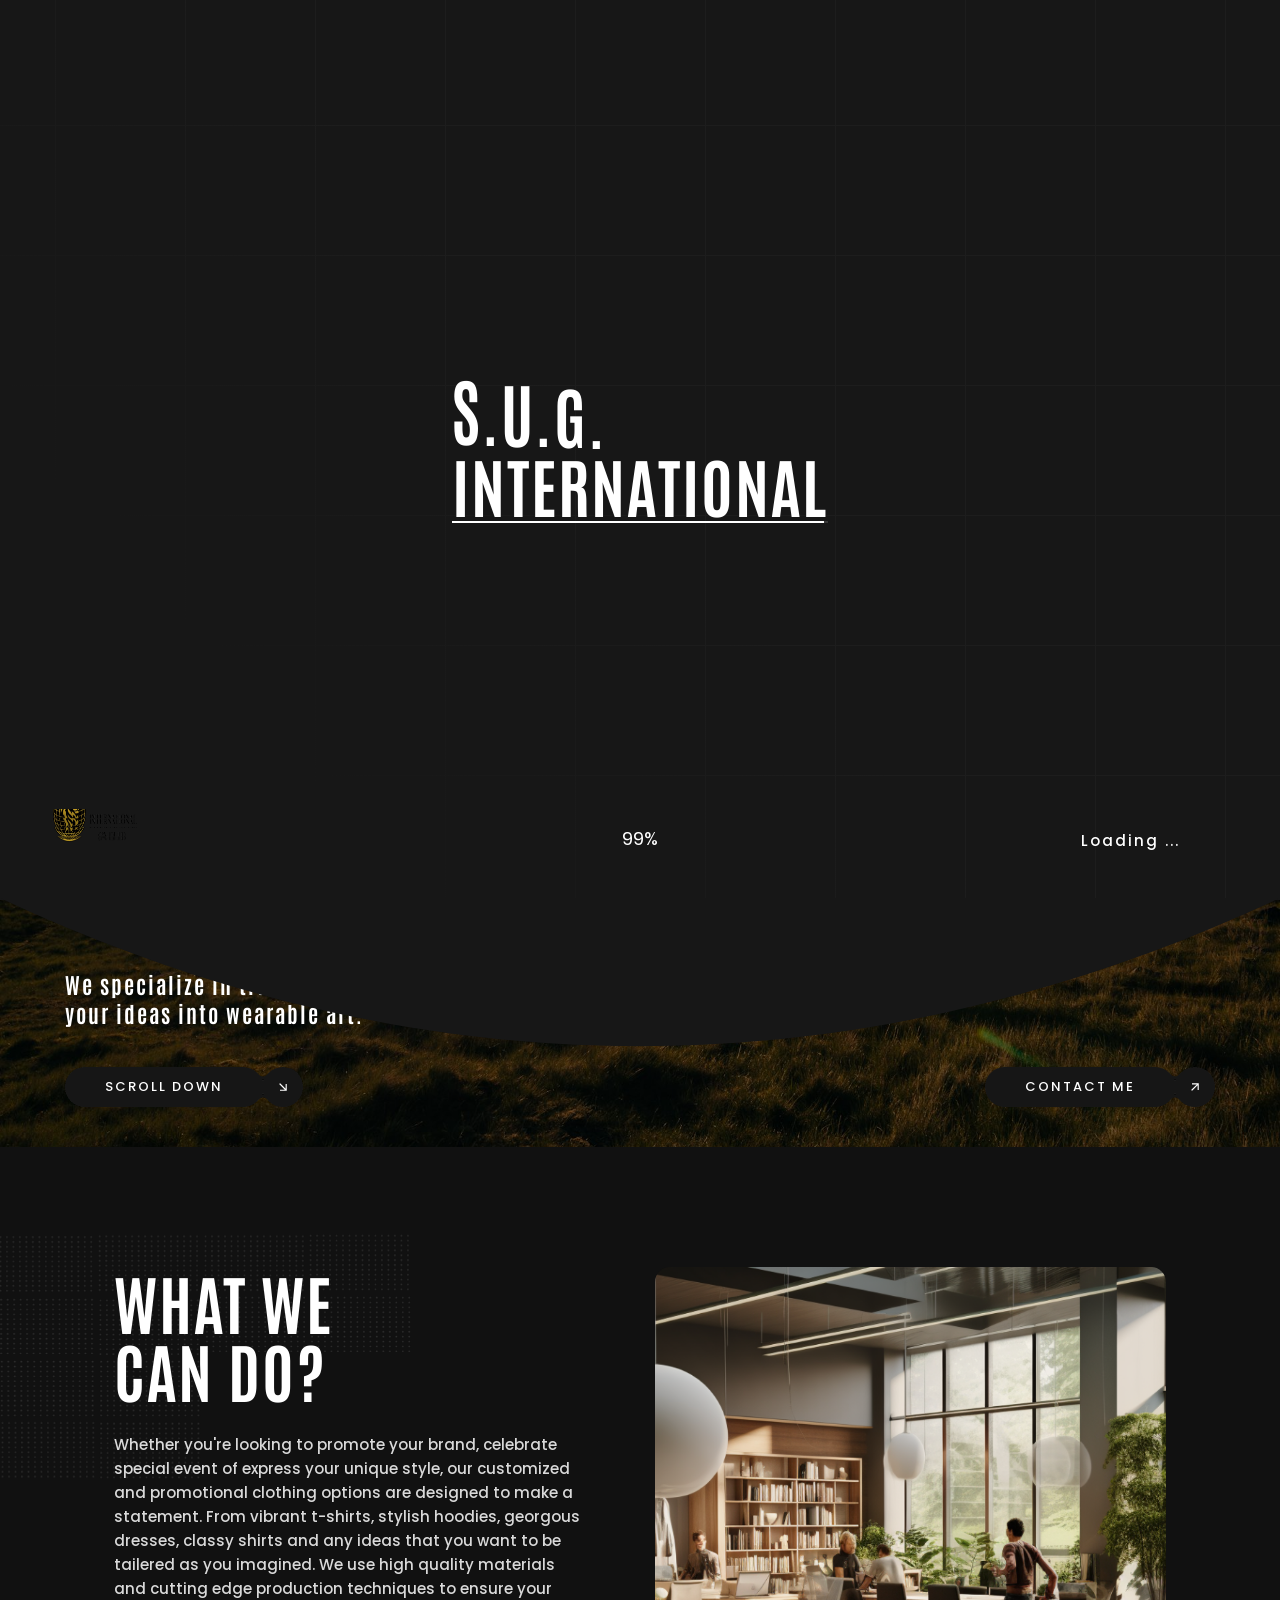
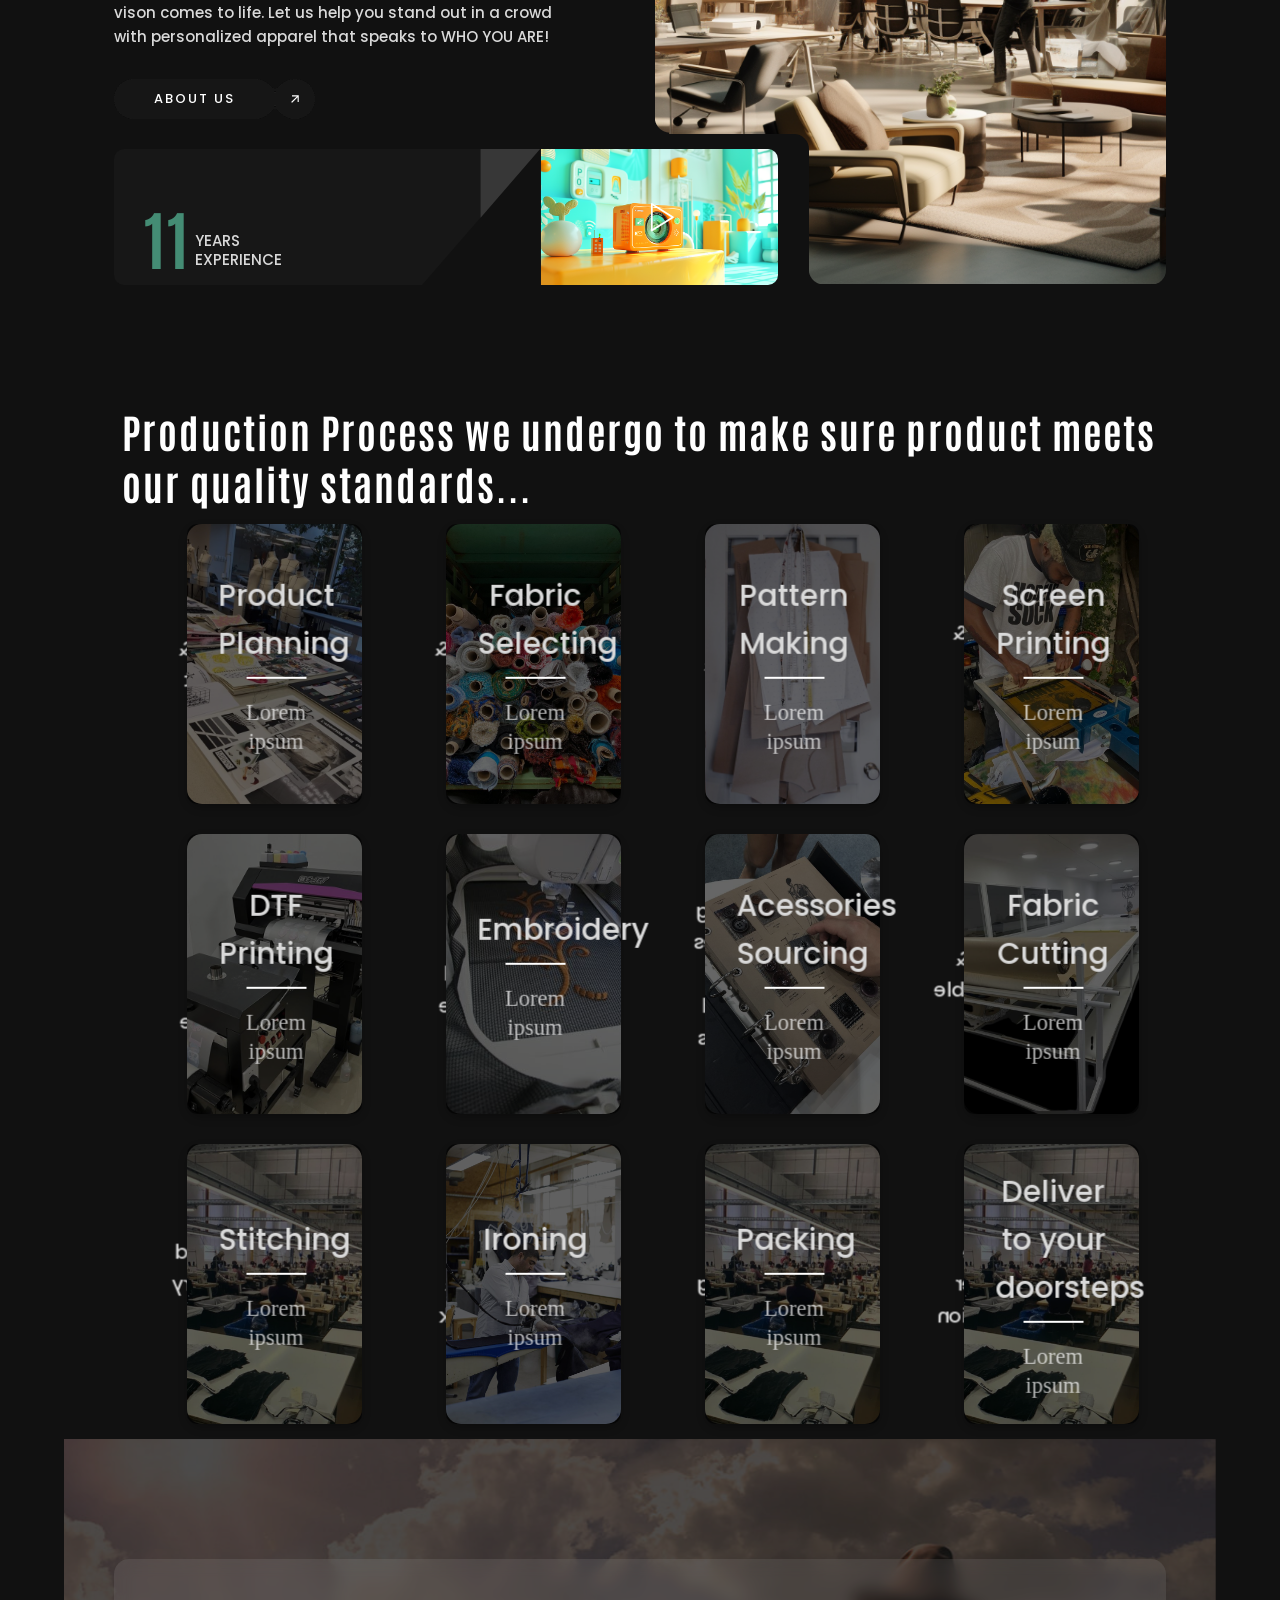
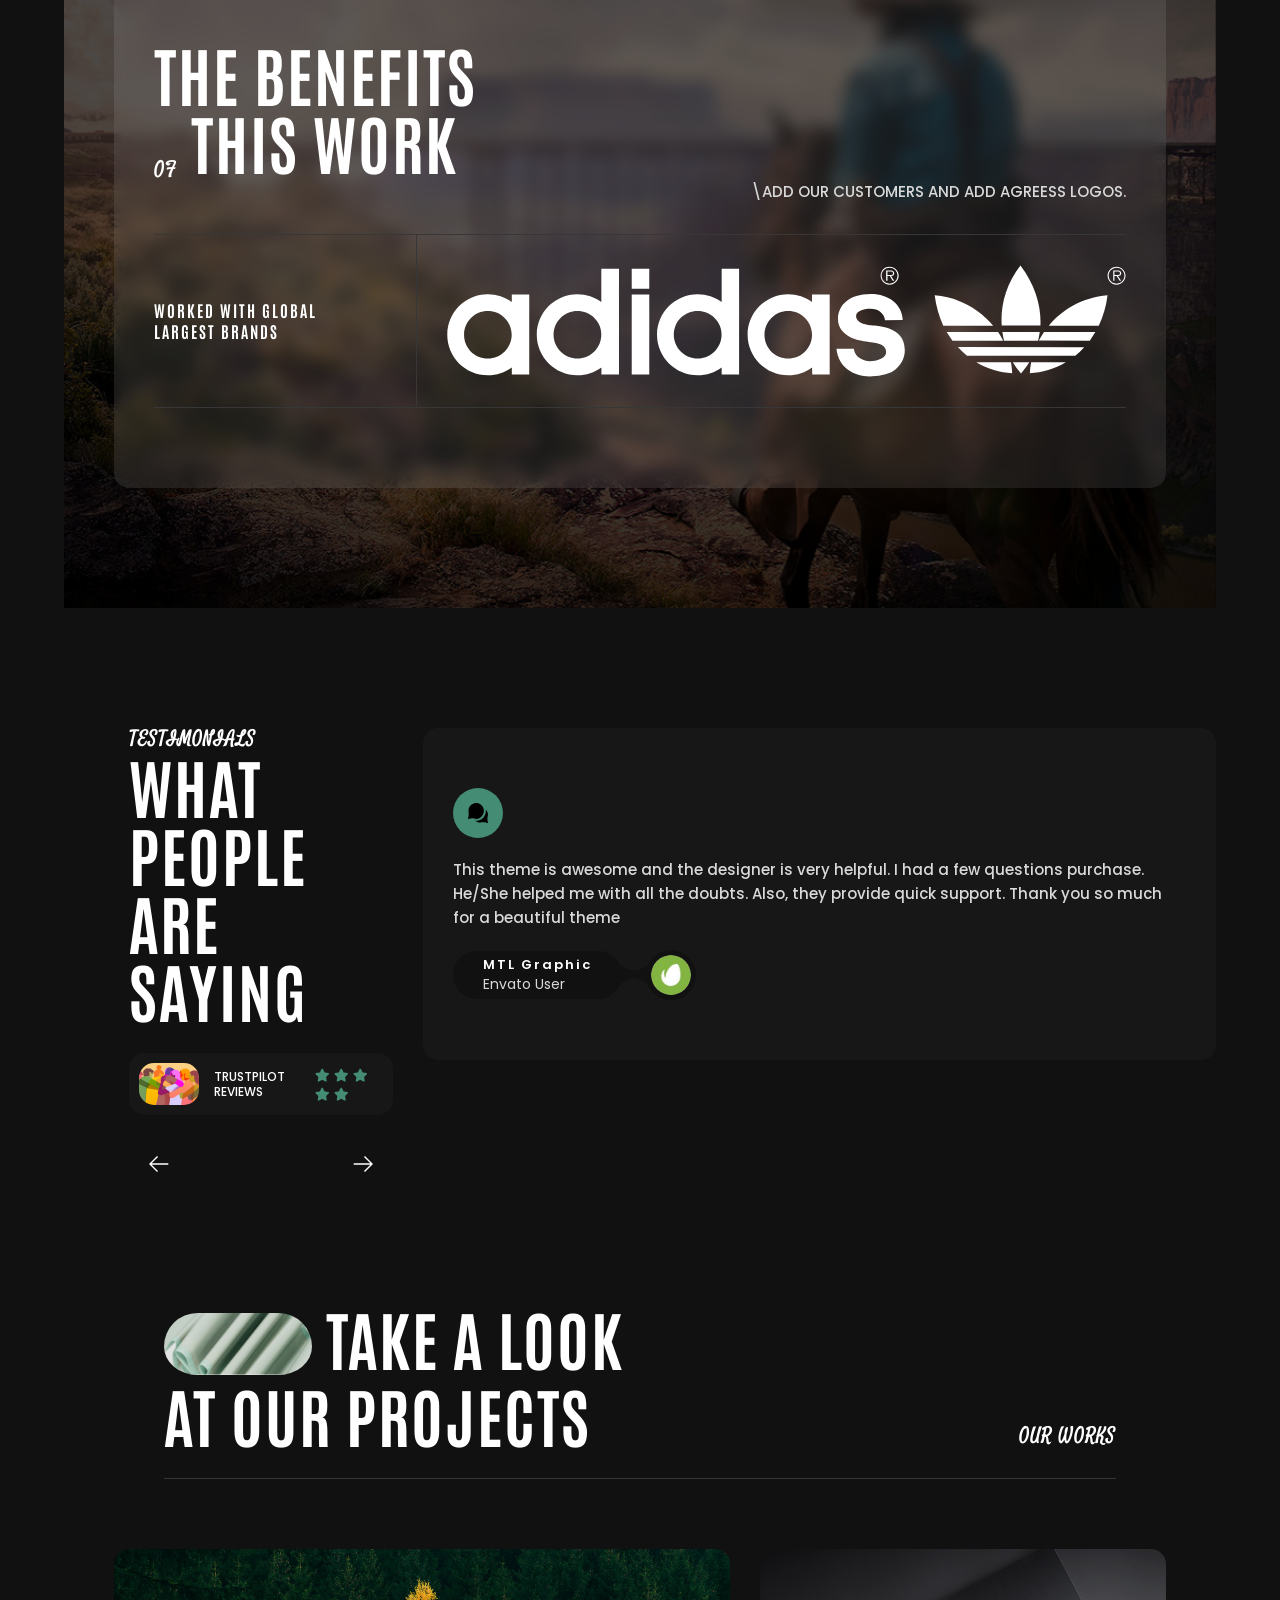
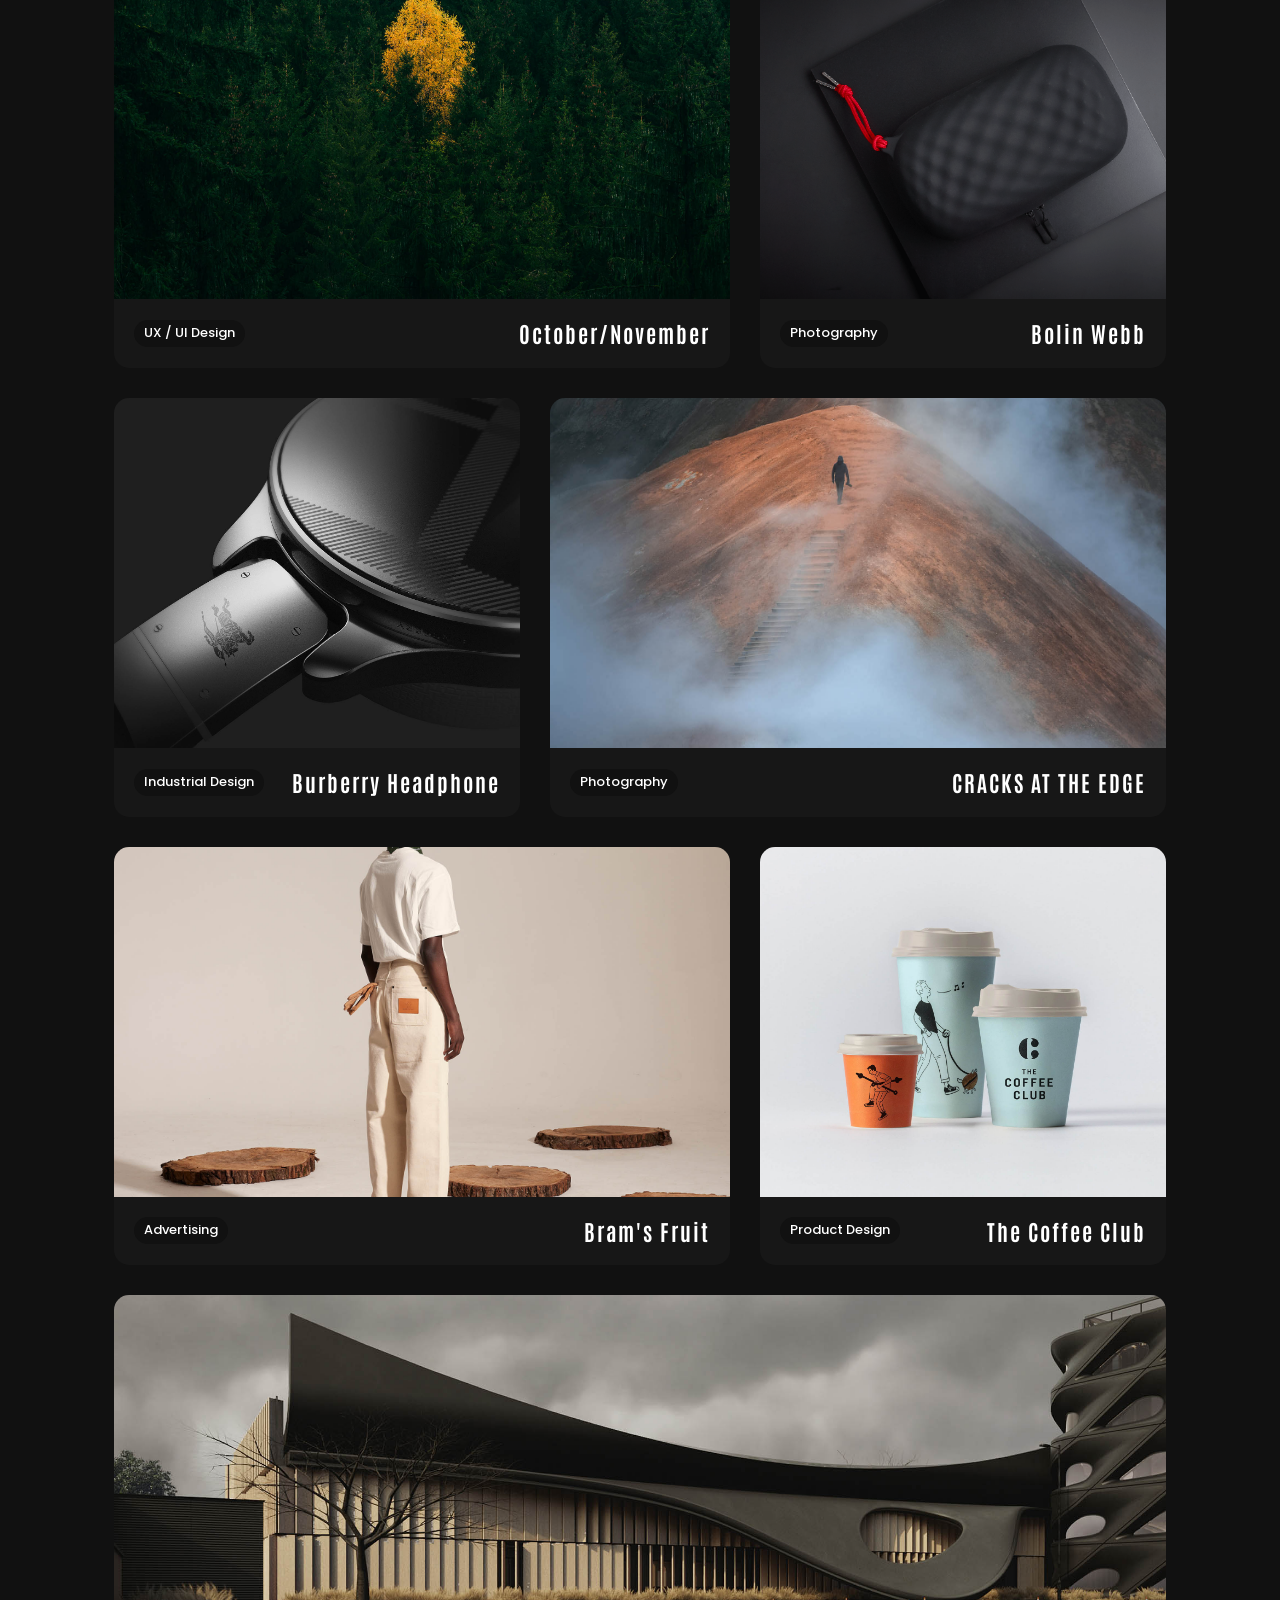
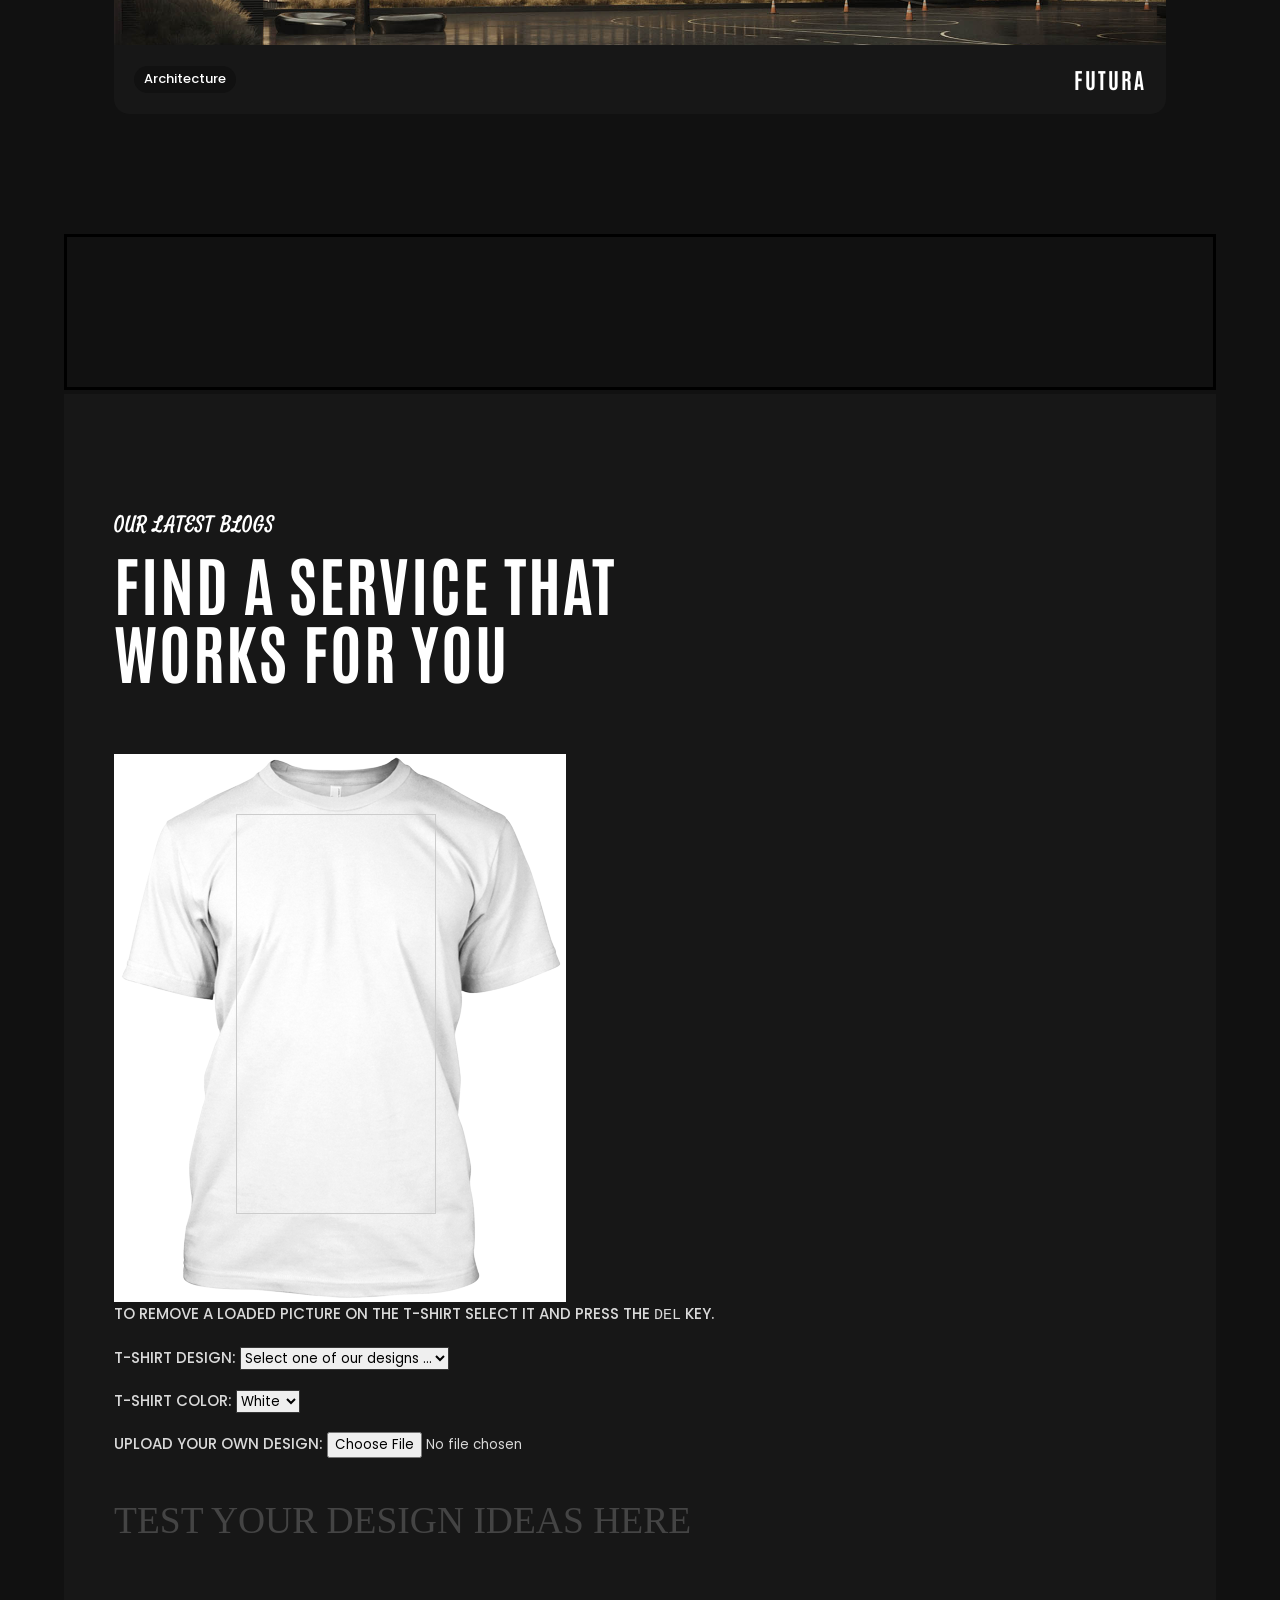
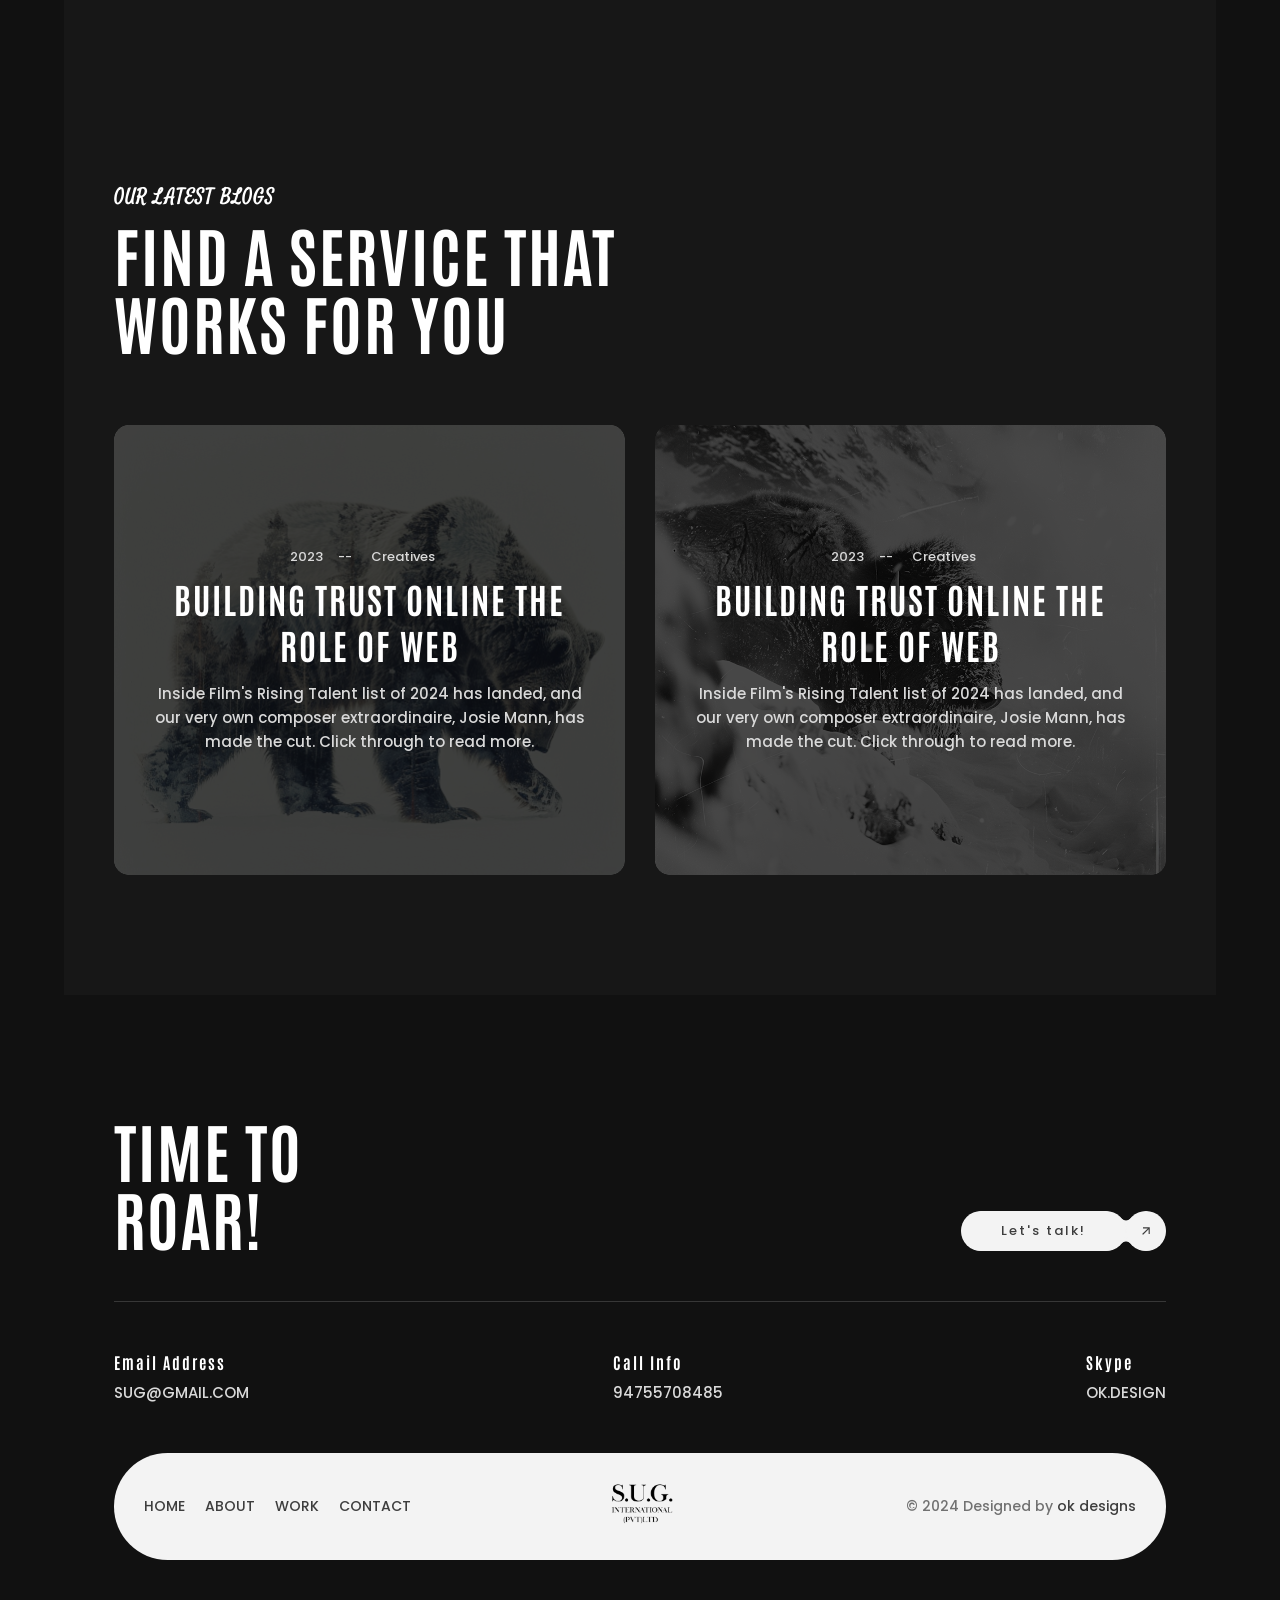
==== index.html @ 54bd5513 "Update index.html" ====
<!doctype html>
<html class="no-js" lang="">
<head>
	<meta http-equiv="Content-Type" content="text/html; charset=UTF-8"/>
    <meta name="description" content="">
    <meta name="viewport" content="width=device-width, initial-scale=1">
    <link href="https://fonts.googleapis.com/css2?family=Poppins:wght@100;200;400;500&amp;display=swap"
        rel="stylesheet">
    <link href="https://fonts.googleapis.com/css2?family=Antonio:wght@100..700&display=swap" rel="stylesheet">
    <link href="https://fonts.googleapis.com/css2?family=Satisfy&display=swap" rel="stylesheet">
    <link rel="icon" href="exfolio/dark/assets/img/logo-32x32.png" sizes="32x32" />
    <link rel="icon" href="exfolio/dark/assets/img/logo-192x192.png" sizes="192x192" />
    <title>SUG INTERNATIONAL</title>
	<link rel="canonical" href="https://template.dsngrid.com/exfolio/dark/corporate.html" />
    <link href="exfolio/dark/assets/css/plugins.css" rel="stylesheet" />
    <link rel="stylesheet" href="exfolio/dark/assets/css/style.css">
	<link rel="stylesheet" href="exfolio/dark/assets/css/style.scss">
</head>
<body class="v-dark dsn-ajax">
    <div id="dsn_preloader" class="preloader">
        <div class="dsnload p-absolute">
            <span class="dsnload__row">
                <span class="dsnload__img">
                <img src="exfolio/dark/assets/img/logo-light.png" class="logo-dark" alt="Exfolio" decoding="async" loading="lazy"/>
                <img src="exfolio/dark/assets/img/logo.png" class="logo-light" alt="Exfolio" decoding="async" loading="lazy"/>
                </span>
            </span>
            <span class="dsnload__row dsnload__row--sibling">
                <span class="dsnload__img">
                     <img src="exfolio/dark/assets/img/logo-light.png" class="logo-dark" alt="Exfolio" decoding="async" loading="lazy"/>
                <img src="exfolio/dark/assets/img/logo.png" class="logo-light" alt="Exfolio" decoding="async" loading="lazy"/>
                </span>
            </span>
            <span class="dsnload__row dsnload__row--sibling">
                <span class="dsnload__img">
                    <img src="exfolio/dark/assets/img/logo-light.png" class="logo-dark" alt="Exfolio" decoding="async" loading="lazy"/>
                <img src="exfolio/dark/assets/img/logo.png" class="logo-light" alt="Exfolio" decoding="async" loading="lazy"/>
                </span>
            </span>
            <span class="dsnload__row dsnload__row--sibling">
                <span class="dsnload__img">
                   <img src="exfolio/dark/assets/img/logo-light.png" class="logo-dark" alt="Exfolio" decoding="async" loading="lazy"/>
                <img src="exfolio/dark/assets/img/logo.png" class="logo-light" alt="Exfolio" decoding="async" loading="lazy"/>
                </span>
            </span>
        </div>
        <div class="logo-box v-middle">
            <h5 class="title text-upper">S.U.G.</br> International</h5>
        </div>
        <div class="loading-count">
            <p>0</p>
        </div>
        <span class="loading-text text-uppercase mt-30 dsn-container">Loading ...</span>
        <div class="bg-load background-section d-flex align-items-end dsn-bg-pattern bg-offset bg-square">
            <svg class="dsn-separator-bottom dsn-icon-assistant-color" width="100%" height="100%" viewBox="0 0 100 10"
                 preserveAspectRatio="none">
                <path class="path-anim separator__path" data-dsn-to="M 0 0 C 40 0 55 0 100 0 L 0 0 Z"
                      vector-effect="non-scaling-stroke" d="M 0 0 C 40 16 75 10 100 0 L 0 0 Z"></path>
            </svg>
        </div>
    </div>
    <svg width="0" height="0" class="p-absolute hidden">
        <defs>
            <filter id="buttonFilter">
                <feGaussianBlur in="SourceGraphic" stdDeviation="5" result="blur">
                </feGaussianBlur>
                <feColorMatrix in="blur" mode="matrix" values="1 0 0 0 0  0 1 0 0 0  0 0 1 0 0  0 0 0 19 -9"
                    result="buttonFilter"></feColorMatrix>
                <feComposite in="SourceGraphic" in2="buttonFilter" operator="atop">
                </feComposite>
                <feBlend in="SourceGraphic" in2="buttonFilter"></feBlend>
            </filter>
        </defs>
    </svg>
    <main id="main_root" class="main-root">
        <!-- ========== Menu ========== -->
        <header id="site_menu_header" class="site-header d-none">
            <div class="main-logo">
                <a href="../../index.html" data-dsn-text="EXFOLIO" class="custom-logo-link main-brand effect-ajax" rel="home"
                    aria-current="page">
                    <img src="exfolio/dark/assets/img/logo-light.png" class="custom-logo logo-light" alt="EXFOLIO" />
                    <img src="exfolio/dark/assets/img/logo.png" class="custom-logo logo-dark" alt="EXFOLIO" />
                </a>
            </div>
            <nav class="main-navigation ">
                <div class="menu-cover-title header-container dsn-container">MENU</div>
                <ul id="dsn-primary-list" class="primary-nav h2">
                    <li class="nav-item has-sub-menu">
                        <a title="Home" href="#0">
                            <span class="overflow ">Home</span>
                        </a>
                        <ul class="nav-item">
                            <li class="dsn-back">
                                <span>
                                    <svg xmlns="http://www.w3.org/2000/svg" x="0px" y="0px" width="30px"
                                        viewBox="0 0 400.004 400.004" xml:space="preserve">
                                        <g>
                                            <path
                                                d="M382.688,182.686H59.116l77.209-77.214c6.764-6.76,6.764-17.726,0-24.485c-6.764-6.764-17.73-6.764-24.484,0L5.073,187.757 c-6.764,6.76-6.764,17.727,0,24.485l106.768,106.775c3.381,3.383,7.812,5.072,12.242,5.072c4.43,0,8.861-1.689,12.242-5.072 c6.764-6.76,6.764-17.726,0-24.484l-77.209-77.218h323.572c9.562,0,17.316-7.753,17.316-17.315 C400.004,190.438,392.251,182.686,382.688,182.686z" />
                                        </g>
                                    </svg>
                                    <span class="text-toggle-back">
                                        <span class="text-name">Home</span>
                                        <span class="text-back">Back</span>
                                    </span>
                                </span>
                            </li>
                            <li class="nav-item ">
                                <a title="Home" href="../../index.html">
                                    <span class="overflow">Main Demo</span>
                                </a>
                            </li>
                            <li class="nav-item ">
                                <a title="Corporate" href="exfolio/dark/corporate.html" data-dsn-text="Corporate">
                                    <span class="overflow">Corporate</span>
                                </a>
                            </li>
                            <li class="nav-item ">
                                <a title="Architecture" href="exfolio/dark/architecture.html" data-dsn-text="Architecture">
                                    <span class="overflow">Architecture</span>
                                </a>
                            </li>
                            <li class="nav-item ">
                                <a title="Creative" href="exfolio/dark/creative.html" data-dsn-text="Creative">
                                    <span class="overflow">Creative</span>
                                </a>
                            </li>
                            <li class="nav-item ">
                                <a title="Photographer" href="exfolio/dark/photography.html" data-dsn-text="Photographer">
                                    <span class="overflow">Photographer</span>
                                </a>
                            </li>
                            <li class="nav-item ">
                                <a title="Freelancer" href="exfolio/dark/freelancer.html" data-dsn-text="Freelancer">
                                    <span class="overflow">Freelancer</span>
                                </a>
                            </li>
                            <li class="nav-item ">
                                <a title="Personal" href="exfolio/dark/personal.html" data-dsn-text="Personal">
                                    <span class="overflow">Personal</span>
                                </a>
                            </li>
                        </ul>
                    </li>
                    <li class="nav-item has-sub-menu">
                        <a title="Home" href="#0">
                            <span class="overflow ">Portfolio</span>
                        </a>
                        <ul class="nav-item">
                            <li class="dsn-back">
                                <span>
                                    <svg xmlns="http://www.w3.org/2000/svg" x="0px" y="0px" width="30px"
                                        viewBox="0 0 400.004 400.004" xml:space="preserve">
                                        <g>
                                            <path
                                                d="M382.688,182.686H59.116l77.209-77.214c6.764-6.76,6.764-17.726,0-24.485c-6.764-6.764-17.73-6.764-24.484,0L5.073,187.757 c-6.764,6.76-6.764,17.727,0,24.485l106.768,106.775c3.381,3.383,7.812,5.072,12.242,5.072c4.43,0,8.861-1.689,12.242-5.072 c6.764-6.76,6.764-17.726,0-24.484l-77.209-77.218h323.572c9.562,0,17.316-7.753,17.316-17.315 C400.004,190.438,392.251,182.686,382.688,182.686z" />
                                        </g>
                                    </svg>
                                    <span class="text-toggle-back">
                                        <span class="text-name">Portfolio</span>
                                        <span class="text-back">Back</span>
                                    </span>
                                </span>
                            </li>
                            <li class="nav-item has-sub-menu">
                                <a title="Card" href="#0" data-dsn-text="Portfolio">
                                    <span class="overflow">Card</span>
                                </a>
                                <ul class="nav-item">
                                    <li class="dsn-back">
                                        <span>
                                            <svg xmlns="http://www.w3.org/2000/svg" x="0px" y="0px" width="30px"
                                                viewBox="0 0 400.004 400.004" xml:space="preserve">
                                                <g>
                                                    <path
                                                        d="M382.688,182.686H59.116l77.209-77.214c6.764-6.76,6.764-17.726,0-24.485c-6.764-6.764-17.73-6.764-24.484,0L5.073,187.757 c-6.764,6.76-6.764,17.727,0,24.485l106.768,106.775c3.381,3.383,7.812,5.072,12.242,5.072c4.43,0,8.861-1.689,12.242-5.072 c6.764-6.76,6.764-17.726,0-24.484l-77.209-77.218h323.572c9.562,0,17.316-7.753,17.316-17.315 C400.004,190.438,392.251,182.686,382.688,182.686z" />
                                                </g>
                                            </svg>
                                            <span class="text-toggle-back">
                                                <span class="text-name">Card</span>
                                                <span class="text-back">Back</span>
                                            </span>
                                        </span>
                                    </li>
                                    <li class="nav-item ">
                                        <a title="Card 2 columns" href="exfolio/dark/work.html" data-dsn-text="Our Portfolio">
                                            <span class="overflow">2 columns</span>
                                        </a>
                                    </li>
                                    <li class="nav-item ">
                                        <a title="Card 2 columns" href="exfolio/dark/work-3.html" data-dsn-text="Our Portfolio">
                                            <span class="overflow">2 columns Style 2</span>
                                        </a>
                                    </li>
                                </ul>
                            </li>
                            <li class="nav-item has-sub-menu">
                                <a title=">Work massonary" href="#0" data-dsn-text="Portfolio">
                                    <span class="overflow">massonary</span>
                                </a>
                                <ul class="nav-item">
                                    <li class="dsn-back">
                                        <span>
                                            <svg xmlns="http://www.w3.org/2000/svg" x="0px" y="0px" width="30px"
                                                viewBox="0 0 400.004 400.004" xml:space="preserve">
                                                <g>
                                                    <path
                                                        d="M382.688,182.686H59.116l77.209-77.214c6.764-6.76,6.764-17.726,0-24.485c-6.764-6.764-17.73-6.764-24.484,0L5.073,187.757 c-6.764,6.76-6.764,17.727,0,24.485l106.768,106.775c3.381,3.383,7.812,5.072,12.242,5.072c4.43,0,8.861-1.689,12.242-5.072 c6.764-6.76,6.764-17.726,0-24.484l-77.209-77.218h323.572c9.562,0,17.316-7.753,17.316-17.315 C400.004,190.438,392.251,182.686,382.688,182.686z" />
                                                </g>
                                            </svg>
                                            <span class="text-toggle-back">
                                                <span class="text-name">Massonary</span>
                                                <span class="text-back">Back</span>
                                            </span>
                                        </span>
                                    </li>
                                    <li class="nav-item ">
                                        <a title="Massonary 2 columns" href="exfolio/dark/work-5.html" data-dsn-text="Our Portfolio">
                                            <span class="overflow">Massonary 2 columns</span>
                                        </a>
                                    </li>
                                    <li class="nav-item ">
                                        <a title="Massonary 3 columns" href="exfolio/dark/work-4.html" data-dsn-text="Our Portfolio">
                                            <span class="overflow">Massonary 3 columns</span>
                                        </a>
                                    </li>
                                </ul>
                            </li>
                            <li class="nav-item">
                                <a title="Hover" href="exfolio/dark/work-hover.html" data-dsn-text="Portfolio">
                                    <span class="overflow">Hover</span>
                                </a>
                            </li>
                            <li class="nav-item">
                                <a title="horizontal Scroll" href="exfolio/dark/work-horizontal-scroll.html"
                                    data-dsn-text="Portfolio">
                                    <span class="overflow">horizontal Scroll</span>
                                </a>
                            </li>
                            <li class="nav-item">
                                <a title="Showcase Wall" href="exfolio/dark/showcase-wall.html" data-dsn-text="Portfolio">
                                    <span class="overflow">Showcase Wall</span>
                                </a>
                            </li>
                            <li class="nav-item">
                                <a title="Carousel" href="exfolio/dark/work-2.html" data-dsn-text="Portfolio">
                                    <span class="overflow">Carousel</span>
                                </a>
                            </li>
                        </ul>
                    </li>
                    <li class="nav-item has-sub-menu">
                        <a title="Home" href="#0">
                            <span class="overflow ">Works</span>
                        </a>
                        <ul class="nav-item">
                            <li class="dsn-back">
                                <span>
                                    <svg xmlns="http://www.w3.org/2000/svg" x="0px" y="0px" width="30px"
                                        viewBox="0 0 400.004 400.004" xml:space="preserve">
                                        <g>
                                            <path
                                                d="M382.688,182.686H59.116l77.209-77.214c6.764-6.76,6.764-17.726,0-24.485c-6.764-6.764-17.73-6.764-24.484,0L5.073,187.757 c-6.764,6.76-6.764,17.727,0,24.485l106.768,106.775c3.381,3.383,7.812,5.072,12.242,5.072c4.43,0,8.861-1.689,12.242-5.072 c6.764-6.76,6.764-17.726,0-24.484l-77.209-77.218h323.572c9.562,0,17.316-7.753,17.316-17.315 C400.004,190.438,392.251,182.686,382.688,182.686z" />
                                        </g>
                                    </svg>
                                    <span class="text-toggle-back">
                                        <span class="text-name">Works</span>
                                        <span class="text-back">Back</span>
                                    </span>
                                </span>
                            </li>
                            <li class="nav-item ">
                                <a title="October/November" href="exfolio/dark/project-1.html" data-dsn-text="October/November">
                                    <span class="overflow">October/November</span>
                                </a>
                            </li>
                            <li class="nav-item ">
                                <a title="Bolin Webb" href="exfolio/dark/project-2.html" data-dsn-text="Bolin Webb">
                                    <span class="overflow">Bolin Webb</span>
                                </a>
                            </li>
                            <li class="nav-item ">
                                <a title="Burberry Headphone" href="exfolio/dark/project-3.html" data-dsn-text="Burberry Headphone">
                                    <span class="overflow">Burberry Headphone</span>
                                </a>
                            </li>
                            <li class="nav-item ">
                                <a title="CRACKS AT THE EDGE" href="exfolio/dark/project-4.html" data-dsn-text="CRACKS AT THE EDGE">
                                    <span class="overflow">CRACKS AT THE EDGE</span>
                                </a>
                            </li>
                            <li class="nav-item ">
                                <a title="Bram's Fruit" href="exfolio/dark/project-5.html" data-dsn-text="Bram's Fruit">
                                    <span class="overflow">Bram's Fruit</span>
                                </a>
                            </li>
                            <li class="nav-item ">
                                <a title="The Coffee Club" href="exfolio/dark/project-6.html" data-dsn-text="The Coffee Club">
                                    <span class="overflow">The Coffee Club</span>
                                </a>
                            </li>
                            <li class="nav-item ">
                                <a title="FUTURA" href="exfolio/dark/project-7.html" data-dsn-text="FUTURA">
                                    <span class="overflow">FUTURA</span>
                                </a>
                            </li>
                        </ul>
                    </li>
                    <li class="nav-item ">
                        <a title="About" href="exfolio/dark/about.html">
                            <span class="overflow">About</span>
                        </a>
                    </li>
                    <li class="nav-item ">
                        <a title="Contact" href="exfolio/dark/contact.html">
                            <span class="overflow">Contact</span>
                        </a>
                    </li>
                </ul>
                <div class="container-content  d-flex flex-column justify-content-center section-margin">
                    <div class="nav__info">
                        <div class="nav-content">
                            <h5 class="sm-title-block mb-10">Studio</h5>
                            26-30 New Damietta
                            El-Mahalla El-Kubra, SK1 66LM
                        </div>
                        <div class="nav-content mt-30">
                            <h5 class="sm-title-block mb-10">Contact</h5>
                            <p class="links over-hidden mb-1">
                                <a class="link-hover d-block" href="tel:00201004392260"
                                    data-hover-text="+00 (2)012 3321">+00
                                    (2)01004392260</a>
                                <a class="link-hover" href="tel:00201024552406" data-hover-text="+00 (2)012 3321">+00
                                    (2)01024552406</a>
                            </p>
                            <p class="links over-hidden"><a class="link-hover" href="mailto:info@dsngrid.com"
                                    data-hover-text="info@dsngrid.com">info@dsngrid.com</a></p>
                        </div>
                    </div>
                    <div class="nav-social nav-content mt-30">
                        <div class="nav-social-inner p-relative">
                            <h5 class="sm-title-block mb-10">Follow us</h5>
                            <ul style="--dsn-li-name: dsn6;">
                                <li style="--dsn-li-index: 0;"><a href="#0" target="_blank"
                                        rel="nofollow noopener noreferrer">Dribbble.</a></li>
                                <li style="--dsn-li-index: 1;"><a href="#0" target="_blank"
                                        rel="nofollow noopener noreferrer">Behance.</a></li>
                                <li style="--dsn-li-index: 2;"><a href="#0" target="_blank"
                                        rel="nofollow noopener noreferrer">Linkedin.</a></li>
                                <li style="--dsn-li-index: 3;"><a href="#0" target="_blank"
                                        rel="nofollow noopener noreferrer">Twitter.</a></li>
                            </ul>
                        </div>
                    </div>
                </div>
            </nav>
            <div id="navbar_toggle" class="navbar-toggle">
                <div class="toggle-icon">
                    <div class="toggle-line"></div>
                    <div class="toggle-line"></div>
                    <div class="toggle-line"></div>
                </div>
                <div class="toggle-text">
                    <div class="text-menu">Menu</div>
                    <div class="text-open">Open</div>
                    <div class="text-close">Close</div>
                </div>
            </div>
            <div class="bg-load background-main"></div>
            <svg width="100%" height="100%" viewBox="0 0 100 100" preserveAspectRatio="none"
                class="bg-load dsn-svg-transition">
                <path vector-effect="non-scaling-stroke" d="M 0 100 V 100 Q 50 100 100 100 V 100 z" />
            </svg>
        </header>
        <!-- ========== End Menu ========== -->
        <div id="dsn-scrollbar">
            <!-- ========== header Parallax ========== -->
            <header class="header-normal v-dark-head header-corporate section-padding dsn-header-animation">
                <div class="box-img h-100 w-100 h-100 p-absolute top-0 right-0 before-z-index" data-overlay="5">
                    <img class="cover-bg-img" src="exfolio/dark/assets/img/bg-personal.jpg" alt="">
                </div>
                <div class="container p-relative z-index-1 dsn-hero-parallax-title">
                    <div class="content p-relative pt-section">
                        <h1 class="title-lg d-flex flex-column text-upper">
                            <span>Masters in</span>
                            <span><B>Customized</B></span>
                            <span class="end"><B>Clothing</B></span>
                        </h1>
                        <div class="description">
                            <h5>We specialize in transforming </br>your ideas into wearable art.</h5>
                        </div>
                    </div>
                </div>
                <div class="footer-head w-100 left-0 p-absolute bottom-0 z-index-2 pb-40">
                    <div class="container d-flex justify-content-between">
                        <div class="dsn-btn dsn-btn-shape rotate-icon d-flex">
                            <a class="button background-section" href="#page_wrapper" rel="nofollow"
                                data-dsn-option='{"ease": "power4.inOut" , "duration" : 1.5}'>
                                <span class="title-btn text-upper p-relative  z-index-1 heading-color"
                                    data-animate-text="Scroll Down">
                                    <span>Scroll Down</span>
                                </span>
                            </a>
                            <span class="icon background-section">
                                <svg xmlns="http://www.w3.org/2000/svg" viewBox="0 0 384 512">
                                    <path d="M328 96h24v288h-48V177.9L81 401l-17 17-33.9-34 17-17 223-223H64V96h264z">
                                    </path>
                                </svg>
                            </span>
                        </div>
                        <div class="dsn-btn dsn-btn-shape d-flex">
                            <a class="button background-section effect-ajax" href="exfolio/dark/contact.html"
                                data-dsn-text="Contact Mes">
                                <span class="title-btn text-upper p-relative  z-index-1 heading-color"
                                    data-animate-text="Contact Me">
                                    <span>Contact Me</span>
                                </span>
                            </a>
                            <span class="icon background-section">
                                <svg xmlns="http://www.w3.org/2000/svg" viewBox="0 0 384 512">
                                    <path d="M328 96h24v288h-48V177.9L81 401l-17 17-33.9-34 17-17 223-223H64V96h264z">
                                    </path>
                                </svg>
                            </span>
                        </div>
                    </div>
                </div>
            </header>
            <!-- ========== End Header Parallax ========== -->
            <div id="page_wrapper" class="wrapper">
			                <!-- ========== About Us ========== -->
                <section class="about-section section-padding p-relative">
                    <div class="container">
                        <div class="d-grid grid-lg-2">
                            <div class="box-text p-relative">
                                <div class="bg-pattern p-absolute w-100"></div>
                                <h2 class="title mb-30 dsn-fill">
                                    <span
                                        data-dsn-animation='{"from":{"paddingLeft":"10%"},"to":{"paddingLeft":"20%"},"responsive":["tablet","desktop"]}'>WHAT WE
                                         </br>CAN DO?</span>
                                </h2>
                                <p>Whether you're looking to promote your brand, celebrate special event of express your unique style, our customized and promotional clothing options are designed to make a statement. From vibrant t-shirts, stylish hoodies, georgous dresses, classy shirts and any ideas that you want to be tailered as you imagined. We use high quality materials and cutting edge production techniques to ensure your vison comes to life. Let us help you stand out in a crowd with personalized apparel that speaks to WHO YOU ARE!</p>
                                <div class="dsn-up">
                                        <div class="dsn-btn dsn-btn-shape d-flex mt-30">
                                            <a class="button v-dark background-section effect-ajax" href="exfolio/dark/about.html">
                                                <span class="title-btn text-upper p-relative  z-index-1 heading-color"
                                                    data-animate-text="About Us">
                                                    <span>About Us</span>
                                                </span>
                                            </a>
                                            <span class="icon v-dark background-section">
                                                <svg xmlns="http://www.w3.org/2000/svg" viewBox="0 0 384 512">
                                                    <path
                                                        d="M328 96h24v288h-48V177.9L81 401l-17 17-33.9-34 17-17 223-223H64V96h264z">
                                                    </path>
                                                </svg>
                                            </span>
                                        </div>
                                    </div>
                                <div class="experience d-flex justify-content-between background-section mt-30 ">
                                    <div class="ex d-flex align-items-end">
                                        <svg class="bottom" width="120" height="136" viewBox="0 0 120 136" fill="none"
                                            xmlns="http://www.w3.org/2000/svg">
                                            <path d="M119.061 0.104004L0.93042 136.104H119.061V0.104004Z"
                                                fill="#F2F2F2" />
                                        </svg>
                                        <svg class="top" width="61" height="69" viewBox="0 0 61 69" fill="none"
                                            xmlns="http://www.w3.org/2000/svg">
                                            <path d="M0.576904 68.7906V0.104004L60.0611 0.104008L0.576904 68.7906Z"
                                                fill="#E0E0E0" />
                                        </svg>
                                        <h2 class="title theme-color dsn-animate-number">
                                            <span class="animate-number">11</span>
                                        </h2>
                                        <span class="ml-5 text-upper">Years <br>
                                            experience</span>
                                    </div>
                                    <div class="box-video">
                                        <img class="cover-bg-img" src="exfolio/dark/assets/img/bg-video.jpg" alt="">
                                        <a href="https://vimeo.com/175353205"
                                            class="play vid v-middle  move-circle background-theme p-absolute"
                                            data-dsn="parallax">
                                            <svg version="1.1" id="Layer_1" xmlns="http://www.w3.org/2000/svg"
                                                xmlns:xlink="http://www.w3.org/1999/xlink" x="0px" y="0px"
                                                viewBox="0 0 50 50" enable-background="new 0 0 50 50"
                                                xml:space="preserve">
                                                <path fill="#231F20"
                                                    d="M12.287,41.224c0.184,0,0.368-0.051,0.53-0.152l24-15c0.292-0.183,0.47-0.503,0.47-0.848
                                                    s-0.178-0.665-0.47-0.848l-24-15c-0.309-0.192-0.697-0.204-1.015-0.026c-0.318,0.176-0.515,0.511-0.515,0.875v30
                                                    c0,0.363,0.197,0.698,0.515,0.875C11.954,41.182,12.12,41.224,12.287,41.224z M13.287,12.028L34.4,25.224L13.287,38.419V12.028z">
                                                </path>
                                            </svg>
                                        </a>
                                    </div>
                                </div>
                            </div>
                            <div class="corner-box over-hidden">
                                <div class="corner__lb"></div>
                                <div class="box-img h-100 img-box-parallax before-z-index "
                                    data-dsn-triggerhook="bottom" data-dsn-grid="move-up" data-overlay="0">
                                    <img class="cover-bg-img" src="exfolio/dark/assets/img/hero.jpg" alt="">
                                </div>
                            </div>
                        </div>
                    </div>
                </section>
                <!-- ========== End About Us ========== -->
				
				   <!-- PREMADE ABOUT US
                <section class="about-has-image section-padding">
                    <div class="container">
                        <div class="d-grid grid-half-1 align-items-center">
                            <div class="box-text pt-60 pb-60">
                                <div class="section-title d-flex flex-column">
                                    <span class="sub-heading mb-10 dsn-up">About Me</span>
                                    <h2 class="title mb-30 dsn-fill">WHAT CAN WE DO?</h2>
                                    <p class="dsn-up">Whether you're looking to promote your brand, celebrate special event of express your unique style, our customized and promotional clothing options are designed to make a statement. From vibrant t-shirts, stylish hoodies, georgous dresses, classy shirts and any ideas that you want to be tailered as you imagined. We use high quality materials and cutting edge production techniques to ensure your vison comes to life. Let us help you stand out in a crowd with personalized apparel that speaks to WHO YOU ARE!</p>
                                    <div class="dsn-up">
                                        <div class="dsn-btn dsn-btn-shape d-flex mt-30">
                                            <a class="button v-dark background-section effect-ajax" href="exfolio/dark/about.html">
                                                <span class="title-btn text-upper p-relative  z-index-1 heading-color"
                                                    data-animate-text="About Us">
                                                    <span>About Us</span>
                                                </span>
                                            </a>
                                            <span class="icon v-dark background-section">
                                                <svg xmlns="http://www.w3.org/2000/svg" viewBox="0 0 384 512">
                                                    <path
                                                        d="M328 96h24v288h-48V177.9L81 401l-17 17-33.9-34 17-17 223-223H64V96h264z">
                                                    </path>
                                                </svg>
                                            </span>
                                        </div>
                                    </div>
                                </div>
                            </div>
                            <div class="box-img">
                                <div class="img-inner"
                                    data-dsn-animation='{"from":{"x":"100"},"to":{"x":"0"},"responsive":["tablet","desktop"]}'>
                                    <img class="cover-bg-img has-border-radius" src="exfolio/dark/assets/img/img-seat.jpg" alt="">
                                </div>
                                <div class="img-inner">
                                    <img class="cover-bg-img has-border-radius" src="exfolio/dark/assets/img/img-under-header.jpg"
                                        alt="">
                                </div>
                                <div class="img-inner"
                                    data-dsn-animation='{"from":{"y":"-70"},"to":{"y":"0"},"responsive":["tablet","desktop"]}'>
                                    <img class="cover-bg-img has-border-radius" src="exfolio/dark/assets/img/hero-2.jpg" alt="">
                                </div>
                            </div>
                        </div>
                    </div>
                </section>
              -->
                <!-- ==========  Service ========== -->
				
				<!-- ==========  in template design turned off
				
				
                <section class="services-lest-hover section-padding background-section not-filter dsn-filter ">
                    <div class="container">
                        <div class="section-title mb-70 d-flex flex-column">
                            <span class="sub-heading mb-10 dsn-up">What we’re good at</span>
                            <h2 class="title dsn-fill">Find a
                                service That<br>
                                works for you</h2>
                        </div>
                    </div>
                    <div class="container">
                        <div class="dsn-cards">
                            <div class="dsn-posts dsn-style-hover-list" data-dsn-fx="2">
                                <div class="item d-flex p-relative box-hover-image dsn-style-hover dsn-up"
                                    data-img="exfolio/dark/assets/img/services/1.jpg">
                                    <h2 class="title"><a href="#" class="effect-ajax">Fabric selecting</a></h2>
                                    <span class="number">01</span>
                                </div>
                                <div class="item d-flex p-relative box-hover-image dsn-style-hover dsn-up"
                                    data-img="exfolio/dark/assets/img/services/2.jpg">
                                    <h2 class="title"><a href="#" class="effect-ajax">Pattern making</a></h2>
                                    <span class="number">02</span>
                                </div>
                                <div class="item d-flex p-relative box-hover-image dsn-style-hover dsn-up"
                                    data-img="exfolio/dark/assets/img/services/3.jpg">
                                    <h2 class="title"><a href="#" class="effect-ajax">Pattern grading</a></h2>
                                    <span class="number">03</span>
                                </div>
                                <div class="item d-flex p-relative box-hover-image dsn-style-hover dsn-up"
                                    data-img="exfolio/dark/assets/img/services/4.jpg">
                                    <h2 class="title"><a href="#" class="effect-ajax">Screen printing</a></h2>
                                    <span class="number">04</span>
                                </div>
                                <div class="item d-flex p-relative box-hover-image dsn-style-hover dsn-up"
                                    data-img="exfolio/dark/assets/img/services/5.jpg">
                                    <h2 class="title"><a href="#" class="effect-ajax">DTF printing</a></h2>
                                    <span class="number">05</span>
                                </div>
                                <div class="item d-flex p-relative box-hover-image dsn-style-hover dsn-up"
                                    data-img="exfolio/dark/assets/img/services/6.jpg">
                                    <h2 class="title"><a href="#" class="effect-ajax">Embroidery</a></h2>
                                    <span class="number">06</span>
                                </div>
								 <div class="item d-flex p-relative box-hover-image dsn-style-hover dsn-up"
                                    data-img="exfolio/dark/assets/img/services/6.jpg">
                                    <h2 class="title"><a href="#" class="effect-ajax">Acessories sourcing</a></h2>
                                    <span class="number">07</span>
                                </div>
								 <div class="item d-flex p-relative box-hover-image dsn-style-hover dsn-up"
                                    data-img="exfolio/dark/assets/img/services/6.jpg">
                                    <h2 class="title"><a href="#" class="effect-ajax">Fabric cutting</a></h2>
                                    <span class="number">08/span>
                                </div>
								 <div class="item d-flex p-relative box-hover-image dsn-style-hover dsn-up"
                                    data-img="exfolio/dark/assets/img/services/6.jpg">
                                    <h2 class="title"><a href="#" class="effect-ajax">Stitching</a></h2>
                                    <span class="number">09</span>
                                </div>
								 <div class="item d-flex p-relative box-hover-image dsn-style-hover dsn-up"
                                    data-img="exfolio/dark/assets/img/services/6.jpg">
                                    <h2 class="title"><a href="#" class="effect-ajax">Iron & packing</a></h2>
                                    <span class="number">10</span>
                                </div>
								 <div class="item d-flex p-relative box-hover-image dsn-style-hover dsn-up"
                                    data-img="exfolio/dark/assets/img/services/6.jpg">
                                    <h2 class="title"><a href="#" class="effect-ajax">ADD CARD HOVER DESIGN</a></h2>
                                    <span class="number">11</span>
                                </div>
                                <div class="dsn-up d-inline-flex">
                                    <div class="dsn-btn dsn-btn-shape  d-flex no-padding text-upper">
                                        <a class="button" href="#">
                                            <span class="title-btn p-relative  z-index-1"
                                                data-animate-text="Explore All Services">
                                                <span>Explore All Services</span>
                                            </span>
                                        </a>
                                        <span class="icon background-main theme-color">
                                            <svg xmlns="http://www.w3.org/2000/svg" viewBox="0 0 384 512">
                                                <path
                                                    d="M328 96h24v288h-48V177.9L81 401l-17 17-33.9-34 17-17 223-223H64V96h264z">
                                                </path>
                                            </svg>
                                        </span>
                                    </div>
                                </div>
                            </div>
                        </div>
                    </div>
                </section>
				
				   ========== -->
				
				<div class="wrapper">
  <h1>Production Process we undergo to make sure product meets our quality standards...</h1>
  <div class="cols">
			<div class="col" ontouchstart="this.classList.toggle('hover');">
				<div class="container">
					<div class="front" style="background-image: url(exfolio/dark/assets/img/cards/10.jpg)">
						<div class="inner">
							<p>Product Planning</p>
              <span>Lorem ipsum</span>
						</div>
					</div>
					<div class="back">
						<div class="inner">
						  <p>Efficent & On Point</p>
						</div>
					</div>
				</div>
			</div>
			<div class="col" ontouchstart="this.classList.toggle('hover');">
				<div class="container">
					<div class="front" style="background-image: url(exfolio/dark/assets/img/cards/6.jpg)">
						<div class="inner">
							<p>Fabric Selecting</p>
              <span>Lorem ipsum</span>
						</div>
					</div>
					<div class="back">
						<div class="inner">
							<p>Durable & Quality</p>
						</div>
					</div>
				</div>
			</div>
			<div class="col" ontouchstart="this.classList.toggle('hover');">
				<div class="container">
					<div class="front" style="background-image: url(exfolio/dark/assets/img/cards/13.jpg)">
						<div class="inner">
							<p>Pattern Making</p>
              <span>Lorem ipsum</span>
						</div>
					</div>
					<div class="back">
						<div class="inner">
							<p>Perfect Fitons & Stylish</p>
						</div>
					</div>
				</div>
			</div>
			<div class="col" ontouchstart="this.classList.toggle('hover');">
				<div class="container">
					<div class="front" style="background-image: url(exfolio/dark/assets/img/cards/3.jpg)">
						<div class="inner">
							<p>Screen Printing</p>
              <span>Lorem ipsum</span>
						</div>
					</div>
					<div class="back">
						<div class="inner">
							<p>Colorful & Long Lasting</p>
						</div>
					</div>
				</div>
			</div>
			<div class="col" ontouchstart="this.classList.toggle('hover');">
				<div class="container">
					<div class="front" style="background-image: url(exfolio/dark/assets/img/cards/7.jpg)">
						<div class="inner">
							<p>DTF Printing</p>
              <span>Lorem ipsum</span>
						</div>
					</div>
					<div class="back">
						<div class="inner">
							<p>Crystal Clear & Non-Fadeable</p>
						</div>
					</div>
				</div>
			</div>
			<div class="col" ontouchstart="this.classList.toggle('hover');">
				<div class="container">
					<div class="front" style="background-image: url(exfolio/dark/assets/img/cards/8.jpg)">
						<div class="inner">
							<p>Embroidery</p>
              <span>Lorem ipsum</span>
						</div>
					</div>
					<div class="back">
						<div class="inner">
							<p>Fine Detailed & Precise</p>
						</div>
					</div>
				</div>
			</div>
			<div class="col" ontouchstart="this.classList.toggle('hover');">
				<div class="container">
					<div class="front" style="background-image: url(exfolio/dark/assets/img/cards/11.jpg)">
						<div class="inner">
							<p>Acessories Sourcing</p>
              <span>Lorem ipsum</span>
						</div>
					</div>
					<div class="back">
						<div class="inner">
							<p>Matching & Sources from Reputed Suppliers</p>
						</div>
					</div>
				</div>
			</div>
			<div class="col" ontouchstart="this.classList.toggle('hover');">
				<div class="container">
					<div class="front" style="background-image: url(exfolio/dark/assets/img/cards/4.jpg)">
						<div class="inner">
							<p>Fabric Cutting</p>
              <span>Lorem ipsum</span>
						</div>
					</div>
					<div class="back">
						<div class="inner">
							<p>Careful & Responsible</p>
						</div>
					</div>
				</div>
			</div>
			<div class="col" ontouchstart="this.classList.toggle('hover');">
				<div class="container">
					<div class="front" style="background-image: url(exfolio/dark/assets/img/cards/1.jpg)">
						<div class="inner">
							<p>Stitching</p>
              <span>Lorem ipsum</span>
						</div>
					</div>
					<div class="back">
						<div class="inner">
							<p>Using Dedicated Machinery & With care</p>
						</div>
					</div>
				</div>
			</div>
			<div class="col" ontouchstart="this.classList.toggle('hover');">
				<div class="container">
					<div class="front" style="background-image: url(exfolio/dark/assets/img/cards/2.jpg)">
						<div class="inner">
							<p>Ironing</p>
              <span>Lorem ipsum</span>
						</div>
					</div>
					<div class="back">
						<div class="inner">
							<p>Factory grade & Neat look</p>
						</div>
					</div>
				</div>
			</div>
			<div class="col" ontouchstart="this.classList.toggle('hover');">
				<div class="container">
					<div class="front" style="background-image: url(exfolio/dark/assets/img/cards/1.jpg)">
						<div class="inner">
							<p>Packing</p>
              <span>Lorem ipsum</span>
						</div>
					</div>
					<div class="back">
						<div class="inner">
							<p>Eye Catching & Neat</p>
						</div>
					</div>
				</div>
			</div>
			<div class="col" ontouchstart="this.classList.toggle('hover');">
				<div class="container">
					<div class="front" style="background-image: url(exfolio/dark/assets/img/cards/1.jpg)">
						<div class="inner">
							<p>Deliver to your doorsteps</p>
              <span>Lorem ipsum</span>
						</div>
					</div>
					<div class="back">
						<div class="inner">
							<p>Priortise customer satisfaction</p>
						</div>
					</div>
				</div>
			</div>
		</div>
 </div>
                <!-- ==========  End Service ========== -->
                <section class="seat-section p-relative section-padding">
                    <div class="dsn-bg-section  p-absolute w-100 h-100 over-hidden top-0 left-0">
                        <div class="h-100 before-z-index w-100 img-box-parallax" data-overlay="7"
                            data-dsn-grid="move-up">
                            <img src="exfolio/dark/assets/img/photography/14.jpg" class="cover-bg-img" alt="">
                        </div>
                    </div>
                    <div class="container">
                        <div class="content has-border-radius">
                            <div class="p-relative d-flex justify-content-center v-dark-head">
                                <div class="text box-padding w-100 p-relative z-index-1">
                                    <div class="section-title d-flex justify-content-between align-items-end mb-30 ">
                                        <h2 class="title dsn-fill">THE BENEFITS <br>
                                            <span class="sub-heading">of</span> THIS WORK
                                        </h2>
                                        <p class="max-w570 dsn-fill">\ADD OUR CUSTOMERS AND ADD AGREESS LOGOS.</p>
                                    </div>
                                    <div class="box-brands border-top border-bottom dsn-swiper"
                                        data-dsn-option='{"spaceBetween":60,"centeredSlides":false,"direction":"horizontal","autoHeight":false,"slideToClickedSlide":false,"grabCursor":true,"mousewheel":false,"loop":false,"parallax":false,"slidesPerView":3,"speed":1000,"effect":"slide"}'>
                                        <div class="d-grid custom-width align-items-center">
                                            <div class="box-title dsn-up">
                                                <h6>WORKED WITH GLOBAL <br> LARGEST BRANDS</h6>
                                            </div>
                                            <div class="brand-inner border-left p-relative over-hidden dsn-up">
                                                <div class="swiper swiper-container">
                                                    <div class="swiper-wrapper">
                                                        <div class="swiper-slide brand-item">
                                                            <img src="exfolio/dark/assets/img/brand/1.svg" alt="">
                                                        </div>
                                                        <div class="swiper-slide brand-item">
                                                            <img src="exfolio/dark/assets/img/brand/2.svg" alt="">
                                                        </div>
                                                        <div class="swiper-slide brand-item">
                                                            <img src="exfolio/dark/assets/img/brand/3.svg" alt="">
                                                        </div>
                                                        <div class="swiper-slide brand-item">
                                                            <img src="exfolio/dark/assets/img/brand/5.svg" alt="">
                                                        </div>
                                                        <div class="swiper-slide brand-item">
                                                            <img src="exfolio/dark/assets/img/brand/6.svg" alt="">
                                                        </div>
                                                        <div class="swiper-slide brand-item">
                                                            <img src="exfolio/dark/assets/img/brand/1.svg" alt="">
                                                        </div>
                                                        <div class="swiper-slide brand-item">
                                                            <img src="exfolio/dark/assets/img/brand/2.svg" alt="">
                                                        </div>
                                                        <div class="swiper-slide brand-item">
                                                            <img src="exfolio/dark/assets/img/brand/3.svg" alt="">
                                                        </div>
                                                        <div class="swiper-slide brand-item">
                                                            <img src="exfolio/dark/assets/img/brand/5.svg" alt="">
                                                        </div>
                                                        <div class="swiper-slide brand-item">
                                                            <img src="exfolio/dark/assets/img/brand/6.svg" alt="">
                                                        </div>
                                                    </div>
                                                </div>
                                            </div>
                                        </div>
                                    </div>
                                </div>
                            </div>
                        </div>
                    </div>
                </section>
				
				<!-- ==========  insite testimonials
         
                <section class="dsn-testimonials testimonials-small background-section section-padding dsn-swiper"
                    data-dsn-option='{"spaceBetween":30,"centeredSlides":false,"direction":"horizontal","autoHeight":false,"slideToClickedSlide":false,"grabCursor":true,"mousewheel":false,"loop":true,"parallax":false,"slidesPerGroup":1,"slidesPerView":1,"speed":1000,"effect":"slide"}'>
                    <div class="container">
                        <div class="section-title d-flex flex-column mb-70">
                            <span class="sub-heading mb-10 dsn-up">What we’re good at</span>
                            <div class="dsn-fill d-grid grid-1-half align-items-end">
                                <h2 class="title">Feedback from <br> our clients.</h2>
                                <p>ADD REVIEWS OF FAKE SRI LANKAN NAMES AND COMMMENTS, </p>
                            </div>
                        </div>
                        <div class="testimonials-inner background-main d-flex over-hidden">
                            <div class="swiper swiper-container">
                                <div class="swiper-wrapper">
                                    <div class="swiper-slide testimonal-item d-flex align-items-center">
                                        <div class="img-box">
                                            <img src="exfolio/dark/assets/img/testimonial/1.png" alt="">
                                        </div>
                                        <div class="text">
                                            <p>This is one of the best templates I've came across. Very organized, great
                                                design style and easy around.</p>
                                        </div>
                                        <div class="">
                                            <h5 class="sm-title-block text-upper">MTL Graphic</h5>
                                            <span class="background-main mt-5">Envato User</span>
                                        </div>
                                    </div>
                                    <div class="swiper-slide testimonal-item d-flex align-items-center">
                                        <div class="img-box">
                                            <img src="exfolio/dark/assets/img/testimonial/1.png" alt="">
                                        </div>
                                        <div class="text">
                                            <p>This is one of the best templates I've came across. Very organized, great
                                                design style and easy around.</p>
                                        </div>
                                        <div class="">
                                            <h5 class="sm-title-block text-upper">MTL Graphic</h5>
                                            <span class="background-main mt-5">Envato User</span>
                                        </div>
                                    </div>
                                </div>
                            </div>
                            <div class="dsn-swiper-paginate d-flex p-relative align-items-center">
                                <div class="prev-paginate  dsn-paginate-arrow dsn-slid-normal">
                                    <span class="dsn-icon dsn-icon-heading-color background-theme move-circle"
                                        data-dsn="parallax">
                                        <svg xmlns="http://www.w3.org/2000/svg" width="17" height="15"
                                            viewBox="0 0 17 15" fill="">
                                            <path
                                                d="M6.81496 0.699692L7.66349 1.54822L2.31371 6.898L16.4017 6.88707L16.4008 8.08442L2.31278 8.09535L7.65426 13.4368L6.80442 14.2867L0.0161911 7.49846L6.81496 0.699692Z"
                                                fill=""></path>
                                        </svg>
                                    </span>
                                </div>
                                <div class="next-paginate dsn-paginate-arrow dsn-slid-normal">
                                    <span class="dsn-icon dsn-icon-heading-color background-theme move-circle"
                                        data-dsn="parallax">
                                        <svg xmlns="http://www.w3.org/2000/svg" width="17" height="15"
                                            viewBox="0 0 17 15" fill="">
                                            <path
                                                d="M10.185 0.699692L9.33651 1.54822L14.6863 6.898L0.598282 6.88707L0.599212 8.08442L14.6872 8.09535L9.34574 13.4368L10.1956 14.2867L16.9838 7.49846L10.185 0.699692Z"
                                                fill=""></path>
                                        </svg>
                                    </span>
                                </div>
                            </div>
                        </div>
                    </div>
                </section>
                 -->
				
				  <!-- ==========  NEW REPLACED TESTIMONIALS ========== -->
                <section class="dsn-testimonials section-margin  dsn-swiper"
                    data-dsn-option='{"spaceBetween":30,"allowTouchMove":true,"centeredSlides":false,"direction":"horizontal","autoHeight":false,"slideToClickedSlide":false,"grabCursor":true,"mousewheel":false,"loop":false,"parallax":false,"slidesPerGroup":1,"slidesPerView":2.5,"speed":1000,"effect":"slide"}'>
                    <div class="dsn-container dsn-right-container">
                        <div class="d-grid custom-width over-hidden">
                            <div class="box-title d-flex flex-column justify-content-center">
                                <div class="section-title d-flex flex-column dsn-fill mb-30">
                                    <span class="sub-heading">TESTIMONIALS</span>
                                    <h2 class="title">WHAT PEOPLE <br> ARE SAYING</h2>
                                </div>
                                <div
                                    class="review-box d-flex mb-30 align-items-center background-section has-border-radius">
                                    <div class="review-box-inner d-flex align-items-center">
                                        <img class="mr-15 has-border-radius" src="exfolio/dark/assets/img/g2.jpg" alt="">
                                        <span class="text-upper heading-color">Trustpilot reviews</span>
                                        <div class="review-star-icon">
                                            <i class="fas fa-star"></i>
                                            <i class="fas fa-star"></i>
                                            <i class="fas fa-star"></i>
                                            <i class="fas fa-star"></i>
                                            <i class="fas fa-star"></i>
                                        </div>
                                    </div>
                                </div>
                                <div
                                    class="dsn-swiper-paginate d-flex p-relative w-100 align-items-center justify-content-between">
                                    <div class="prev-paginate  dsn-paginate-arrow box-shadow  dsn-slid-normal">
                                        <span class="dsn-icon dsn-icon-heading-color background-theme move-circle"
                                            data-dsn="parallax">
                                            <svg xmlns="http://www.w3.org/2000/svg" width="17" height="15"
                                                viewBox="0 0 17 15" fill="">
                                                <path
                                                    d="M6.81496 0.699692L7.66349 1.54822L2.31371 6.898L16.4017 6.88707L16.4008 8.08442L2.31278 8.09535L7.65426 13.4368L6.80442 14.2867L0.0161911 7.49846L6.81496 0.699692Z"
                                                    fill=""></path>
                                            </svg>
                                        </span>
                                    </div>
                                    <div class="next-paginate dsn-paginate-arrow box-shadow dsn-slid-normal">
                                        <span class="dsn-icon dsn-icon-heading-color background-theme move-circle"
                                            data-dsn="parallax">
                                            <svg xmlns="http://www.w3.org/2000/svg" width="17" height="15"
                                                viewBox="0 0 17 15" fill="">
                                                <path
                                                    d="M10.185 0.699692L9.33651 1.54822L14.6863 6.898L0.598282 6.88707L0.599212 8.08442L14.6872 8.09535L9.34574 13.4368L10.1956 14.2867L16.9838 7.49846L10.185 0.699692Z"
                                                    fill=""></path>
                                            </svg>
                                        </span>
                                    </div>
                                </div>
                            </div>
                            <div class="testimonial-inner">
                                <div class="swiper-container swiper">
                                    <div class="swiper-wrapper">
                                        <div class="swiper-slide testimonial-item background-section has-border-radius">
                                            <div class="icon mb-20">
                                                <svg width="20px" height="20px" viewBox="0 0 20 20" version="1.1"
                                                    xmlns="http://www.w3.org/2000/svg"
                                                    xmlns:xlink="http://www.w3.org/1999/xlink">
                                                    <g id="Page-1" stroke="none" stroke-width="1" fill="none"
                                                        fill-rule="evenodd">
                                                        <g id="Dribbble-Light-Preview"
                                                            transform="translate(-140.000000, -999.000000)"
                                                            fill="#000000">
                                                            <g id="icons" transform="translate(56.000000, 160.000000)">
                                                                <path
                                                                    d="M97.1784026,840.884344 C92.8882915,837.134592 86.2359857,839.256228 84.7592414,844.817545 C84.139128,847.151543 84.7373784,848.235292 84.7373784,849.987037 C84.7373784,851.787636 84,854.395812 84,854.395812 C84,854.714855 84.2832249,855.025921 84.6320386,854.935194 C85.8792217,854.609172 87.8627895,853.964107 90.2349218,854.608175 C98.2119249,856.770688 103.330841,846.261214 97.1784026,840.884344 M103.447113,859 C103.395437,859 103.341773,858.993021 103.287115,858.979063 C96.9806421,857.395812 97.4039887,859.174477 93.8999507,858.237288 C92.8395967,857.954137 91.8746446,857.443669 91.0418642,856.781655 C97.4059763,857.561316 102.710728,852.016948 101.771614,845.487535 C102.732591,846.487535 103.438169,847.72582 103.7363,849.11266 C104.584981,853.048852 102.430484,852.38285 103.983749,858.364905 C104.075176,858.714855 103.765119,859 103.447113,859"
                                                                    id="messages_chat-[#1557]"></path>
                                                            </g>
                                                        </g>
                                                    </g>
                                                </svg>
                                            </div>
                                            <p>This theme is awesome and the designer is very helpful. I had a few
                                                questions purchase. He/She helped me with all the doubts. Also, they
                                                provide quick support. Thank you so much for a beautiful theme</p>
                                            <div class="authoer mt-20 d-flex">
                                                <div class="text background-main">
                                                    <h5>MTL Graphic</h5>
                                                    <span>Envato User</span>
                                                </div>
                                                <svg width="26" height="19" viewBox="0 0 26 19" fill="none"
                                                    xmlns="http://www.w3.org/2000/svg">
                                                    <path
                                                        d="M0 0C10.6801 7.41878 16.3937 7.34643 26 0V19C15.594 10.5293 9.86673 10.5632 0 19V0Z"
                                                        fill="#E0E0E0" />
                                                </svg>
                                                <div class="img">
                                                    <img class="cover-bg-img" src="exfolio/dark/assets/img/testimonial/1.png" alt="">
                                                </div>
                                            </div>
                                        </div>
                                        <div class="swiper-slide testimonial-item background-section has-border-radius">
                                            <div class="icon mb-20">
                                                <svg width="20px" height="20px" viewBox="0 0 20 20" version="1.1"
                                                    xmlns="http://www.w3.org/2000/svg"
                                                    xmlns:xlink="http://www.w3.org/1999/xlink">
                                                    <g id="Page-1" stroke="none" stroke-width="1" fill="none"
                                                        fill-rule="evenodd">
                                                        <g id="Dribbble-Light-Preview"
                                                            transform="translate(-140.000000, -999.000000)"
                                                            fill="#000000">
                                                            <g id="icons" transform="translate(56.000000, 160.000000)">
                                                                <path
                                                                    d="M97.1784026,840.884344 C92.8882915,837.134592 86.2359857,839.256228 84.7592414,844.817545 C84.139128,847.151543 84.7373784,848.235292 84.7373784,849.987037 C84.7373784,851.787636 84,854.395812 84,854.395812 C84,854.714855 84.2832249,855.025921 84.6320386,854.935194 C85.8792217,854.609172 87.8627895,853.964107 90.2349218,854.608175 C98.2119249,856.770688 103.330841,846.261214 97.1784026,840.884344 M103.447113,859 C103.395437,859 103.341773,858.993021 103.287115,858.979063 C96.9806421,857.395812 97.4039887,859.174477 93.8999507,858.237288 C92.8395967,857.954137 91.8746446,857.443669 91.0418642,856.781655 C97.4059763,857.561316 102.710728,852.016948 101.771614,845.487535 C102.732591,846.487535 103.438169,847.72582 103.7363,849.11266 C104.584981,853.048852 102.430484,852.38285 103.983749,858.364905 C104.075176,858.714855 103.765119,859 103.447113,859"
                                                                    id="messages_chat-[#1557]"></path>
                                                            </g>
                                                        </g>
                                                    </g>
                                                </svg>
                                            </div>
                                            <p>This theme is awesome and the designer is very helpful. I had a few
                                                questions purchase. He/She helped me with all the doubts. Also, they
                                                provide quick support. Thank you so much for a beautiful theme</p>
                                            <div class="authoer mt-20 d-flex">
                                                <div class="text background-main">
                                                    <h5>MTL Graphic</h5>
                                                    <span>Envato User</span>
                                                </div>
                                                <svg width="26" height="19" viewBox="0 0 26 19" fill="none"
                                                    xmlns="http://www.w3.org/2000/svg">
                                                    <path
                                                        d="M0 0C10.6801 7.41878 16.3937 7.34643 26 0V19C15.594 10.5293 9.86673 10.5632 0 19V0Z"
                                                        fill="#E0E0E0" />
                                                </svg>
                                                <div class="img">
                                                    <img class="cover-bg-img" src="exfolio/dark/assets/img/testimonial/1.png" alt="">
                                                </div>
                                            </div>
                                        </div>
                                        <div class="swiper-slide testimonial-item background-section has-border-radius">
                                            <div class="icon mb-20">
                                                <svg width="20px" height="20px" viewBox="0 0 20 20" version="1.1"
                                                    xmlns="http://www.w3.org/2000/svg"
                                                    xmlns:xlink="http://www.w3.org/1999/xlink">
                                                    <g id="Page-1" stroke="none" stroke-width="1" fill="none"
                                                        fill-rule="evenodd">
                                                        <g id="Dribbble-Light-Preview"
                                                            transform="translate(-140.000000, -999.000000)"
                                                            fill="#000000">
                                                            <g id="icons" transform="translate(56.000000, 160.000000)">
                                                                <path
                                                                    d="M97.1784026,840.884344 C92.8882915,837.134592 86.2359857,839.256228 84.7592414,844.817545 C84.139128,847.151543 84.7373784,848.235292 84.7373784,849.987037 C84.7373784,851.787636 84,854.395812 84,854.395812 C84,854.714855 84.2832249,855.025921 84.6320386,854.935194 C85.8792217,854.609172 87.8627895,853.964107 90.2349218,854.608175 C98.2119249,856.770688 103.330841,846.261214 97.1784026,840.884344 M103.447113,859 C103.395437,859 103.341773,858.993021 103.287115,858.979063 C96.9806421,857.395812 97.4039887,859.174477 93.8999507,858.237288 C92.8395967,857.954137 91.8746446,857.443669 91.0418642,856.781655 C97.4059763,857.561316 102.710728,852.016948 101.771614,845.487535 C102.732591,846.487535 103.438169,847.72582 103.7363,849.11266 C104.584981,853.048852 102.430484,852.38285 103.983749,858.364905 C104.075176,858.714855 103.765119,859 103.447113,859"
                                                                    id="messages_chat-[#1557]"></path>
                                                            </g>
                                                        </g>
                                                    </g>
                                                </svg>
                                            </div>
                                            <p>This theme is awesome and the designer is very helpful. I had a few
                                                questions purchase. He/She helped me with all the doubts. Also, they
                                                provide quick support. Thank you so much for a beautiful theme</p>
                                            <div class="authoer mt-20 d-flex">
                                                <div class="text background-main">
                                                    <h5>MTL Graphic</h5>
                                                    <span>Envato User</span>
                                                </div>
                                                <svg width="26" height="19" viewBox="0 0 26 19" fill="none"
                                                    xmlns="http://www.w3.org/2000/svg">
                                                    <path
                                                        d="M0 0C10.6801 7.41878 16.3937 7.34643 26 0V19C15.594 10.5293 9.86673 10.5632 0 19V0Z"
                                                        fill="#E0E0E0" />
                                                </svg>
                                                <div class="img">
                                                    <img class="cover-bg-img" src="exfolio/dark/assets/img/testimonial/1.png" alt="">
                                                </div>
                                            </div>
                                        </div>
                                    </div>
                                </div>
                            </div>
                        </div>
                    </div>
                </section>
                <!-- ========== End TESTIMONIALS ========== -->
                <!-- ==========   Work ========== -->
                <section class="our-work work-massonary  section-margin not-filter dsn-filter "
                    data-dsn-option='{"speed" : 15 , "start" : "-40px top"}'>
                    <div class="container">
                        <div class="container">
                        <div
                            class="section-title dsn-fill mb-70 pb-30 border-bottom d-flex justify-content-between align-items-end">
                            <h2 class="title"><img class="cover-bg-img" src="exfolio/dark/assets/img/title/bg-2.jpg" alt=""> Take a
                                look<br>
                                at our projects</h2>
                            <span class="sub-heading">OUR WORKs</span>
                        </div>
                    </div>
                    </div>
                    <div class="container">
                        <div class="dsn-cards">
                            <div class="dsn-posts d-grid" data-dsn-gap="30px">
                                <article
                                    class="dsn-item-post grid-item over-hidden p-relative has-border-radius dsn-up">
                                    <div class="box-content">
                                        <div class="w-100">
                                            <div
                                                class="box-image w-100 h-350 over-hidden before-z-index dsn-swiper-parallax-transform">
                                                <img src="exfolio/dark/assets/img/portfolio/project1/1.jpg"
                                                    class="cover-bg-img dsn-swiper-parallax-transform" alt="" />
                                            </div>
                                        </div>
                                        <div class="post-content background-section z-index-1 d-flex flex-column">
                                            <div
                                                class="post-info d-flex justify-content-between align-items-center p-20">
                                                <div class="cat d-flex p-0">
                                                    <span class="background-main heading-color">UX / UI Design</span>
                                                </div>
                                                <h2 class="post-title word-wrap d-inline-block title-block">
                                                    <a href="exfolio/dark/project-1.html" class="effect-ajax init-color"
                                                        data-dsn-ajax="work">October/November</a>
                                                </h2>
                                            </div>
                                        </div>
                                    </div>
                                </article>
                                <article
                                    class="dsn-item-post grid-item over-hidden p-relative has-border-radius dsn-up">
                                    <div class="box-content">
                                        <div class="w-100">
                                            <div
                                                class="box-image w-100 h-350 over-hidden before-z-index dsn-swiper-parallax-transform">
                                                <img src="exfolio/dark/assets/img/portfolio/project2/1.jpg"
                                                    class="cover-bg-img dsn-swiper-parallax-transform" alt="" />
                                            </div>
                                        </div>
                                        <div class="post-content background-section z-index-1 d-flex flex-column">
                                            <div
                                                class="post-info d-flex justify-content-between align-items-center p-20">
                                                <div class="cat p-0 d-flex">
                                                    <span class="background-main heading-color">Photography</span>
                                                </div>
                                                <h2 class="post-title word-wrap d-inline-block title-block">
                                                    <a href="exfolio/dark/project-2.html" class="effect-ajax init-color"
                                                        data-dsn-ajax="work">Bolin Webb</a>
                                                </h2>
                                            </div>
                                        </div>
                                    </div>
                                </article>
                                <article
                                    class="dsn-item-post grid-item over-hidden p-relative has-border-radius dsn-up">
                                    <div class="box-content">
                                        <div class="w-100">
                                            <div
                                                class="box-image w-100 h-350 over-hidden before-z-index dsn-swiper-parallax-transform">
                                                <img src="exfolio/dark/assets/img/portfolio/project3/1.jpg"
                                                    class="cover-bg-img dsn-swiper-parallax-transform" alt="" />
                                            </div>
                                        </div>
                                        <div class="post-content background-section z-index-1 d-flex flex-column">
                                            <div
                                                class="post-info d-flex justify-content-between align-items-center p-20">
                                                <div class="cat p-0 d-flex">
                                                    <span class="background-main heading-color">Industrial Design</span>
                                                </div>
                                                <h2 class="post-title word-wrap d-inline-block title-block">
                                                    <a href="exfolio/dark/project-3.html" class="effect-ajax init-color"
                                                        data-dsn-ajax="work">Burberry Headphone</a>
                                                </h2>
                                            </div>
                                        </div>
                                    </div>
                                </article>
                                <article
                                    class="dsn-item-post grid-item over-hidden p-relative has-border-radius dsn-up">
                                    <div class="box-content">
                                        <div class="w-100">
                                            <div
                                                class="box-image w-100 h-350 over-hidden before-z-index dsn-swiper-parallax-transform">
                                                <img src="exfolio/dark/assets/img/portfolio/project4/1.jpg"
                                                    class="cover-bg-img dsn-swiper-parallax-transform" alt="" />
                                            </div>
                                        </div>
                                        <div class="post-content background-section z-index-1 d-flex flex-column">
                                            <div
                                                class="post-info d-flex justify-content-between align-items-center p-20">
                                                <div class="cat p-0 d-flex">
                                                    <span class="background-main heading-color">Photography</span>
                                                </div>
                                                <h2 class="post-title word-wrap d-inline-block title-block">
                                                    <a href="exfolio/dark/project-4.html" class="effect-ajax init-color"
                                                        data-dsn-ajax="work">CRACKS AT THE EDGE</a>
                                                </h2>
                                            </div>
                                        </div>
                                    </div>
                                </article>
                                <article
                                    class="dsn-item-post grid-item over-hidden p-relative has-border-radius dsn-up">
                                    <div class="box-content">
                                        <div class="w-100">
                                            <div
                                                class="box-image w-100 h-350 over-hidden before-z-index dsn-swiper-parallax-transform">
                                                <img src="exfolio/dark/assets/img/portfolio/project5/1.jpg"
                                                    class="cover-bg-img dsn-swiper-parallax-transform" alt="" />
                                            </div>
                                        </div>
                                        <div class="post-content background-section z-index-1 d-flex flex-column">
                                            <div
                                                class="post-info d-flex justify-content-between align-items-center p-20">
                                                <div class="cat p-0 d-flex">
                                                    <span class="background-main heading-color">Advertising</span>
                                                </div>
                                                <h2 class="post-title word-wrap d-inline-block title-block">
                                                    <a href="exfolio/dark/project-5.html" class="effect-ajax init-color"
                                                        data-dsn-ajax="work">Bram's Fruit</a>
                                                </h2>
                                            </div>
                                        </div>
                                    </div>
                                </article>
                                <article
                                    class="dsn-item-post grid-item over-hidden p-relative has-border-radius dsn-up">
                                    <div class="box-content">
                                        <div class="w-100">
                                            <div
                                                class="box-image w-100 h-350 over-hidden before-z-index dsn-swiper-parallax-transform">
                                                <img src="exfolio/dark/assets/img/portfolio/project6/1.jpg"
                                                    class="cover-bg-img dsn-swiper-parallax-transform" alt="" />
                                            </div>
                                        </div>
                                        <div class="post-content background-section z-index-1 d-flex flex-column">
                                            <div
                                                class="post-info d-flex justify-content-between align-items-center p-20">
                                                <div class="cat p-0 d-flex">
                                                    <span class="background-main heading-color">Product Design</span>
                                                </div>
                                                <h2 class="post-title word-wrap d-inline-block title-block">
                                                    <a href="exfolio/dark/project-6.html" class="effect-ajax init-color"
                                                        data-dsn-ajax="work">The Coffee Club</a>
                                                </h2>
                                            </div>
                                        </div>
                                    </div>
                                </article>
                                <article
                                    class="dsn-item-post grid-item over-hidden p-relative has-border-radius dsn-up">
                                    <div class="box-content">
                                        <div class="w-100">
                                            <div
                                                class="box-image w-100 h-350 over-hidden before-z-index dsn-swiper-parallax-transform">
                                                <img src="exfolio/dark/assets/img/portfolio/project7/1.jpg"
                                                    class="cover-bg-img dsn-swiper-parallax-transform" alt="" />
                                            </div>
                                        </div>
                                        <div class="post-content background-section z-index-1 d-flex flex-column">
                                            <div
                                                class="post-info d-flex justify-content-between align-items-center p-20">
                                                <div class="cat p-0 d-flex">
                                                    <span class="background-main heading-color">Architecture</span>
                                                </div>
                                                <h2 class="post-title word-wrap d-inline-block title-block">
                                                    <a href="exfolio/dark/project-7.html" class="effect-ajax init-color"
                                                        data-dsn-ajax="work">FUTURA</a>
                                                </h2>
                                            </div>
                                        </div>
                                    </div>
                                </article>
                            </div>
                        </div>
                    </div>
                </section>
                <!-- ==========   End Work ========== -->


 <iframe style="width: 100%;border:3px solid black;" src="https://bl4ckh00d.github.io/custom-tee/" id="Iframe"></iframe>
        <!--iframe tag-->
        
        <script>
            // Selecting the iframe element
            var frame = document.getElementById("Iframe");
            
            // Adjusting the iframe height onload event
            frame.onload = function() {
                // set the height of the iframe as 
                // the height of the iframe content
                frame.style.height = frame.contentWindow.document.body.scrollHeight + 'px';

                // set the width of the iframe as the 
                // width of the iframe content
                frame.style.width  = frame.contentWindow.document.body.scrollWidth + 'px';
            }
        </script>
		 <!-- ==========   Custom tshirt addon ========== -->		
<section class="dsn-cards-post-2 section-padding background-section">			
			<div class="container">			
        
		<div class="section-title mb-70 d-flex flex-column">
                            <span class="sub-heading mb-10 dsn-up">Our Latest Blogs</span>
                            <h2 class="title dsn-fill">Find a
                                service That<br>
                                works for you</h2>
                        </div>
						<div id="tshirt-div">
			<img id="tshirt-backgroundpicture" src="exfolio/dark/assets/img/tshirt.png" />
            
            <div id="drawingArea" class="drawing-area">					
                <div class="canvas-container">
                    <canvas id="tshirt-canvas" width="200" height="100"></canvas>
                </div>
            </div>			
        </div>
        <div class="text-upper">
        <p>To remove a loaded picture on the T-Shirt select it and press the <kbd>DEL</kbd> key.</p>
        <br>
        <label for="tshirt-design">T-Shirt Design:</label>
        <select id="tshirt-design">
            <option value="">Select one of our designs ...</option>
            <option value="exfolio/dark/assets/img/tshirt.png">Batman</option>
        </select>
        <br><br>
        <label for="tshirt-color">T-Shirt Color:</label>
        <select id="tshirt-color">
           
            <option value="#fff">White</option>
            <option value="#000">Black</option>
            <option value="#f00">Red</option>
            <option value="#008000">Green</option>
            <option value="#ff0">Yellow</option>
        </select>

        <br><br>
        <label for="tshirt-custompicture">Upload your own design:</label>
        <input type="file" id="tshirt-custompicture" />
		
		</br></br></br> <h123> Test your design ideas here</h123>
		</div>
		</section>
		 <!-- ==========   End tshirt addon ========== -->

                <!-- ==========   Blog ========== -->
                <section class="dsn-cards-post-2 section-padding background-section ">
                    <div class="container">
                        <div class="section-title mb-70 d-flex flex-column">
                            <span class="sub-heading mb-10 dsn-up">Our Latest Blogs</span>
                            <h2 class="title dsn-fill">Find a
                                service That<br>
                                works for you</h2>
                        </div>
                        <div class="dsn-posts hover-box-item">
                            <div class="d-grid grid-md-2">
                                <div class="post-item p-relative d-flex flex-column justify-content-center grid-item">
                                    <div class="box-img over-hidden has-border-radius" data-overlay="7">
                                        <img class="cover-bg-img has-border-radius" src="exfolio/dark/assets/img/blog/2.jpg" alt="">
                                    </div>
                                    <div class="content p-absolute v-middle w-100 p-30 text-center v-dark-head">
                                        <div class="date-cat">
                                            <span class="date mb-10">2023</span>
                                            <span class="cat">Creatives</span>
                                        </div>
                                        <h2 class="text-upper">Building Trust Online The Role of Web</h2>
                                        <p class="mt-15">Inside Film's Rising Talent list of 2024 has landed, and our
                                            very own composer extraordinaire, Josie Mann, has made the cut. Click
                                            through to read more. </p>
                                    </div>
                                </div>
                                <div class="post-item p-relative d-flex flex-column justify-content-center grid-item">
                                    <div class="box-img over-hidden has-border-radius" data-overlay="7">
                                        <img class="cover-bg-img has-border-radius" src="exfolio/dark/assets/img/blog/1.jpg" alt="">
                                    </div>
                                    <div class="content p-absolute v-middle w-100 p-30 text-center v-dark-head">
                                        <div class="date-cat">
                                            <span class="date mb-10">2023</span>
                                            <span class="cat">Creatives</span>
                                        </div>
                                        <h2 class="text-upper">Building Trust Online The Role of Web</h2>
                                        <p class="mt-15">Inside Film's Rising Talent list of 2024 has landed, and our
                                            very own composer extraordinaire, Josie Mann, has made the cut. Click
                                            through to read more. </p>
                                    </div>
                                </div>
                            </div>
                        </div>
                    </div>
                </section>
                <!-- ==========  End Blog ========== -->
                <section class="next-page v-dark pt-section pb-50">
                    <div class="container">
                        <div class="tob-box d-flex justify-content-between align-items-end border-bottom pb-50 mb-50">
                            <h2 class="title text-upper">time to <br> roar! </h2>
                            <div class="dsn-btn dsn-btn-shape d-flex">
                                <a class="button background-main v-light effect-ajax" href="exfolio/dark/contact.html">
                                    <span class="title-btn p-relative  z-index-1 heading-color"
                                        data-animate-text="Let's talk!">
                                        <span>Let's talk!</span>
                                    </span>
                                </a>
                                <span class="icon background-main v-light">
                                    <svg xmlns="http://www.w3.org/2000/svg" viewBox="0 0 384 512">
                                        <path
                                            d="M328 96h24v288h-48V177.9L81 401l-17 17-33.9-34 17-17 223-223H64V96h264z">
                                        </path>
                                    </svg>
                                </span>
                            </div>
                        </div>
                    </div>
                    <div class="container over-hidden">
                        <div class="bottom-box ">
                            <div class="d-flex gap-10 justify-content-between flex-wrap">
                                <div class="info-item">
                                    <h6 class="mb-10">Email Address</h6>
                                    <a class="text-upper" href="#">sug@gmail.com</a>
                                </div>
                                <div class="info-item">
                                    <h6 class="mb-10">Call Info</h6>
                                    <a class="text-upper" href="#">94755708485</a>
                                </div>
                                <div class="info-item">
                                    <h6 class="mb-10">Skype</h6>
                                    <a class="text-upper" href="#">ok.design</a>
                                </div>
                            </div>
                        </div>
                    </div>
                    <div class="container">
                        <footer class="footer-personal v-light mt-50">
                            <div class="d-grid grid-md-3 align-items-center">
                                <div class="links">
                                    <ul class="d-flex">
                                        <li><a href="#">HOME</a></li>
                                        <li><a href="#">ABOUT</a></li>
                                        <li><a href="#">WORK</a></li>
                                        <li><a href="#">CONTACT</a></li>
                                    </ul>
                                </div>
                                <div class="dsn-logo main-logo d-flex align-items-center justify-content-center">
                                    <div class="main-logo">
                                        <a href="#" class="custom-logo-link main-brand effect-ajax">
                                            <img class="custom-logo logo-light" src="exfolio/dark/assets/img/logo-light.png" alt="">
                                            <img class="custom-logo logo-dark" src="exfolio/dark/assets/img/logo.png" alt="">
                                        </a>
                                    </div>
                                </div>
                                <div class="copyright">
                                    <p class="over-hidden">
                                        © 2024 Designed by
                                        <a href="#0" class="link-hover" data-hover-text="DSN Grid" target="_blank">ok designs</a>
                                    </p>
                                </div>
                            </div>
                        </footer>
                    </div>
                </section>
            </div>
        </div>
    </main>
    <!-- ========== Cursor ========== -->
    <div id="dsn_cursor" class="ball"></div>
    <div id="dsn_cursor_inner" class="ball"></div>
    <!-- ========== End Cursor ========== -->
    <script src="exfolio/dark/assets/js/jquery-3.7.1.min.js"></script>
    <script src="exfolio/dark/assets/js/plugins.min.js"></script>
    <script src="exfolio/dark/assets/js/plugins/dsn-grid.min.js"></script>
    <script src="exfolio/dark/assets/js/custom.js"></script>
	<script src="exfolio/dark/assets/js/script.js"></script>
</body>
</html>
---- exfolio/dark/assets/css/plugins.css ----
/*-----------------------------------------------------------------------------------

	Template Name:
	Template URI:
	Description:
	Author: design_grid
	Author URI:
	Version: 1.0

-----------------------------------------------------------------------------------*/

/* ----------------------------------------------------------------
			[ All Css Plugins & Helper Classes File ]
-----------------------------------------------------------------*/

/* == fontawesome == */
@import url("plugins/fontawesome-all.min.css");

/* == Swiper == */
@import url("plugins/swiper.min.css");

/* == animatedheadline == */
@import url("plugins/jquery.animatedheadline.css");

/* == fancybox popup == */
@import url("plugins/fancybox.css");

/* == magnific popup == */
@import url("plugins/fjGallery.css");

/* == Helper Class == */
@import url("global.css");
---- exfolio/dark/assets/css/style.css ----
/*-----------------------------------------------------------

  Template Name: BlackDsn - Ajax Portfolio Showcase WP
  Template URI: http://theme.dsngrid.com/droow
  Description: BlackDsn Ajax Portfolio Showcase WP
  Author: design_grid
  Author URI: https://themeforest.net/user/design_grid
  Version: 1.0.0

-------------------------------------------------------------*/
/*-----------------------------------------------------------

    1.  Variables
    2.  Mixins
      - Mixins Master
      - Utilities
    3.  Normalize
    4.  Helpers
    5. Typography
      - Copy
	  - Headings
	6. Core
    7. Navigation
      - Links
      - Menus
	  - Next & Previous
    8. Content
      - pages
      - Comments
      - Archives
      - Footer
    9.Forms
      - Button
      - Fields
    10.Blocks
    11.Media
      - captions
    12.Version Light

-------------------------------------------------------------*/
:root, :root .v-light, :root .v-light-head {
  --bg-color: #F3F3F3;
  --assistant-color: #E9E9E9;
  --theme-color: #07B98A;
  --theme-color-font: #fff;
  --font-color: #717171;
  --heading-color: #3D3D3D;
  --border-color: #dcdcdc;
  --smooth-color: #141414;
  --reverse-color: #141414;
  --reverse-heading-color: #fff;
  --bg-btn: #f6fafd;
  /**
     Elementor color
  */
  --divider-color: var(--border-color);
}
:root .background-theme, :root.background-theme, :root .calendar_wrap table tr td#today, :root .v-light .background-theme, :root .v-light.background-theme, :root .v-light .calendar_wrap table tr td#today, :root .v-light-head .background-theme, :root .v-light-head.background-theme, :root .v-light-head .calendar_wrap table tr td#today {
  --heading-color: #fff;
  --font-color: #fff;
  color: var(--font-color);
}

:root .v-dark, :root .v-dark-head {
  --bg-color: #111;
  --assistant-color: #171717;
  --theme-color: #448c74;
  --font-color: #d9d9d9;
  --heading-color: #fff;
  --border-color: #373737;
  --smooth-color: #f9f9f9;
  --reverse-color: #f9f9f9;
  --reverse-heading-color: #000;
  --bg-btn: #0a0909;
}

@media only screen and (max-width: 991px) {
  .v-dark-head-mobile {
    --bg-color: #111;
    --assistant-color: #171717;
    --theme-color: #448c74;
    --font-color: #d9d9d9;
    --heading-color: #fff;
    --border-color: #373737;
    --smooth-color: #f9f9f9;
    --reverse-color: #f9f9f9;
    --reverse-heading-color: #000;
    --bg-btn: #0a0909;
  }
}
:root {
  --body-font: "Poppins", sans-serif;
  --heading-font: "Antonio", sans-serif;
  --font-code: Menlo, monaco, Consolas, Lucida Console, monospace;
  --font-pre: "Satisfy", cursive;
  --font-size-base: 15px;
  --font-size-h1: 40px;
  --font-size-h2: 35px;
  --font-size-h3: 30px;
  --font-size-h4: 25px;
  --font-size-h5: 22px;
  --font-size-h6: 16px;
  --menu-size: 12px;
  --line-height-base: 1.3;
  --line-height-content: 1.6;
  --font-weight-heading: 700;
  --font-weight-body: 500;
  --smooth-width: 4px;
  --bg-overlay: #000;
  --overlay-blend-mode: unset;
}
@media only screen and (min-width: 1400px) {
  :root {
    --dsn-gap-container: 100px;
    --title-heading: 65px;
  }
  :root .container, :root .dsn-left-container, :root .dsn-right-container {
    --dsn-gap-container: 50px;
  }
}
@media only screen and (max-width: 1399px) {
  :root {
    --dsn-gap-container: 50px;
    --title-heading: 65px;
  }
}
@media only screen and (max-width: 1200px) {
  :root {
    --title-heading: 65px;
  }
}
@media only screen and (min-width: 992px) {
  :root {
    --margin-padding: 120px;
    --box-padding: 80px 40px;
  }
  :root .d-lg-none {
    display: none;
  }
}
@media only screen and (max-width: 991px) {
  :root {
    --margin-padding: 80px;
    --box-padding: 60px var(--dsn-gap-container);
    --title-heading: 45px;
  }
}
@media only screen and (min-width: 768px) and (max-width: 991px) {
  :root {
    --dsn-gap-container: 40px;
  }
}
@media only screen and (min-width: 576px) and (max-width: 767px) {
  :root {
    --dsn-gap-container: 25px;
    --title-heading: 47px;
  }
}
@media only screen and (max-width: 575px) {
  :root {
    --dsn-gap-container: 15px;
    --title-heading: 37px;
  }
}

/* -------------------------------------------------------
                   Core
-------------------------------------------------------- */
html {
  font-size: var(--font-size-base);
  scroll-behavior: initial;
}

body {
  background-color: var(--bg-color);
  color: var(--font-color);
  line-height: var(--line-height-base);
  font-family: var(--body-font);
  font-weight: var(--font-weight-body);
  margin: 0;
  text-rendering: optimizeLegibility;
  transition: 100ms;
  transition-property: background-color, color;
  width: 100%;
  min-height: 100%;
}

#dsn_cursor, #dsn_cursor_inner {
  position: fixed;
  top: 0;
  left: 0;
  border-radius: 50%;
  pointer-events: none;
  z-index: 99;
}
body:not(.dsn-cursor-effect) #dsn_cursor, body:not(.dsn-cursor-effect) #dsn_cursor_inner {
  display: none;
}
@media only screen and (max-width: 991px) {
  #dsn_cursor, #dsn_cursor_inner {
    display: none;
  }
}

#dsn_cursor {
  width: 30px;
  height: 30px;
  border: 2px solid var(--theme-color);
}
#dsn_cursor path {
  display: none;
  stroke-dasharray: 400;
  stroke-dashoffset: 400;
  stroke-width: 1;
}

#dsn_cursor_inner {
  width: 7px;
  height: 7px;
  background-color: var(--theme-color);
}

#dsn_preloader {
  position: fixed;
  width: 100vw;
  max-width: 100%;
  height: 100vh;
  z-index: 101;
  flex-direction: column;
  overflow: hidden;
  left: 0;
}
#dsn_preloader .bg-load {
  z-index: -1;
}
@media only screen and (min-width: 992px) {
  #dsn_preloader {
    --width-loading-circle: 25vw ;
  }
}
@media only screen and (max-width: 991px) {
  #dsn_preloader {
    --width-loading-circle: 50vw ;
  }
}
#dsn_preloader .logo-box:after, #dsn_preloader .logo-box:before {
  content: "";
  position: absolute;
  left: 0;
  height: 2px;
  bottom: -5px;
}
#dsn_preloader .logo-box:after {
  width: var(--wd-progress, 0);
  background-color: var(--heading-color);
}
#dsn_preloader .logo-box:before {
  width: 100%;
  background-color: var(--border-color);
}
#dsn_preloader .loading-count {
  color: var(--heading-color);
  position: absolute;
  bottom: 50px;
  left: 50%;
  transform: translateX(-50%);
  font-size: 18px;
  font-weight: 400;
  letter-spacing: 0;
}
#dsn_preloader .loading-text {
  position: absolute;
  color: var(--heading-color);
  right: var(--dsn-gap-container);
  bottom: 50px;
  letter-spacing: 2px;
}

.dsnload {
  bottom: 50px;
  left: var(--dsn-gap-container);
}
.dsnload .dsnload__img {
  display: block;
  transform-origin: bottom left;
  animation: moveIn 2s 0s cubic-bezier(0.36, 0, 0.06, 1) alternate infinite;
}
.dsnload .dsnload__img img {
  width: 96px;
}
.dsnload .dsnload__row:nth-child(1) {
  -webkit-clip-path: polygon(-10% 75%, 110% 75%, 110% 110%, -10% 110%);
          clip-path: polygon(-10% 75%, 110% 75%, 110% 110%, -10% 110%);
}
.dsnload .dsnload__row:nth-child(1) .dsnload__img {
  transform: translateY(-0.1em);
}
.dsnload .dsnload__row:nth-child(2) {
  -webkit-clip-path: polygon(-10% 50%, 110% 50%, 110% 75.3%, -10% 75.3%);
          clip-path: polygon(-10% 50%, 110% 50%, 110% 75.3%, -10% 75.3%);
}
.dsnload .dsnload__row:nth-child(2) .dsnload__img {
  transform: translateY(-0.3em) scaleY(1.1);
}
.dsnload .dsnload__row:nth-child(3) {
  -webkit-clip-path: polygon(-10% 25%, 110% 25%, 110% 50.3%, -10% 50.3%);
          clip-path: polygon(-10% 25%, 110% 25%, 110% 50.3%, -10% 50.3%);
}
.dsnload .dsnload__row:nth-child(3) .dsnload__img {
  transform: translateY(-0.5em) scaleY(1.2);
}
.dsnload .dsnload__row:nth-child(4) {
  -webkit-clip-path: polygon(-10% 0%, 110% 0%, 110% 25.3%, -10% 25.3%);
          clip-path: polygon(-10% 0%, 110% 0%, 110% 25.3%, -10% 25.3%);
}
.dsnload .dsnload__row:nth-child(4) .dsnload__img {
  transform: translateY(-0.7em) scaleY(1.3);
}
.dsnload .dsnload__row.dsnload__row--sibling {
  position: absolute;
  top: 0;
  left: 0;
  -webkit-user-select: none;
          user-select: none;
}

@keyframes moveIn {
  50%, 100% {
    transform: translateY(0em);
  }
  0% {
    opacity: 0;
    filter: blur(5px);
  }
  100% {
    opacity: 1;
    filter: blur(0px);
  }
}
@keyframes spin {
  0% {
    transform: rotate(0deg);
  }
  100% {
    transform: rotate(360deg);
  }
}
.day-night {
  position: fixed;
  z-index: 100;
  top: 50px;
  width: 30px;
  height: 30px;
  cursor: pointer;
  text-align: center;
}
@media only screen and (min-width: 1400px) {
  .day-night {
    left: 20px;
  }
}
@media only screen and (max-width: 1399px) {
  .day-night {
    left: 10px;
  }
}
.day-night svg {
  width: 30px;
  height: 30px;
}
.day-night .title-mode {
  writing-mode: vertical-rl;
  -webkit-text-orientation: mixed;
          text-orientation: mixed;
  margin-top: 10px;
  letter-spacing: 7px;
  background-color: var(--assistant-color);
  width: 40px;
  margin-left: -5px;
  padding-bottom: 10px;
  border-radius: 0 0 15px 15px;
  line-height: 38px;
}
.day-night .title-mode:before {
  content: "";
  position: absolute;
  left: -5px;
  top: -10px;
  height: 50px;
  width: 40px;
  background-color: inherit;
  z-index: -1;
  border-radius: 15px 15px 0 0;
}
@media only screen and (max-width: 991px) {
  .day-night {
    top: 30px;
    left: 200px;
    display: none;
  }
}
@media only screen and (max-width: 767px) {
  .day-night {
    top: 50px;
    left: 150px;
    display: none;
  }
}
.day-night .night,
.day-night .moon {
  position: absolute;
  top: 0;
  right: 0;
  bottom: 0;
  left: 0;
  width: 100%;
  height: 100%;
  pointer-events: none;
  transition: opacity 0.2s;
  border-radius: 100%;
  opacity: 0;
}
.day-night .night svg,
.day-night .moon svg {
  width: 100%;
  height: 100%;
}
.day-night .night {
  border: 1px solid rgba(255, 255, 255, 0.18);
  background-color: #fff;
  opacity: 1;
}
.day-night .night svg {
  fill: #000;
  width: 100%;
  height: 100%;
}
.day-night .moon {
  border: 1px solid rgba(255, 255, 255, 0.18);
  background-color: #000;
  opacity: 0;
}
.day-night .moon svg {
  transform: rotate(270deg);
  fill: #f0f0f0;
}
.v-light .day-night .night {
  opacity: 0;
}
.v-light .day-night .moon {
  opacity: 1;
}

#main_root:before, #main_root:after {
  clear: both;
  min-height: 1px;
  display: block;
}

#page_wrapper {
  position: relative;
  z-index: 1;
}

.elementor-widget-dsn_bg_mask.elementor-element.elementor-absolute, .elementor-widget-dsn_bg_mask.elementor-element.elementor-fixed {
  z-index: 0;
}

.bg-load {
  position: fixed;
  top: 0;
  left: 0;
  width: 100%;
  height: 100%;
  z-index: 99;
}
.bg-load svg {
  fill: var(--dsn-color-icon, var(--theme-color));
  pointer-events: none;
  width: 100%;
  height: 150px;
}
.bg-load svg.dsn-separator-bottom {
  transform: translateY(148px);
}
.bg-load svg.dsn-separator-top {
  transform: translateY(-148px) rotate(180deg);
}

.dsn-heading-title.p-10 {
  padding-top: 5px;
  padding-bottom: 5px;
  letter-spacing: 2px;
}

#line_head {
  position: fixed;
  z-index: -1;
  top: 0;
  left: 0;
  width: 100%;
  height: 100%;
  pointer-events: none;
  opacity: 0.2;
}
#line_head > .container {
  position: relative;
  height: 100%;
  left: 50%;
  transform: translateX(-50%);
  border-left: 1px solid var(--border-color);
  border-right: 1px solid var(--border-color);
}
#line_head > .container:before {
  content: "";
  display: block;
  position: relative;
  width: 1px;
  background-color: var(--border-color);
  height: 100%;
  margin: 0 auto;
}

.dsn-separator:not(.dsn-duration) {
  display: none;
}

.footer-animate.svg-animate .dsn-separator {
  top: 0;
  fill: var(--dsn-color-icon, var(--theme-color));
  position: absolute;
  display: block;
  pointer-events: none;
  width: 100%;
  height: 150px;
  z-index: 10;
  left: 0;
  background-color: transparent;
}
@media only screen and (max-width: 991px) {
  .footer-animate.svg-animate .dsn-separator {
    height: 100px;
  }
}
@media only screen and (max-width: 991px) {
  .footer-animate.svg-animate .dsn-separator {
    height: 80px;
  }
}
@media only screen and (max-width: 400px) {
  .footer-animate.svg-animate .dsn-separator {
    height: 50px;
  }
}

.dsn-separator-up {
  top: -1px;
}

.aspect-ratio-1 .box-image-link {
  overflow: hidden;
  position: relative;
  aspect-ratio: 1/1;
  border-radius: 50%;
}

.clip-path-circle .swiper-slide {
  -webkit-clip-path: circle(44% at 50% 50%);
          clip-path: circle(44% at 50% 50%);
}

.background-overlay {
  height: 100%;
  width: 100%;
  top: 0;
  left: 0;
  position: absolute;
  pointer-events: none;
}

.bg-pattern {
  background-image: url("../img/dotted.svg");
  background-position: center center;
  background-repeat: no-repeat;
  background-size: cover;
  opacity: 0.6;
  z-index: -1;
}

.bg-line {
  position: absolute;
  width: 100%;
  height: 100%;
  right: 0;
  bottom: 0;
  background-image: url("../img/shap-line.svg");
  background-position: bottom right;
  background-repeat: no-repeat;
  opacity: 0.6;
  z-index: 0;
}

.pt-header {
  padding-top: 160px;
}

.dsn-align-center {
  position: relative;
  min-height: 100vh;
  display: flex;
  align-items: center;
}
.dsn-align-center > * {
  width: 100%;
}

@media only screen and (max-width: 991px) {
  .left-box-image.mb-section, .box-info.mt-section {
    --margin-padding: 0;
  }

  .box-info.p-80 {
    padding: var(--box-padding);
  }
}
@media only screen and (max-width: 767px) {
  .dsn-def-btn.justify-content-end, .dsn-normal-btn.justify-content-end {
    justify-self: inherit;
  }
}
/**
dsn-bg-pattern bg-square
 */
.dsn-bg-pattern {
  --bg-offset: 50deg;
}
.dsn-bg-pattern:before {
  position: absolute;
  content: "";
  width: 100%;
  height: 100%;
  left: 0;
  top: 0;
  opacity: var(--bg-opacity, 0.2);
  background-position: center center;
  background-size: cover;
}
.dsn-bg-pattern.bg-offset > * {
  z-index: 1;
}
.dsn-bg-pattern.bg-offset:after {
  position: absolute;
  content: "";
  width: 100%;
  height: 100%;
  left: 0;
  top: 0;
  background-position: center center;
  background-size: cover;
  pointer-events: none;
  z-index: 0;
  background-image: linear-gradient(var(--bg-offset), var(--bg-color) 20%, transparent 50%);
}
.dsn-bg-pattern.bg-offset.background-section:after, .background-section .dsn-bg-pattern.bg-offset:after {
  background-image: linear-gradient(var(--bg-offset), var(--assistant-color) 20%, transparent 50%);
}
.dsn-bg-pattern.bg-offset.background-theme:after, .background-theme .dsn-bg-pattern.bg-offset:after {
  background-image: linear-gradient(var(--bg-offset), var(--assistant-color) 20%, transparent 50%);
}
.dsn-bg-pattern.bg-square:before {
  background-size: var(--bg-size, 130px 130px);
  background-image: linear-gradient(to right, var(--border-color) 1px, transparent 1px), linear-gradient(to bottom, var(--border-color) 1px, transparent 1px);
}
.dsn-bg-pattern.bg-line:before {
  background-image: url("../img/bg-line.png");
  background-repeat: no-repeat;
  opacity: var(--bg-opacity, 0.5);
}

.pattern-size-130 {
  --bg-size: 130px 130px;
}

.pattern-opacity-5 {
  --bg-opacity: 0.5;
}

.bg-arc {
  background-image: url("../img/bg-arc.png");
  background-position: top right;
  background-repeat: no-repeat;
  background-size: contain;
}

.background-heading {
  background-color: var(--heading-color);
}

@media only screen and (min-width: 768px) {
  .border-rdu-lg {
    border-radius: 80px;
  }
}
@media only screen and (max-width: 767px) {
  .border-rdu-lg {
    border-radius: 17px;
  }
}
.border-rdu-lg.border-style {
  padding: 30px 40px;
}

.title-scroll {
  white-space: nowrap;
}

@media only screen and (max-width: 1399px) {
  .title-lg {
    font-size: 120px;
  }
}
@media only screen and (min-width: 992px) {
  .title-lg {
    font-size: 100px;
  }
}
@media only screen and (min-width: 768px) and (max-width: 991px) {
  .title-lg {
    font-size: 90px;
  }
}
@media only screen and (max-width: 767px) {
  .title-lg {
    font-size: 75px;
  }
}
@media only screen and (max-width: 575px) {
  .title-lg {
    font-size: 45px;
  }
}

@media only screen and (max-width: 991px) {
  .dn-tablet {
    display: none;
  }
}
@media only screen and (max-width: 767px) {
  .dn-mobile {
    display: none;
  }
}
.dsn-fill.color-light span.word {
  -webkit-text-fill-color: rgba(255, 255, 255, var(--opacity, 0.1));
}
.dsn-fill:not(.color-light) span.word {
  -webkit-text-fill-color: rgba(0, 0, 0, var(--opacity, 0.1));
}
.dsn-fill span.word {
  -webkit-background-clip: text;
  background-repeat: no-repeat;
  background-image: linear-gradient(var(--heading-color), var(--heading-color));
  background-size: 0 100%;
}

input::placeholder,
textarea::placeholder,
.form-control::placeholder,
.form-box input::placeholder,
.form-box textarea::placeholder {
  color: var(--font-color);
}

input[type=search]::-webkit-search-decoration {
  display: none;
}

fieldset {
  padding: 30px;
}
fieldset form > * {
  margin-bottom: 30px;
}
fieldset form:last-child {
  margin-bottom: 0;
}
fieldset form p {
  margin-top: 0;
}
fieldset form textarea,
fieldset form input {
  margin-bottom: 0;
  padding: 10px;
}

.dsn-no-results .dsn-search .search-form input {
  min-width: 460px;
}

.entry-form label {
  font-weight: 600;
  font-family: var(--heading-font);
  padding-bottom: 10px;
  display: block;
}
.entry-form input,
.entry-form textarea {
  font-family: var(--heading-font);
  font-size: 14px;
  width: 100%;
  border: none;
  border-bottom: 1px solid var(--border-color);
  color: var(--heading-color);
  padding: 10px;
  letter-spacing: 2px;
  background-color: var(--assistant-color);
}
.entry-form input::placeholder,
.entry-form textarea::placeholder {
  color: var(--heading-color);
  font-size: 14px;
  letter-spacing: 2px;
}
.entry-form textarea {
  min-height: 80px;
}

.dsn-def-btn > *,
.dsn-def-btn > * .dsn-btn,
.dsn-normal-btn > *,
.dsn-normal-btn > * .dsn-btn {
  display: flex;
  align-items: center;
}

.dsn-normal-btn > * .dsn-btn {
  justify-content: center;
}

.dsn-btn {
  position: relative;
  text-align: center;
}
.dsn-btn .title-btn,
.dsn-btn .dsn-icon {
  z-index: 2;
}
.dsn-btn .icon-circle {
  z-index: 1 !important;
}
.dsn-btn .btn-icon-left {
  margin-right: 10px;
}
.dsn-btn .btn-icon-right {
  margin-left: 10px;
}
.dsn-btn .title-btn {
  position: relative;
  font-size: 13px;
  line-height: 1.2;
  letter-spacing: 2px;
}

.dsn-def-btn {
  --dsn-icon-size: 15px;
}
.dsn-def-btn .dsn-btn,
.dsn-def-btn .dsn-icon:before,
.dsn-def-btn .dsn-icon i,
.dsn-def-btn .dsn-icon svg {
  transition: 0.45s cubic-bezier(0.65, 0, 0.076, 1);
  transition-property: width, padding, margin;
}
.dsn-def-btn .icon-circle {
  display: none;
}
.dsn-def-btn .dsn-icon {
  width: 50px;
  height: 50px;
  line-height: 50px;
  border-radius: 50px;
  z-index: 0;
  display: flex;
  justify-content: center;
  align-items: center;
}
.dsn-def-btn .dsn-icon > * {
  position: relative;
  z-index: 1;
}
.dsn-def-btn .dsn-icon:before {
  content: "";
  position: absolute;
  width: inherit;
  height: inherit;
  border-radius: inherit;
}
.dsn-def-btn .dsn-icon.btn-icon-left:before {
  left: 0;
}
.dsn-def-btn .dsn-icon.btn-icon-right:before {
  right: 0;
}

.dsn-def-btn:not(.dsn-hover-icon) .dsn-btn:hover.has-icon-left {
  padding-right: 50px;
}
.dsn-def-btn:not(.dsn-hover-icon) .dsn-btn:hover.has-icon-left .dsn-icon i,
.dsn-def-btn:not(.dsn-hover-icon) .dsn-btn:hover.has-icon-left .dsn-icon svg {
  margin-left: calc(50px / 2);
}
.dsn-def-btn:not(.dsn-hover-icon) .dsn-btn:hover.has-icon-right {
  padding-left: calc(50px / 2);
}
.dsn-def-btn:not(.dsn-hover-icon) .dsn-btn:hover.has-icon-right .dsn-icon i,
.dsn-def-btn:not(.dsn-hover-icon) .dsn-btn:hover.has-icon-right .dsn-icon svg {
  margin-right: calc(50px / 2);
}
.dsn-def-btn:not(.dsn-hover-icon) .dsn-btn:hover .dsn-icon:before {
  width: 100%;
}

.dsn-def-btn.dsn-hover-icon .dsn-btn .title-btn {
  position: relative;
  padding-bottom: 5px;
}
.dsn-def-btn.dsn-hover-icon .dsn-btn .title-btn:after {
  position: absolute;
  content: "";
  left: 0;
  bottom: 0;
  width: 100%;
  height: 1px;
  background-color: var(--border-color);
  transform-origin: right;
}
.dsn-def-btn.dsn-hover-icon .dsn-btn .dsn-icon {
  position: absolute;
  margin-bottom: 5px;
}
.dsn-def-btn.dsn-hover-icon .dsn-btn .dsn-icon.btn-icon-left, .dsn-def-btn.dsn-hover-icon .dsn-btn .dsn-icon.btn-icon-left:after {
  left: 0;
}
.dsn-def-btn.dsn-hover-icon .dsn-btn .dsn-icon.btn-icon-right, .dsn-def-btn.dsn-hover-icon .dsn-btn .dsn-icon.btn-icon-right:after {
  right: 0;
}
.dsn-def-btn.dsn-hover-icon .dsn-btn .dsn-icon:after {
  content: "";
  position: absolute;
  width: 7px;
  height: 7px;
  line-height: 7px;
  border-radius: 50px;
  border: 1px solid var(--heading-color);
  top: 50%;
  transform: translateY(-50%);
  z-index: -1;
}
.dsn-def-btn.dsn-hover-icon .dsn-btn .dsn-icon:before {
  transform: scale(0);
}
.dsn-def-btn.dsn-hover-icon .dsn-btn .dsn-icon i,
.dsn-def-btn.dsn-hover-icon .dsn-btn .dsn-icon svg {
  opacity: 0;
}
.dsn-def-btn.dsn-hover-icon .dsn-btn .dsn-icon,
.dsn-def-btn.dsn-hover-icon .dsn-btn .dsn-icon:before,
.dsn-def-btn.dsn-hover-icon .dsn-btn .dsn-icon:after,
.dsn-def-btn.dsn-hover-icon .dsn-btn i,
.dsn-def-btn.dsn-hover-icon .dsn-btn svg,
.dsn-def-btn.dsn-hover-icon .dsn-btn .title-btn,
.dsn-def-btn.dsn-hover-icon .dsn-btn .title-btn:after {
  transition: 0.45s cubic-bezier(0.65, 0, 0.076, 1);
}
.dsn-def-btn.dsn-hover-icon .dsn-btn.has-icon-left .title-btn {
  margin-left: 15px;
}
.dsn-def-btn.dsn-hover-icon .dsn-btn.has-icon-right .title-btn {
  margin-right: 15px;
}
.dsn-def-btn.dsn-hover-icon .dsn-btn:hover.has-icon-left .title-btn {
  margin-left: calc(50px + 10px);
}
.dsn-def-btn.dsn-hover-icon .dsn-btn:hover.has-icon-right .title-btn {
  margin-right: calc(50px + 10px);
}
.dsn-def-btn.dsn-hover-icon .dsn-btn:hover .dsn-icon {
  width: 50px;
  height: 50px;
  line-height: 50px;
  border-radius: 50px;
  z-index: 0;
  border: 0;
}
.dsn-def-btn.dsn-hover-icon .dsn-btn:hover .dsn-icon.btn-icon-left:after {
  left: 25px;
}
.dsn-def-btn.dsn-hover-icon .dsn-btn:hover .dsn-icon.btn-icon-right:after {
  right: 25px;
}
.dsn-def-btn.dsn-hover-icon .dsn-btn:hover .dsn-icon:before,
.dsn-def-btn.dsn-hover-icon .dsn-btn:hover .dsn-icon i,
.dsn-def-btn.dsn-hover-icon .dsn-btn:hover .dsn-icon svg {
  transform: none;
  opacity: 1;
}
.dsn-def-btn.dsn-hover-icon .dsn-btn:hover .title-btn:after {
  transform: scale(0);
}

.dsn-normal-btn .dsn-btn {
  padding: 12px 18px;
}

.dsn-default-btn .dsn-btn.button-def-padding {
  padding: 10px 24px;
}
.dsn-default-btn .dsn-btn.border-rdu {
  border-radius: 31px;
}
.dsn-default-btn .dsn-btn .dsn-icon {
  padding: 7px 17px;
  border-radius: 26px;
  display: flex;
  align-items: center;
  justify-content: center;
}
.dsn-default-btn .dsn-btn .dsn-icon.no-padding {
  padding: 0;
}

.dsn-btn .title-btn[data-animate-text] {
  overflow: hidden;
}
.dsn-btn .title-btn[data-animate-text] > span, .dsn-btn .title-btn[data-animate-text]:before {
  transition: 0.8s cubic-bezier(0.65, 0, 0.076, 1);
  transform-origin: 0 center;
}
.dsn-btn .title-btn[data-animate-text]:before {
  position: absolute;
  content: attr(data-animate-text);
  width: 100%;
  height: 100%;
  left: 0;
  top: 0;
  transform: rotateZ(7deg);
  opacity: 0;
}
.dsn-btn:hover .title-btn[data-animate-text] > span {
  transform: rotateZ(-7deg);
  opacity: 0;
}
.dsn-btn:hover .title-btn[data-animate-text]:before {
  transform: none;
  opacity: 1;
}

.dsn-btn-shape {
  position: relative;
  width: -webkit-max-content;
  width: max-content;
  filter: url(#buttonFilter);
  transition: 0.45s cubic-bezier(0.65, 0, 0.076, 1);
}
.dsn-btn-shape.no-padding .button {
  padding: 0 15px 0 0;
}
.dsn-btn-shape.rotate-icon .icon svg {
  rotate: 90deg;
}
.dsn-btn-shape .icon {
  display: flex;
  align-items: center;
  justify-content: center;
  text-align: center;
  width: 40px;
  height: 40px;
  border-radius: 50%;
  transition: 0.45s cubic-bezier(0.65, 0, 0.076, 1);
  transition-property: transform;
  transition-timing-function: cubic-bezier(0.135, 0.9, 0.15, 1);
  transition-duration: 0.9s;
}
.dsn-btn-shape .icon svg {
  fill: var(--heading-color);
  width: 12px;
  height: 12px;
}
.dsn-btn-shape .icon.theme-color svg {
  fill: var(--theme-color);
}
.dsn-btn-shape .button {
  position: relative;
  text-align: center;
  color: var(--heading-color);
  display: flex;
  align-items: center;
  justify-content: center;
  text-align: center;
  padding: 0 40px;
  height: 40px;
  line-height: 1;
  border-radius: 30px;
  font-size: 14px;
  font-weight: 500;
}
.dsn-btn-shape:hover .icon {
  transform: translateX(0.75rem) rotate(45deg);
}

.dsn-btn-play {
  -webkit-backdrop-filter: blur(8px);
          backdrop-filter: blur(8px);
  background-color: rgba(255, 255, 255, 0.09);
  border: 1px solid rgba(251, 251, 251, 0.18);
  width: 150px;
  height: 150px;
  border-radius: 50%;
  display: flex;
  justify-content: center;
  align-items: center;
}
.dsn-btn-play i {
  font-size: 19px;
  margin-right: 10px;
}

/*--------------------------------------------------------------
## Links
--------------------------------------------------------------*/
a {
  outline: 0;
  outline-style: none;
}
a:hover, a:active {
  outline: 0;
  text-decoration: none;
}

/*--------------------------------------------------------------
## Menus
--------------------------------------------------------------*/
.site-header {
  position: fixed;
  top: 30px;
  left: 30px;
  right: 30px;
  padding-left: 50px;
  padding-right: 50px;
  padding-top: 22px;
  padding-bottom: 22px;
  background-color: rgba(0, 0, 0, 0.4);
  border-radius: 50px;
  transition-property: background-color, padding-top, padding-bottom, transform;
  transition-duration: 0.5s;
  z-index: 97;
  display: flex;
  flex-wrap: wrap;
  align-items: center;
  justify-content: space-between;
}
.site-header:not(.dsn-open) {
  -webkit-backdrop-filter: blur(8px);
          backdrop-filter: blur(8px);
}
.site-header > .p-relative.dsn-container {
  padding: 0;
  display: flex;
  align-items: center;
}
.site-header .dsn-svg-transition {
  fill: var(--assistant-color);
}
.site-header .bg-load:not(.dsn-svg-transition) {
  opacity: 0;
  visibility: hidden;
  z-index: -1;
}
.site-header .bg-load {
  position: fixed;
  pointer-events: none;
}
.admin-bar .site-header {
  top: 46px;
}
@media screen and (min-width: 783px) {
  .admin-bar .site-header {
    top: 32px;
  }
}
.site-header .main-logo {
  position: relative;
  z-index: 1;
}
.site-header ul.primary-nav {
  display: flex;
  padding-left: 0;
  margin-bottom: 0;
  flex-wrap: wrap;
}
.site-header ul.primary-nav ul {
  position: absolute;
}
@media only screen and (min-width: 992px) {
  .site-header:not(.dsn-hamburger) .main-navigation {
    display: flex;
    flex-basis: auto;
  }
  .site-header:not(.dsn-hamburger) ul.primary-nav li {
    font-family: var(--body-font);
  }
  .site-header:not(.dsn-hamburger) ul.primary-nav > li {
    font-size: 14px;
    padding-bottom: 10px;
    padding-top: 10px;
    font-weight: 500;
  }
  .site-header:not(.dsn-hamburger) ul.primary-nav > li li.has-sub-menu:after {
    content: "";
    position: absolute;
    border: solid var(--theme-color);
    border-width: 0 3px 3px 0;
    display: inline-block;
    padding: 3px;
    transform: translateY(-50%) rotate(45deg);
    margin: 0 0 2px 1px;
    right: 15px;
    top: calc(50% - 3px);
  }
  .site-header:not(.dsn-hamburger) ul.primary-nav > li:not(:first-of-type) {
    margin-left: 30px;
  }
  .site-header:not(.dsn-hamburger) ul.primary-nav > li:last-of-type ul {
    margin-left: -95px;
  }
  .site-header:not(.dsn-hamburger) ul.primary-nav > li ul {
    min-width: 200px;
    padding: 10px 0;
    margin-top: 10px;
    margin-left: -20px;
    background-color: var(--assistant-color);
    transition-property: transform, opacity, visibility;
    transition-duration: 0.8s;
    border-radius: 7px;
    opacity: 0;
    visibility: hidden;
    transform: translateY(35px);
    transition-timing-function: cubic-bezier(0.34, 1.56, 0.64, 1);
  }
  .site-header:not(.dsn-hamburger) ul.primary-nav > li ul li {
    position: relative;
    width: 100%;
    padding: 7px 20px;
    font-size: 13px;
    font-weight: 500;
  }
  .site-header:not(.dsn-hamburger) ul.primary-nav > li ul li:before {
    content: "";
    position: absolute;
    left: 0;
    top: 0;
    height: 0;
    width: 1.5px;
    transition: 0.5s;
    background-color: var(--heading-color);
  }
  .site-header:not(.dsn-hamburger) ul.primary-nav > li ul li:hover:before {
    height: 100%;
  }
  .site-header:not(.dsn-hamburger) ul.primary-nav > li ul ul {
    right: 100%;
    top: -15px;
  }
  .site-header:not(.dsn-hamburger) ul.primary-nav li.has-sub-menu:hover > ul, .site-header:not(.dsn-hamburger) ul.primary-nav li.has-sub-menu:focus > ul {
    opacity: 1;
    transform: none;
    visibility: visible;
  }
  .site-header:not(.dsn-hamburger) .navbar-toggle, .site-header:not(.dsn-hamburger) .bg-load {
    display: none;
  }
  .site-header:not(.dsn-hamburger) .dsn-back {
    display: none;
  }
  .site-header:not(.dsn-hamburger) .menu-cover-title {
    display: none;
  }
}
.site-header.dsn-hamburger .main-navigation {
  position: fixed;
  width: 100%;
  height: 100vh;
  top: 0;
  left: 0;
  padding-right: var(--dsn-gap-container);
  padding-left: var(--dsn-gap-container);
  transform: translateY(-100%);
  opacity: 0;
  visibility: hidden;
  display: flex;
}
@media only screen and (max-width: 991px) {
  .site-header.dsn-hamburger .main-navigation {
    flex-direction: column;
    overflow: auto;
  }
}
.site-header.dsn-hamburger ul.primary-nav {
  position: relative;
  top: 100px;
}
@media only screen and (min-width: 992px) {
  .site-header.dsn-hamburger ul.primary-nav {
    width: 70%;
    padding-right: var(--bs-gutter-x);
  }
}
.site-header.dsn-hamburger ul.primary-nav ul {
  width: 100%;
}
.site-header.dsn-hamburger ul.primary-nav, .site-header.dsn-hamburger ul.primary-nav ul {
  counter-reset: var(--dsn-li-name);
  height: calc(100vh - 100px);
  padding-bottom: 80px;
  padding-left: 150px;
  display: flex;
  flex-wrap: nowrap;
  flex-direction: column;
  justify-content: center;
  align-items: flex-start;
  pointer-events: none;
  font-weight: 500;
}
@media only screen and (max-width: 991px) {
  .site-header.dsn-hamburger ul.primary-nav, .site-header.dsn-hamburger ul.primary-nav ul {
    justify-content: start;
    padding-left: 30px;
  }
}
.site-header.dsn-hamburger ul.primary-nav li, .site-header.dsn-hamburger ul.primary-nav ul li {
  cursor: pointer;
  pointer-events: none;
}
@media only screen and (max-width: 575px) {
  .site-header.dsn-hamburger ul.primary-nav li, .site-header.dsn-hamburger ul.primary-nav ul li {
    font-size: 24px;
  }
}
.site-header.dsn-hamburger ul.primary-nav a, .site-header.dsn-hamburger ul.primary-nav ul a {
  color: var(--font-color);
  transform-origin: left top;
  transition: 500ms 0ms;
}
.site-header.dsn-hamburger ul.primary-nav a:hover, .site-header.dsn-hamburger ul.primary-nav ul a:hover {
  transform: skewX(2deg);
  letter-spacing: 2.5px;
}
@media only screen and (min-width: 992px) {
  .site-header.dsn-hamburger ul.primary-nav li a span:before, .site-header.dsn-hamburger ul.primary-nav ul li a span:before {
    counter-increment: var(--dsn-li-name);
    content: counters(var(--dsn-li-name), ".", decimal-leading-zero) ". ";
    font-family: var(--border-color);
    pointer-events: none;
    font-size: 14px;
    opacity: 0.3;
  }
}
.site-header.dsn-hamburger ul.primary-nav li {
  margin: 5px 0;
  width: 100%;
}
.site-header.dsn-hamburger ul.primary-nav a {
  position: relative;
  overflow: hidden;
}
.site-header.dsn-hamburger ul.primary-nav.h2 a {
  line-height: 1.2;
}
.site-header.dsn-hamburger ul.primary-nav .h3 a {
  line-height: var(--font-size-h3);
}
.site-header.dsn-hamburger ul {
  left: 0;
  top: 0;
  z-index: -1;
}
.site-header.dsn-hamburger ul > li > a > span, .site-header.dsn-hamburger ul > li > span, .site-header.dsn-hamburger ul .scroll-content > li > a > span, .site-header.dsn-hamburger ul .scroll-content > li > span {
  transform: translateY(10px);
  opacity: 0;
  visibility: hidden;
  transition: 1s cubic-bezier(0.68, -0.55, 0.265, 1.55);
  transition-property: opacity, visibility, transform;
  transform-origin: center top;
  transition-delay: calc(0.1s * var(--dsn-li-index));
}
.site-header.dsn-hamburger ul.open {
  z-index: 9;
}
.site-header.dsn-hamburger ul.open > li > a, .site-header.dsn-hamburger ul.open > li > span, .site-header.dsn-hamburger ul.open .scroll-content > li > a, .site-header.dsn-hamburger ul.open .scroll-content > li > span {
  pointer-events: auto !important;
}
.site-header.dsn-hamburger ul.open > li > a > span, .site-header.dsn-hamburger ul.open > li > span, .site-header.dsn-hamburger ul.open .scroll-content > li > a > span, .site-header.dsn-hamburger ul.open .scroll-content > li > span {
  transform: translateY(0);
  opacity: 1;
  visibility: visible;
}
.site-header.dsn-hamburger #navbar_toggle {
  position: relative;
  display: flex;
  align-items: center;
  z-index: 1;
  cursor: pointer;
}
.site-header.dsn-hamburger #navbar_toggle .toggle-icon {
  --width-icon: 25px;
  margin-right: 10px;
}
.site-header.dsn-hamburger #navbar_toggle .toggle-icon .toggle-line {
  position: relative;
  height: 2px;
  background-color: var(--heading-color);
  width: 25px;
  transition: 0.5s;
}
.site-header.dsn-hamburger #navbar_toggle .toggle-icon .toggle-line:not(:first-child) {
  margin-top: 5px;
}
.site-header.dsn-hamburger #navbar_toggle .toggle-icon .toggle-line:nth-of-type(1), .site-header.dsn-hamburger #navbar_toggle .toggle-icon .toggle-line:nth-of-type(3) {
  transform: scaleX(0.5);
}
.site-header.dsn-hamburger #navbar_toggle .toggle-icon .toggle-line:nth-of-type(2) {
  width: var(--width-icon);
}
.site-header.dsn-hamburger #navbar_toggle .toggle-icon .toggle-line:nth-of-type(1) {
  transform-origin: left;
}
.site-header.dsn-hamburger #navbar_toggle .toggle-icon .toggle-line:nth-of-type(3) {
  transform-origin: right;
}
.site-header.dsn-hamburger #navbar_toggle .toggle-text {
  position: relative;
  --animate-trans: translateY(5px) rotateX(75deg);
  min-width: 43px;
}
.site-header.dsn-hamburger #navbar_toggle .toggle-text .text-open, .site-header.dsn-hamburger #navbar_toggle .toggle-text .text-close {
  position: absolute;
  top: 0;
  left: 0;
}
.site-header.dsn-hamburger #navbar_toggle .toggle-text .text-open .char, .site-header.dsn-hamburger #navbar_toggle .toggle-text .text-close .char {
  opacity: 0;
  visibility: hidden;
  transform: var(--animate-trans);
}
.site-header.dsn-hamburger #navbar_toggle .toggle-text .text-open, .site-header.dsn-hamburger #navbar_toggle .toggle-text .text-close, .site-header.dsn-hamburger #navbar_toggle .toggle-text .text-menu {
  overflow: hidden;
  will-change: transform;
}
.site-header.dsn-hamburger #navbar_toggle .toggle-text .text-open .char, .site-header.dsn-hamburger #navbar_toggle .toggle-text .text-close .char, .site-header.dsn-hamburger #navbar_toggle .toggle-text .text-menu .char {
  color: var(--heading-color);
  will-change: transform;
  transition-property: opacity, visibility, transform;
  transition-duration: 0.5s;
  transition-timing-function: cubic-bezier(0.68, -0.55, 0.265, 1.55);
  transition-delay: calc(30ms * var(--char-index) + 1ms);
}
.site-header.dsn-hamburger #navbar_toggle:hover .toggle-line {
  --trans-icon: scale(0.2, 1.7);
}
.site-header.dsn-hamburger #navbar_toggle:hover .toggle-line:nth-of-type(1), .site-header.dsn-hamburger #navbar_toggle:hover .toggle-line:nth-of-type(2), .site-header.dsn-hamburger #navbar_toggle:hover .toggle-line:nth-of-type(3) {
  transform: var(--trans-icon);
  border-radius: 3px;
}
.site-header.dsn-hamburger #navbar_toggle:hover .toggle-line:nth-of-type(1) {
  transform: var(--trans-icon) translateY(4px);
}
.site-header.dsn-hamburger #navbar_toggle:hover .toggle-line:nth-of-type(3) {
  transform: var(--trans-icon) translateY(-4px);
}
.site-header.dsn-hamburger #navbar_toggle:hover .text-menu .char {
  opacity: 0;
  visibility: hidden;
  transform: var(--animate-trans);
}
.site-header.dsn-hamburger #navbar_toggle:hover:not(.open) .text-open .char, .site-header.dsn-hamburger #navbar_toggle:hover.open .text-close .char {
  opacity: 1;
  visibility: visible;
  transform: none;
}
.site-header.dsn-hamburger .menu-cover-title {
  position: absolute;
  top: 50%;
  font-size: 20vw;
  font-weight: 600;
  line-height: 1.15;
  transform: translateY(-50%) rotateX(75deg);
  opacity: 0;
  padding-left: inherit;
  transition: 0.5s cubic-bezier(0.68, -0.55, 0.265, 1.55);
  transition-property: opacity, transform;
  pointer-events: none;
}
@media only screen and (min-width: 992px) {
  .site-header.dsn-hamburger .menu-cover-title {
    left: -15px;
  }
}
@media only screen and (max-width: 991px) {
  .site-header.dsn-hamburger .menu-cover-title {
    left: 0;
    padding-right: inherit;
    width: 100%;
  }
}
.site-header.dsn-hamburger.dsn-open .menu-cover-title {
  transition-delay: 1s;
  opacity: 0.09;
  transform: translateY(-50%) translateX(-40%) rotate(-90deg);
}
.site-header.dsn-hamburger.dsn-open .toggle-line:nth-of-type(2) {
  transform: scale(0) !important;
  display: none;
}
.site-header.dsn-hamburger.dsn-open .toggle-line:nth-of-type(1), .site-header.dsn-hamburger.dsn-open .toggle-line:nth-of-type(3) {
  margin-top: 0 !important;
}
.site-header.dsn-hamburger.dsn-open .toggle-line:nth-of-type(1) {
  transform: scale(1) rotate(45deg) !important;
  transform-origin: bottom !important;
}
.site-header.dsn-hamburger.dsn-open .toggle-line:nth-of-type(3) {
  transform: scale(1) rotate(-45deg) !important;
  transform-origin: top !important;
}
.site-header.dsn-hamburger.dsn-open .main-navigation {
  opacity: 1;
  visibility: visible;
  transform: none;
}
@media only screen and (max-width: 991px) {
  .site-header.dsn-hamburger.dsn-open .main-navigation {
    text-align: center;
  }
  .site-header.dsn-hamburger.dsn-open .main-navigation ul {
    width: 100%;
  }
}
@keyframes draw {
  0% {
    stroke-dasharray: 10;
  }
  0% {
    stroke-dasharray: 280;
  }
  100% {
    stroke-dasharray: 10;
  }
}
.site-header.dsn-hamburger .dsn-back {
  /**
      Hover
   */
}
.site-header.dsn-hamburger .dsn-back svg {
  fill: none;
  stroke: var(--border-color);
  stroke-linecap: round;
  stroke-linejoin: round;
  stroke-dasharray: 10;
  stroke-dashoffset: 0;
  stroke-width: 13px;
  width: 22px;
  margin-right: 10px;
}
.site-header.dsn-hamburger .dsn-back > span {
  display: flex;
}
@media only screen and (max-width: 991px) {
  .site-header.dsn-hamburger .dsn-back > span {
    justify-content: center;
  }
}
.site-header.dsn-hamburger .dsn-back span {
  font-size: 15px;
}
.site-header.dsn-hamburger .dsn-back .text-toggle-back {
  position: relative;
}
.site-header.dsn-hamburger .dsn-back .text-toggle-back .text-back {
  position: absolute;
  left: 0;
}
.site-header.dsn-hamburger .dsn-back .text-toggle-back .char {
  margin-right: 5px;
  transform-origin: center top;
  transition: 0.5s cubic-bezier(0.68, -0.55, 0.265, 1.55) calc(50ms * var(--char-index));
}
.site-header.dsn-hamburger .dsn-back:hover svg {
  animation: draw 3s linear alternate infinite;
}
.site-header.dsn-hamburger .dsn-back:hover .text-toggle-back .text-back .char, .site-header.dsn-hamburger .dsn-back .text-toggle-back .text-name .char {
  transform: none;
  opacity: 1;
  visibility: visible;
}
.site-header.dsn-hamburger .dsn-back:hover .text-toggle-back .text-name .char, .site-header.dsn-hamburger .dsn-back .text-toggle-back .text-back .char {
  transform: translateY(10px) rotateX(75deg);
  opacity: 0;
  visibility: hidden;
}
.site-header.dsn-hamburger .container-content {
  display: flex !important;
  opacity: 0;
  visibility: hidden;
}
@media only screen and (max-width: 991px) {
  .site-header.dsn-hamburger .container-content {
    display: none !important;
  }
}
.site-header.dsn-hamburger .container-content:after, .site-header.dsn-hamburger .container-content {
  transition: 1s;
}
.site-header.dsn-hamburger .container-content:after {
  content: "";
  position: absolute;
  background-image: url(../img/pngtree-dotted.png);
  background-color: var(--border-color);
  opacity: 0.07;
}
@media only screen and (min-width: 992px) {
  .site-header.dsn-hamburger .container-content:after {
    right: 0;
    top: 0;
    width: 45%;
    height: 0;
    z-index: -1;
  }
}
@media only screen and (max-width: 991px) {
  .site-header.dsn-hamburger .container-content:after {
    width: 0;
    height: 1px;
  }
}
.site-header.dsn-hamburger .container-content .sm-title-block {
  color: #a56433;
}
.site-header.dsn-hamburger .container-content .nav-social ul li {
  position: relative;
  color: var(--heading-color);
  display: inline-block;
  letter-spacing: 2px;
  font-size: 14px;
  margin-right: 15px;
  padding-right: 5px;
}
.site-header.dsn-hamburger.dsn-open .container-content {
  opacity: 1;
  visibility: visible;
}
@media only screen and (min-width: 992px) {
  .site-header.dsn-hamburger.dsn-open .container-content:after {
    height: 100%;
  }
}
@media only screen and (max-width: 991px) {
  .site-header.dsn-hamburger.dsn-open .container-content:after {
    width: 100%;
    top: calc(-1 * var(--margin-padding) / 2);
  }
}
.site-header.dsn-hamburger.dsn-open .container-content:after, .site-header.dsn-hamburger.dsn-open .container-content {
  transition-delay: 0.7s;
}
.site-header:not(.dsn-hamburger) .container-content {
  display: none;
}
.site-header.nav-bg {
  padding-top: 15px;
  padding-bottom: 15px;
}
@media only screen and (max-width: 600px) {
  .site-header.nav-bg {
    top: 0;
  }
}
.site-header.hide-nav:not(.dsn-open) {
  transform: translateY(-170%);
}

.main-brand img,
.dsnload__img img {
  width: 80px;
  max-width: 100%;
  height: auto;
}
.v-light #site_menu_header .main-brand .logo-dark, #dsn_footer.v-light .main-brand .logo-dark, .main-brand .logo-dark, .v-light #dsn_footer:not(.v-light, .v-dark) .main-brand .logo-dark,
.v-light #site_menu_header .dsnload__img .logo-dark,
#dsn_footer.v-light .dsnload__img .logo-dark,
.dsnload__img .logo-dark,
.v-light #dsn_footer:not(.v-light, .v-dark) .dsnload__img .logo-dark {
  display: block;
}
.v-light #site_menu_header .main-brand .logo-light, #dsn_footer.v-light .main-brand .logo-light, .main-brand .logo-light, .v-light #dsn_footer:not(.v-light, .v-dark) .main-brand .logo-light,
.v-light #site_menu_header .dsnload__img .logo-light,
#dsn_footer.v-light .dsnload__img .logo-light,
.dsnload__img .logo-light,
.v-light #dsn_footer:not(.v-light, .v-dark) .dsnload__img .logo-light {
  display: none;
}
.v-dark #site_menu_header .main-brand .logo-dark, #dsn_footer.v-dark .main-brand .logo-dark, .v-dark #dsn_footer:not(.v-light, .v-dark) .main-brand .logo-dark,
.v-dark #site_menu_header .dsnload__img .logo-dark,
#dsn_footer.v-dark .dsnload__img .logo-dark,
.v-dark #dsn_footer:not(.v-light, .v-dark) .dsnload__img .logo-dark {
  display: none;
}
.v-dark #site_menu_header .main-brand .logo-light, #dsn_footer.v-dark .main-brand .logo-light, .v-dark #dsn_footer:not(.v-light, .v-dark) .main-brand .logo-light,
.v-dark #site_menu_header .dsnload__img .logo-light,
#dsn_footer.v-dark .dsnload__img .logo-light,
.v-dark #dsn_footer:not(.v-light, .v-dark) .dsnload__img .logo-light {
  display: block;
}

.v-light #site_menu_header {
  background-color: rgba(255, 255, 255, 0.4);
}

.social-side {
  position: fixed;
  bottom: 50px;
  z-index: 10;
  display: flex;
  mix-blend-mode: exclusion;
  --heading-color: #fff;
  color: var(--heading-color);
}
@media only screen and (min-width: 1400px) {
  .social-side {
    left: 25px;
  }
}
@media only screen and (max-width: 1399px) {
  .social-side {
    left: 15px;
  }
}
@media only screen and (max-width: 991px) {
  .social-side {
    display: none;
  }
}
.social-side .icon {
  text-align: center;
  width: 30px;
  line-height: 30px;
  cursor: pointer;
  writing-mode: vertical-rl;
  -webkit-text-orientation: mixed;
          text-orientation: mixed;
  white-space: nowrap;
  letter-spacing: 2px;
  font-weight: 600;
  font-size: 12px;
}
.social-side .icon:before {
  content: "";
  position: relative;
  display: inline-block;
  border-left: 1px solid var(--heading-color);
  height: 50px;
  margin-bottom: 10px;
}

.socials {
  text-align: center;
  font-size: 14px;
}
.socials li a {
  position: relative;
  margin-bottom: 10px;
  margin-top: 5px;
  color: var(--heading-color);
}
.socials li a:after, .socials li a span, .socials li a:hover i {
  transition: all 0.3s cubic-bezier(0.55, 0.02, 0.1, 0.9);
}
.socials li a:after {
  content: "";
  position: absolute;
  top: 50%;
  left: 50%;
  width: 4px;
  height: 4px;
  border-radius: 50%;
  background: var(--heading-color);
  opacity: 0;
  transform: translate(-50%, -50%) scale(0.2);
}
.socials li a i {
  transition: all 0.3s cubic-bezier(0.175, 0.885, 0.32, 1.275);
}
.socials li a span {
  position: absolute;
  top: 50%;
  left: 50%;
  color: var(--heading-color);
  font-size: 13px;
  opacity: 0;
  transform-origin: center bottom;
  cursor: pointer;
  transform: translateX(0px) translateY(-50%);
}
.socials li a:hover i {
  transform: scale(0);
}
.socials li a:hover label {
  opacity: 1;
  transform: matrix(1, 0, 0, 1, 12, -8);
  transition: all 0.6s cubic-bezier(0.75, -0.5, 0, 1.75);
}
.socials li a:hover:after {
  opacity: 1;
  transform: translate(-50%, -50%) scale(1);
  transition: all 0.5s cubic-bezier(0.75, -0.5, 0, 1.75);
  transition-delay: 0.2s;
}
.socials li a:hover span {
  opacity: 1;
  transform: translateX(10px) translateY(-50%);
}

.dsn-socials li {
  display: inline-block;
}
.dsn-socials li:not(:last-of-type) {
  margin-right: 5px;
}
.dsn-socials li a {
  position: relative;
  padding: 8px 22px;
  border-radius: 15px;
  display: flex;
  align-items: center;
  justify-content: center;
  color: var(--heading-color);
}
.dsn-socials li a a:not(.move-circle) {
  border-color: var(--border-color);
}
.dsn-socials li a:after, .dsn-socials li a span:not(.dsn-icon) {
  position: absolute;
  top: 50%;
  left: 50%;
  opacity: 0;
  transition: all 0.3s cubic-bezier(0.55, 0.02, 0.1, 0.9);
}
.dsn-socials li a:after {
  content: "";
  width: 4px;
  height: 4px;
  border-radius: 50%;
  background: var(--theme-color);
  transform: translate(-50%, -50%) scale(0.2);
}
.dsn-socials li a span:not(.dsn-icon) {
  color: var(--heading-color);
  font-weight: bold;
  font-size: 13px;
  transform-origin: center bottom;
  cursor: pointer;
}
.dsn-socials li a i {
  transform: scale(1);
  transition: all 0.3s cubic-bezier(0.175, 0.885, 0.32, 1.275);
}
.dsn-socials li a:hover i {
  transform: scale(0);
}
.dsn-socials li a:hover span:not(.dsn-icon) {
  opacity: 1;
  transform: matrix(1, 0, 0, 1, 0, -20);
  transition: all 0.6s cubic-bezier(0.75, -0.5, 0, 1.75);
}
.dsn-socials li a:hover:after {
  opacity: 1;
  transform: translate(-50%, -50%) scale(1);
  transition: all 0.5s cubic-bezier(0.75, -0.5, 0, 1.75);
  transition-delay: 0.2s;
}
@media only screen and (max-width: 991px) {
  .dsn-socials li:not(:last-of-type) {
    margin-right: 5px;
  }
}
.elementor-align-right .dsn-socials .dsn-icon {
  margin: inherit;
}

/*--------------------------------------------------------------
## Next / Previous
--------------------------------------------------------------*/
@media only screen and (max-width: 575px) {
  .next-page .tob-box {
    flex-direction: column;
    align-items: baseline;
  }
  .next-page .tob-box .title {
    margin-bottom: 20px;
  }
}

.next-project {
  position: relative;
  overflow: hidden;
}
.next-project .bg-containers {
  left: 0;
  top: 0;
  width: 100%;
  height: 100vh;
}
.next-project .box-title {
  -webkit-backdrop-filter: blur(10px);
          backdrop-filter: blur(10px);
  background-color: rgba(255, 255, 255, 0.09);
}
@media only screen and (max-width: 991px) {
  .next-project .box-title span {
    display: none;
  }
}
.next-project .box-title .arrow .icon {
  rotate: 90deg;
}
@media only screen and (max-width: 991px) {
  .next-project .box-title .arrow {
    display: none;
  }
}
.next-project .is-sub {
  font-size: 14px;
  line-height: 32px;
}
.next-project .is-sub span {
  margin-right: 15px;
}
.next-project .arrow .icon svg {
  fill: var(--heading-color);
  width: 18px;
  rotate: 90deg;
}
.next-project .footer-personal {
  bottom: 30px;
}
@media only screen and (max-width: 991px) {
  .next-project .footer-personal {
    bottom: 0;
    border-radius: 0;
  }
}

.type-p-nav {
  border-top: 1px solid var(--border-color);
  padding-top: 50px;
}
.type-p-nav .dsn-pagination {
  flex-wrap: wrap;
}
.type-p-nav .dsn-pagination .page-numbers:not(.next):not(.prev) {
  position: relative;
  margin-right: 15px;
  transition: all 0.45s cubic-bezier(0.08, 0.58, 0.17, 0.94);
  padding: 10px;
  font-size: 20px;
  border: 1px solid var(--border-color);
}
.type-p-nav .dsn-pagination .page-numbers:not(.next):not(.prev).current, .type-p-nav .dsn-pagination .page-numbers:not(.next):not(.prev):hover {
  color: var(--theme-color-font, var(--heading-color));
  background-color: var(--assistant-color);
}
.type-p-nav .dsn-pagination .page-numbers {
  width: 40px;
  height: 40px;
  display: flex;
  align-items: center;
  justify-content: center;
  margin-top: 10px;
}
.type-p-nav .dsn-pagination .next, .type-p-nav .dsn-pagination .prev {
  position: relative;
  text-align: center;
  width: 90px;
}
.type-p-nav .dsn-pagination .next:before, .type-p-nav .dsn-pagination .prev:before {
  content: "";
  display: block;
  position: absolute;
  top: 0;
  left: 0;
  right: 0;
  bottom: 0;
  z-index: -1;
  background: var(--assistant-color);
  transition: all 0.45s cubic-bezier(0.08, 0.58, 0.17, 0.94);
  transform: scale(0.8);
}
.type-p-nav .dsn-pagination .next svg, .type-p-nav .dsn-pagination .prev svg {
  width: 30px;
  position: absolute;
  top: 1px;
  fill: var(--heading-color);
  z-index: 1;
  height: 100%;
  opacity: 1;
  transition: all 0.3s ease-out;
}
.type-p-nav .dsn-pagination .next span, .type-p-nav .dsn-pagination .prev span {
  position: relative;
  z-index: 2;
  font-weight: 400;
  font-size: 12px;
  text-transform: uppercase;
  letter-spacing: 2px;
  color: var(--heading-color);
  transition: all 0.3s ease-out;
}
.type-p-nav .dsn-pagination .next:hover:before, .type-p-nav .dsn-pagination .prev:hover:before {
  transform: scale(0.7);
}
.type-p-nav .dsn-pagination .next:hover svg, .type-p-nav .dsn-pagination .prev:hover svg {
  opacity: 0;
}
.type-p-nav .dsn-pagination .next:hover span, .type-p-nav .dsn-pagination .prev:hover span {
  transform: translateX(0) translateY(2px);
}
.type-p-nav .dsn-pagination .next:hover, .type-p-nav .dsn-pagination .prev:hover {
  background-color: transparent;
}
.type-p-nav .dsn-pagination .next {
  margin-left: 10px;
}
.type-p-nav .dsn-pagination .next svg {
  transform: translateX(20%);
  left: -10%;
}
.type-p-nav .dsn-pagination .next span {
  transform: translateX(20%) translateY(2px);
}
.type-p-nav .dsn-pagination .prev {
  margin-right: 25px;
}
.type-p-nav .dsn-pagination .prev svg {
  transform: translateX(-20%) rotate(180deg);
  right: -10%;
}
.type-p-nav .dsn-pagination .prev span {
  transform: translateX(-20%) translateY(2px);
}

.pagination-pages .post-page-numbers {
  margin: 0 10px;
}
.pagination-pages a {
  color: var(--theme-color);
}

.elementor-widget-dsn_arrow_nav {
  pointer-events: none;
}

.dsn-nav-arrow {
  --dsn-icon-size: 25px;
  pointer-events: none;
}
.dsn-nav-arrow .dsn-nav-left, .dsn-nav-arrow .dsn-nav-right {
  padding: 15px;
  border-radius: 50%;
  cursor: pointer;
  pointer-events: auto;
}
.dsn-nav-arrow .dsn-nav-left {
  margin-right: 15px;
}

.swiper-pagination-bullets, .swiper-pagination-fraction, .swiper-pagination-progressbar {
  position: relative;
  --swiper-pagination-color: var(--theme-color);
  --swiper-pagination-bullet-inactive-color: var(--theme-color);
  white-space: nowrap;
}
@media only screen and (max-width: 575px) {
  .swiper-pagination-bullets, .swiper-pagination-fraction, .swiper-pagination-progressbar {
    display: none;
  }
}

.swiper-pagination-fraction {
  bottom: 0;
  width: auto;
  display: block;
}

.dsn-swiper .swiper-pagination-progressbar {
  position: relative;
  width: 30% !important;
  height: 1px !important;
  background-color: var(--border-color);
  --swiper-pagination-color: var(--theme-color);
}
.dsn-swiper .swiper-pagination-progressbar span {
  transition-property: transform;
}

.dsn-swiper-circle .swiper-pagination-bullet {
  position: relative;
  background: transparent;
  width: 20px;
  height: 20px;
  opacity: 1;
  cursor: pointer;
  transition: all 0.3s ease-in-out;
  z-index: 2;
  margin: 5px;
  bottom: 0 !important;
}
.dsn-swiper-circle .swiper-pagination-bullet:not(.swiper-pagination-bullet-active, .swiper-pagination-bullet-active-prev, .swiper-pagination-bullet-active-next) {
  transform: scale(0.33);
}
.dsn-swiper-circle .swiper-pagination-bullet::before, .dsn-swiper-circle .swiper-pagination-bullet::after {
  content: "";
  position: absolute;
  width: 100%;
  height: 100%;
  border-radius: 50%;
  transition: all 0.3s ease-in-out;
}
.dsn-swiper-circle .swiper-pagination-bullet::before {
  background-color: var(--heading-color);
  transform: scale(0.7);
}
.dsn-swiper-circle .swiper-pagination-bullet::after {
  border: 1.5px solid var(--heading-color);
  transform: scale(0.7);
}
.dsn-swiper-circle .swiper-pagination-bullet.swiper-pagination-bullet-active::before {
  transform: scale(0.4);
}
.dsn-swiper-circle .swiper-pagination-bullet.swiper-pagination-bullet-active::after {
  transform: scale(1);
}

.dsn-swiper .swiper-container-vertical {
  height: 70vh;
}

.swiper-pagination:not(.dsn-swiper-circle, .dsn-swiper-img) .swiper-pagination-bullet {
  width: 20px;
  height: 2px;
  border-radius: 0;
  margin-right: 5px;
  cursor: pointer;
  background: var(--theme-color);
  transition: transform 0.3s ease-in-out;
}

.swiper-pagination-bullets.swiper-pagination-horizontal {
  width: auto;
  bottom: 0;
}

.swiper-pagination-fraction {
  width: auto !important;
  position: relative !important;
  bottom: auto !important;
}

.dsn-swiper-paginate {
  align-items: center;
}

.e-container > .elementor-element.elementor-absolute.elementor-widget-dsn_arrow_nav.container, .elementor-widget-wrap > .elementor-element.elementor-absolute.elementor-widget-dsn_arrow_nav.container {
  left: 0;
  right: 0;
}

.swiper-horizontal > .swiper-pagination-bullets.swiper-pagination-bullets-dynamic, .swiper-pagination-horizontal.swiper-pagination-bullets.swiper-pagination-bullets-dynamic {
  left: 0;
  transform: none;
}

.prev-paginate, .next-paginate {
  position: relative;
  cursor: pointer;
}
.prev-paginate:not(.dsn-slid-normal), .next-paginate:not(.dsn-slid-normal) {
  display: flex;
  align-items: center;
  padding: 4px 24px;
  border: 1px solid var(--border-color);
  border-radius: 31px;
  font-size: 13px;
  letter-spacing: 2px;
}
.prev-paginate:not(.dsn-slid-normal) .text-paginate, .next-paginate:not(.dsn-slid-normal) .text-paginate {
  -webkit-user-select: none;
  user-select: none;
  font-weight: 500;
}
.prev-paginate:not(.dsn-slid-normal).prev-paginate, .next-paginate:not(.dsn-slid-normal).prev-paginate {
  padding-left: 4px;
}
.prev-paginate:not(.dsn-slid-normal).next-paginate, .next-paginate:not(.dsn-slid-normal).next-paginate {
  padding-right: 4px;
}
.prev-paginate .dsn-icon, .next-paginate .dsn-icon {
  display: flex;
  align-items: center;
  justify-content: center;
  width: 60px;
  height: 38px;
  border-radius: 26px;
}

.prev-paginate:not(.dsn-slid-normal) .dsn-icon {
  margin-right: 12px;
}

.next-paginate:not(.dsn-slid-normal) .dsn-icon {
  margin-left: 12px;
}

.elementor-element .swiper .swiper-pagination-bullets.swiper-pagination-horizontal {
  bottom: auto;
}

.swiper-pagination.dsn-swiper-img .swiper-pagination-bullet {
  width: 45px;
  height: 45px;
  background: transparent;
  transform: none;
  margin: 0 0 0 -10px;
  opacity: 1;
}
.swiper-pagination.dsn-swiper-img .swiper-pagination-bullet:not(.swiper-pagination-bullet-active) {
  filter: brightness(50%);
}
.swiper-pagination.dsn-swiper-img .swiper-pagination-bullet.swiper-pagination-bullet-active {
  position: relative;
  z-index: 2;
}
.swiper-pagination.dsn-swiper-img .swiper-pagination-bullet, .swiper-pagination.dsn-swiper-img .swiper-pagination-bullet img {
  border-radius: 50%;
}

@media only screen and (max-width: 575px) {
  .prev-paginate:not(.dsn-slid-normal), .next-paginate:not(.dsn-slid-normal) {
    padding: 0;
    background-color: transparent;
    border: 0;
  }
  .prev-paginate:not(.dsn-slid-normal) .text-paginate, .next-paginate:not(.dsn-slid-normal) .text-paginate {
    display: none;
  }
}

.hide-slide-shadow .swiper-slide-shadow {
  display: none;
}

.dsn-swiper-paginate img {
  height: auto;
}

.dsn-swiper .cover-bg-img {
  height: 100%;
}

/*--------------------------------------------------------------
## Header
--------------------------------------------------------------*/
/* -------------------------------------------------------
                   Header
-------------------------------------------------------- */
.link-project {
  z-index: 15;
  width: 150px;
  height: 150px;
  border-radius: 50%;
  text-align: center;
  line-height: 150px;
  font-size: 13px;
  letter-spacing: 1px;
}
.link-project:not(.load-more) {
  right: 60px;
  bottom: 60px;
}
.link-project svg {
  width: 20px;
  height: 20px;
  display: inline-block;
  vertical-align: middle;
  fill: currentColor;
  overflow: hidden;
}
@media only screen and (max-width: 767px) {
  .link-project {
    display: none;
  }
}

#dsn_header {
  position: relative;
  overflow: hidden;
  --margin-padding: 120px;
}
#dsn_header .bg-blur-head img {
  height: 100%;
}
#dsn_header .bg-blur-head:before {
  z-index: 1;
}
#dsn_header .des_head strong, #dsn_header .des_head b {
  color: var(--heading-color);
}
@media only screen and (min-width: 768px) {
  #dsn_header:not(.dsn-full-header) #hero_image img {
    height: var(--dsn-head-height, 100%);
    margin-top: calc(var(--margin-padding) * -1);
    max-width: inherit;
    width: calc(100% + (var(--dsn-gap-container) * 2));
    margin-left: calc(var(--dsn-gap-container) * -1);
  }
}
#dsn_header:not(.header-normal, .header-padding, .dsn-full-header) {
  min-height: 100vh;
}
#dsn_header:not(.header-normal, .header-padding, .dsn-full-header) #hero_content {
  padding-top: 80px;
  padding-bottom: 80px;
}
@media only screen and (min-width: 768px) {
  #dsn_header:not(.header-normal, .header-padding, .dsn-full-header) .entry-header, #dsn_header:not(.header-normal, .header-padding, .dsn-full-header) #hero_content {
    min-height: calc(100vh - (var(--margin-padding) * 2));
  }
}
@media only screen and (max-width: 767px) {
  #dsn_header:not(.header-normal, .header-padding, .dsn-full-header) {
    padding: 0;
  }
  #dsn_header:not(.header-normal, .header-padding, .dsn-full-header) .entry-header, #dsn_header:not(.header-normal, .header-padding, .dsn-full-header) #hero_content {
    min-height: 100vh;
  }
}
#dsn_header.show-box-shadow:not(.header-normal) .entry-header:after {
  content: "";
  position: absolute;
  width: 100%;
}
#dsn_header.header-normal {
  padding-top: 180px;
}
@media only screen and (max-width: 1399px) {
  #dsn_header.header-normal {
    padding-bottom: 160px;
  }
}
@media only screen and (max-width: 991px) {
  #dsn_header.header-normal {
    padding-bottom: 80px;
  }
}
@media only screen and (max-width: 767px) {
  #dsn_header.header-normal {
    height: auto;
    min-height: auto;
  }
  #dsn_header.header-normal .box-content {
    display: inline-flex;
    flex-direction: column;
    grid-column-gap: 15px;
    grid-row-gap: 15px;
  }
  #dsn_header.header-normal .box-content .title {
    order: 2;
    text-align: left;
  }
  #dsn_header.header-normal .box-content div {
    order: 1;
  }
  #dsn_header.header-normal .box-content div p {
    display: none;
  }
}
#dsn_header.header-personal .sm-title-block {
  font-family: var(--body-font);
}
#dsn_header.header-personal .img-text img {
  width: 165px;
  height: 100%;
  margin-right: 10px;
}
@media only screen and (max-width: 575px) {
  #dsn_header.header-personal .img-text img {
    display: none;
  }
}
#dsn_header.header-personal .img-text .title-lg {
  line-height: 1.1;
}
@media only screen and (max-width: 1399px) {
  #dsn_header.header-personal .footer-head {
    padding-bottom: 20px;
  }
}
#dsn_header.header-personal .footer-head .dsn-container {
  padding-right: 50px;
}

.header-project .des_head {
  z-index: 2;
}
@media only screen and (max-width: 767px) {
  .header-project .des_head {
    padding-bottom: var(--margin-padding);
    margin-left: 0;
  }
  .header-project .des_head .ml-auto {
    margin-left: 0;
  }
}
@media only screen and (max-width: 991px) {
  .header-project .link-project {
    display: none;
  }
}
.header-project .is-sub {
  font-size: 14px;
  line-height: 32px;
}
.header-project .is-sub span {
  margin-right: 15px;
}
.header-project .arrow {
  margin-bottom: 20px;
}
.header-project .arrow .icon svg {
  fill: var(--heading-color);
  width: 18px;
  rotate: 90deg;
}

@media only screen and (max-width: 991px) {
  .header-architecture .box-content.d-grid.grid-lg-2 {
    grid-column-gap: 15px;
    grid-row-gap: 15px;
  }
}
@media only screen and (max-width: 991px) {
  .header-architecture .box-img {
    width: 100%;
  }
}
.header-architecture .box-img .reviews-box {
  padding: 5px 30px;
  border-radius: 30px;
  font-size: 13px;
  bottom: 30px;
  left: 30px;
  right: 30px;
}
.header-architecture .box-img .reviews-box span {
  margin-right: 15px;
  font-size: inherit;
}
.header-architecture .box-img .reviews-box p {
  font-size: inherit;
}
.header-architecture .box-img .reviews-box .review-box-inner {
  padding: 5px 15px 5px 5px;
  border-radius: 30px;
  height: -webkit-max-content;
  height: max-content;
  margin-right: 15px;
}
.header-architecture .box-img .reviews-box .review-box-inner img {
  width: 30px;
}
.header-architecture .box-img .reviews-box .review-box-inner i {
  color: #F1C644;
  font-size: inherit;
}
.header-architecture .box-img .reviews-box .review-box-inner i:not(:last-of-type) {
  margin-right: 5px;
}
@media only screen and (max-width: 575px) {
  .header-architecture .box-img .reviews-box .review-box-inner {
    display: none;
  }
}
@media only screen and (max-width: 575px) {
  .header-architecture .box-img .reviews-box span {
    display: none;
  }
}
@media only screen and (max-width: 575px) {
  .header-architecture .box-img .reviews-box p {
    padding-left: 20px;
  }
}
@media only screen and (max-width: 991px) {
  .header-architecture .title-lg {
    flex-direction: unset;
  }
}
@media only screen and (max-width: 575px) {
  .header-architecture .title-lg {
    flex-direction: column;
  }
}
@media only screen and (max-width: 991px) {
  .header-architecture .title-lg span {
    margin: 0;
    margin-right: 10px;
    padding: 0;
    text-align: justify;
  }
}
.header-architecture .title-lg span:last-of-type {
  margin-left: 50%;
}
.header-architecture .title-lg span:nth-last-of-type(2) {
  color: var(--bg-color);
}
@media only screen and (max-width: 991px) {
  .header-architecture .title-lg span:nth-last-of-type(2) {
    background-color: transparent;
    color: var(--heading-color);
  }
}
@media only screen and (max-width: 991px) {
  .header-architecture .title-lg span:last-of-type {
    margin: 0;
  }
}

@media only screen and (max-width: 991px) {
  .footer-head {
    display: none;
  }
}

.header-photography {
  height: 100vh;
  overflow: hidden;
}
.header-photography.preview {
  height: -webkit-max-content;
  height: max-content;
}
.header-photography.preview .grid {
  transform: rotate(0deg);
  grid-template-rows: repeat(2, 1fr);
  height: 100%;
  padding: 60px 0;
}
.header-photography.preview .row {
  display: flex;
}
.header-photography.preview .row__item-img {
  position: relative;
}
.header-photography.preview .row__item-img img {
  width: auto;
  height: 400px;
}
@media only screen and (max-width: 991px) {
  .header-photography.preview .row__item-img img {
    height: auto;
  }
}
.header-photography .frame {
  padding: 2rem 3rem;
  display: grid;
  grid-row-gap: 1rem;
  grid-column-gap: 2rem;
  pointer-events: none;
  justify-items: start;
  position: absolute;
  top: 0;
  left: 0;
  width: 100%;
  grid-template-columns: 1fr;
  grid-template-rows: auto auto;
  transition: opacity 0.3s;
}
.header-photography .grid {
  gap: 1rem;
  flex: none;
  position: relative;
  width: 200vw;
  height: 150vh;
  display: grid;
  grid-template-rows: repeat(5, 1fr);
  grid-template-columns: 100%;
  transform: rotate(-15deg);
  transform-origin: center center;
}
.header-photography .row {
  display: grid;
  gap: 1rem;
  grid-template-columns: repeat(7, 1fr);
  will-change: transform, filter;
}
.header-photography .row__item {
  position: relative;
}
.header-photography .row__item-inner {
  position: relative;
  width: 100%;
  height: 100%;
  overflow: hidden;
  border-radius: 10px;
}
.header-photography .row__item-img {
  width: 100%;
  height: 100%;
  background-size: cover;
  background-position: 50% 50%;
  position: absolute;
  top: 0;
  left: 0;
}
.header-photography h3 {
  line-height: 120px;
}
.header-photography h3 a {
  position: relative;
  font-size: inherit;
  width: 90px;
  height: 90px;
  margin-inline: 15px 20px;
  border-radius: 50%;
  background: var(--heading-color);
  transition: 0.15s ease-out;
  transition-property: background, transform;
  cursor: pointer;
  border: 3px solid var(--heading-color);
}
.header-photography h3 a svg {
  width: 20%;
  flex-shrink: 0;
  position: absolute;
  top: 50%;
  left: 50%;
  transition: 0.15s ease-in-out;
  transition-property: transform, opacity;
}
.header-photography h3 a svg path {
  stroke: var(--bg-color);
}
.header-photography h3 a svg.arrow-1 {
  opacity: 1;
  transform: translate(-50%, -50%);
}
.header-photography h3 a svg.arrow-2 {
  opacity: 0;
  transform: translate(-50%, -80%);
}
.header-photography h3 a svg.arrow-2 path {
  stroke: var(--heading-color);
}
.header-photography h3 a:hover {
  background-color: transparent;
  transform: scale(1.1);
}
.header-photography h3 a:hover .arrow-1 {
  opacity: 0;
  transform: translate(-50%, -20%);
}
.header-photography h3 a:hover .arrow-2 {
  opacity: 1;
  transform: translate(-50%, -50%);
  transition-delay: 0.05s;
}
.header-photography .reviews-box {
  padding: 5px;
  border-radius: 30px;
  font-size: 13px;
}
.header-photography .reviews-box span {
  margin-right: 15px;
  font-size: inherit;
}
.header-photography .reviews-box p {
  font-size: inherit;
}
.header-photography .reviews-box .review-box-inner {
  padding: 5px 15px 5px 5px;
  border-radius: 30px;
  height: -webkit-max-content;
  height: max-content;
  margin-right: 15px;
}
.header-photography .reviews-box .review-box-inner img {
  width: 30px;
}
.header-photography .reviews-box .review-box-inner i {
  color: #F1C644;
  font-size: inherit;
}
.header-photography .reviews-box .review-box-inner i:not(:last-of-type) {
  margin-right: 5px;
}
@media only screen and (max-width: 575px) {
  .header-photography .reviews-box .review-box-inner {
    display: none;
  }
}
@media only screen and (max-width: 575px) {
  .header-photography .reviews-box span {
    display: none;
  }
}
@media only screen and (max-width: 575px) {
  .header-photography .reviews-box p {
    padding-left: 20px;
  }
}

.header-personal .social-box {
  padding: 20px;
}
.header-personal .social-box p {
  border-right: 1px solid var(--border-color);
  padding-right: 30px;
  margin-right: 30px;
}
@media only screen and (max-width: 575px) {
  .header-personal .social-box p {
    display: none;
  }
}
@media only screen and (max-width: 991px) {
  .header-personal .box-img, .header-personal .content-text {
    width: 100%;
  }
}
@media only screen and (max-width: 991px) {
  .header-personal {
    padding-top: 120px;
    padding-bottom: 120px;
  }
}

.header-corporate {
  position: relative;
  overflow: hidden;
}
.header-corporate .content .title-lg {
  line-height: 130px;
}
@media only screen and (max-width: 991px) {
  .header-corporate .content .title-lg {
    line-height: 110px;
  }
}
@media only screen and (max-width: 767px) {
  .header-corporate .content .title-lg {
    display: block;
  }
}
@media only screen and (max-width: 575px) {
  .header-corporate .content .title-lg {
    line-height: 70px;
  }
}
.header-corporate .content .title-lg span {
  font-weight: 600;
}
.header-corporate .content .title-lg span:first-of-type {
  font-weight: 200;
}
@media only screen and (max-width: 767px) {
  .header-corporate .content .title-lg span:first-of-type {
    font-weight: 600;
  }
}
.header-corporate .content .title-lg span:last-of-type {
  position: relative;
  left: 400px;
}
@media only screen and (max-width: 767px) {
  .header-corporate .content .title-lg span:last-of-type {
    left: auto;
  }
}
.header-corporate .content .description {
  position: relative;
  max-width: 380px;
  margin-top: -60px;
}
@media only screen and (max-width: 767px) {
  .header-corporate .content .description {
    margin-top: 15px;
  }
}
@media only screen and (max-width: 575px) {
  .header-corporate .footer-head {
    display: none;
  }
}

@media only screen and (max-width: 991px) {
  .header-page .box-content {
    width: 100%;
  }
}
.header-page .title-lg {
  font-size: 200px;
}
@media only screen and (max-width: 991px) {
  .header-page .title-lg {
    font-size: 100px;
    text-align: left;
  }
}
.header-page .contact-links a {
  padding-bottom: 20px;
  border-bottom: 1px solid var(--border-color);
}
.header-page .contact-links a:not(:last-of-type) {
  margin-bottom: 20px;
}
.header-page .contact-links a .icon svg {
  fill: var(--heading-color);
  width: 12px;
  height: 12px;
}
@media only screen and (max-width: 991px) {
  .header-page .contact-links {
    margin-left: 0;
  }
}
.header-page .breadcrumbs {
  font-weight: 500;
  letter-spacing: 2px;
}
.header-page .breadcrumbs .breadcrumbs_delimiter {
  display: inline-block;
  position: relative;
  margin: 0 0.45em;
  vertical-align: top;
  text-align: center;
}
.header-page .breadcrumbs .breadcrumbs_delimiter:before {
  content: "/";
}

.header-project .box-img + .p-relative {
  z-index: 1;
}

.header-project.h-100-v, .header-personal.h-100-v, .header-architecture {
  height: 100vh;
}

/* -------------------------------------------------------

-------------------------------------------------------- */
/*--------------------------------------------------------------
## pages
--------------------------------------------------------------*/
/* -------------------------------------------------------
                   09 - Slider
-------------------------------------------------------- */
.main-slider {
  /**
    Animation
   */
}
.main-slider {
  height: 100vh;
}
.main-slider, .main-slider .content-slider {
  position: relative;
  width: 100%;
}
.main-slider.hide-bg .bg-container {
  opacity: 0;
}
.box-shadow-head .main-slider .content-slider:after {
  content: "";
  position: absolute;
  width: 100%;
  left: 0;
  bottom: 0;
  box-shadow: 1px 0 31px 45px var(--assistant-color);
  z-index: 1;
}
.main-slider .bg-three-js .swiper-container {
  opacity: 0;
}
.main-slider .bg-three-js.bg-container:after, .main-slider .bg-three-js:before {
  z-index: 11;
  pointer-events: none;
}
.main-slider .bg-three-js canvas {
  position: absolute;
  top: 0;
  left: 0;
  z-index: 10;
  pointer-events: none;
}
.dsn-slider-width-circle .main-slider {
  overflow: hidden;
}
@media only screen and (min-width: 992px) {
  .dsn-slider-width-circle .main-slider:after {
    content: "";
    position: absolute;
    width: 70vw;
    height: 70vw;
    border: 2px solid var(--border-color);
    border-radius: 50%;
    left: 50%;
    top: 50%;
    transform: translate(-50%, -50%);
    z-index: 11;
    pointer-events: none;
    opacity: 0.25;
    max-width: calc(1200px + var(--dsn-gap-container));
    max-height: calc(1200px + var(--dsn-gap-container));
  }
}
.dsn-section-padding .main-slider:before {
  content: "";
  position: absolute;
  left: 0;
  top: 50%;
  height: 50%;
  width: 100%;
  background-color: var(--assistant-color);
}
@media only screen and (min-width: 992px) {
  .half-right .main-slider .bg-container, .half-right .main-slider .dsn-slider-content, .half-left .main-slider .bg-container, .half-left .main-slider .dsn-slider-content {
    width: 50%;
  }
  .half-right.dsn-section-padding .main-slider .dsn-slider-content {
    padding-left: 0;
  }
  .half-left.dsn-section-padding .main-slider .dsn-slider-content {
    padding-right: 0;
  }
  .half-right .main-slider .bg-container {
    right: 0;
  }
  .half-left .main-slider .dsn-slider-content {
    left: 50%;
  }
}
.main-slider .dsn-slider-content {
  pointer-events: none;
  z-index: 5;
}
.main-slider .dsn-slider-content .is-sub {
  font-size: 14px;
  line-height: 32px;
}
.main-slider .dsn-slider-content .is-sub span {
  margin-right: 15px;
}
.main-slider .dsn-slider-content .arrow {
  margin-bottom: 20px;
}
.main-slider .dsn-slider-content .arrow .icon svg {
  fill: var(--heading-color);
  width: 18px;
  rotate: 90deg;
}
.main-slider .dsn-slider-content .title {
  margin-bottom: 20px;
}
.main-slider .dsn-slider-content .description.max-w570 {
  max-width: 350px;
}
.main-slider .dsn-slider-content .swiper-animate-head {
  transition: 0.5s;
}
.main-slider .dsn-slider-content .slide-content.dsn-active {
  z-index: 1;
  pointer-events: auto;
}
.main-slider .dsn-slider-content .slide-content:not(.dsn-active) {
  z-index: 0;
  pointer-events: none;
}
.main-slider .dsn-slider-content .slide-content:not(.dsn-active) .dsn-chars-wrapper, .main-slider .dsn-slider-content .slide-content:not(.dsn-active) [data-dsn-split=chars], .main-slider .dsn-slider-content .slide-content:not(.dsn-active) .swiper-animate-head {
  opacity: 0;
  visibility: hidden;
}
.main-slider .dsn-slider-content .slide-content:not(.dsn-active) .title .icon-circle {
  width: 0;
}
.main-slider .dsn-slider-content .circle-before.mt-10:before {
  margin-top: 5px;
}
.main-slider .dsn-slider-content .circle-before.mb-10:before {
  margin-top: -5px;
}
.main-slider .dsn-slider-content .title, .main-slider .dsn-slider-content .description, .main-slider .dsn-slider-content .dsn-btn {
  pointer-events: auto;
  margin-right: 15px;
}
.main-slider .dsn-slider-content .head-meta:not(.border-bottom, .border-top) {
  margin-top: 0;
  margin-bottom: 0;
}
.main-slider .dsn-slider-content .dsn-def-btn .line-shape .dsn-icon {
  display: none;
}
.main-slider .dsn-slider-content.justify-content-center .head-meta {
  justify-content: center;
}
.main-slider .dsn-slider-content .slide-content .swiper-animate-head, .main-slider .dsn-slider-content .slide-content .head-meta span, .main-slider .dsn-slider-content .slide-content .circle-before:before {
  transition: 1.2s cubic-bezier(0.19, 1, 0.22, 1);
  transition-delay: calc(100ms * var(--item-index) + 1ms);
}
.main-slider .dsn-slider-content .slide-content:not(.dsn-active-animate) .head-meta span, .main-slider .dsn-slider-content .slide-content:not(.dsn-active-animate) p.description, .main-slider .dsn-slider-content .slide-content:not(.dsn-active-animate) .dsn-def-btn {
  opacity: 0;
}
.main-slider .dsn-slider-content .slide-content:not(.dsn-active-animate) .circle-before:before {
  transform: scale(0);
}
.main-slider .dsn-slider-content .slide-content:not(.dsn-active-animate) .head-meta.mb-20 span {
  transform: translateY(-50%);
}
.main-slider .dsn-slider-content .slide-content:not(.dsn-active-animate) .head-meta.mt-20 span, .main-slider .dsn-slider-content .slide-content:not(.dsn-active-animate) p.description, .main-slider .dsn-slider-content .slide-content:not(.dsn-active-animate) .dsn-def-btn {
  transform: translateY(50%);
}
@media only screen and (min-width: 992px) {
  .half-right .main-slider .dsn-slider-content .slide-content .title, .main-slider .dsn-slider-content .slide-content .half-left .title {
    font-size: 55px;
    line-height: 65px;
  }
}
.main-slider .control-nav .swiper-slide:not(.swiper-slide-active) svg {
  opacity: 0;
}
.main-slider .control-nav .btn-all {
  border-style: solid;
  border-width: 1px 1px 1px 1px;
  padding: 10px 30px;
  border-radius: 50px;
}
.main-slider .control-nav .swiper-notification {
  display: none;
}
@media only screen and (max-width: 767px) {
  .main-slider .dsn-pagination,
.main-slider .dsn-swiper-paginate {
    display: none;
  }
}
.main-slider .dsn-swiper-paginate > .swiper-pagination-vertical.swiper-pagination-bullets {
  width: 20px;
  right: 40px;
}
.main-slider .progress-nav {
  position: relative;
  bottom: 40px;
  width: calc(100% - 500px);
  height: 44.5px;
  z-index: 22;
  display: flex;
  align-items: center;
  justify-content: center;
}
@media only screen and (max-width: 991px) {
  .main-slider .progress-nav {
    width: 100%;
  }
}
.main-slider .progress-nav .progress-w {
  position: relative;
  width: 100%;
  height: 2px;
  background-color: var(--border-color);
  border-radius: 4px;
}
.main-slider .progress-nav .progress-w-after {
  position: absolute;
  top: 0;
  left: 0;
  width: 0;
  height: 100%;
  background-color: var(--heading-color);
}
.main-slider .bottom-slider {
  position: absolute;
  bottom: 40px;
}
@media only screen and (max-width: 991px) {
  .main-slider .bottom-slider {
    bottom: 20px;
  }
}
.main-slider .dsn-nex-prev {
  position: absolute;
  bottom: 0;
  right: 0;
  z-index: 22;
  width: 500px;
  height: 190px;
  overflow: hidden;
  --width-box: 200px;
}
@media only screen and (max-width: 991px) {
  .main-slider .dsn-nex-prev {
    display: none;
  }
}
.main-slider .dsn-nex-prev .prev,
.main-slider .dsn-nex-prev .next {
  position: relative;
  cursor: pointer;
}
.main-slider .dsn-nex-prev .prev,
.main-slider .dsn-nex-prev .prev *,
.main-slider .dsn-nex-prev .next,
.main-slider .dsn-nex-prev .next * {
  transition: 0.8s;
}
.main-slider .dsn-nex-prev .prev h5,
.main-slider .dsn-nex-prev .next h5 {
  position: absolute;
  font-weight: bold;
  width: 100%;
  z-index: 2;
  font-family: var(--body-font);
  text-align: center;
}
.main-slider .dsn-nex-prev .prev .dsn-slide,
.main-slider .dsn-nex-prev .next .dsn-slide {
  position: absolute;
  width: 100%;
  height: 100%;
  left: 0;
  top: 0;
}
.main-slider .dsn-nex-prev .prev .dsn-slide:not(.dsn-active),
.main-slider .dsn-nex-prev .next .dsn-slide:not(.dsn-active) {
  opacity: 0;
}
.main-slider .dsn-nex-prev .prev .dsn-slide .image-bg,
.main-slider .dsn-nex-prev .next .dsn-slide .image-bg {
  position: absolute;
  width: 100%;
  height: 100%;
}
.main-slider .dsn-nex-prev .prev .dsn-slide .sm-title-block,
.main-slider .dsn-nex-prev .next .dsn-slide .sm-title-block {
  z-index: 2;
}
.main-slider .dsn-nex-prev .prev:not(.dsn-active),
.main-slider .dsn-nex-prev .next:not(.dsn-active) {
  width: var(--width-box);
}
.main-slider .dsn-nex-prev .prev:not(.dsn-active) .image-bg,
.main-slider .dsn-nex-prev .next:not(.dsn-active) .image-bg {
  opacity: 0;
}
.main-slider .dsn-nex-prev .prev:not(.dsn-active) h5,
.main-slider .dsn-nex-prev .next:not(.dsn-active) h5 {
  bottom: 50%;
  transform: translateY(50%);
  padding-bottom: 20px;
  font-weight: 500;
  font-size: 15px;
}
.main-slider .dsn-nex-prev .prev:not(.dsn-active) .sm-title-block,
.main-slider .dsn-nex-prev .next:not(.dsn-active) .sm-title-block {
  padding-top: 20px;
}
.main-slider .dsn-nex-prev .prev.dsn-active,
.main-slider .dsn-nex-prev .next.dsn-active {
  width: calc(100% - var(--width-box));
}
.main-slider .dsn-nex-prev .prev.dsn-active .sm-title-block,
.main-slider .dsn-nex-prev .next.dsn-active .sm-title-block {
  color: #fff;
}
.main-slider .dsn-nex-prev .prev.dsn-active h5,
.main-slider .dsn-nex-prev .next.dsn-active h5 {
  bottom: 0;
  font-size: 117px;
  line-height: 0.6;
  color: var(--bg-color);
}
.main-slider .control-num {
  position: absolute;
  bottom: 120px;
  right: 70px;
  z-index: 3;
  line-height: 1.1;
}
.main-slider .control-num span {
  font-size: 11vw;
  font-weight: 500;
  color: var(--heading-color);
  transform: scale3d(1, 1.15, 1.15);
  opacity: 0.1;
}

/* -------------------------------------------------------
                   portfolio
-------------------------------------------------------- */
.dsn-posts .h-350 {
  height: 350px;
}
.dsn-cards .dsn-posts .dsn-item-post .box-image-bg.h-350 {
  height: 350px;
}
.work-scroll .dsn-posts .dsn-item-post {
  border-radius: 15px;
}
.work-scroll .dsn-posts .dsn-item-post .post-info {
  flex-wrap: wrap;
  gap: 10px;
}
.work-scroll .dsn-posts .dsn-item-post .img-cat .box-image-bg {
  height: 70vh;
}
.work-scroll .dsn-posts .dsn-item-post .dsn-btn-shape {
  justify-self: flex-end;
}
.work-scroll .dsn-posts .dsn-item-post .post-content {
  position: absolute;
  bottom: 30px;
  left: 30px;
  right: 30px;
  padding: 20px;
  border-radius: 5px;
}
.work-scroll .dsn-posts .dsn-item-post .post-content .cat {
  padding: 0;
}
.dsn-cards-post .dsn-posts .post-item {
  border-top-right-radius: 0;
}
.dsn-cards-post .dsn-posts .post-item.has-height {
  height: 480px;
}
.dsn-cards-post .dsn-posts .post-item .content {
  padding: 20px;
}
.dsn-cards-post .dsn-posts .post-item .content.pb-0 {
  padding-bottom: 0;
}
.dsn-cards-post .dsn-posts .post-item .content .date {
  font-size: 13px;
}
.dsn-cards-post-2 .dsn-posts .post-item .box-img {
  height: 450px;
}
.dsn-cards-post-2 .dsn-posts .post-item .content .sm-title-block {
  font-size: 18px;
}
.dsn-cards-post-2 .dsn-posts .post-item .content .date {
  font-size: 13px;
}
.dsn-cards-post-2 .dsn-posts .post-item .content .date::after {
  content: "--";
  margin-left: 15px;
}
.dsn-cards-post-2 .dsn-posts .post-item .content .cat {
  font-size: 13px;
}
.dsn-style-list .dsn-posts .box-content {
  border-style: var(--heading-color);
}
.dsn-style-list .dsn-posts .box-content .box-image-link {
  position: relative;
}
@media only screen and (min-width: 992px) {
  .dsn-style-list .dsn-posts .box-content {
    display: grid;
    grid-template-columns: 40% 60%;
    grid-column-gap: 50px;
  }
  .dsn-style-list .dsn-posts .box-content .post-content {
    align-self: center;
  }
}
@media only screen and (max-width: 991px) {
  .dsn-style-list .dsn-posts .box-content {
    flex-direction: column;
  }
  .dsn-style-list .dsn-posts .box-content .box-image-link + .post-content {
    padding-top: 30px;
  }
}
.dsn-style-list .dsn-posts .dsn-item-post:not(:last-of-type) {
  border-bottom: 1px solid var(--border-color);
  padding-bottom: 30px;
  margin-bottom: 30px;
}
.dsn-style-list .dsn-posts .dsn-item-post .box-img {
  height: 185px;
}
@media only screen and (max-width: 767px) {
  .dsn-style-list .dsn-posts .dsn-item-post .box-img {
    height: 300px;
  }
}
.dsn-style-list .dsn-posts .dsn-item-post .article-meta {
  grid-column-gap: 10px;
  grid-row-gap: 10px;
  align-items: center;
  display: flex;
}
@media only screen and (max-width: 767px) {
  .dsn-style-list .dsn-posts .dsn-item-post .article-meta {
    margin-top: 10px;
  }
}
.dsn-style-list .dsn-posts .dsn-item-post .article-meta .dot {
  background-color: var(--heading-color);
  border-radius: 50%;
  width: 5px;
  height: 5px;
}
.dsn-style-list .dsn-posts .dsn-item-post .dsn-btn-shape {
  position: absolute;
  bottom: 0;
  right: 15px;
}
@media only screen and (min-width: 992px) {
  .dsn-style-list .dsn-posts .box-content {
    grid-column-gap: 0 !important;
  }
  .dsn-style-list .dsn-posts .box-content .post-content {
    padding: 30px;
    justify-content: space-between;
    height: 100%;
  }
}
.dsn-style-list.dsn-image-right .dsn-posts .box-image-link, .dsn-style-list.dsn-image-odd .dsn-posts .dsn-item-post:nth-child(even) .box-image-link {
  order: 2;
}
@media only screen and (min-width: 992px) {
  .dsn-style-list.dsn-image-odd .dsn-posts .dsn-item-post:nth-child(even) .box-image-link {
    order: 2;
  }
  .dsn-style-list.dsn-image-odd .dsn-posts .dsn-item-post:nth-child(even) .post-content {
    justify-self: end;
  }
}
@media only screen and (max-width: 991px) {
  .dsn-style-list.dsn-image-odd .dsn-posts .dsn-item-post .box-image-link {
    order: 0 !important;
  }
}

.root-posts .dsn-posts-el.type-p-nav {
  padding-top: var(--dsn-row-item);
  margin-top: var(--dsn-row-item);
}
.root-posts .dsn-posts-el.type-p-nav .type-p-nav {
  padding: 0;
  border: 0;
}

.dsn-filtering {
  display: flex;
}

.filtering-t {
  z-index: 2;
}
.filtering-t .filtering-wrap .filter-title {
  margin: 0 0 12px;
  text-transform: uppercase;
  font-size: 18px;
  letter-spacing: 2px;
}
.filtering-t .filtering-wrap .filtering button {
  color: var(--heading-color);
  width: auto;
  margin-right: 10px;
  font-size: 14px;
  font-weight: 400;
  cursor: pointer;
  transition: all 0.3s ease-in-out;
  letter-spacing: 2px;
  text-transform: uppercase;
}
.filtering-t .filtering-wrap .filtering button:not(:last-of-type):after {
  content: "/";
  position: absolute;
  margin: 0 2px;
  color: var(--heading-color);
}
.filtering-t .filtering-wrap .filtering button.active {
  color: var(--theme-color);
}
@media only screen and (max-width: 575px) {
  .filtering-t .filtering-wrap .filtering button {
    padding-top: 0;
    padding-bottom: 10px;
    margin: 0 10px 10px 0;
  }
}

.cat {
  padding: 0 15px 10px;
  border-bottom-left-radius: 15px;
}
.cat.background-section svg {
  fill: var(--assistant-color);
}
.cat.p-0 {
  padding: 0;
}
.cat svg {
  position: absolute;
  width: 40px;
  height: 40px;
  fill: var(--bg-color);
}
.cat svg.top-svg {
  top: -1px;
  left: 1px;
  transform: translateX(-100%);
}
.cat svg.bottom-svg {
  bottom: 1px;
  right: -1px;
  transform: translatey(100%);
}
.cat span {
  padding: 5px 10px;
  border-radius: 30px;
  font-size: 13px;
}
.cat span:not(:last-of-type) {
  margin-right: 8px;
}

.dsn-style-hover-list {
  --opacity: 0.5;
}
.dsn-style-hover-list .work-item {
  position: relative;
  grid-column-gap: 10px;
  grid-row-gap: 10px;
  padding-bottom: 30px;
  border-bottom: 1px solid var(--border-color);
  transition: padding 1s;
  overflow: hidden;
}
@media only screen and (max-width: 767px) {
  .dsn-style-hover-list .work-item {
    display: block;
    padding-bottom: 0;
    border: 0;
  }
}
.dsn-style-hover-list .work-item .years {
  font-size: 13px;
  color: var(--heading-color);
}
@media only screen and (max-width: 767px) {
  .dsn-style-hover-list .work-item .years {
    display: none;
  }
}
.dsn-style-hover-list .work-item:not(:first-of-type) {
  padding-top: 30px;
}
.dsn-style-hover-list .work-item .title {
  position: relative;
  overflow: hidden;
}
@media only screen and (max-width: 767px) {
  .dsn-style-hover-list .work-item .title {
    margin-bottom: 15px;
  }
}
.dsn-style-hover-list .work-item .title span, .dsn-style-hover-list .work-item .title:before {
  transition: 0.8s cubic-bezier(0.65, 0, 0.076, 1);
  transform-origin: 0 center;
}
.dsn-style-hover-list .work-item .title[data-animate-text]:before {
  position: absolute;
  content: attr(data-animate-text);
  width: 100%;
  height: 100%;
  left: 0;
  top: 0;
  transform: rotateZ(7deg);
  opacity: 0;
}
.dsn-style-hover-list .work-item .hover-reveal {
  position: absolute;
  top: 85%;
  right: 0;
  left: auto;
  height: 80%;
  opacity: 1;
  transition: 0.8s cubic-bezier(0.65, 0, 0.076, 1);
}
@media only screen and (max-width: 767px) {
  .dsn-style-hover-list .work-item .hover-reveal {
    display: block;
    position: relative;
    width: 100%;
    height: 400px;
    top: auto;
    transform: none;
    margin-top: 15px;
  }
}
.dsn-style-hover-list .work-item .hover-reveal img {
  border-radius: 5px;
  object-fit: cover;
}
.dsn-style-hover-list .work-item:hover .hover-reveal {
  top: 10%;
}
.dsn-style-hover-list .work-item:hover {
  padding-left: 30px;
}
.dsn-style-hover-list .work-item:hover .title span {
  background-size: 100% 100%;
}
.dsn-style-hover-list .work-item:hover .title[data-animate-text] > span {
  transform: rotateZ(-7deg);
  opacity: 0;
}
.dsn-style-hover-list .work-item:hover .title[data-animate-text]:before {
  transform: none;
  opacity: 1;
}
@media only screen and (max-width: 767px) {
  .dsn-style-hover-list .work-item:hover {
    padding-left: 0;
  }
}
.dsn-style-hover-list .hover-reveal {
  position: fixed;
  width: 200px;
  height: 300px;
  top: 0;
  left: 0;
  pointer-events: none;
  opacity: 0;
}
.dsn-style-hover-list .hover-reveal__inner,
.dsn-style-hover-list .hover-reveal__img {
  width: 100%;
  height: 100%;
  position: relative;
}
.dsn-style-hover-list .hover-reveal__deco {
  width: 100%;
  height: 100%;
  position: absolute;
  top: 0;
  left: 0;
  background-color: var(--theme-color);
}
.dsn-style-hover-list .hover-reveal__img {
  background-size: cover;
  background-position: 50% 50%;
}

.work-photography {
  position: relative;
}
.work-photography .dsn-item-post .box-image-bg img {
  height: 70vh;
}
@media only screen and (max-width: 575px) {
  .work-photography .dsn-item-post .box-image-bg img {
    height: 50vh;
  }
}
@media only screen and (max-width: 767px) {
  .work-photography .dsn-item-post .post-info {
    margin-top: 30px;
    grid-column-gap: 10px;
    grid-row-gap: 10px;
  }
}
.work-photography .dsn-item-post .post-content {
  transition: all 0.7s ease-in-out;
}
.work-photography .dsn-item-post .post-content .title {
  transition: all 0.22s ease-in-out;
  margin-top: -40px;
}
@media only screen and (max-width: 767px) {
  .work-photography .dsn-item-post .post-content .title {
    margin-top: 0;
  }
}
.work-photography .dsn-item-post .post-content .dsn-btn,
.work-photography .dsn-item-post .post-content .cat {
  transition: all 0.8s ease-in-out;
}
@media only screen and (max-width: 767px) {
  .work-photography .dsn-item-post .post-content .dsn-btn,
.work-photography .dsn-item-post .post-content .cat {
    text-align: center;
    justify-content: center;
  }
}
@media only screen and (max-width: 767px) {
  .work-photography .dsn-item-post .post-content .dsn-btn {
    margin-right: auto;
    margin-top: 10px;
  }
}

.work-horizontal .prev-paginate,
.work-horizontal .next-paginate,
.work-photography .prev-paginate,
.work-photography .next-paginate {
  padding: 0;
  border: 0;
  padding: 0;
  position: absolute;
  top: 50%;
  transform: translateY(-60%);
  z-index: 1;
}
.work-horizontal .prev-paginate .dsn-icon,
.work-horizontal .next-paginate .dsn-icon,
.work-photography .prev-paginate .dsn-icon,
.work-photography .next-paginate .dsn-icon {
  -webkit-backdrop-filter: blur(8px);
          backdrop-filter: blur(8px);
  background-color: rgba(255, 255, 255, 0.09);
  border: 1px solid rgba(251, 251, 251, 0.18);
  height: 200px;
  border-radius: 10px;
}
@media only screen and (max-width: 767px) {
  .work-horizontal .prev-paginate,
.work-horizontal .next-paginate,
.work-photography .prev-paginate,
.work-photography .next-paginate {
    display: none;
  }
}
.work-horizontal .prev-paginate,
.work-photography .prev-paginate {
  left: 30px;
}
.work-horizontal .next-paginate,
.work-photography .next-paginate {
  right: 30px;
}

.flexibly-hover {
  display: flex;
}
.flexibly-hover .grid-item {
  position: relative;
  flex-grow: 1;
  flex-basis: 0;
}
.flexibly-hover .grid-item,
.flexibly-hover .grid-item * {
  transition: 0.6s cubic-bezier(0.455, 0.03, 0.515, 0.955);
}
.flexibly-hover .grid-item:not(:hover) .post-content {
  opacity: 0;
}
.flexibly-hover .grid-item:hover {
  flex-grow: 4.3;
}
.flexibly-hover .grid-item:hover .post-content {
  transition-delay: 0.3s;
}

.work-massonary .dsn-posts {
  display: flex;
  justify-content: space-between;
  flex-wrap: wrap;
}
.work-massonary .dsn-item-post:nth-of-type(7n + 1), .work-massonary .dsn-item-post:nth-of-type(7n + 4), .work-massonary .dsn-item-post:nth-of-type(7n + 5) {
  width: calc(60% - 15px);
}
@media only screen and (max-width: 767px) {
  .work-massonary .dsn-item-post:nth-of-type(7n + 1), .work-massonary .dsn-item-post:nth-of-type(7n + 4), .work-massonary .dsn-item-post:nth-of-type(7n + 5) {
    width: 100%;
  }
}
.work-massonary .dsn-item-post:nth-of-type(7n + 2), .work-massonary .dsn-item-post:nth-of-type(7n + 3), .work-massonary .dsn-item-post:nth-of-type(7n + 6) {
  width: calc(40% - 15px);
}
@media only screen and (max-width: 767px) {
  .work-massonary .dsn-item-post:nth-of-type(7n + 2), .work-massonary .dsn-item-post:nth-of-type(7n + 3), .work-massonary .dsn-item-post:nth-of-type(7n + 6) {
    width: 100%;
  }
}
.work-massonary .dsn-item-post:nth-of-type(7n + 7) {
  width: 100%;
}

@media only screen and (max-width: 991px) {
  .work-massonary-grid .dsn-item-post {
    width: 100%;
  }
}
.work-massonary-grid .dsn-item-post:not(:first-of-type) {
  margin-top: 30px;
}

/* -------------------------------------------------------
                   Blog
-------------------------------------------------------- */
.root-blog {
  counter-reset: compteListe;
}
.root-blog .type-p-nav {
  margin-top: var(--blog-g, 50px);
}
.root-blog .blog-item {
  padding-left: 60px;
  padding-top: var(--blog-g, 50px);
  padding-bottom: var(--blog-g, 50px);
}
.root-blog .blog-item:last-of-type {
  border-bottom: 0;
  padding-bottom: 0;
}
.root-blog .blog-item:first-of-type {
  padding-top: 0;
}
@media only screen and (min-width: 992px) {
  .root-blog .blog-item .blog-item-inner {
    display: flex;
  }
}
.root-blog .blog-item .blog-item-inner::before {
  counter-increment: compteListe 1;
  color: var(--heading-color);
  content: "/ " counter(compteListe);
  position: absolute;
  left: -60px;
  top: 5px;
  font-size: 13px;
  letter-spacing: 2px;
  font-weight: bold;
}
@media only screen and (min-width: 992px) {
  .root-blog .blog-item .left-box {
    flex: 0 1 40%;
  }
}
@media only screen and (max-width: 991px) {
  .root-blog .blog-item .left-box {
    margin-bottom: 15px;
  }
}
@media only screen and (min-width: 992px) {
  .root-blog .blog-item .right-box {
    flex: 0 1 60%;
    padding-left: 30px;
  }
}

.news-content {
  position: relative;
  overflow: hidden;
}
.news-content .post-content {
  position: relative;
  display: block;
}
.news-content .post-content > * {
  margin-bottom: 30px;
}
.news-content .post-content > *:first-child, .news-content .post-content:first-child {
  margin-top: 0;
}
.news-content .post-content > *:last-child, .news-content .post-content:last-child {
  margin-bottom: 0;
}
.news-content .post-content p {
  letter-spacing: -0.6px;
}
.news-content .post-content p a {
  display: inline-block;
}
.news-content .post-content blockquote {
  font-size: 20px;
  font-family: serif;
  color: var(--heading-color);
  font-style: italic;
  padding: 10px 0 10px 15px;
  border-left: 1px solid var(--border-color);
}
.news-content .post-content a {
  position: relative;
  text-decoration: none;
  transition: color 670ms linear 417ms;
}
.news-content .post-content a:before {
  content: "";
  position: absolute;
  bottom: 0;
  height: 45%;
  left: -0.15em;
  right: -0.15em;
  background: rgba(82, 83, 85, 0.19);
  background-size: 100% 100%;
  transition: 380ms transform cubic-bezier(0.165, 0.84, 0.44, 1);
  transform-origin: 50% 100%;
  transform: scale(0.98, 0) translateZ(0);
  -webkit-backface-visibility: hidden;
          backface-visibility: hidden;
  z-index: -1;
  background-repeat: repeat-x;
}
.news-content .post-content a:after {
  content: "";
  position: absolute;
  bottom: 0;
  height: 1px;
  left: -0.025em;
  right: -0.075em;
  background: rgba(82, 83, 85, 0.19);
  background-size: 100% 100%;
  transition: 190ms opacity cubic-bezier(0.895, 0.03, 0.685, 0.22), background 670ms linear 417ms;
  transform: translateZ(0);
}
.news-content .post-content a:hover:before {
  transform: scale(1, 0.99999999) translateZ(0);
}
.news-content .post-content a:hover:after {
  opacity: 0;
  transition: 126.66666667ms opacity cubic-bezier(0.165, 0.84, 0.44, 1);
}
.news-content .post-tags {
  position: relative;
  display: flex;
  align-items: center;
  padding: 50px 0 0;
}
@media only screen and (max-width: 767px) {
  .news-content .post-tags {
    padding: 30px 0 0;
  }
}
.news-content .post-tags a {
  color: var(--heading-color);
  margin-right: 30px;
  display: inline-block;
  line-height: 1;
  float: left;
}
.news-content .post-tags a:before {
  content: "#";
  position: relative;
  margin-right: 5px;
  font-size: 14px;
  background-color: transparent;
  border: 0;
}
.news-content .post-tags a::after {
  display: none;
}

.post-full-content.single-post > *:not(.gallery), .post-full-content.single-post > *:not(.wp-block-quote) > p,
.widget_text.single-post > *:not(.gallery),
.widget_text.single-post > *:not(.wp-block-quote) > p {
  margin-bottom: 30px;
}
.post-full-content.single-post > *:not(.gallery).justified-gallery, .post-full-content.single-post > *:not(.wp-block-quote) > p.justified-gallery,
.widget_text.single-post > *:not(.gallery).justified-gallery,
.widget_text.single-post > *:not(.wp-block-quote) > p.justified-gallery {
  margin-bottom: 15px;
}
.post-full-content.single-post > *:not(.gallery):last-child, .post-full-content.single-post > *:not(.wp-block-quote) > p:last-child,
.widget_text.single-post > *:not(.gallery):last-child,
.widget_text.single-post > *:not(.wp-block-quote) > p:last-child {
  margin-bottom: 0;
}
.post-full-content.single-post > *:not(.gallery):last-child.justified-gallery, .post-full-content.single-post > *:not(.wp-block-quote) > p:last-child.justified-gallery,
.widget_text.single-post > *:not(.gallery):last-child.justified-gallery,
.widget_text.single-post > *:not(.wp-block-quote) > p:last-child.justified-gallery {
  margin-bottom: -30px;
}
.post-full-content.single-post > *:not(.gallery):last-child.wp-block-gallery, .post-full-content.single-post > *:not(.wp-block-quote) > p:last-child.wp-block-gallery,
.widget_text.single-post > *:not(.gallery):last-child.wp-block-gallery,
.widget_text.single-post > *:not(.wp-block-quote) > p:last-child.wp-block-gallery {
  margin-bottom: -15px;
}
.post-full-content.single-post > *:not(.gallery).section-padding, .post-full-content.single-post > *:not(.wp-block-quote) > p.section-padding,
.widget_text.single-post > *:not(.gallery).section-padding,
.widget_text.single-post > *:not(.wp-block-quote) > p.section-padding {
  padding-top: 30;
  padding-bottom: 30;
  margin: 0;
}
.post-full-content.single-post > *:not(.gallery).section-padding.dsn-normalize-block, .post-full-content.single-post > *:not(.wp-block-quote) > p.section-padding.dsn-normalize-block,
.widget_text.single-post > *:not(.gallery).section-padding.dsn-normalize-block,
.widget_text.single-post > *:not(.wp-block-quote) > p.section-padding.dsn-normalize-block {
  padding-top: 0;
  padding-bottom: 0;
  margin: 30 0;
}
.post-full-content.single-post > *:not(.gallery).section-padding:not(.dsn-normalize-block), .post-full-content.single-post > *:not(.wp-block-quote) > p.section-padding:not(.dsn-normalize-block),
.widget_text.single-post > *:not(.gallery).section-padding:not(.dsn-normalize-block),
.widget_text.single-post > *:not(.wp-block-quote) > p.section-padding:not(.dsn-normalize-block) {
  padding-top: 0;
}
.post-full-content.single-post > *:not(.gallery):first-child.section-padding, .post-full-content.single-post > *:not(.wp-block-quote) > p:first-child.section-padding,
.widget_text.single-post > *:not(.gallery):first-child.section-padding,
.widget_text.single-post > *:not(.wp-block-quote) > p:first-child.section-padding {
  padding-top: 0;
  background-color: inherit;
}
.post-full-content.single-post > *:not(.gallery).wp-block-gallery, .post-full-content.single-post > *:not(.wp-block-quote) > p.wp-block-gallery,
.widget_text.single-post > *:not(.gallery).wp-block-gallery,
.widget_text.single-post > *:not(.wp-block-quote) > p.wp-block-gallery {
  margin-bottom: 14px;
}
.post-full-content.single-post > *:not(.gallery).wp-block-gallery .blocks-gallery-image:last-child,
.post-full-content.single-post > *:not(.gallery).wp-block-gallery .blocks-gallery-item:last-child, .post-full-content.single-post > *:not(.wp-block-quote) > p.wp-block-gallery .blocks-gallery-image:last-child,
.post-full-content.single-post > *:not(.wp-block-quote) > p.wp-block-gallery .blocks-gallery-item:last-child,
.widget_text.single-post > *:not(.gallery).wp-block-gallery .blocks-gallery-image:last-child,
.widget_text.single-post > *:not(.gallery).wp-block-gallery .blocks-gallery-item:last-child,
.widget_text.single-post > *:not(.wp-block-quote) > p.wp-block-gallery .blocks-gallery-image:last-child,
.widget_text.single-post > *:not(.wp-block-quote) > p.wp-block-gallery .blocks-gallery-item:last-child {
  margin-bottom: 16px;
}
.post-full-content.single-post > *:not(.gallery) > *:first-child, .post-full-content.single-post > *:not(.gallery):first-child, .post-full-content.single-post > *:not(.wp-block-quote) > p > *:first-child, .post-full-content.single-post > *:not(.wp-block-quote) > p:first-child,
.widget_text.single-post > *:not(.gallery) > *:first-child,
.widget_text.single-post > *:not(.gallery):first-child,
.widget_text.single-post > *:not(.wp-block-quote) > p > *:first-child,
.widget_text.single-post > *:not(.wp-block-quote) > p:first-child {
  margin-top: 0;
}
.post-full-content.single-post > *:not(.gallery) > *:last-child, .post-full-content.single-post > *:not(.gallery):last-child, .post-full-content.single-post > *:not(.wp-block-quote) > p > *:last-child, .post-full-content.single-post > *:not(.wp-block-quote) > p:last-child,
.widget_text.single-post > *:not(.gallery) > *:last-child,
.widget_text.single-post > *:not(.gallery):last-child,
.widget_text.single-post > *:not(.wp-block-quote) > p > *:last-child,
.widget_text.single-post > *:not(.wp-block-quote) > p:last-child {
  margin-bottom: 0;
}

.pagination-post {
  position: relative;
}
.pagination-post .pagination-item {
  border: 0;
}
.pagination-post a > span {
  letter-spacing: 2px;
}
@media only screen and (max-width: 767px) {
  .pagination-post {
    flex-direction: column;
  }
  .pagination-post .icon {
    display: none;
  }
  .pagination-post .pagination-item {
    text-align: left;
    border: 0;
  }
  .pagination-post .pagination-item:not(.text-right) {
    border-bottom: 1px solid var(--border-color);
  }
  .pagination-post .pagination-item.border-left {
    border-top: 1px solid var(--border-color);
  }
  .pagination-post .pagination-item.border-left a {
    display: flex;
    flex-direction: column-reverse;
  }
  .pagination-post .pagination-item.border-left a > span {
    margin-top: 10px;
    margin-bottom: 0;
  }
}

.contact-form .box-title,
.contact-form .info {
  padding: 30px;
}
.contact-form .social-box {
  padding: 20px;
}
.contact-form .social-box p {
  border-right: 1px solid var(--border-color);
  padding-right: 30px;
  margin-right: 30px;
}
@media only screen and (max-width: 767px) {
  .contact-form .social-box p {
    display: none;
  }
}

@media only screen and (min-width: 768px) {
  .dsn-form .d-flex-form .form-group:not(:last-child) {
    margin-right: 30px;
  }
}
@media only screen and (max-width: 767px) {
  .dsn-form .d-flex-form {
    flex-direction: column;
  }
}
.dsn-form .form-group {
  width: 100%;
  margin-bottom: 30px;
}
.dsn-form .form-group label {
  font-weight: 600;
  color: var(--heading-color);
}
.dsn-form .entry-box .wpcf7-form-control-wrap {
  width: 100%;
}
.dsn-form .entry-box textarea,
.dsn-form .entry-box input:not([type=submit]) {
  font-size: 15px;
  font-weight: 400;
  width: 100%;
  border: 0;
  border-bottom: 1px solid var(--border-color);
  padding: 10px 18px;
  color: var(--heading-color);
  margin-bottom: 0;
  background-color: transparent;
}
.dsn-form .entry-box textarea {
  min-height: 50px;
}
.dsn-form input[type=submit] {
  position: relative;
  font-size: 13px;
  line-height: 16px;
  letter-spacing: 3px;
  text-transform: uppercase;
  color: var(--heading-color);
  padding: 20px 30px;
  border-radius: 30px;
  cursor: pointer;
  z-index: 9;
}
.dsn-form .ajax-loader {
  position: absolute;
  right: 3px;
}
.dsn-form .wpcf7-not-valid-tip {
  margin-top: 20px;
}
.dsn-form .wpcf7 form.invalid .wpcf7-response-output,
.dsn-form .wpcf7 form.unaccepted .wpcf7-response-output {
  border-color: var(--border-color);
}
.dsn-form .dsn-def-btn .icon-circle {
  display: inherit;
}

form:not(.submitting) .wpcf7-spinner {
  width: 0;
  padding: 0;
  margin: 0;
  transform: scale(0);
}

.wpcf7-spinner {
  transition: 0.5s linear;
  transition-property: transform, margin;
  z-index: 1;
  margin-left: 0;
  margin-right: 30px;
}

/*--------------------------------------------------------------
## Comments
--------------------------------------------------------------*/
.comments-post {
  position: relative;
  width: 100%;
  vertical-align: middle;
  box-sizing: border-box;
}
.comments-post .comments-title {
  margin-bottom: 70px;
}
@media only screen and (max-width: 991px) {
  .comments-post .comments-title {
    margin-bottom: 35px;
  }
}
.comments-post .comments-title .subtitle {
  margin-bottom: 0;
}
.comments-post .comments-area {
  position: relative;
}
.comments-post .comments-area .comment-list > li.comment:first-child {
  margin-top: 0;
}
.comments-post .comments-area .comment-list > li.comment:first-child > .comment-body {
  padding-top: 0;
}
.comments-post .comments-area .comment {
  list-style: none;
  margin-top: 20px;
}
.comments-post .comments-area .comment .comment-body {
  position: relative;
  padding-top: 30px;
}
.comments-post .comments-area .comment .comment-body .comment-author {
  position: relative;
  top: 10px;
  left: 0;
  width: 64px;
  height: 64px;
  display: block;
  float: left;
}
@media only screen and (max-width: 575px) {
  .comments-post .comments-area .comment .comment-body .comment-author {
    width: 30px;
    height: 30px;
  }
}
.comments-post .comments-area .comment .comment-body .comment-author img {
  display: block;
  height: auto;
  max-width: 100%;
  border-radius: 50%;
}
.comments-post .comments-area .comment .comment-body .comment-text {
  padding: 0 0 0 90px;
  min-height: 64px;
}
@media only screen and (max-width: 575px) {
  .comments-post .comments-area .comment .comment-body .comment-text {
    padding: 0 0 0 40px;
  }
}
.comments-post .comments-area .comment .comment-body .comment-text .comment-date {
  font-size: 13px;
  color: var(--font-color);
  margin-top: 5px;
}
.comments-post .comments-area .comment .comment-body .comment-text .comment-date:before {
  content: "/";
  display: inline-block;
  margin-right: 5px;
}
.comments-post .comments-area .comment .comment-body .comment-text .comment-info {
  position: relative;
  display: inline-block;
}
.comments-post .comments-area .comment .comment-body .comment-text .comment-info .comment-name {
  float: left;
  margin: 0;
  font-weight: 700;
  font-size: 17px;
}
.comments-post .comments-area .comment .comment-body .comment-text .text-holder p {
  margin: 7px 0 10px;
}
.comments-post .comments-area .comment .comment-body .comment-text .comment-reply-link {
  position: relative;
  text-decoration: none;
  transition: color 670ms linear 417ms;
  font-weight: 700;
  font-size: 15px;
  line-height: 20px;
  text-transform: uppercase;
  color: var(--heading-color);
}
.comments-post .comments-area .comment .comment-body .comment-text .comment-reply-link:before {
  content: "";
  position: absolute;
  bottom: 0;
  height: 45%;
  left: -0.15em;
  right: -0.15em;
  background: rgba(82, 83, 85, 0.19);
  background-size: 100% 100%;
  transition: 380ms transform cubic-bezier(0.165, 0.84, 0.44, 1);
  transform-origin: 50% 100%;
  transform: scale(0.98, 0) translateZ(0);
  -webkit-backface-visibility: hidden;
          backface-visibility: hidden;
  z-index: -1;
  background-repeat: repeat-x;
}
.comments-post .comments-area .comment .comment-body .comment-text .comment-reply-link:after {
  content: "";
  position: absolute;
  bottom: 0;
  height: 1px;
  left: -0.025em;
  right: -0.075em;
  background: rgba(82, 83, 85, 0.19);
  background-size: 100% 100%;
  transition: 190ms opacity cubic-bezier(0.895, 0.03, 0.685, 0.22), background 670ms linear 417ms;
  transform: translateZ(0);
}
.comments-post .comments-area .comment .comment-body .comment-text .comment-reply-link:hover:before {
  transform: scale(1, 0.99999999) translateZ(0);
}
.comments-post .comments-area .comment .comment-body .comment-text .comment-reply-link:hover:after {
  opacity: 0;
  transition: 126.66666667ms opacity cubic-bezier(0.165, 0.84, 0.44, 1);
}
.comments-post .comments-area .comment .children {
  margin-left: 90px;
}
@media only screen and (max-width: 575px) {
  .comments-post .comments-area .comment .children {
    margin-left: 40px;
  }
}
@media only screen and (max-width: 400px) {
  .comments-post .comments-area .comment .children {
    margin-left: 20px;
  }
}
.comments-post .comments-form {
  position: relative;
  width: 100%;
  margin-top: var(--margin-padding);
}

/*--------------------------------------------------------------
## Archives
--------------------------------------------------------------*/
/*--------------------------------------------------------------
## Error
--------------------------------------------------------------*/
body.error404 {
  overflow: hidden;
}
body.error404 .dsn-header-hero {
  height: 100vh;
}
.admin-bar body.error404 .dsn-header-hero {
  top: 46px;
  height: calc(100vh - 46px);
}
@media screen and (min-width: 783px) {
  .admin-bar body.error404 .dsn-header-hero {
    top: 32px;
    height: calc(100vh - 32px);
  }
}
body.error404 .hero-img {
  filter: blur(7px);
}
body.error404 .title-error {
  font-size: 10vw;
  padding: 0;
  margin-bottom: 30px;
  line-height: 1;
}
body.error404 .title-error:after, body.error404 .title-error:before {
  background-color: var(--theme-color);
  display: none;
}
body.error404 .title-error span {
  color: transparent;
  -webkit-text-stroke-color: var(--heading-color);
  -webkit-text-stroke-width: 2px;
}
body.error404 .sm-title-block:before {
  border-bottom: 4px solid var(--theme-color);
  top: -30px;
  content: "";
  left: 50%;
  position: absolute;
  transform: translateX(-50%);
  width: 155px;
}
body.error404 .sm-title-block span {
  margin-bottom: 30px;
  font-size: 14px;
}

/*--------------------------------------------------------------
## Footer
--------------------------------------------------------------*/
/* -------------------------------------------------------
                   Footer
-------------------------------------------------------- */
.footer {
  position: relative;
}
.footer .logo-wrap {
  background-color: var(--bg-color);
  border-bottom-right-radius: 50%;
  border-bottom-left-radius: 50%;
  display: flex;
  justify-content: center;
  align-items: center;
  width: 160px;
  height: 160px;
  position: relative;
  top: -60px;
}
@media only screen and (max-width: 991px) {
  .footer .logo-wrap {
    top: auto;
    border-radius: 0;
    background-color: transparent;
    height: auto;
    align-items: baseline;
  }
}
.footer .logo-wrap .logo {
  justify-content: center;
  align-items: center;
  width: 110px;
}
.footer .logo-wrap .shape-one, .footer .logo-wrap .shape-two {
  position: absolute;
  top: 0;
}
@media only screen and (max-width: 991px) {
  .footer .logo-wrap .shape-one, .footer .logo-wrap .shape-two {
    display: none;
  }
}
.footer .logo-wrap .shape-one path, .footer .logo-wrap .shape-two path {
  fill: var(--bg-color);
}
.footer .logo-wrap .shape-one.shape-one, .footer .logo-wrap .shape-two.shape-one {
  left: -30px;
}
.footer .logo-wrap .shape-one.shape-two, .footer .logo-wrap .shape-two.shape-two {
  right: -30px;
}
.footer .footer-links ul li {
  font-size: 14px;
}
.footer .footer-links ul li:not(:last-of-type) {
  margin-bottom: 10px;
}
.footer .copyright {
  padding: 30px 0;
}
@media only screen and (max-width: 991px) {
  .footer .copyright {
    margin-top: 30px;
  }
}
@media only screen and (max-width: 575px) {
  .footer .copyright > .container {
    flex-direction: column;
    align-items: flex-start;
  }
  .footer .copyright > .container .dsn-default-btn {
    order: -1;
  }
}
.footer .copyright p {
  text-transform: uppercase;
  font-size: 14px;
}
.footer .copyright .dsn-default-btn .dsn-icon {
  rotate: 180deg;
}

.footer-personal {
  border-radius: 100px;
  padding: 30px;
}
@media only screen and (max-width: 767px) {
  .footer-personal {
    border-radius: 10px;
  }
  .footer-personal .d-grid.grid-md-3 {
    grid-column-gap: 15px;
    grid-row-gap: 15px;
  }
}
.footer-personal .links ul li {
  color: var(--heading-color);
  font-size: 14px;
}
.footer-personal .links ul li:not(:first-of-type) {
  margin-left: 20px;
}
@media only screen and (max-width: 767px) {
  .footer-personal .links ul {
    justify-content: center;
    width: 100%;
  }
}
@media only screen and (max-width: 767px) {
  .footer-personal .links {
    order: 2;
    text-align: center;
    width: 100%;
  }
}
.footer-personal .copyright {
  font-size: 14px;
  text-align: right;
}
@media only screen and (max-width: 767px) {
  .footer-personal .copyright {
    order: 3;
    text-align: center;
  }
}

.elementor-social-icon i {
  --e-social-icon-icon-color: $heading-color ;
}

.dsn-equal-height.h-100 > .elementor-widget-container {
  height: 100%;
}
@media only screen and (max-width: 991px) {
  .dsn-equal-height.h-100.dsn-position-tablet-relative {
    height: auto;
  }
}
@media only screen and (max-width: 767px) {
  .dsn-equal-height.h-100.dsn-position-mobile-relative {
    height: auto;
  }
}

/**
    Position
 */
@media only screen and (min-width: 992px) {
  .dsn-p-relative {
    position: relative;
  }

  .dsn-p-absolute {
    position: absolute;
  }
}
@media only screen and (max-width: 991px) {
  .dsn-tablet-p-relative {
    position: relative;
  }

  .dsn-tablet-p-absolute {
    position: absolute;
  }
}
@media only screen and (max-width: 767px) {
  .dsn-mobile-p-relative {
    position: relative;
  }

  .dsn-mobile-p-absolute {
    position: absolute;
  }
}
.elementor-align-justify .dsn-heading-title.border-section-bottom {
  width: 100%;
}
@media only screen and (max-width: 991px) {
  .elementor-tablet-align-center .dsn-heading-title.border-section-bottom, .elementor-tablet-align-right .dsn-heading-title.border-section-bottom, .elementor-tablet-align-left .dsn-heading-title.border-section-bottom {
    width: auto !important;
  }
  .elementor-tablet-align-justify .dsn-heading-title.border-section-bottom {
    width: 100% !important;
  }
}
@media only screen and (max-width: 767px) {
  .elementor-mobile-align-center .dsn-heading-title.border-section-bottom, .elementor-mobile-align-right .dsn-heading-title.border-section-bottom, .elementor-mobile-align-left .dsn-heading-title.border-section-bottom {
    width: auto !important;
  }
  .elementor-mobile-align-justify .dsn-heading-title.border-section-bottom {
    width: 100% !important;
  }
}

/**
    text align
 */
.elementor-align-center .line-under:after, .elementor-align-center .img-box-parallax[data-dsn-grid], .elementor-align-center .max-w570, .elementor-align-center .dsn-icon, .elementor-align-center .dsn-icon svg, .elementor-align-center .max-w750, .elementor-align-center .dsn-auto {
  margin-right: auto;
  margin-left: auto;
}
.elementor-align-right .line-under:after, .elementor-align-right .img-box-parallax[data-dsn-grid], .elementor-align-right .max-w570, .elementor-align-right .dsn-icon, .elementor-align-right .dsn-icon svg, .elementor-align-right .max-w750, .elementor-align-right .dsn-auto {
  margin-left: auto;
}
@media only screen and (max-width: 991px) {
  .elementor-tablet-align-center .line-under:after, .elementor-tablet-align-center .img-box-parallax[data-dsn-grid], .elementor-tablet-align-center .max-w570, .elementor-tablet-align-center .dsn-icon, .elementor-tablet-align-center .dsn-icon svg, .elementor-tablet-align-center .max-w750, .elementor-tablet-align-center .dsn-auto {
    margin-right: auto !important;
    margin-left: auto !important;
  }
  .elementor-tablet-align-right .line-under:after, .elementor-tablet-align-right .img-box-parallax[data-dsn-grid], .elementor-tablet-align-right .max-w570, .elementor-tablet-align-right .dsn-icon, .elementor-tablet-align-right .dsn-icon svg, .elementor-tablet-align-right .max-w750, .elementor-tablet-align-right .dsn-auto {
    margin-left: auto !important;
    margin-right: 0 !important;
  }
  .elementor-tablet-align-left .line-under:after, .elementor-tablet-align-left .img-box-parallax[data-dsn-grid], .elementor-tablet-align-left .max-w570, .elementor-tablet-align-left .dsn-icon, .elementor-tablet-align-left .dsn-icon svg, .elementor-tablet-align-left .max-w750, .elementor-tablet-align-left .dsn-auto {
    margin-left: 0 !important;
    margin-right: auto !important;
  }
}
@media only screen and (max-width: 767px) {
  .elementor-mobile-align-center .line-under:after, .elementor-mobile-align-center .img-box-parallax[data-dsn-grid], .elementor-mobile-align-center .max-w570, .elementor-mobile-align-center .dsn-icon, .elementor-mobile-align-center .dsn-icon svg, .elementor-mobile-align-center .max-w750, .elementor-mobile-align-center .dsn-auto {
    margin-right: auto !important;
    margin-left: auto !important;
  }
  .elementor-mobile-align-right .line-under:after, .elementor-mobile-align-right .img-box-parallax[data-dsn-grid], .elementor-mobile-align-right .max-w570, .elementor-mobile-align-right .dsn-icon, .elementor-mobile-align-right .dsn-icon svg, .elementor-mobile-align-right .max-w750, .elementor-mobile-align-right .dsn-auto {
    margin-left: auto !important;
    margin-right: 0 !important;
  }
  .elementor-mobile-align-left .line-under:after, .elementor-mobile-align-left .img-box-parallax[data-dsn-grid], .elementor-mobile-align-left .max-w570, .elementor-mobile-align-left .dsn-icon, .elementor-mobile-align-left .dsn-icon svg, .elementor-mobile-align-left .max-w750, .elementor-mobile-align-left .dsn-auto {
    margin-left: 0 !important;
    margin-right: auto !important;
  }
}

div.effect-popup, .has-popup div.img-box-parallax, .has-popup div.pop-up {
  cursor: pointer;
}

.dsn-bg-section.p-absolute.w-100.h-100.over-hidden.top-0.left-0 {
  z-index: -1;
  pointer-events: none;
}
.dsn-bg-section.p-absolute.w-100.h-100.over-hidden.top-0.left-0 [data-dsn-grid=moveUp].h-100 {
  height: 100%;
}
.dsn-right-container .dsn-bg-section.p-absolute.w-100.h-100.over-hidden.top-0.left-0 {
  width: calc(100% - var(--dsn-gap-container));
  left: var(--dsn-gap-container);
}

.elementor img.cover-bg-img {
  height: 100%;
}

.dsn-swiper-parallax-transform {
  transition-property: opacity, transform, visibility;
}

.dsn-mb-no-space {
  margin-bottom: 0 !important;
}

.dsn-bg-mask {
  position: absolute;
  left: 0;
  width: 100%;
}
.dsn-bg-mask:not(.z-index-1) {
  z-index: -1;
}

.filter-swiper-blur .swiper-slide:not(.swiper-slide-active) {
  filter: blur(3px);
}

ul.list-style-none {
  list-style: none;
}

#wp-admin-bar-elementor_edit_page .elementor-edit-link-title {
  display: initial;
}

.cover-bg {
  background-size: cover;
  background-position: center center;
  background-repeat: no-repeat;
}

.dsn-column-gap-custom > div:not(.hdev-element-wrap) {
  display: grid !important;
  align-items: stretch;
}
@media only screen and (max-width: 575px) {
  .dsn-column-gap-custom > div:not(.hdev-element-wrap) {
    grid-template-columns: repeat(1, 1fr) !important;
  }
}
.dsn-column-gap-custom > div:not(.hdev-element-wrap) > .elementor-widget {
  margin-bottom: 0 !important;
}

@media only screen and (min-width: 768px) {
  .dsn-isotope.dsn-masonry-grid .grid-item:nth-of-type(2) {
    margin-top: calc(80px + var(--dsn-col-item, 0px));
  }
}
@media only screen and (min-width: 992px) {
  .dsn-isotope.dsn-masonry-grid.dsn-masonry-grid-2 .grid-item:nth-of-type(3) {
    margin-top: calc(120px + var(--dsn-col-item, 0px));
  }
}

.move-circle:not(.p-absolute) {
  position: relative;
}
@media only screen and (min-width: 992px) {
  .move-circle {
    background-color: transparent;
    border-color: transparent !important;
  }
}
.move-circle .icon-circle {
  position: absolute;
  left: 0;
  top: 0;
  width: 100%;
  height: 100%;
  border-radius: inherit;
  z-index: -1;
  border: inherit;
}
.move-circle.background-main .icon-circle {
  background-color: var(--bg-color);
}
.move-circle.background-section .icon-circle {
  background-color: var(--assistant-color);
}
.move-circle.background-theme .icon-circle {
  background-color: var(--theme-color);
}
.move-circle.border-color-default .icon-circle {
  border-color: var(--border-color);
}
.move-circle.border-color-main .icon-circle {
  border-color: var(--bg-color);
}
.move-circle.border-color-assistant .icon-circle {
  border-color: var(--assistant-color);
}
.move-circle.border-color-theme-color .icon-circle {
  border-color: var(--theme-color);
}
.move-circle.border-color-heading .icon-circle {
  border-color: var(--heading-color);
}
.move-circle.border-color-body .icon-circle {
  border-color: var(--font-color);
}
.move-circle.border-circle {
  border: 1px solid var(--heading-color);
}

.dsn-ajax-effect {
  overflow: hidden;
}

.dsn-icon i {
  font-size: var(--dsn-icon-size, 20px);
  color: var(--dsn-color-icon, var(--theme-color));
}
.dsn-icon svg:not(.size-default) {
  width: var(--dsn-icon-size, 20px);
  height: var(--dsn-icon-size, 20px);
}
.dsn-icon svg, .dsn-icon svg path {
  fill: var(--dsn-color-icon, var(--theme-color));
}
.text-center .dsn-icon {
  margin: 0 auto;
}

.dsn-icon-stroke .dsn-icon svg, .dsn-icon-stroke .dsn-icon svg path {
  fill: transparent;
  stroke: var(--dsn-color-icon, var(--theme-color));
}

.dsn-icon-theme-color {
  --dsn-color-icon: var(--theme-color);
}

.dsn-icon-heading-color {
  --dsn-color-icon: var(--heading-color);
}

.dsn-icon-body-color {
  --dsn-color-icon: var(--font-color);
}

.dsn-icon-border-color {
  --dsn-color-icon: var(--border-color);
}

.dsn-icon-assistant-color {
  --dsn-color-icon: var(--assistant-color);
}

.dsn-icon-main-color {
  --dsn-color-icon: var(--bg-color);
}

.button-load-more {
  transition-property: padding, border-radius, background;
  transition-duration: 1s;
  text-align: center;
  cursor: pointer;
  padding: 15px 40px;
  margin-top: var(--dsn-row-item);
  font-size: 14px;
  color: var(--heading-color);
  letter-spacing: 2px;
  text-transform: uppercase;
  border-width: 1px;
  border-style: solid;
}
.button-load-more span:not(.icon-circle) {
  z-index: 1;
}
.button-load-more .dsn-load-progress-ajax, .button-load-more .progress-no-more {
  display: none;
}
.button-load-more.dsn-loading {
  border-radius: 3px;
  padding: 10px 20px;
}
.button-load-more.dsn-loading .dsn-load-progress-ajax {
  display: block;
}
.button-load-more.dsn-loading .progress-text {
  display: none;
}

.dsn-grid-layout {
  --dsn-width-item: 4;
  --dsn-col-item: 30px;
  --dsn-row-item: 50px;
  display: flex;
  flex-wrap: wrap;
  margin-left: calc(-1 * var(--dsn-col-item));
  margin-top: calc(-1 * var(--dsn-row-item));
}
@media only screen and (max-width: 575px) {
  .dsn-grid-layout:not(.dsn-n-default) {
    --dsn-width-item: 1 !important;
  }
}
.dsn-grid-layout > .grid-item {
  flex: 0 0 calc((100% / var(--dsn-width-item)) - var(--dsn-col-item));
  margin-left: var(--dsn-col-item);
  margin-top: var(--dsn-row-item);
}
.dsn-grid-layout.full-width-last-item:not(.dsn-isotope) > .grid-item {
  flex-grow: 1;
}
.dsn-grid-layout:not(.full-width-last-item) > .grid-item {
  max-width: calc((100% / var(--dsn-width-item)) - var(--dsn-col-item));
  width: 100%;
  overflow: hidden;
}

.list-with-number {
  counter-reset: workcounter;
}
.list-with-number .number-item {
  position: relative;
}
.list-with-number .number-item:before {
  counter-increment: workcounter;
  content: counters(workcounter, ".", decimal-leading-zero);
  position: absolute;
  line-height: initial;
}

ul.dsn-list {
  list-style: none;
  --dsn-icon-size: 12px;
}
ul.dsn-list .list-item {
  display: flex;
  align-items: center;
}
ul.dsn-list .list-item.background-main,
ul.dsn-list .list-item .background-section,
ul.dsn-list .list-item .background-theme {
  padding: 8px 15px;
}
ul.dsn-list .list-item.border {
  border: 1px solid var(--border-color);
  padding: 8px 15px;
  font-size: 13px;
}
ul.dsn-list .list-item.border.has-border-radius {
  border-radius: 5px;
}

.tool-section .tool-inner .title-box {
  border-top-left-radius: 32px;
  border-top-right-radius: 32px;
  border: 1px solid var(--border-color);
  -webkit-backdrop-filter: blur(8px);
          backdrop-filter: blur(8px);
  background-color: rgba(255, 255, 255, 0.09);
  padding: 10px;
}
.tool-section .tool-inner .tool-content {
  position: relative;
  padding: 30px;
  border: 1px solid var(--border-color);
  border-top: 0;
  border-bottom-left-radius: 32px;
  border-bottom-right-radius: 32px;
  align-items: center;
  display: flex;
  justify-content: center;
  flex-direction: row;
  flex-wrap: nowrap;
  gap: 24px;
  height: -webkit-min-content;
  height: min-content;
}
@media only screen and (max-width: 767px) {
  .tool-section .tool-inner .tool-content {
    display: block;
    padding-bottom: 50px;
  }
}
.tool-section .tool-inner .tool-content .tool-item {
  position: relative;
  align-items: center;
  display: flex;
  flex-direction: column;
  flex-wrap: nowrap;
  gap: 16px;
  justify-content: center;
}
@media only screen and (max-width: 767px) {
  .tool-section .tool-inner .tool-content .tool-item {
    display: inline-block;
    margin-right: 20px;
    margin-top: 20px;
  }
}
.tool-section .tool-inner .tool-content .tool-item .box-img {
  padding: 20px;
  border-radius: 20px;
  -webkit-backdrop-filter: blur(8px);
          backdrop-filter: blur(8px);
  background-color: rgba(255, 255, 255, 0.09);
  border: 1px solid var(--border-color);
}
.tool-section .tool-inner .tool-content .tool-item .box-img img {
  width: 75px;
}
.tool-section .tool-inner .tool-content .tool-item .skills-item,
.tool-section .tool-inner .tool-content .tool-item .dsn-skills-item {
  width: 90%;
}
@media only screen and (max-width: 767px) {
  .tool-section .tool-inner .tool-content .tool-item .skills-item,
.tool-section .tool-inner .tool-content .tool-item .dsn-skills-item {
    margin-top: 15px;
  }
}
.tool-section .tool-inner .tool-content .tool-item .skills-item .bar,
.tool-section .tool-inner .tool-content .tool-item .dsn-skills-item .bar {
  height: 3px;
  background-color: var(--border-color);
}
.tool-section .tool-inner .tool-content .tool-item .skills-item .bar .fill,
.tool-section .tool-inner .tool-content .tool-item .dsn-skills-item .bar .fill {
  background: var(--heading-color);
}
.tool-section .tool-inner .tool-content .tool-item .skills-item .bar .fill .number,
.tool-section .tool-inner .tool-content .tool-item .dsn-skills-item .bar .fill .number {
  font-size: 12px;
  top: -18px;
}
@media only screen and (max-width: 767px) {
  .tool-section .tool-inner .tool-content .tool-item .skills-item .bar .fill .number,
.tool-section .tool-inner .tool-content .tool-item .dsn-skills-item .bar .fill .number {
    display: none;
  }
}

.project-info .c-width {
  grid-template-columns: 55% auto;
}
@media only screen and (max-width: 991px) {
  .project-info .c-width {
    grid-template-columns: none;
  }
}
@media only screen and (max-width: 991px) {
  .project-info .p-20:not(.info-box) {
    padding: 0;
  }
}
.project-info .list span {
  padding: 5px 20px;
  border-radius: 30px;
  font-size: 14px;
}
.project-info .list span:not(:last-of-type) {
  margin-bottom: 10px;
}
.project-info .info-box span {
  font-size: 14px;
}
.project-info .info-box span:not(:last-of-type) {
  margin-bottom: 10px;
}

.container-view {
  margin: 0 30px;
}

@media only screen and (max-width: 991px) {
  .features-demo .description svg {
    display: none;
  }
}
.features-demo .feature-item {
  padding: 30px 30px 0;
}

.demo-section-inner {
  margin: 0 30px;
}
.demo-section-inner .demo-item .box-img {
  transition: all 0.3s ease;
  position: relative;
  overflow: hidden;
  box-shadow: 0 0px 30px #00000014;
}

.layout-area .layout-area-inner {
  text-align: center;
  padding: 80px;
  background: linear-gradient(101.34deg, #d8e2ff 0%, #f3c1ff 147.26%);
  position: relative;
}

.features-view ul {
  flex-wrap: wrap;
  align-items: center;
  justify-content: center;
}
.features-view .feature-item .box-icon {
  width: 120px;
  margin: auto;
  padding: 40px 0;
  background: transparent;
  border: 1px solid var(--border-color);
  border-radius: 11px;
}
.features-view .feature-item .box-icon svg {
  width: 40px;
  fill: var(--heading-color);
}
.features-view .feature-item h5 {
  font-family: var(--body-font);
  text-transform: uppercase;
  font-size: 14px;
  font-weight: 400;
}

.pages-layout .box-name {
  border-radius: 5px 5px 0 0;
  padding: 5px 20px;
}

.dsn-grid-layout {
  --dsn-width-item: 4;
  --dsn-col-item: 30px;
  --dsn-row-item: 50px;
  display: flex;
  flex-wrap: wrap;
  margin-left: calc(-1 * var(--dsn-col-item));
  margin-top: calc(-1 * var(--dsn-row-item));
}
@media only screen and (max-width: 575px) {
  .dsn-grid-layout:not(.dsn-n-default) {
    --dsn-width-item: 1 !important;
  }
}
.dsn-grid-layout > .grid-item {
  flex: 0 0 calc((100% / var(--dsn-width-item)) - var(--dsn-col-item));
  margin-left: var(--dsn-col-item);
  margin-top: var(--dsn-row-item);
}
.dsn-grid-layout.full-width-last-item:not(.dsn-isotope) > .grid-item {
  flex-grow: 1;
}
.dsn-grid-layout:not(.full-width-last-item) > .grid-item {
  max-width: calc((100% / var(--dsn-width-item)) - var(--dsn-col-item));
  width: 100%;
  overflow: hidden;
}

.dsn-background-inherit, .dsn-background-inherit .background-main, .dsn-background-inherit .background-section, .dsn-background-inherit .background-theme, .dsn-def-btn, .dsn-def-btn .background-main, .dsn-def-btn .background-section, .dsn-def-btn .background-theme {
  background-color: transparent;
}
.dsn-background-inherit .background-main .dsn-bg, .dsn-background-inherit .background-main .dsn-bg-after:after, .dsn-background-inherit .background-main .dsn-bg-before:before, .dsn-background-inherit.background-main .dsn-bg, .dsn-background-inherit.background-main .dsn-bg-after:after, .dsn-background-inherit.background-main .dsn-bg-before:before, .dsn-def-btn .background-main .dsn-bg, .dsn-def-btn .background-main .dsn-bg-after:after, .dsn-def-btn .background-main .dsn-bg-before:before, .dsn-def-btn.background-main .dsn-bg, .dsn-def-btn.background-main .dsn-bg-after:after, .dsn-def-btn.background-main .dsn-bg-before:before {
  background-color: var(--bg-color);
}
.dsn-background-inherit .background-section .dsn-bg, .dsn-background-inherit .background-section .dsn-bg-after:after, .dsn-background-inherit .background-section .dsn-bg-before:before, .dsn-background-inherit.background-section .dsn-bg, .dsn-background-inherit.background-section .dsn-bg-after:after, .dsn-background-inherit.background-section .dsn-bg-before:before, .dsn-def-btn .background-section .dsn-bg, .dsn-def-btn .background-section .dsn-bg-after:after, .dsn-def-btn .background-section .dsn-bg-before:before, .dsn-def-btn.background-section .dsn-bg, .dsn-def-btn.background-section .dsn-bg-after:after, .dsn-def-btn.background-section .dsn-bg-before:before {
  background-color: var(--assistant-color);
}
.dsn-background-inherit .background-theme .dsn-bg, .dsn-background-inherit .background-theme .dsn-bg-after:after, .dsn-background-inherit .background-theme .dsn-bg-before:before, .dsn-background-inherit.background-theme .dsn-bg, .dsn-background-inherit.background-theme .dsn-bg-after:after, .dsn-background-inherit.background-theme .dsn-bg-before:before, .dsn-def-btn .background-theme .dsn-bg, .dsn-def-btn .background-theme .dsn-bg-after:after, .dsn-def-btn .background-theme .dsn-bg-before:before, .dsn-def-btn.background-theme .dsn-bg, .dsn-def-btn.background-theme .dsn-bg-after:after, .dsn-def-btn.background-theme .dsn-bg-before:before {
  background-color: var(--theme-color);
}

.background-revere {
  background-color: var(--assistant-color);
}
.background-section .background-revere {
  background-color: var(--bg-color);
}

.color-inherit-bg.theme-color:after, .color-inherit-bg.theme-color:before, .color-inherit-bg.theme-color span:before, .color-inherit-bg.theme-color span:after {
  background-color: var(--theme-color);
}
.color-inherit-bg.body-color:after, .color-inherit-bg.body-color:before, .color-inherit-bg.body-color span:before, .color-inherit-bg.body-color span:after {
  background-color: var(--font-color);
}
.color-inherit-bg.heading-color:after, .color-inherit-bg.heading-color:before, .color-inherit-bg.heading-color span:before, .color-inherit-bg.heading-color span:after {
  background-color: var(--heading-color);
}
.color-inherit-bg.custom:after, .color-inherit-bg.custom:before, .color-inherit-bg.custom span:before, .color-inherit-bg.custom span:after {
  background-color: var(--dsn-custom-color, var(--heading-color));
}

.background-section .dsn-revere-bg {
  background-color: var(--bg-color);
}
.background-main .dsn-revere-bg {
  background-color: var(--assistant-color);
}

ul.intro-project-list {
  list-style: none;
}
ul.intro-project-list li {
  margin-bottom: 0;
}
@media only screen and (min-width: 992px) {
  .list-with-number ul.intro-project-list li {
    padding-left: 60px;
  }
}
@media only screen and (max-width: 991px) {
  .list-with-number ul.intro-project-list li {
    padding-left: 30px;
  }
}
ul.intro-project-list li .title-list-project {
  letter-spacing: 3px;
}
ul.intro-project-list li h5.title-list-project + p.description-list-project {
  margin-top: 15px;
  padding-top: 15px;
  border-top: 1px solid var(--border-color);
}
.list-with-number ul.intro-project-list .number-item:before {
  left: 0;
  top: 0;
}

.blackdsn-media-swiper .content {
  width: 80px;
  z-index: 3;
}
.blackdsn-media-swiper .content a {
  border-radius: 50%;
}

.dsn-compare-container {
  position: relative;
  height: 500px;
}
.dsn-compare-container .img-comp-img, .dsn-compare-container .img-overlay, .dsn-compare-container .dsn-handle-slider, .dsn-compare-container .dsn-handle-slider:after, .dsn-compare-container .dsn-handle-slider:before, .dsn-compare-container .dsn-circle, .dsn-compare-container .dsn-circle:after, .dsn-compare-container .dsn-circle:before {
  position: absolute;
}
.dsn-compare-container .img-comp-img, .dsn-compare-container .dsn-handle-slider, .dsn-compare-container .img-overlay {
  height: 100%;
}
.dsn-compare-container .img-comp-img {
  width: 100%;
  overflow: hidden;
}
.dsn-compare-container .img-comp-img img {
  display: block;
  vertical-align: middle;
}
.dsn-compare-container .dsn-handle-slider {
  top: 0;
  width: 35px;
  z-index: 40;
  pointer-events: none;
}
.dsn-compare-container .dsn-handle-slider:before, .dsn-compare-container .dsn-handle-slider:after, .dsn-compare-container .dsn-handle-slider .dsn-circle:before, .dsn-compare-container .dsn-handle-slider .dsn-circle:after {
  content: "";
}
.dsn-compare-container .dsn-handle-slider:before, .dsn-compare-container .dsn-handle-slider:after {
  background: white;
  width: 3px;
  left: 50%;
  transform: translateX(-50%);
  height: calc(50% - 35px / 2);
}
.dsn-compare-container .dsn-handle-slider:before {
  top: 0;
}
.dsn-compare-container .dsn-handle-slider:after {
  bottom: 0;
}
.dsn-compare-container .dsn-handle-slider .dsn-circle {
  width: 35px;
  height: 35px;
  border-radius: 50%;
  border: 3px solid #fff;
  top: 50%;
  left: 50%;
  transform: translate(-50%, -50%);
  pointer-events: all;
  cursor: pointer;
}
.dsn-compare-container .dsn-handle-slider .dsn-circle:before, .dsn-compare-container .dsn-handle-slider .dsn-circle:after {
  width: 0;
  height: 0;
  border: 6px inset transparent;
  top: 50%;
  margin-top: -6px;
}
.dsn-compare-container .dsn-handle-slider .dsn-circle:before {
  border-right: 6px solid #fff;
  left: 50%;
  margin-left: -17px;
}
.dsn-compare-container .dsn-handle-slider .dsn-circle:after {
  border-left: 6px solid #fff;
  right: 50%;
  margin-right: -17px;
}
.dsn-compare-container .img-overlay {
  width: 100%;
  left: 0;
  top: 0;
  z-index: 39;
  background-color: rgba(0, 0, 0, 0.2);
  opacity: 0;
  transition: 0.5s;
}
.dsn-compare-container .img-overlay:after, .dsn-compare-container .img-overlay:before {
  position: absolute;
  top: 50%;
  transform: translateY(-50%);
  background: rgba(255, 255, 255, 0.6);
  color: #000;
  line-height: 38px;
  padding: 0 20px;
  border-radius: 2px;
}
.dsn-compare-container .img-overlay:before {
  content: attr(data-before);
  left: 10px;
}
.dsn-compare-container .img-overlay:after {
  content: attr(data-after);
  right: 10px;
}
.dsn-compare-container:hover .img-overlay {
  opacity: 1;
}

.dsn-service.padding-service .service-item .service-item-inner {
  padding: 60px 30px;
}
.dsn-service .service-item .dsn-icon:not(.dsn-bg-before) {
  --dsn-icon-size: 90px;
}
.dsn-service .service-item .dsn-icon:not(.dsn-bg-before) svg path {
  fill: none;
  stroke: var(--heading-color);
}
.dsn-service .service-item .service-item-inner .dsn-icon.has-bg {
  border-radius: 50%;
  width: 100px;
  height: 100px;
  display: flex;
  align-items: center;
  justify-content: center;
}
.dsn-service.services-accordion .accordion__item {
  padding: 2px;
  border-radius: 10px;
}
.dsn-service.services-accordion .accordion__item .accordion__question {
  padding: 30px;
  border-radius: 8px;
  margin-bottom: 2px;
}
.dsn-service.services-accordion .accordion__item .accordion__question .icon {
  background-color: var(--theme-color);
  width: 80px;
  height: 80px;
  border-radius: 50%;
  display: flex;
  align-items: center;
  justify-content: center;
  rotate: 90deg;
  transition: 0.45s cubic-bezier(0.65, 0, 0.076, 1);
}
.dsn-service.services-accordion .accordion__item .accordion__question .icon svg {
  width: 40px;
}
.dsn-service.services-accordion .accordion__item .accordion__question .icon svg path {
  fill: var(--heading-color);
}
.dsn-service.services-accordion .accordion__item.active .accordion__question .icon {
  rotate: -90deg;
}
.dsn-service.services-accordion .accordion__item .accordion__answer {
  padding: 50px 30px;
  border-radius: 8px;
}
.dsn-service.services-accordion .accordion__item .accordion__answer .icon {
  background-color: var(--theme-color);
  width: 80px;
  height: 80px;
  border-radius: 50%;
  display: flex;
  align-items: center;
  justify-content: center;
}
.dsn-service.services-accordion .accordion__item .accordion__answer .icon svg {
  width: 40px;
}
.dsn-service.services-accordion .accordion__item .accordion__answer .icon svg path {
  fill: transparent;
  stroke: var(--heading-color);
}
.dsn-service.services-accordion .accordion__item .accordion__answer ul li {
  color: var(--heading-color);
}
.dsn-service.services-accordion .accordion__item .accordion__answer ul li:not(:last-of-type) {
  margin-bottom: 5px;
}
.dsn-service.services-personal .service-item {
  position: relative;
  padding-top: 30px;
  padding-bottom: 30px;
  border-bottom: 1px solid var(--border-color);
}
.dsn-service.services-personal .service-item:first-of-type {
  padding-top: 0;
}
.dsn-service.services-personal .service-item .title-box .number {
  padding-top: 10px;
  color: var(--heading-color);
  font-size: 172px;
  font-family: var(--body-font);
  margin-right: 30px;
  width: 100px;
  line-height: 0.9;
  transform: scaleY(1.08);
}
@media only screen and (max-width: 767px) {
  .dsn-service.services-personal .service-item .title-box .number {
    font-size: 50px;
    margin-bottom: 10px;
  }
}
.dsn-service.services-personal .service-item .title-box .alt {
  position: relative;
  display: flex;
  align-items: center;
  justify-content: flex-start;
  color: var(--heading-color);
}
@media only screen and (max-width: 767px) {
  .dsn-service.services-personal .service-item .title-box .alt {
    margin-bottom: 10px;
  }
}
.dsn-service.services-personal .service-item .title-box .alt:before {
  content: "";
  width: 8px;
  height: 8px;
  display: block;
  border-radius: 100%;
  background: currentColor;
  margin-right: 9px;
}
@media only screen and (max-width: 767px) {
  .dsn-service.services-personal .service-item .title-box {
    flex-direction: column;
    align-items: baseline;
  }
}
.dsn-service.services-personal .service-item .services-image, .dsn-service.services-personal .service-item .dsn-btn-shape {
  transition: 0.55s;
}
.dsn-service.services-personal .service-item .services-image {
  border-radius: 14px;
  width: 360px;
  height: 85%;
  position: absolute;
  right: 0;
  top: 7.5%;
  transform-origin: 0 0;
}
@media only screen and (max-width: 767px) {
  .dsn-service.services-personal .service-item .services-image {
    position: relative;
    width: 100%;
    height: 300px;
    right: auto;
    top: auto;
    transform: none;
    margin-top: 30px;
  }
}
.dsn-service.services-personal .service-item .dsn-btn-shape {
  position: absolute;
  bottom: 30px;
  right: 0;
  padding: 5px;
  border-radius: 50%;
}
@media only screen and (max-width: 767px) {
  .dsn-service.services-personal .service-item .dsn-btn-shape {
    right: 30px;
    bottom: 60px;
  }
}
.dsn-service.services-personal .service-item:hover .services-image {
  transform: scale(0.944, 1);
}
.dsn-service.services-personal .service-item:not(:hover) .dsn-btn-shape {
  opacity: 0;
  right: -20px;
}
.dsn-service.service-creative .service-item {
  position: relative;
}
@media only screen and (max-width: 991px) {
  .dsn-service.service-creative .service-item {
    padding: 30px;
  }
}
@media only screen and (max-width: 575px) {
  .dsn-service.service-creative .service-item {
    display: flex;
    flex-direction: column;
  }
}
.dsn-service.service-creative .service-item .number {
  background-color: var(--reverse-color);
  color: var(--reverse-heading-color);
  border-radius: 5px;
  padding: 4px 15px;
  display: inline-block;
  font-size: 12px;
  font-weight: 500;
  line-height: 16px;
}
@media only screen and (max-width: 767px) {
  .dsn-service.service-creative .service-item .number {
    display: none;
  }
}
.dsn-service.service-creative .service-item .dsn-icon {
  border-bottom-right-radius: 8px;
  border-bottom-left-radius: 8px;
  height: calc(100% - 60px);
  padding: 10px;
  display: flex;
  align-items: end;
  position: relative;
  right: 40px;
}
@media only screen and (max-width: 991px) {
  .dsn-service.service-creative .service-item .dsn-icon {
    position: relative;
    align-items: baseline;
    right: auto;
    order: 1;
    height: auto;
  }
}
@media only screen and (max-width: 575px) {
  .dsn-service.service-creative .service-item .dsn-icon {
    margin-bottom: 20px;
    background-color: transparent;
    padding: 0;
  }
}
.dsn-service.service-creative .service-item .dsn-icon .icon {
  background-color: var(--reverse-color);
  padding: 15px;
  border-radius: 5px;
}
.dsn-service.service-creative .service-item .dsn-icon .icon svg path {
  stroke: var(--reverse-heading-color);
}
@media only screen and (max-width: 991px) {
  .dsn-service.service-creative .service-item .text {
    order: 2;
    padding: 0;
    margin-left: 20px;
  }
}
@media only screen and (max-width: 575px) {
  .dsn-service.service-creative .service-item .text {
    margin-left: 0;
  }
}

.services-lest-hover .item {
  position: relative;
  display: inline-flex;
  align-items: baseline;
}
.services-lest-hover .item.align-items-end {
  align-items: end;
}
.services-lest-hover .item h2 {
  line-height: 100px;
  font-weight: 300;
  text-transform: uppercase;
}
.services-lest-hover .item .number {
  margin-left: 15px;
}
@media only screen and (max-width: 575px) {
  .services-lest-hover .item .number {
    display: none;
  }
}
.services-lest-hover .item:not(:last-of-type)::after {
  content: "/";
  padding-left: 30px;
  margin-right: 30px;
  font-size: 70px;
  font-weight: 100;
}
@media only screen and (max-width: 575px) {
  .services-lest-hover .item:not(:last-of-type)::after {
    display: none;
  }
}

.dsn-testimonials .review-box {
  padding: 10px;
}
.dsn-testimonials .review-box img {
  width: 60px;
}
.dsn-testimonials .review-box span {
  font-size: 12px;
  margin-right: 10px;
}
.dsn-testimonials .review-box i {
  font-size: 13px;
  color: var(--theme-color);
}
.dsn-testimonials .testimonial-item {
  padding: 60px 30px;
  position: relative;
}
.dsn-testimonials .testimonial-item.no-padding {
  padding: 50px 0;
}
.dsn-testimonials .testimonial-item.no-padding .authoer span {
  padding: 8px 15px;
  border-radius: 30px;
}
.dsn-testimonials .testimonial-item.no-padding .authoer .img {
  width: 50px;
  height: 50px;
  border: 0;
}
.dsn-testimonials .testimonial-item.no-padding .authoer,
.dsn-testimonials .testimonial-item.no-padding .text-box {
  padding-left: 30px;
  padding-right: 30px;
}
.dsn-testimonials .testimonial-item .icon {
  width: 50px;
  height: 50px;
  background-color: var(--theme-color);
  border-radius: 50%;
  display: flex;
  align-items: center;
  justify-content: center;
}
.dsn-testimonials .testimonial-item .icon svg g {
  fill: var(--reverse-heading-color);
}
.dsn-testimonials .testimonial-item .authoer {
  position: relative;
  align-items: center;
}
.dsn-testimonials .testimonial-item .authoer svg path {
  fill: var(--bg-color);
}
.dsn-testimonials .testimonial-item .authoer .text {
  padding: 6px 30px;
  border-radius: 30px;
  margin-right: -1px;
}
.dsn-testimonials .testimonial-item .authoer .text h5 {
  font-family: var(--body-font);
  font-size: 13px;
  font-weight: 600;
}
.dsn-testimonials .testimonial-item .authoer .text span {
  font-size: 14px;
  font-weight: 400;
}
.dsn-testimonials .testimonial-item .authoer .img {
  border-radius: 50%;
  border: 5px solid var(--bg-color);
  width: 50px;
  height: 50px;
  margin-left: -1px;
}
.dsn-testimonials .testimonial-item .authoer .img img {
  border-radius: 50%;
}
.dsn-testimonials.testimonials-small .testimonials-inner {
  border-radius: 50px;
  padding: 20px;
}
@media only screen and (max-width: 991px) {
  .dsn-testimonials.testimonials-small .testimonials-inner {
    flex-direction: column;
    align-items: flex-start;
    padding: 60px 20px;
    border-radius: 10px;
  }
  .dsn-testimonials.testimonials-small .testimonials-inner .dsn-swiper-paginate {
    width: 100%;
    margin-top: 30px;
    justify-content: space-between;
  }
}
@media only screen and (max-width: 991px) {
  .dsn-testimonials.testimonials-small .testimonials-inner .testimonal-item {
    flex-direction: column;
    align-items: flex-start;
  }
}
.dsn-testimonials.testimonials-small .testimonials-inner .testimonal-item .img-box {
  margin-right: 30px;
}
.dsn-testimonials.testimonials-small .testimonials-inner .testimonal-item .img-box img {
  width: 70px;
  height: 70px;
  border-radius: 50%;
}
.dsn-testimonials.testimonials-small .testimonials-inner .testimonal-item .text {
  max-width: 450px;
  margin-right: 30px;
  padding-right: 30px;
  border-right: 1px solid var(--border-color);
}
@media only screen and (max-width: 991px) {
  .dsn-testimonials.testimonials-small .testimonials-inner .testimonal-item .text {
    padding: 0;
    border: 0;
    margin-top: 20px;
    margin-bottom: 20px;
  }
}
.dsn-testimonials.testimonials-small .prev-paginate .dsn-icon,
.dsn-testimonials.testimonials-small .next-paginate .dsn-icon {
  border-radius: 50%;
  width: 70px;
  height: 70px;
}
.dsn-testimonials.testimonials-small .prev-paginate {
  margin-right: 15px;
}

.testimonal-personal {
  position: relative;
}
.testimonal-personal .testimonal-item .box-img img {
  width: 165px;
}
@media only screen and (max-width: 767px) {
  .testimonal-personal .testimonal-item .box-img img {
    width: 90px;
  }
}
.testimonal-personal .testimonal-item .title {
  margin-top: -40px;
  mix-blend-mode: multiply;
  max-width: 710px;
}
@media only screen and (max-width: 767px) {
  .testimonal-personal .testimonal-item .title {
    margin-top: 20px;
    font-size: 18px;
  }
}
.testimonal-personal .prev-paginate,
.testimonal-personal .next-paginate {
  border: 0;
}
@media only screen and (max-width: 767px) {
  .testimonal-personal .prev-paginate,
.testimonal-personal .next-paginate {
    position: absolute;
    bottom: 80px;
    height: 40px;
    z-index: 2;
  }
}
.testimonal-personal .prev-paginate .dsn-icon,
.testimonal-personal .next-paginate .dsn-icon {
  height: 100%;
  border-radius: 10px;
}
@media only screen and (max-width: 767px) {
  .testimonal-personal .next-paginate {
    right: 30px;
  }
}

.testimonal-p .testimonal-inner {
  width: 70%;
}
@media only screen and (max-width: 767px) {
  .testimonal-p .testimonal-inner {
    width: 100%;
  }
}
.testimonal-p .testimonal-item .auther-inner .box-img {
  border-radius: 2px;
  width: 70px;
  position: relative;
  overflow: hidden;
  margin-right: 10px;
}
@media only screen and (max-width: 575px) {
  .testimonal-p .testimonal-item p.title-block {
    font-size: 16px;
  }
}
.testimonal-p .dsn-paginate {
  position: relative;
  padding: 20px 0;
}
.testimonal-p .dsn-paginate::after {
  content: "";
  position: absolute;
  left: 50%;
  top: 0;
  width: 1px;
  height: 100%;
  background-color: var(--border-color);
}
.testimonal-p .prev-paginate,
.testimonal-p .next-paginate {
  border: 0;
  padding: 0;
  border-radius: 0;
  width: 50%;
  display: flex;
  align-items: center;
  justify-content: center;
  text-align: center;
}

.testimonal-view {
  position: relative;
}
.testimonal-view .testimonal-inner {
  margin-left: 30px;
  margin-right: 30px;
}
.testimonal-view .overlay {
  bottom: 0;
  background-image: linear-gradient(to top, #fff, rgba(0, 0, 0, 0));
  z-index: 1;
}
.testimonal-view .testimonal-item {
  padding: 50px 30px;
  height: -webkit-max-content;
  height: max-content;
}

.dsn-brand .box-title .awards-box {
  padding: 20px;
}
.dsn-brand .box-title .text h5 {
  font-size: 16px;
}
.dsn-brand .box-title .text p {
  font-size: 12px;
}
.dsn-brand .box-title .item {
  position: relative;
  -webkit-mask-position: top;
          mask-position: top;
  -webkit-mask-size: cover;
          mask-size: cover;
}
.dsn-brand .box-title .item:first-of-type {
  -webkit-mask-image: url(../img/shape-awards.svg);
          mask-image: url(../img/shape-awards.svg);
}
.dsn-brand .box-title .item:last-of-type {
  -webkit-mask-image: url(../img/shape-awards2.svg);
          mask-image: url(../img/shape-awards2.svg);
}
@media only screen and (max-width: 767px) {
  .dsn-brand .box-title .item {
    -webkit-mask-image: none !important;
            mask-image: none !important;
  }
}
.dsn-brand .box-title .item .item-inner {
  padding: 15px 20px;
  min-height: 180px;
}
@media only screen and (max-width: 767px) {
  .dsn-brand .box-title .item .item-inner {
    border-radius: 10px;
  }
}
.dsn-brand .box-title .item .item-inner p {
  font-size: 12px;
}
@media only screen and (max-width: 767px) {
  .dsn-brand.brand-radu .brand-inner .brand-boxs {
    display: grid;
    grid-column-gap: 30px;
    grid-row-gap: 30px;
    grid-template-columns: repeat(2, 1fr);
  }
  .dsn-brand.brand-radu .brand-inner .brand-boxs .brand-item {
    aspect-ratio: auto;
    border-radius: 0;
    margin: 0;
    border-radius: 10px;
  }
}
.dsn-brand.brand-radu .brand-item {
  aspect-ratio: 1/1;
  border-radius: 50%;
}
@media only screen and (max-width: 767px) {
  .dsn-brand.brand-radu .brand-item {
    min-height: 180px;
  }
}
.dsn-brand.brand-radu .brand-item.brand-item-lg {
  width: 100%;
}
.dsn-brand.brand-radu .brand-item.brand-item-lg img {
  max-width: 140px;
}
.dsn-brand.brand-radu .brand-item.brand-item-sm {
  height: 120px;
}
@media only screen and (max-width: 767px) {
  .dsn-brand.brand-radu .brand-item.brand-item-sm {
    height: 180px;
  }
}
.dsn-brand.brand-radu .brand-item.brand-item-sm img {
  width: 70px;
}
.dsn-brand .brand-item {
  min-height: 140px;
  display: flex;
  align-items: center;
  justify-content: center;
  text-align: center;
}
.dsn-brand .brand-item-inner {
  width: 175px;
  margin: auto;
}
.dsn-brand .brand-item-inner img {
  margin: auto;
}

.v-dark .brand-item img {
  filter: invert(1);
}

@media only screen and (max-width: 991px) {
  .box-brands {
    border: 0;
    width: 100%;
  }
}
.box-brands .brand-inner {
  padding-left: 30px;
}
@media only screen and (max-width: 991px) {
  .box-brands .brand-inner {
    border: 0;
    padding-left: 0;
  }
}
.box-brands .brand-inner .brand-item {
  padding: 30px 0;
  display: flex;
  align-items: center;
}
@media only screen and (max-width: 991px) {
  .box-brands .brand-inner .brand-item {
    padding: 0;
  }
}

.brand-scroll {
  text-align: center;
  overflow: hidden;
}
.brand-scroll .brand-title {
  font-size: 350px;
  line-height: 250px;
  opacity: 0.1;
  text-transform: uppercase;
}

.dsn-team .team-item .box-img {
  height: 300px;
}
.dsn-team .team-item .box-img img {
  border-radius: 10px 10px 0 0;
}
.dsn-team .team-item .content {
  padding: 15px 30px;
}
.dsn-team .team-item .content .social-inner {
  margin-top: -64px;
}
.dsn-team .team-item .content .social-inner h6 {
  height: -webkit-max-content;
  height: max-content;
  font-size: 13px;
  font-family: var(--body-font);
  font-weight: 500;
  margin-right: 10px;
  padding-top: 15px;
}
.dsn-team .team-item .content .social-inner .social-item {
  display: flex;
  align-items: center;
  justify-content: center;
  text-align: center;
  width: 40px;
  height: 50px;
}
.dsn-team .team-item .content .social-inner .social-item:not(:last-of-type) {
  border-bottom: 1px solid var(--bg-color);
}
.dsn-team .team-item .content .social-inner .social-item i {
  font-size: 16px;
  color: var(--theme-color);
}
.dsn-team.team-two .swiper-container {
  overflow: visible;
}
.dsn-team.team-two .team-item .box-img {
  height: 600px;
}
.dsn-team.team-two .team-item .box-img img {
  border-radius: 10px;
}

.dsn-accordion {
  line-height: 1.2;
}
.dsn-accordion .accordion__answer {
  display: none;
  padding: 30px;
}
.dsn-accordion .accordion__answer.active {
  display: block;
}
.dsn-accordion .accordion__item:not(:last-of-type) {
  margin-bottom: 30px;
}
.dsn-accordion .accordion__question {
  position: relative;
  cursor: pointer;
  -webkit-user-select: none;
          user-select: none;
}
.dsn-accordion .accordion__question:not(:first-of-type) {
  padding: 8px 15px 0 0;
}
.dsn-accordion .accordion__question h4 {
  font-weight: 600;
  margin-bottom: 0;
}
.dsn-accordion .accordion__question:not(.expanded):before {
  transform: rotate(45deg);
  border-width: 0 2px 2px 0;
  padding: 3px;
}
.dsn-accordion .accordion__question.expanded:before {
  border-width: 1px;
  width: 10px;
}

.dsn-skills-item {
  position: relative;
  width: 100%;
}
.dsn-skills-item .background-theme {
  --heading-color: inhert !important;
  --font-color: inhert !important;
}
.dsn-skills-item .box-img {
  padding: 20px 5px;
  border-radius: 5px;
}
.dsn-skills-item .box-img img {
  width: 58px;
}
.dsn-skills-item.border-right {
  padding-right: 30px;
}
@media only screen and (max-width: 767px) {
  .dsn-skills-item.border-right {
    padding-right: 0;
    border: 0;
  }
}
.dsn-skills-item.border-left {
  padding-left: 30px;
}
@media only screen and (max-width: 767px) {
  .dsn-skills-item.border-left {
    padding-left: 0;
    border: 0;
  }
}
.dsn-skills-item .bar-progress {
  position: relative;
  width: 100%;
  height: 6px;
}
.dsn-skills-item .bar-progress .fill {
  position: absolute;
  width: 0;
  height: 100%;
}
.dsn-skills-item .bar-progress .fill:not(.background-section):not(.background-main):not(.background-theme):not(.background-heading) {
  background-image: url("../img/patterns.png");
}
.dsn-skills-item .bar-progress .fill.background-heading {
  background-color: var(--heading-color);
}
.dsn-skills-item .bar-progress .fill .number {
  font-size: 14px;
  position: absolute;
  top: -10px;
  right: -15px;
  color: var(--heading-color);
  text-shadow: 1px 1px 7px var(--bg-color);
}
.dsn-skills-item .bar-svg {
  text-align: center;
}
.dsn-skills-item .bar-svg .fill-bar {
  width: 160px;
  height: 160px;
  margin: auto;
  background-color: transparent;
}
.dsn-skills-item .bar-svg .fill-bar svg {
  transform: rotate(-90deg);
}
.dsn-skills-item .bar-svg .fill-bar .progress-bar__background {
  fill: none;
  stroke: var(--bg-color);
  stroke-width: 1.8;
  opacity: 0.23;
}
.dsn-skills-item .bar-svg .fill-bar .progress-bar__progress {
  fill: none;
  stroke-dasharray: 100 100;
  stroke-linecap: round;
  stroke-width: 1.8;
  stroke: var(--theme-color);
}
.dsn-skills-item .bar-svg .fill-bar.background-section .progress-bar__progress {
  stroke: var(--assistant-color);
}
.dsn-skills-item .bar-svg .fill-bar.background-main .progress-bar__progress {
  stroke: var(--bg-color);
}
.dsn-skills-item .bar-svg .fill-bar.background-heading .progress-bar__progress {
  stroke: var(--heading-color);
}
.dsn-skills-item .bar-svg .fill-bar .number.font-number {
  font-size: 30px;
}

.dsn-resume .resume-item {
  position: relative;
  padding-left: 20px;
}
@media only screen and (min-width: 992px) {
  .dsn-resume .resume-item:not(:last-of-type) {
    padding-bottom: 50px;
  }
}
@media only screen and (min-width: 768px) and (max-width: 991px) {
  .dsn-resume .resume-item:not(:last-of-type) {
    padding-bottom: 30px;
  }
}
@media only screen and (max-width: 767px) {
  .dsn-resume .resume-item:not(:last-of-type) {
    padding-bottom: 20px;
  }
}
.dsn-resume .resume-item:not(:last-of-type):after {
  top: 20px;
  left: 4px;
  width: 1px;
  height: calc(100% - 24px);
  background-color: var(--border-color);
}
.dsn-resume .resume-item:before, .dsn-resume .resume-item:after {
  content: "";
  position: absolute;
}
.dsn-resume .resume-item:before {
  top: 5px;
  left: 0;
  width: 8px;
  height: 8px;
  border-radius: 50%;
  background-color: var(--theme-color);
}
.dsn-resume .resume-item .resume-position {
  font-family: var(--body-font);
  line-height: 1.6;
  font-weight: 500;
  color: var(--font-color);
}

.dsn-grid-masonry .box-item {
  transition: transform 0.3s;
}
.dsn-grid-masonry .box-item:hover {
  transform: translateY(-3px);
}
.dsn-grid-masonry .box-item, .dsn-grid-masonry .box-item .img-box-parallax {
  position: relative;
}
.dsn-grid-masonry .box-item .img-box-parallax .cap {
  bottom: 2px;
}
.dsn-grid-masonry .dsn-title {
  margin-top: 15px;
}
.box-grid-number .dsn-grid-masonry {
  counter-reset: workcounter;
}
.box-grid-number .dsn-grid-masonry .box-item .dsn-title span:before {
  counter-increment: workcounter;
  content: counters(workcounter, ".", decimal-leading-zero);
  position: relative;
  display: inline-block;
  padding: 5px;
  background-color: var(--theme-color);
  color: var(--bg-color);
  font-size: 14px;
  font-weight: 400;
  border-radius: 5px;
  margin-right: 10px;
}

.gallery-2-col .inner-img {
  position: relative;
}
.gallery-2-col .inner-img .img img {
  width: 100%;
  height: 45vh;
}
.gallery-2-col .inner-img .img-hieght-lg img {
  height: 65vh;
  width: 100%;
}

.dsn-tabs .tabs__button {
  background-color: var(--assistant-color);
  padding: 15px 0;
}
.dsn-tabs .tabs__button ul {
  list-style: none;
}
.dsn-tabs .tabs__button ul li {
  cursor: pointer;
  line-height: inherit;
  padding: 10px 20px;
  margin-bottom: 0;
  font-size: 14px;
}
.dsn-tabs .tabs__button ul li.active {
  background-color: var(--bg-color);
}
.dsn-tabs .tabs__button ul li:not(:last-child) {
  margin-right: 5px;
}

.right-box-image,
.left-box-image {
  position: relative;
}
@media only screen and (min-width: 992px) {
  .right-box-image .box-img,
.right-box-image .img-box-parallax,
.left-box-image .box-img,
.left-box-image .img-box-parallax {
    position: absolute;
    height: 100%;
    width: 100%;
    left: 0;
    top: 0;
  }
  .right-box-image .box-left,
.left-box-image .box-left {
    margin-right: 100px;
  }
  .right-box-image .box-left .box-img-small,
.left-box-image .box-left .box-img-small {
    margin-right: -100px;
  }
  .right-box-image .box-left .box-img-small img,
.left-box-image .box-left .box-img-small img {
    width: 200px;
  }
  .right-box-image .box-right,
.left-box-image .box-right {
    padding: 120px 0 120px 100px;
  }
}
@media only screen and (max-width: 991px) {
  .right-box-image .d-grid,
.left-box-image .d-grid {
    grid-column-gap: 60px;
    grid-row-gap: 30px;
    align-items: center !important;
  }
}
@media only screen and (max-width: 767px) {
  .right-box-image .box-img-small,
.left-box-image .box-img-small {
    width: 100%;
  }
  .right-box-image .box-img-small img,
.left-box-image .box-img-small img {
    width: 100%;
  }
}

.right-box-image {
  position: relative;
  display: flex;
  align-items: center;
  flex-direction: column;
}
.right-box-image .box-info {
  position: relative;
}

.box-under-bottom-img {
  position: relative;
  overflow: hidden;
}
@media only screen and (min-width: 992px) {
  .box-under-bottom-img .content {
    margin-top: -130px;
  }
}
@media only screen and (max-width: 991px) {
  .box-under-bottom-img .content {
    border-radius: 0;
  }
}

.box-under-img {
  position: relative;
  overflow: hidden;
}
.box-under-img .content {
  position: absolute;
  top: 0;
}
@media only screen and (min-width: 992px) {
  .box-under-img .content {
    width: 50%;
  }
}
@media only screen and (min-width: 768px) and (max-width: 991px) {
  .box-under-img .content {
    width: 65%;
  }
}
@media only screen and (min-width: 768px) {
  .box-under-img .content {
    right: 0;
  }
}

@media only screen and (min-width: 992px) {
  .section-move-image:not(.award-move) {
    --dsn-width-item: 3;
    --dsn-col-item: 30px;
    --dsn-row-item: 30px;
  }
}
@media only screen and (max-width: 991px) {
  .section-move-image:not(.award-move) {
    --dsn-width-item: 2.5;
    --dsn-col-item: 20px;
    --dsn-row-item: 20px;
  }
}
@media only screen and (max-width: 767px) {
  .section-move-image:not(.award-move) {
    --dsn-width-item: 1.5;
  }
}
.section-move-image.award-move {
  --dsn-col-item: 0px;
}
.section-move-image.award-move.border-top-0 .grid-item {
  border-top: 0;
}
@media only screen and (min-width: 992px) {
  .section-move-image.award-move:not(.award-move-text) {
    --dsn-width-item: 5;
  }
}
@media only screen and (min-width: 768px) and (max-width: 991px) {
  .section-move-image.award-move:not(.award-move-text) {
    --dsn-width-item: 4;
  }
}
@media only screen and (max-width: 767px) {
  .section-move-image.award-move:not(.award-move-text) {
    --dsn-width-item: 3;
  }
}
@media only screen and (max-width: 575px) {
  .section-move-image.award-move:not(.award-move-text) {
    --dsn-width-item: 2 !important;
  }
}
@media only screen and (min-width: 992px) {
  .section-move-image.award-move.award-move-text {
    --dsn-width-item: 3.5;
  }
}
@media only screen and (min-width: 768px) and (max-width: 991px) {
  .section-move-image.award-move.award-move-text {
    --dsn-width-item: 3;
  }
}
@media only screen and (max-width: 767px) {
  .section-move-image.award-move.award-move-text {
    --dsn-width-item: 2.5;
  }
}
.section-move-image.award-move .grid-item {
  display: flex;
  align-items: center;
  flex-wrap: nowrap;
}
.section-move-image.award-move .grid-item:not(.justify-content-center) {
  justify-content: space-between;
}
.section-move-image.award-move .grid-item.border-style:not(.section-move-image.award-move .grid-item:last-child) {
  border-right: 0;
}

.seat-section .box-img img {
  border-radius: 0 30px 30px 0;
}

.seat-section .content {
  -webkit-backdrop-filter: blur(8px);
          backdrop-filter: blur(8px);
  background-color: rgba(255, 255, 255, 0.09);
}
@media only screen and (max-width: 767px) {
  .seat-section .content .section-title.justify-content-between .title {
    order: 1;
  }
  .seat-section .content .section-title.justify-content-between p {
    order: 2;
    margin-top: 30px;
  }
}

.img-under-header .grid-item {
  height: 380px;
}
@media only screen and (max-width: 767px) {
  .img-under-header .grid-item {
    height: 280px;
  }
}
.img-under-header .box-text {
  -webkit-backdrop-filter: blur(8px);
          backdrop-filter: blur(8px);
  background-color: rgba(0, 0, 0, 0.4);
  padding: 60px 100px;
}
@media only screen and (max-width: 767px) {
  .img-under-header .box-text {
    padding: 40px;
    width: 100%;
    border-radius: 0;
  }
}

.box-move .info .info-item {
  padding-bottom: 30px;
}
.box-move .info .info-item:not(:last-of-type) {
  margin-bottom: 30px;
}
.box-move .info .info-item .date {
  width: 90px;
}
.box-move .info .info-item .sm-title-block {
  width: 60%;
  font-family: var(--body-font);
  font-size: 15px;
}
.box-move .info .info-item .icon {
  margin-left: auto;
}
.box-move .info .info-item .icon svg {
  width: 10px;
  transform: rotate(45deg);
}

.about-section .box-text {
  position: relative;
  z-index: 2;
}
.about-section .box-text .bg-pattern {
  height: 300px;
  top: -60px;
  left: -30%;
}
@media only screen and (max-width: 991px) {
  .about-section .box-text .bg-pattern {
    display: none;
  }
}
.about-section .box-text p {
  max-width: 470px;
}
.about-section .box-text .experience {
  position: relative;
  border-radius: 10px;
  width: 130%;
  z-index: 22;
}
@media only screen and (max-width: 991px) {
  .about-section .box-text .experience {
    width: 100%;
  }
}
.about-section .box-text .experience .ex {
  position: relative;
  width: calc(100% - 194px);
  padding: 15px 30px;
}
.about-section .box-text .experience .ex svg {
  position: absolute;
}
@media only screen and (max-width: 575px) {
  .about-section .box-text .experience .ex svg {
    display: none;
  }
}
.about-section .box-text .experience .ex svg.bottom {
  right: 0;
  bottom: 0;
}
.about-section .box-text .experience .ex svg.bottom path {
  fill: var(--bg-color);
}
.about-section .box-text .experience .ex svg.top {
  right: 0;
  top: 0;
}
.about-section .box-text .experience .ex svg.top path {
  fill: var(--border-color);
}
.about-section .box-text .experience .box-video {
  position: relative;
  width: 265px;
  height: 100%;
}
.about-section .box-text .experience .box-video img {
  border-radius: 0 10px 10px 0;
}
.about-section .box-text .experience .box-video .play {
  width: 90px;
  height: 90px;
  border-radius: 50%;
  display: flex;
  align-items: center;
  justify-content: center;
  z-index: 2;
}
.about-section .box-text .experience .box-video .play svg {
  width: 50px;
  height: 50px;
  padding-left: 6px;
}
.about-section .box-text .experience .box-video .play svg path {
  fill: #fff;
}
@media only screen and (max-width: 575px) {
  .about-section .box-text .experience .ex {
    padding: 15px;
    width: auto;
    flex-direction: column;
    align-items: flex-start;
    justify-content: end;
  }
  .about-section .box-text .experience .box-video {
    width: 100%;
  }
}
.about-section .corner-box {
  position: relative;
  border-radius: 15px;
  height: 100%;
  color: var(--bg-color);
  background-color: var(--bg-color);
}
.about-section .corner-box .corner__lb {
  position: absolute;
  background-color: currentcolor;
  color: currentColor;
  left: -1px;
  bottom: -1px;
  min-height: 152px;
  width: 155px;
  border-radius: 0px 15px 0px 0px;
  z-index: 1;
}
@media only screen and (max-width: 991px) {
  .about-section .corner-box .corner__lb {
    display: none;
  }
}
.about-section .corner-box .corner__lb::before, .about-section .corner-box .corner__lb::after {
  content: "";
  position: absolute;
  background-image: radial-gradient(circle at 119% 108%, transparent 15px, currentcolor 16px);
  width: 15px;
  height: 15px;
  aspect-ratio: 1;
  z-index: 1;
  rotate: -90deg;
}
.about-section .corner-box .corner__lb::before {
  content: "";
  position: absolute;
  left: 0px;
  bottom: 99%;
}
.about-section .corner-box .corner__lb::after {
  right: -14px;
  bottom: -1px;
}
.about-section .box-img {
  position: relative;
}
.about-section .box-img img {
  border-radius: 10px;
}

.about-personal .title {
  line-height: 1.2;
}
.about-personal .title img {
  width: 260px;
  height: 70px;
}
@media only screen and (max-width: 575px) {
  .about-personal .title img {
    display: none;
  }
}
@media only screen and (max-width: 575px) {
  .about-personal .w-50.ml-auto {
    width: 100%;
  }
}
.about-personal .svg-arrow {
  right: calc(50% + 30px);
}
@media only screen and (max-width: 575px) {
  .about-personal .svg-arrow {
    display: none;
  }
}
.about-personal .svg-arrow path {
  fill: var(--heading-color);
}

.section-seat .box-img {
  position: relative;
}
.section-seat .box-img .img-shape {
  position: absolute;
  top: -80px;
  right: -55px;
}
@media only screen and (max-width: 991px) {
  .section-seat .box-img .img-shape {
    display: none;
  }
}
.section-seat .review-box .review-box-inner {
  padding: 5px 15px 5px 5px;
  border-radius: 30px;
  height: -webkit-max-content;
  height: max-content;
}
.section-seat .review-box .review-box-inner img {
  width: 30px;
}
.section-seat .review-box .review-box-inner i {
  color: #F1C644;
  font-size: 16px;
}
.section-seat .review-box .review-box-inner i:not(:last-of-type) {
  margin-right: 5px;
}
.section-seat .review-box p {
  max-width: 180px;
}

.box-seat {
  position: relative;
}
@media only screen and (max-width: 991px) {
  .box-seat .grid-half-1 {
    grid-template-columns: none;
  }
}
@media only screen and (max-width: 575px) {
  .box-seat .box-img {
    width: 100%;
    display: block;
  }
}
.box-seat .box-img .img-lg {
  width: 45%;
  margin-left: -60px;
}
@media only screen and (max-width: 575px) {
  .box-seat .box-img .img-lg {
    width: 100%;
    margin-left: 0;
  }
}
.box-seat .box-img .img-sm {
  position: relative;
  width: 23%;
  margin-top: auto;
  margin-bottom: 50px;
  z-index: 2;
}
@media only screen and (max-width: 575px) {
  .box-seat .box-img .img-sm {
    display: none;
  }
}
.box-seat .box-img .img-md {
  width: 25%;
  margin-left: -60px;
  margin-top: 15%;
}
@media only screen and (max-width: 575px) {
  .box-seat .box-img .img-md {
    display: none;
  }
}
.box-seat .box-img .img-last {
  position: absolute;
  right: 0;
  bottom: 0;
  width: 32%;
}
@media only screen and (max-width: 575px) {
  .box-seat .box-img .img-last {
    display: none;
  }
}
.box-seat .box-text .info .info-item {
  padding-bottom: 30px;
}
.box-seat .box-text .info .info-item:not(:last-of-type) {
  margin-bottom: 30px;
}
@media only screen and (max-width: 575px) {
  .box-seat .box-text .info .info-item {
    flex-direction: column;
    align-items: baseline;
  }
}
.box-seat .box-text .info .info-item .date {
  width: 90px;
}
@media only screen and (max-width: 575px) {
  .box-seat .box-text .info .info-item .date {
    margin-bottom: 10px;
  }
}
.box-seat .box-text .info .info-item .sm-title-block {
  width: 60%;
  font-family: var(--body-font);
  font-size: 15px;
}
@media only screen and (max-width: 575px) {
  .box-seat .box-text .info .info-item .sm-title-block {
    margin-bottom: 10px;
  }
}
.box-seat .box-text .info .info-item .icon {
  margin-left: auto;
}
@media only screen and (max-width: 575px) {
  .box-seat .box-text .info .info-item .icon {
    margin-left: 0;
    margin-top: 10px;
  }
}
.box-seat .box-text .info .info-item .icon svg {
  width: 10px;
  transform: rotate(45deg);
}

.about-me .about-inner .background-decoration {
  display: flex;
  flex-direction: column;
  justify-content: space-between;
  align-items: flex-end;
  position: absolute;
  right: 0;
  bottom: 30px;
  grid-row-gap: 20px;
  opacity: 0.7;
}
.about-me .about-inner .background-decoration .decoration-item-1 {
  background-color: var(--border-color);
  border-top-left-radius: 5.2rem;
  border-bottom-left-radius: 5.2rem;
  width: 25vw;
  height: 90px;
}
.about-me .about-inner .background-decoration .decoration-item-2 {
  background-color: var(--bg-color);
  border-top-left-radius: 5.2rem;
  border-bottom-left-radius: 5.2rem;
  width: 30vw;
  height: 90px;
}
@media only screen and (max-width: 575px) {
  .about-me .about-inner .background-decoration, .about-me .about-inner .bg-pattarn {
    display: none;
  }
}
@media only screen and (min-width: 576px) {
  .about-me .box-img img {
    max-width: 440px;
    margin-top: -70px;
    z-index: 2;
  }
}

.about-has-image .box-img {
  display: grid;
  gap: 5px;
  grid-row-gap: 20px;
}
.about-has-image .box-img .img-inner:first-of-type {
  aspect-ratio: 2/3;
  grid-row: span 2/span 2;
  align-self: center;
}
.about-has-image .box-img .img-inner:nth-of-type(2) {
  padding-right: 50px;
  aspect-ratio: 1/1;
  grid-column-start: 6;
  aspect-ratio: 3/2;
}
@media only screen and (max-width: 575px) {
  .about-has-image .box-img .img-inner:nth-of-type(2) {
    display: none;
  }
}
.about-has-image .box-img .img-inner:last-of-type {
  aspect-ratio: 1/1;
  grid-column-start: 6;
}
@media only screen and (max-width: 575px) {
  .about-has-image .box-img .img-inner:last-of-type {
    display: none;
  }
}
@media only screen and (max-width: 991px) {
  .about-has-image .box-text {
    padding: 0;
  }
}

@media only screen and (max-width: 991px) {
  .seat-section-ar .box-img {
    display: none;
  }
}
@media only screen and (max-width: 991px) {
  .seat-section-ar .img-top {
    display: none;
  }
}

@media only screen and (max-width: 991px) {
  .about-photography .box-img-gallery {
    display: none;
  }
}

@media only screen and (max-width: 575px) {
  .section-video .title-lg {
    display: none;
  }
  .section-video .content {
    display: block;
    width: 100%;
    grid-template-columns: unset;
    margin-left: auto;
    margin-right: auto;
  }
}

.dsn-award .award-item {
  padding-top: 30px;
  padding-bottom: 30px;
  border-top: 1px solid var(--border-color);
}
.dsn-award .award-item:not(:first-of-type) {
  padding-bottom: 30px;
}
.dsn-award .award-item .date {
  padding-top: 6px;
}
.dsn-award .award-item img {
  height: 100px;
}

body.tax-product_tag #dsn_header, body.tax-product_cat #dsn_header {
  margin-bottom: var(--margin-padding);
}

.woocommerce-page.columns-1 ul.products li.product, .woocommerce.columns-1 ul.products li.product {
  width: 100%;
  margin: 0;
}

.dsn-effect-scroll:not(.dsn-mobile) #dsn-scrollbar, .sidebar-single, .dsn-work-scrollbar, .contact-modal {
  overflow: hidden;
  height: 100vh;
}
.dsn-effect-scroll:not(.dsn-mobile) #dsn-scrollbar .scrollbar-track, .sidebar-single .scrollbar-track, .dsn-work-scrollbar .scrollbar-track, .contact-modal .scrollbar-track {
  background: none;
  width: 4px;
  mix-blend-mode: exclusion;
  z-index: 11;
}
.dsn-effect-scroll:not(.dsn-mobile) #dsn-scrollbar .scrollbar-track .scrollbar-thumb, .sidebar-single .scrollbar-track .scrollbar-thumb, .dsn-work-scrollbar .scrollbar-track .scrollbar-thumb, .contact-modal .scrollbar-track .scrollbar-thumb {
  background: #fff;
  width: var(--smooth-width);
}

@media only screen and (min-width: 992px) {
  .admin-bar.dsn-effect-scroll:not(.dsn-mobile) #main_content:after {
    content: "";
    display: block;
    height: 0.1px;
  }
}

.admin-bar.dsn-effect-scroll:not(.dsn-mobile) #dsn-scrollbar, .sidebar-single, .dsn-work-scrollbar, .contact-modal {
  height: calc(100vh - 46px);
}
@media screen and (min-width: 783px) {
  .admin-bar.dsn-effect-scroll:not(.dsn-mobile) #dsn-scrollbar, .sidebar-single, .dsn-work-scrollbar, .contact-modal {
    height: calc(100vh - 32px);
  }
}

.locked-scroll #dsn-scrollbar {
  background-color: var(--bg-color);
}

.cap {
  position: absolute;
  bottom: 0;
  left: 0;
  background-color: #000;
  padding: 4px 15px;
  color: #fff;
  z-index: 10;
}
.cap span {
  font-size: 12px;
  text-transform: uppercase;
  letter-spacing: 2px;
}


*{
  margin: 0;
  padding: 0;
  -webkit-box-sizing: border-box;
          box-sizing: border-box;
}

h123{
  font-size: 2.5rem;
  font-family: 'Montserrat';
  font-weight: normal;
  color: #444;
  text-align: center;
  margin: 2rem 0;
}

.wrapper{
  width: 90%;
  margin: 0 auto;
  max-width: 80rem;
}

.cols{
  display: -webkit-box;
  display: -ms-flexbox;
  display: flex;
  -ms-flex-wrap: wrap;
      flex-wrap: wrap;
  -webkit-box-pack: center;
      -ms-flex-pack: center;
          justify-content: center;
} 

.col{
  width: calc(25% - 2rem);
  margin: 1rem;
  cursor: pointer;
}

.container{
  -webkit-transform-style: preserve-3d;
          transform-style: preserve-3d;
	-webkit-perspective: 1000px;
	        perspective: 1000px;
}

.front,
.back{
  background-size: cover;
  box-shadow: 0 4px 8px 0 rgba(0,0,0,0.25);
  border-radius: 10px;
	background-position: center;
	-webkit-transition: -webkit-transform .7s cubic-bezier(0.4, 0.2, 0.2, 1);
	transition: -webkit-transform .7s cubic-bezier(0.4, 0.2, 0.2, 1);
	-o-transition: transform .7s cubic-bezier(0.4, 0.2, 0.2, 1);
	transition: transform .7s cubic-bezier(0.4, 0.2, 0.2, 1);
	transition: transform .7s cubic-bezier(0.4, 0.2, 0.2, 1), -webkit-transform .7s cubic-bezier(0.4, 0.2, 0.2, 1);
	-webkit-backface-visibility: hidden;
	        backface-visibility: hidden;
	text-align: center;
	min-height: 280px;
	height: 280px;
	width: 175px;
	border-radius: 15px;
	color: #fff;
	font-size: 1.5rem;
}

.back{
  background: #cedce7;
  background: -webkit-linear-gradient(45deg,  #FFFFFF 0%,#000000 100%);
  background: -o-linear-gradient(45deg,  #FFFFF 0%,#000000 100%);
  background: linear-gradient(45deg,  #FFFFFF 0%,#000000 100%);
}

.front:after{
	position: absolute;
    top: 0;
    left: 0;
    z-index: 1;
    width: 175px;
    height: 280px;
    content: '';
    display: block;
	text-align: center;
    opacity: .6;
    background-color: #000;
    -webkit-backface-visibility: hidden;
            backface-visibility: hidden;
    border-radius: 10px;
}
.container:hover .front,
.container:hover .back{
    -webkit-transition: -webkit-transform .7s cubic-bezier(0.4, 0.2, 0.2, 1);
    transition: -webkit-transform .7s cubic-bezier(0.4, 0.2, 0.2, 1);
    -o-transition: transform .7s cubic-bezier(0.4, 0.2, 0.2, 1);
    transition: transform .7s cubic-bezier(0.4, 0.2, 0.2, 1);
    transition: transform .7s cubic-bezier(0.4, 0.2, 0.2, 1), -webkit-transform .7s cubic-bezier(0.4, 0.2, 0.2, 1);
}

.back{
    position: absolute;
    top: 0;
    left: 0;
    width: 175px;
    height: 280px;
}

.inner{
    -webkit-transform: translateY(-50%) translateZ(60px) scale(0.94);
            transform: translateY(-50%) translateZ(60px) scale(0.94);
    top: 50%;
    position: absolute;
    left: 0;
    width: 100%;
    padding: 2rem;
    -webkit-box-sizing: border-box;
            box-sizing: border-box;
    outline: 1px solid transparent;
    -webkit-perspective: inherit;
            perspective: inherit;
    z-index: 2;
}

.container .back{
    -webkit-transform: rotateY(180deg);
            transform: rotateY(180deg);
    -webkit-transform-style: preserve-3d;
            transform-style: preserve-3d;
}

.container .front{
    -webkit-transform: rotateY(0deg);
            transform: rotateY(0deg);
    -webkit-transform-style: preserve-3d;
            transform-style: preserve-3d;
}

.container:hover .back{
  -webkit-transform: rotateY(0deg);
          transform: rotateY(0deg);
  -webkit-transform-style: preserve-3d;
          transform-style: preserve-3d;
}

.container:hover .front{
  -webkit-transform: rotateY(-180deg);
          transform: rotateY(-180deg);
  -webkit-transform-style: preserve-3d;
          transform-style: preserve-3d;
}

.front .inner p{
  font-size: 2rem;
  margin-bottom: 2rem;
  position: relative;
}

.front .inner p:after{
  content: '';
  width: 4rem;
  height: 2px;
  position: absolute;
  background: #FFFFFF;
  display: block;
  left: 0;
  right: 0;
  margin: 0 auto;
  bottom: -.75rem;
}

.front .inner span{
  color: rgba(255,255,255,0.7);
  font-family: 'Montserrat';
  font-weight: 300;
}

@media screen and (max-width: 64rem){
  .col{
    width: calc(33.333333% - 2rem);
  }
}

@media screen and (max-width: 48rem){
  .col{
    width: calc(50% - 2rem);
  }
}

@media screen and (max-width: 32rem){
  .col{
    width: 100%;
    margin: 0 0 2rem 0;
  }
}

.drawing-area {
  position: absolute;
  top: 60px;
  left: 122px;
  z-index: 10;
  width: 200px;
  height: 400px;
  border: 1px solid #ccc;
}

.canvas-container {
  width: 200px;
  height: 400px;
  position: relative;
  user-select: none;
}

#tshirt-div {
  width: 452px;
  height: 548px;
  position: relative;
  background-color: #fff;
}

#canvas {
  position: absolute;
  width: 500px;
  height: 400px;
  left: 0px;
  top: 0px;
  user-select: none;
  cursor: default;
}

.centerimg {
	display: block;
	margin-left: auto;
	margin-right: auto;
	width: 50%;
}

.textp{
  font-size: 2.5rem;
  font-family: 'Montserrat';
  font-weight: normal;
  color: #ffffff;
  text-align: left;
  margin: 2rem 0;
}

        
/*# sourceMappingURL=style.css.map */
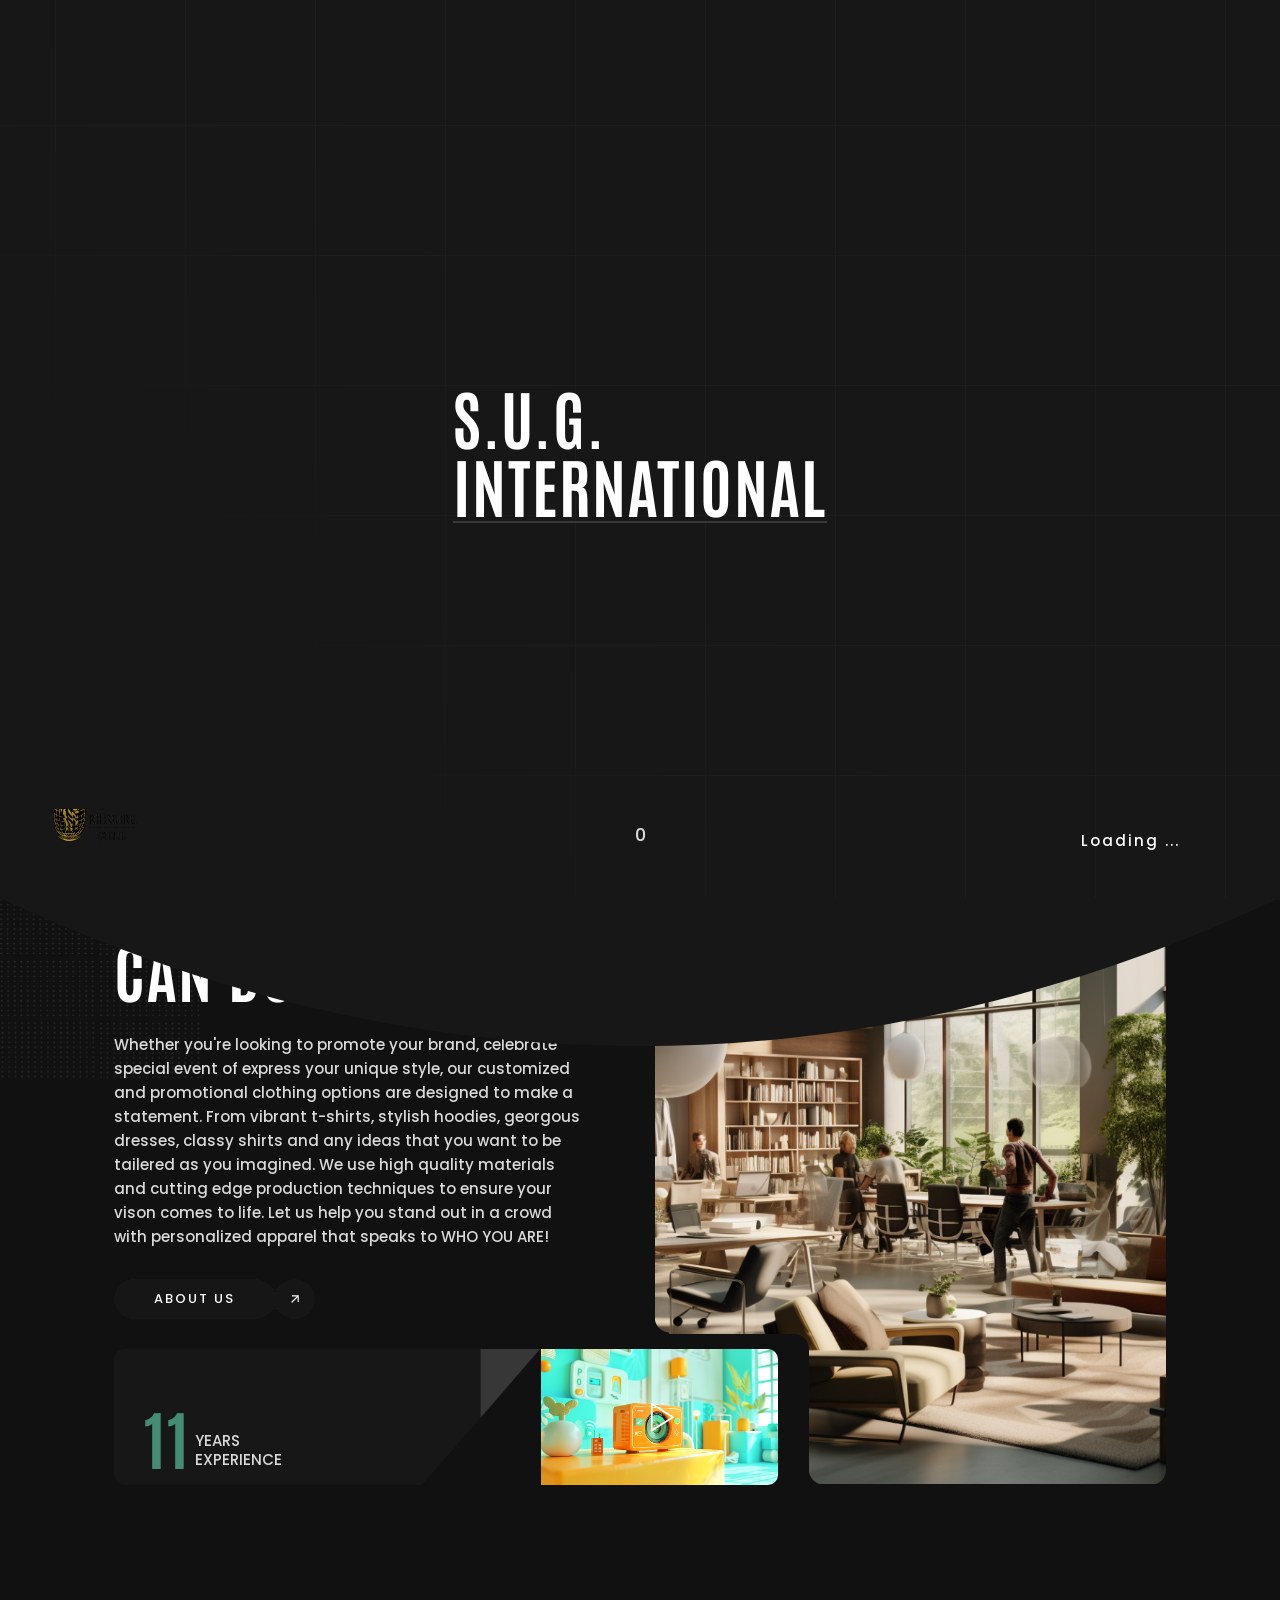
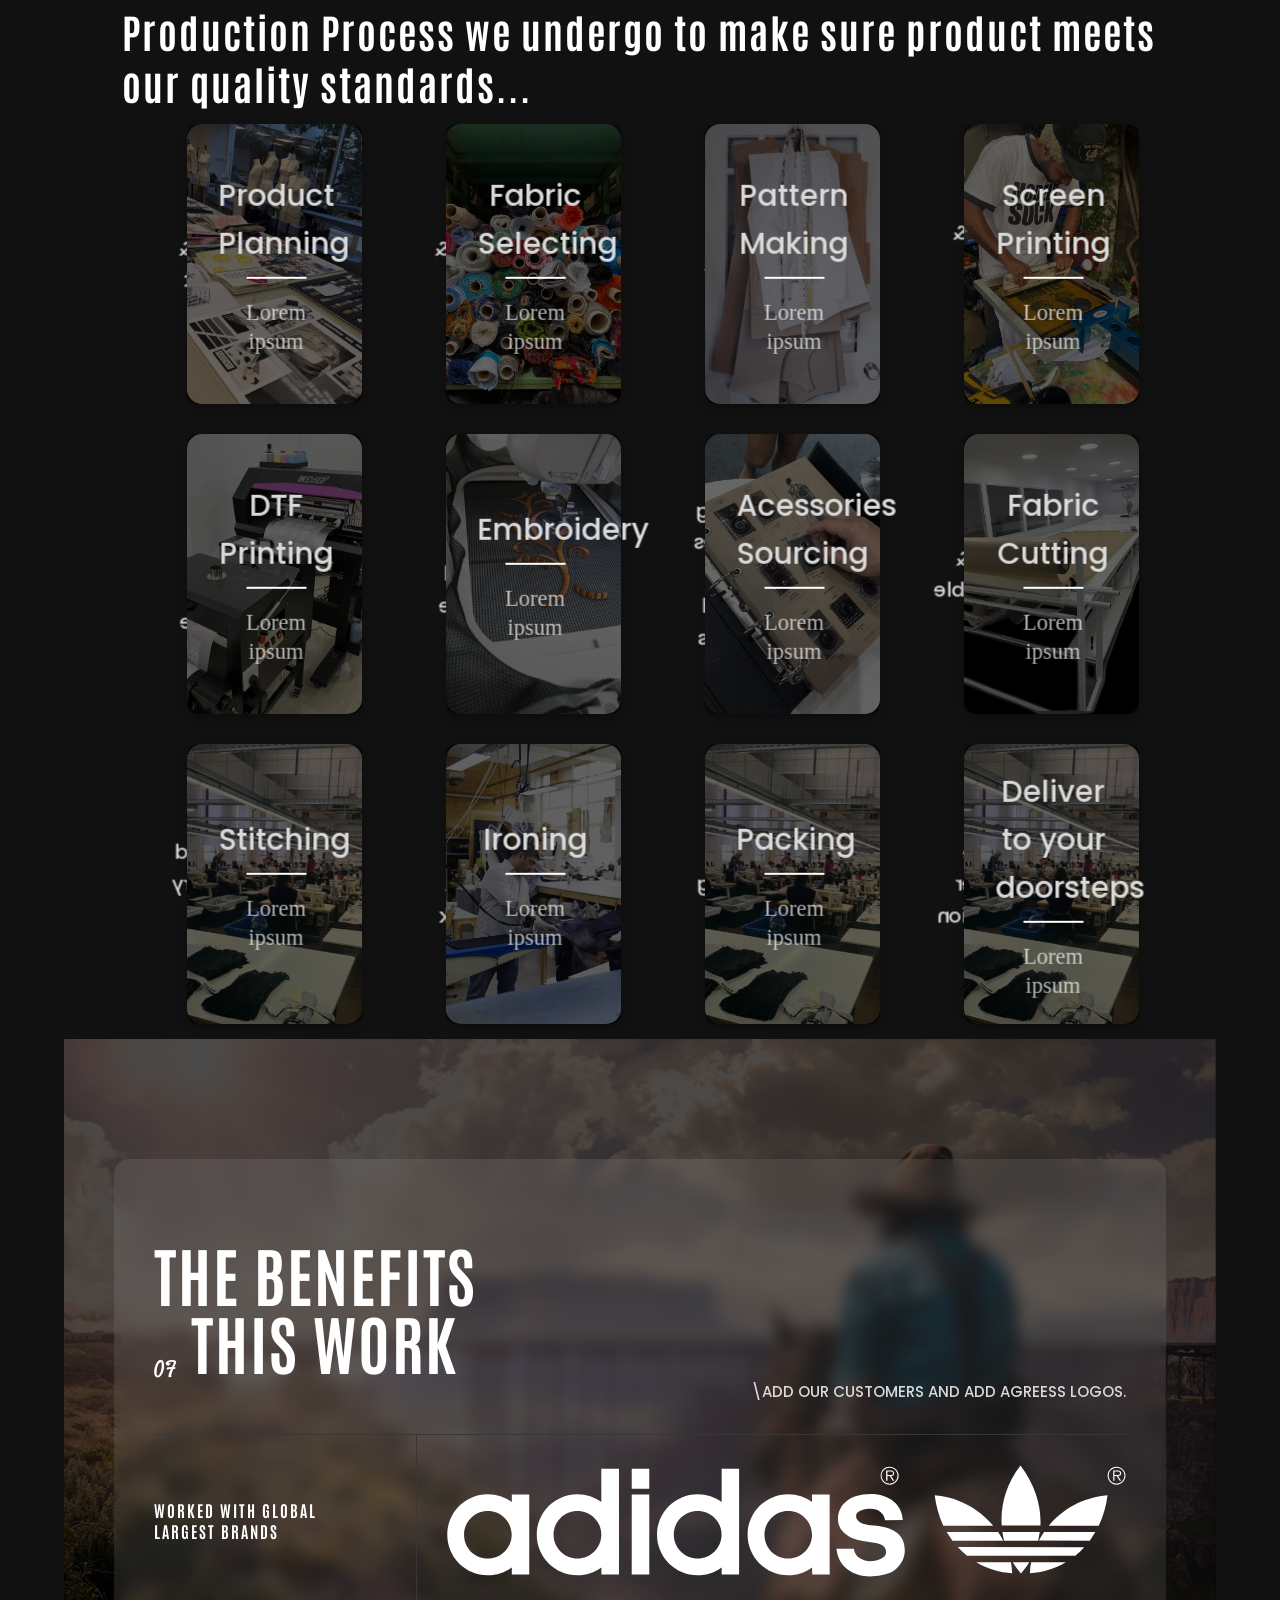
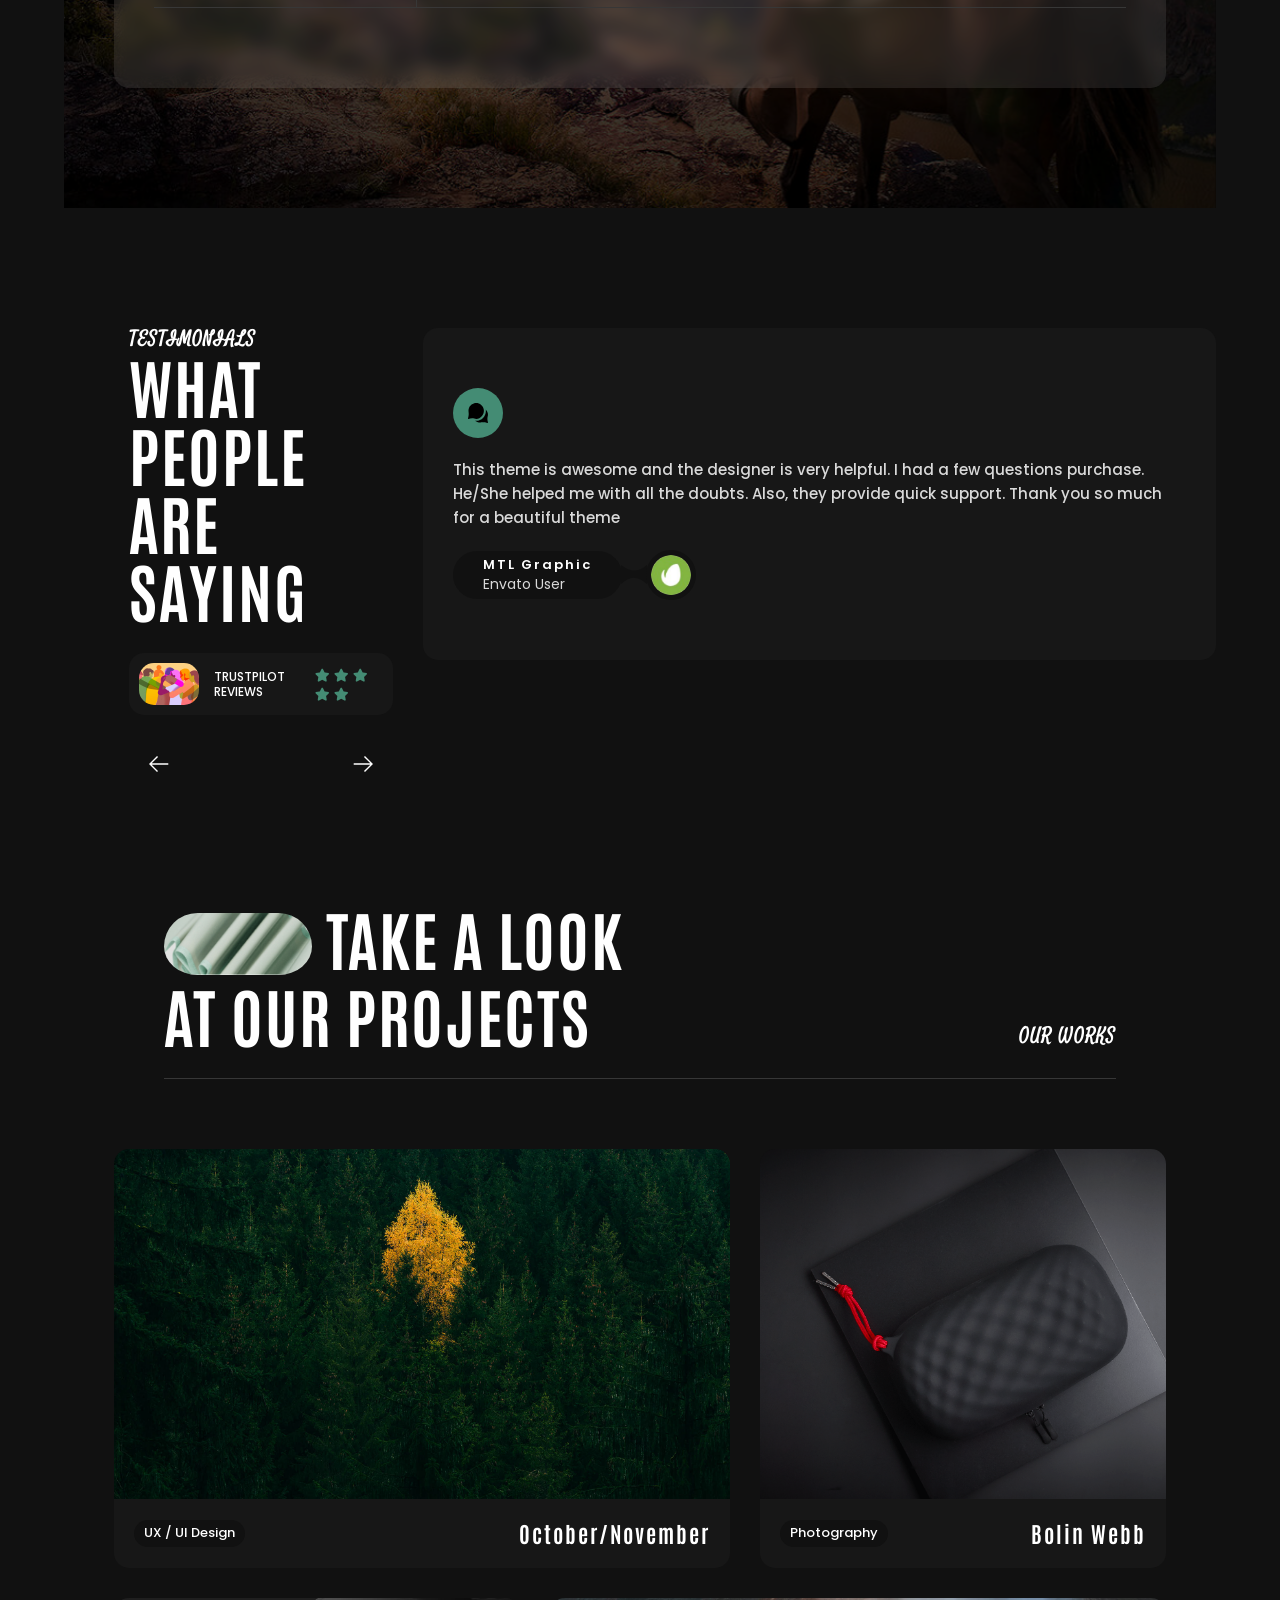
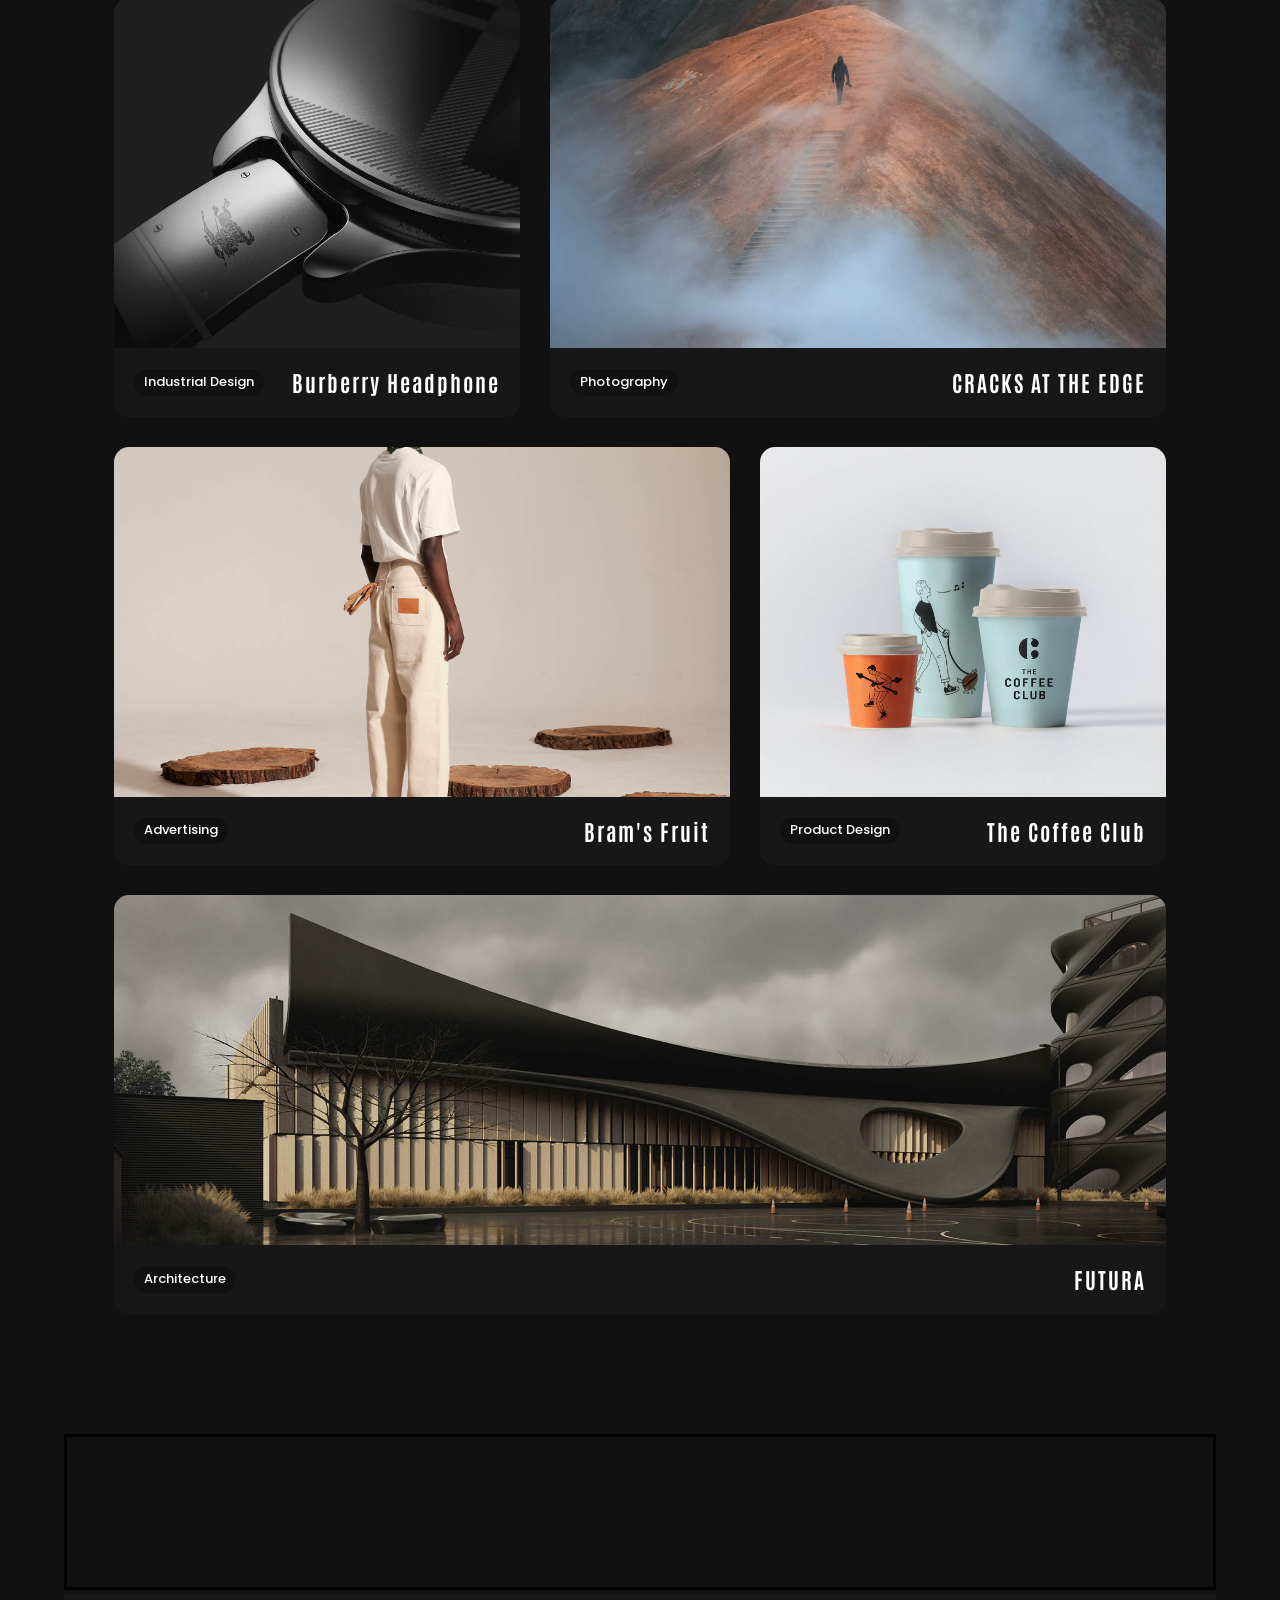
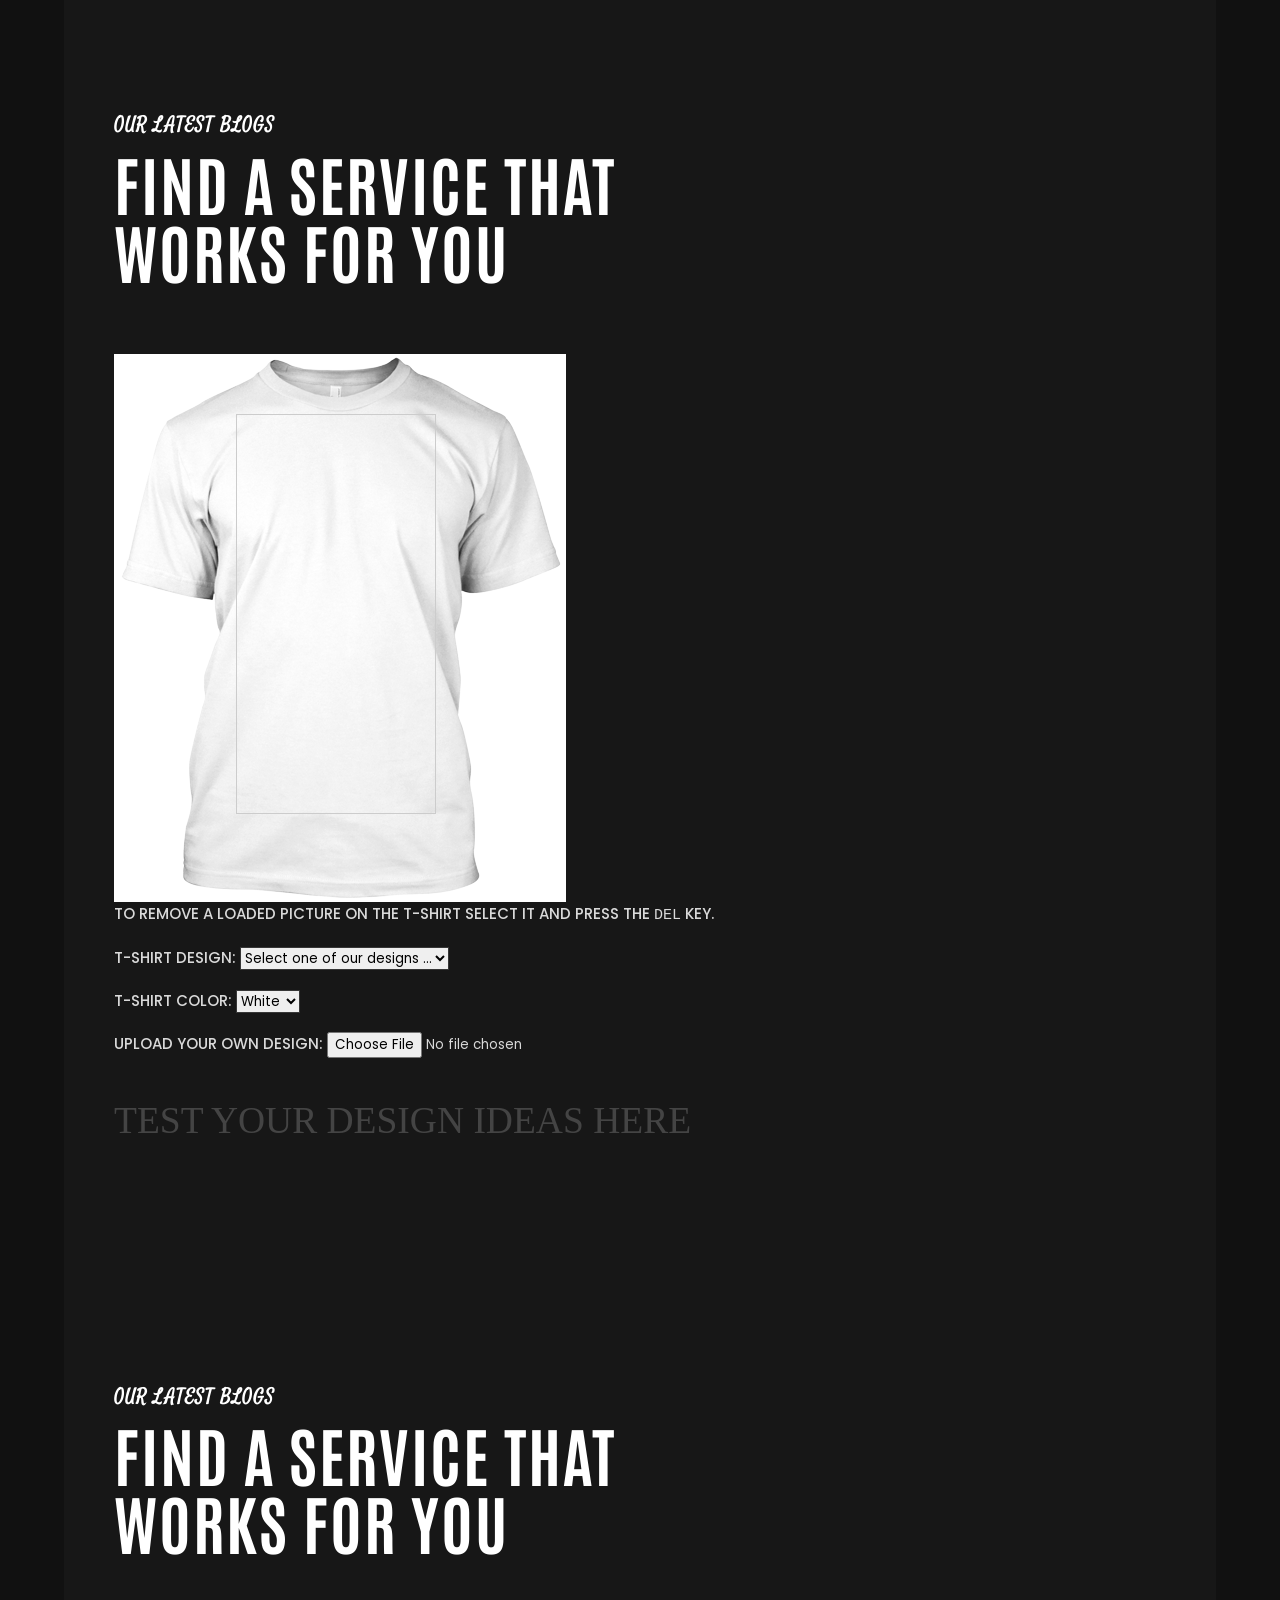
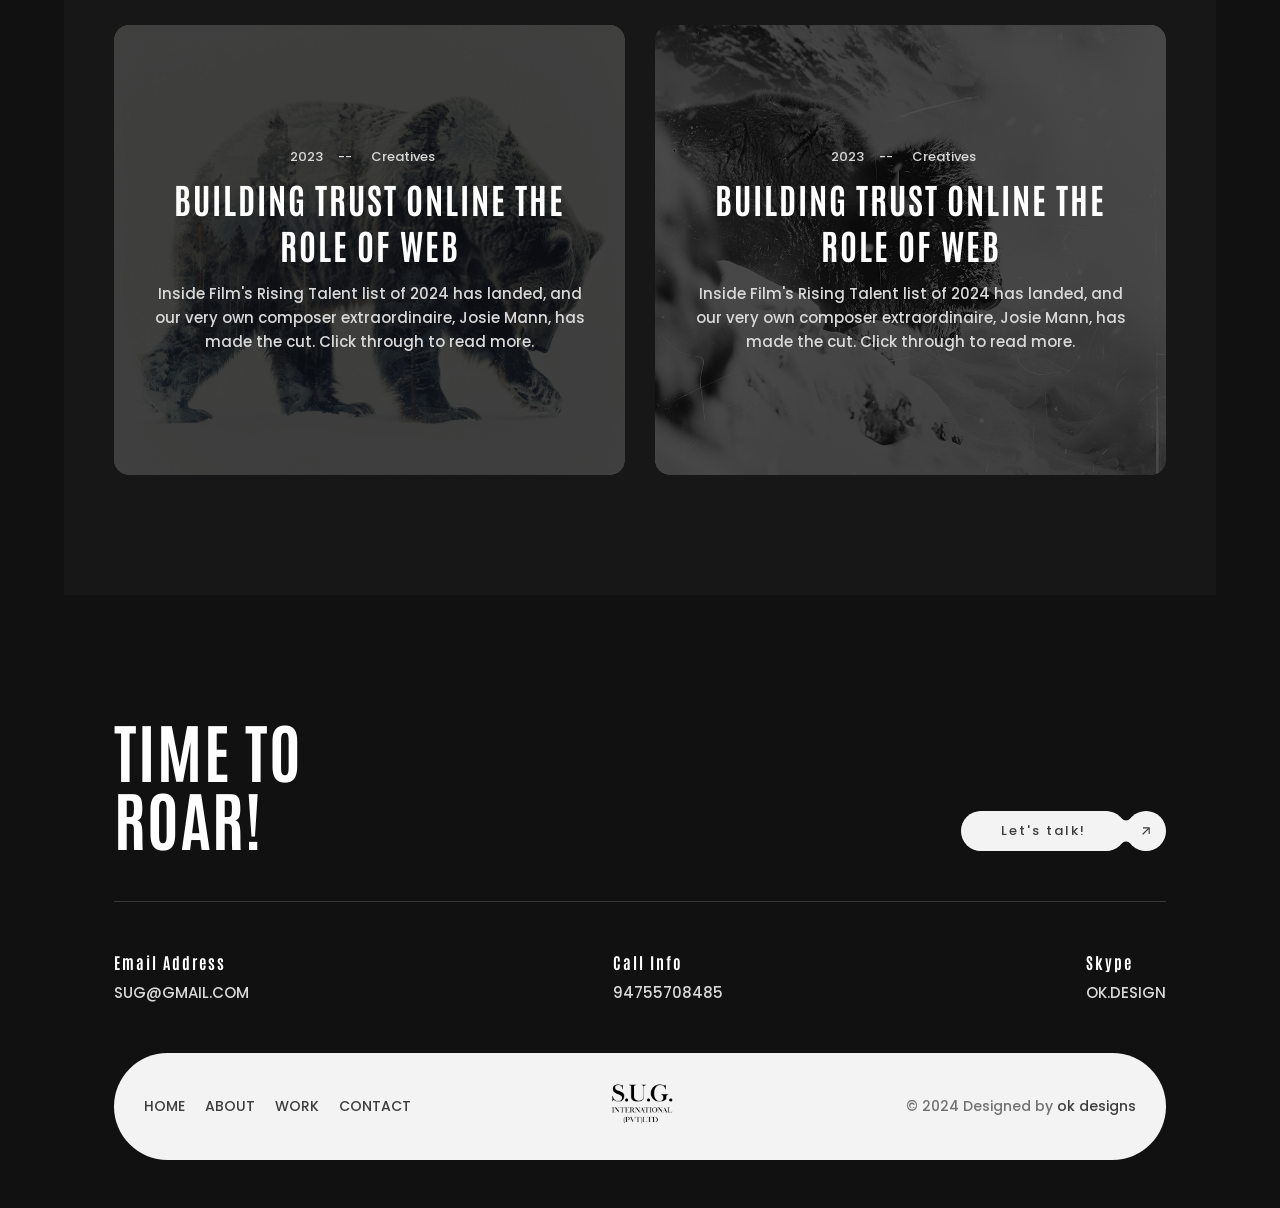
==== commit 82c412ce: "Update index.html" ====
--- a/index.html
+++ b/index.html
@@ -1402,6 +1402,8 @@
 		</br></br></br> <h123> Test your design ideas here</h123>
 		</div>
 		</section>
+
+		    	<script src="exfolio/dark/assets/js/script.js"></script>
 		 <!-- ==========   End tshirt addon ========== -->
 
                 <!-- ==========   Blog ========== -->
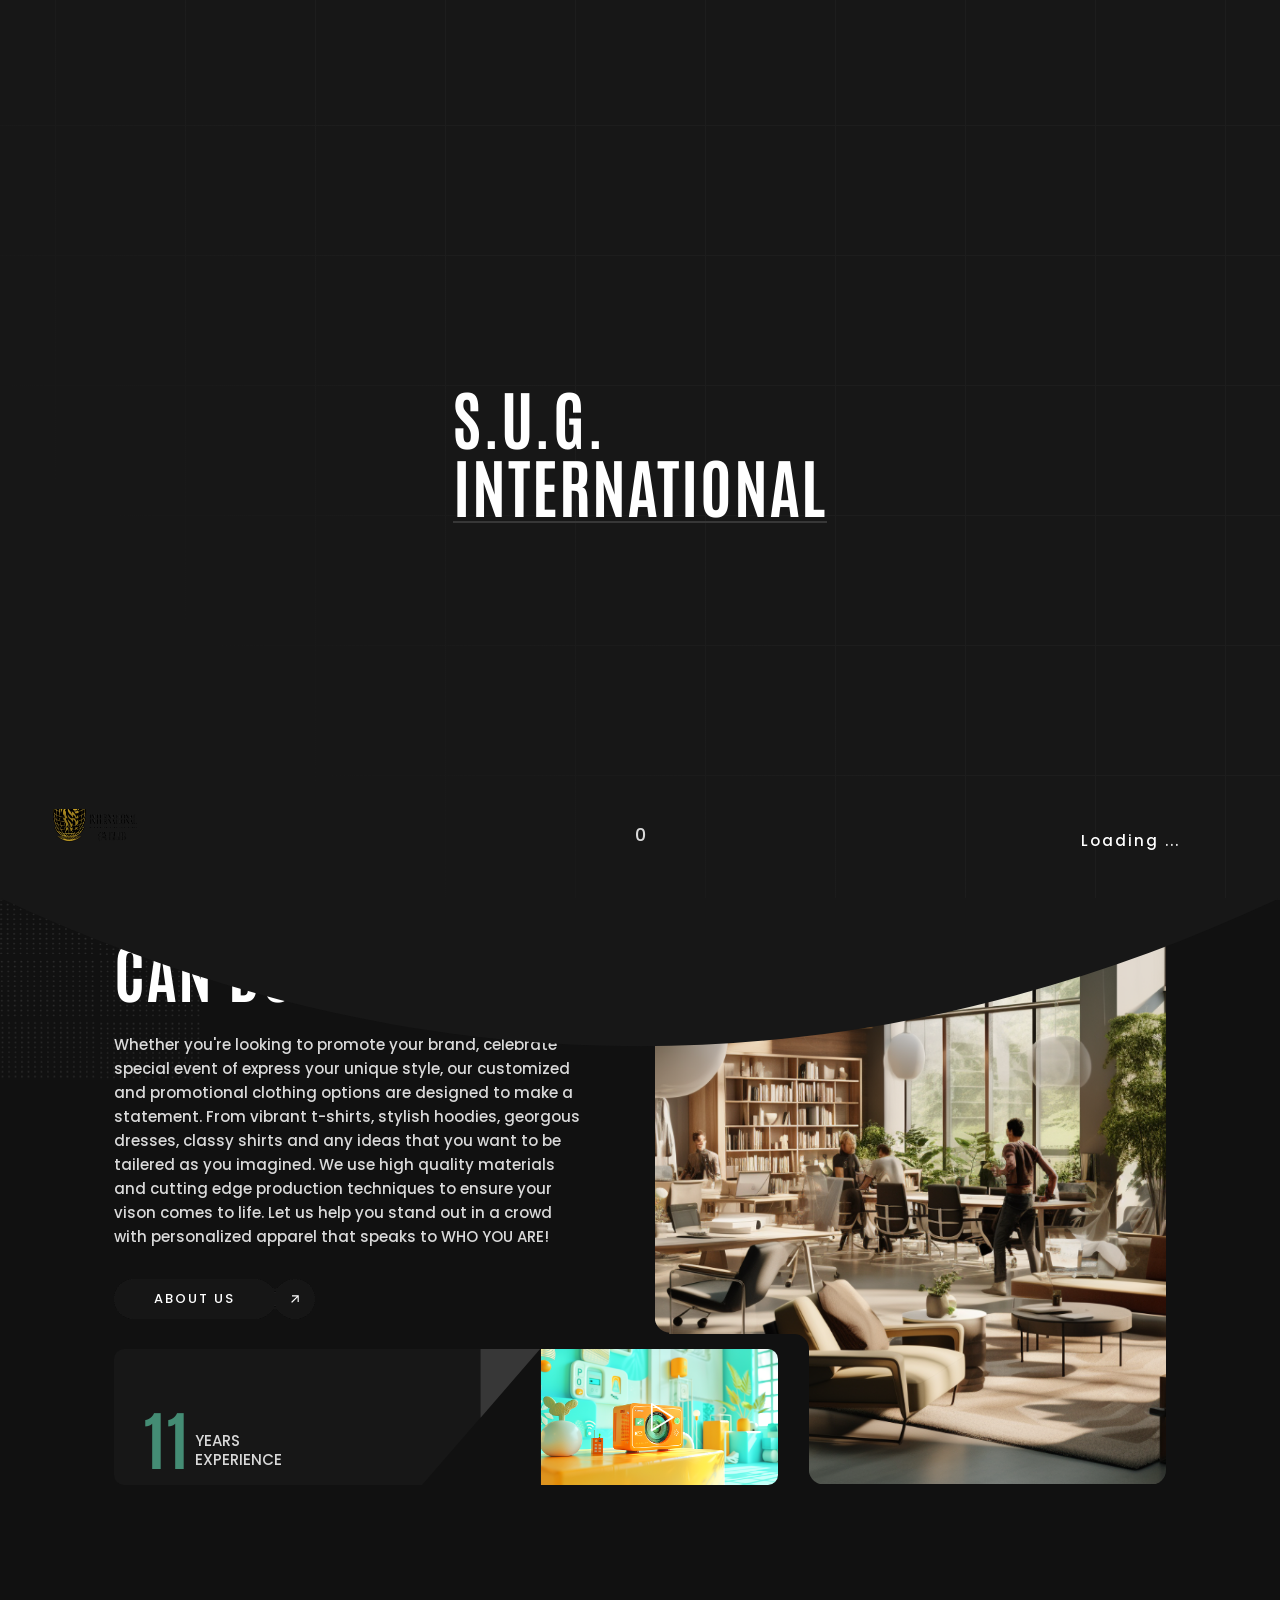
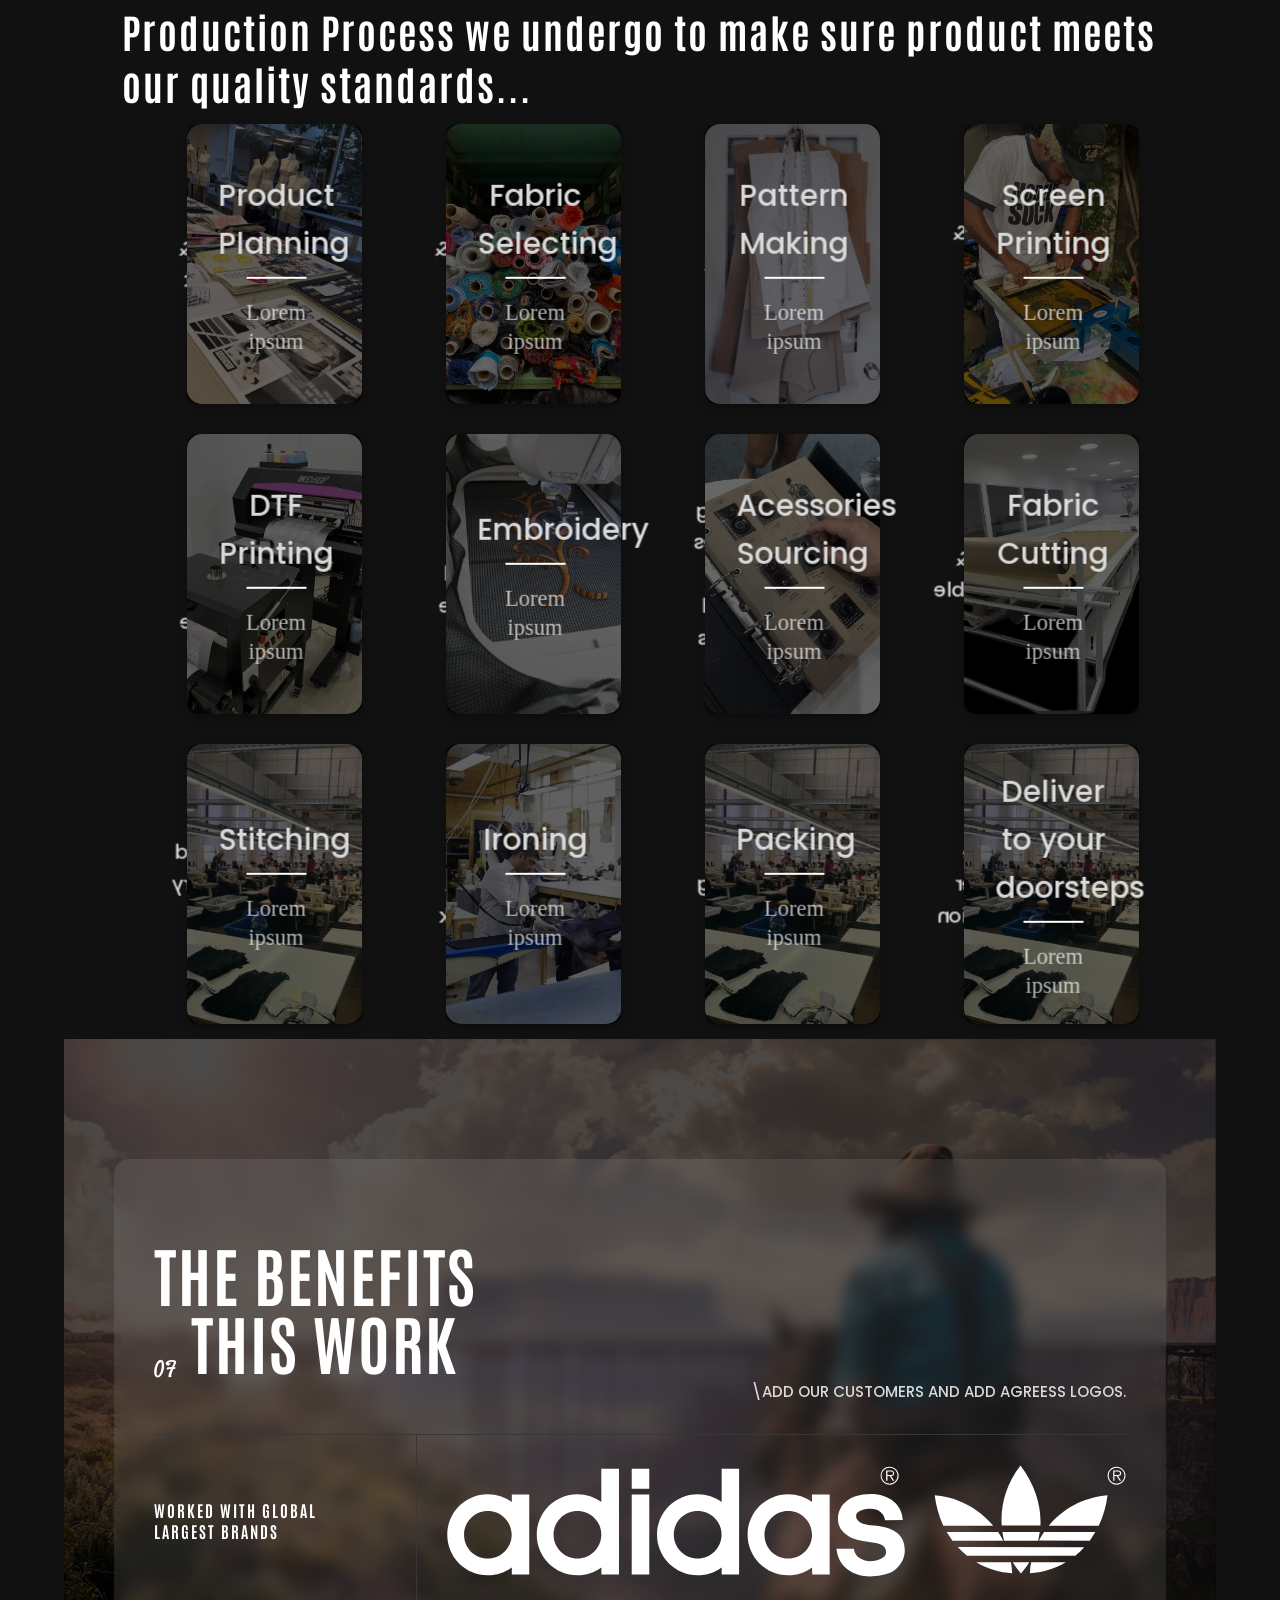
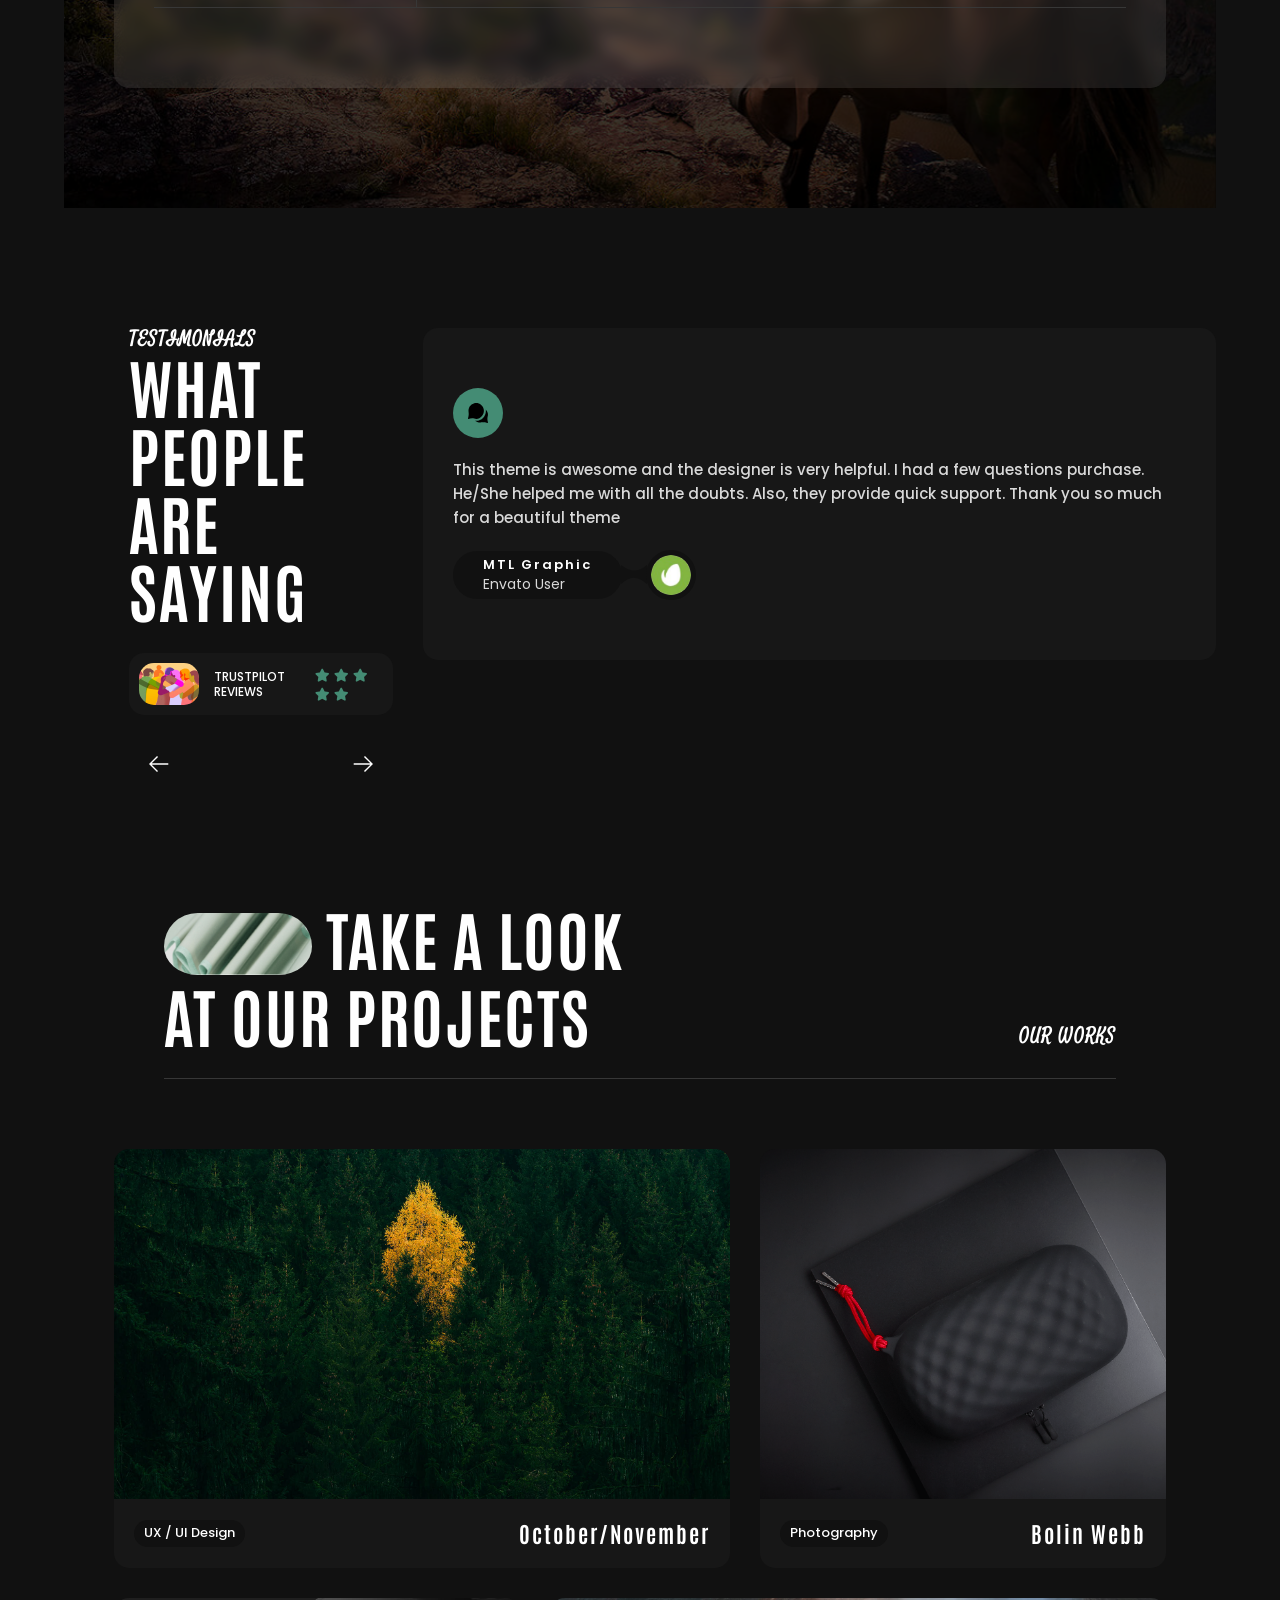
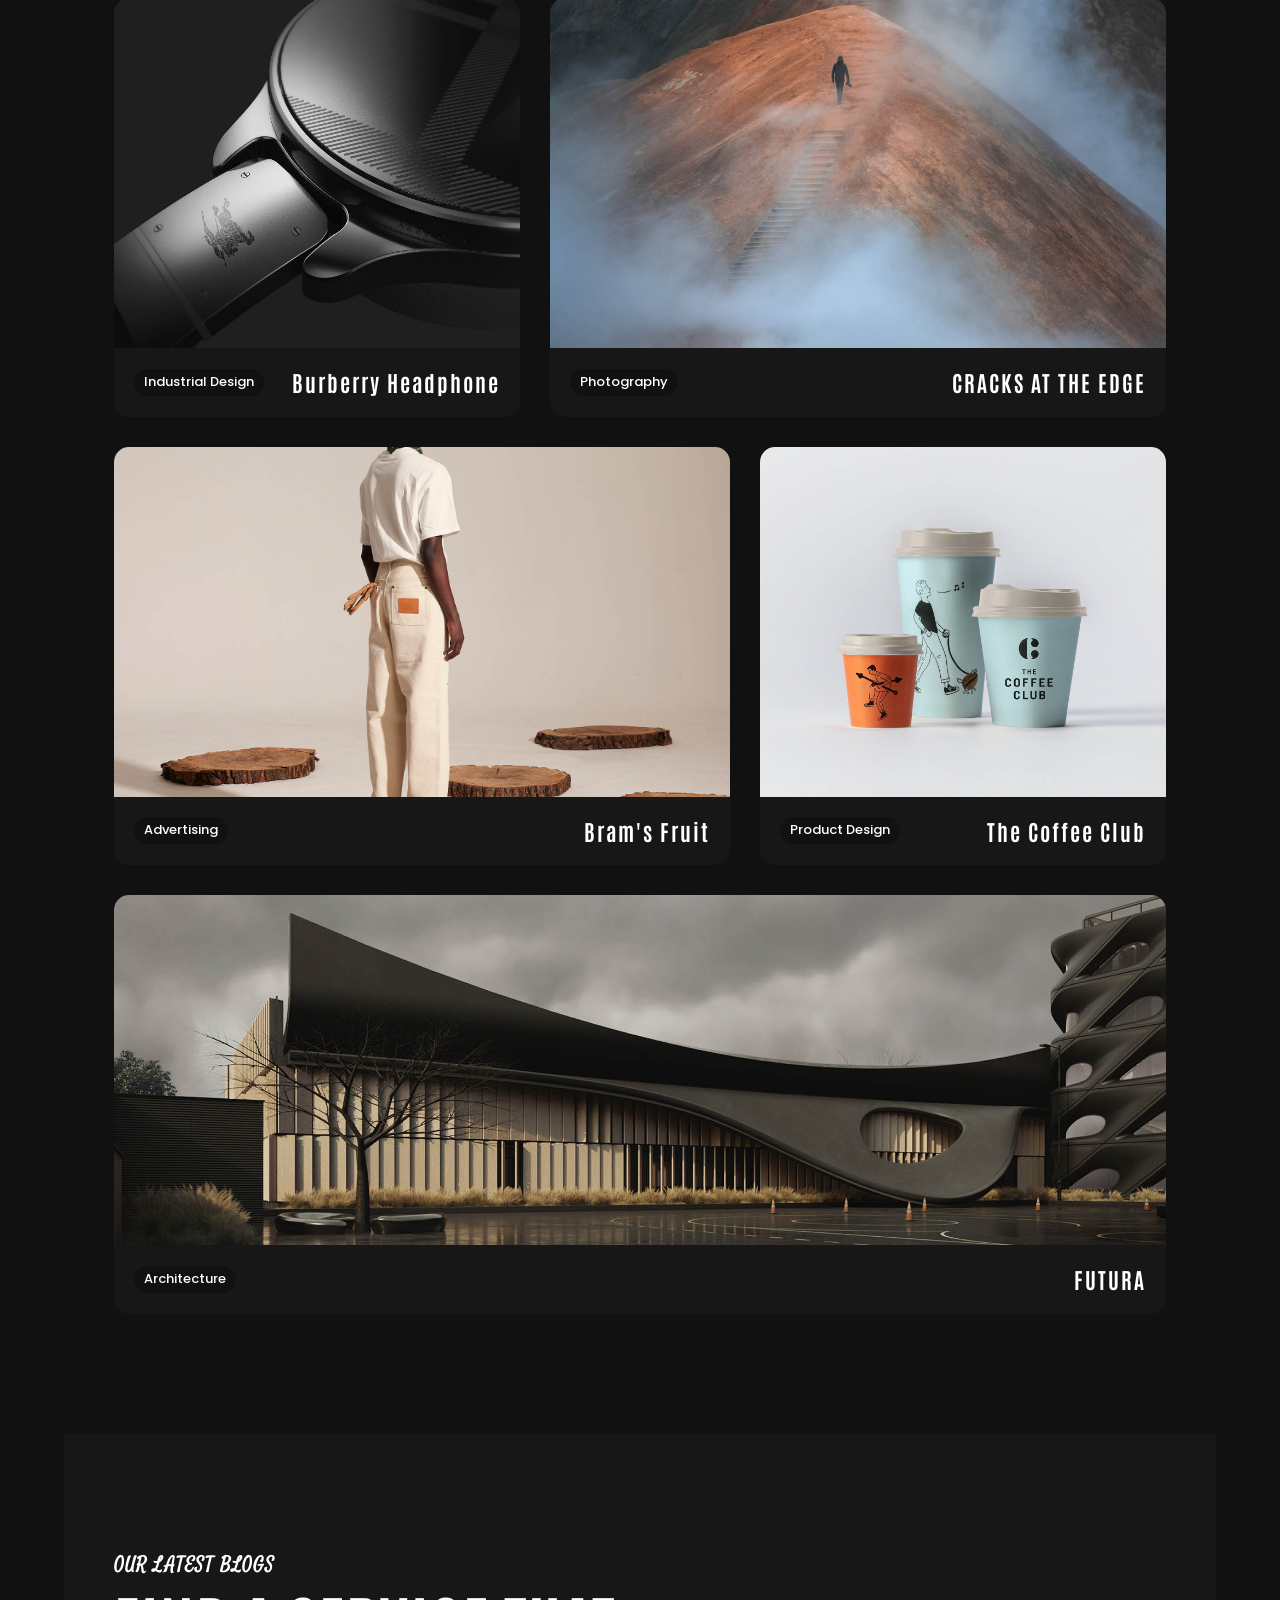
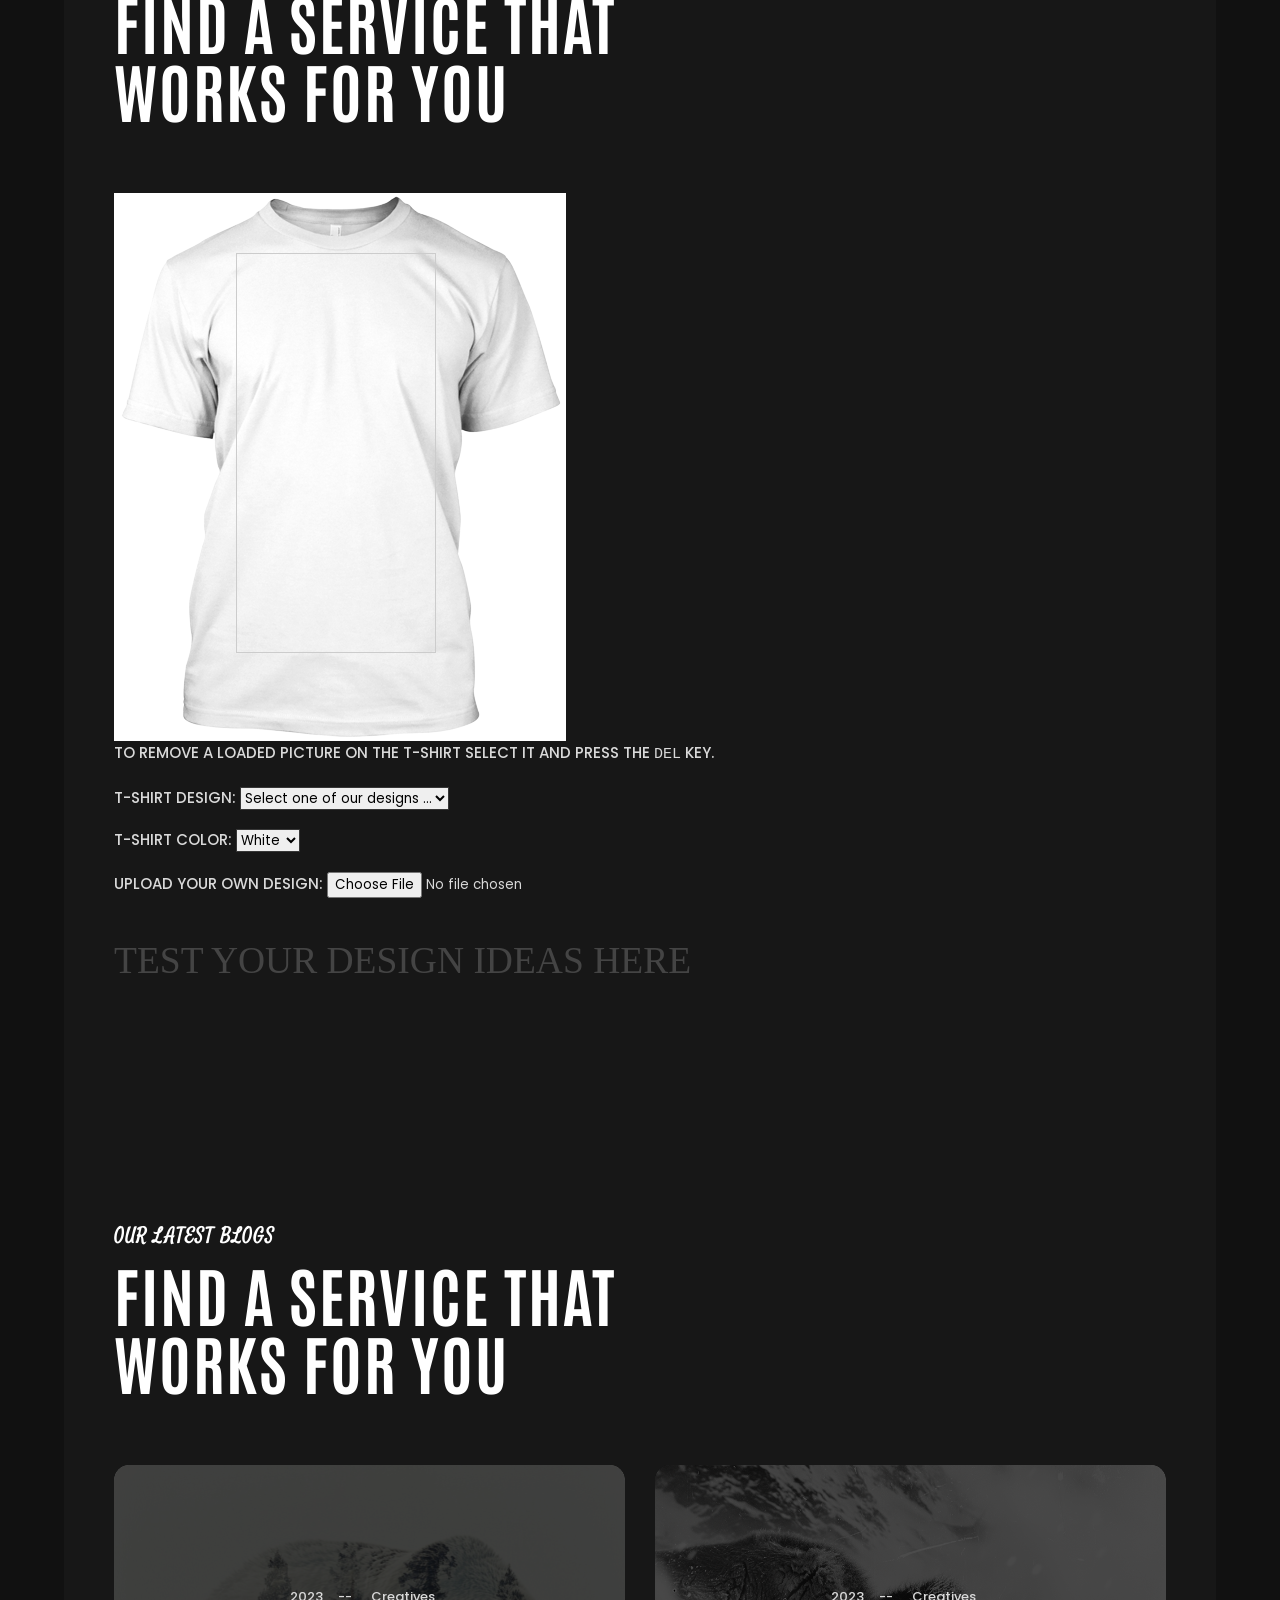
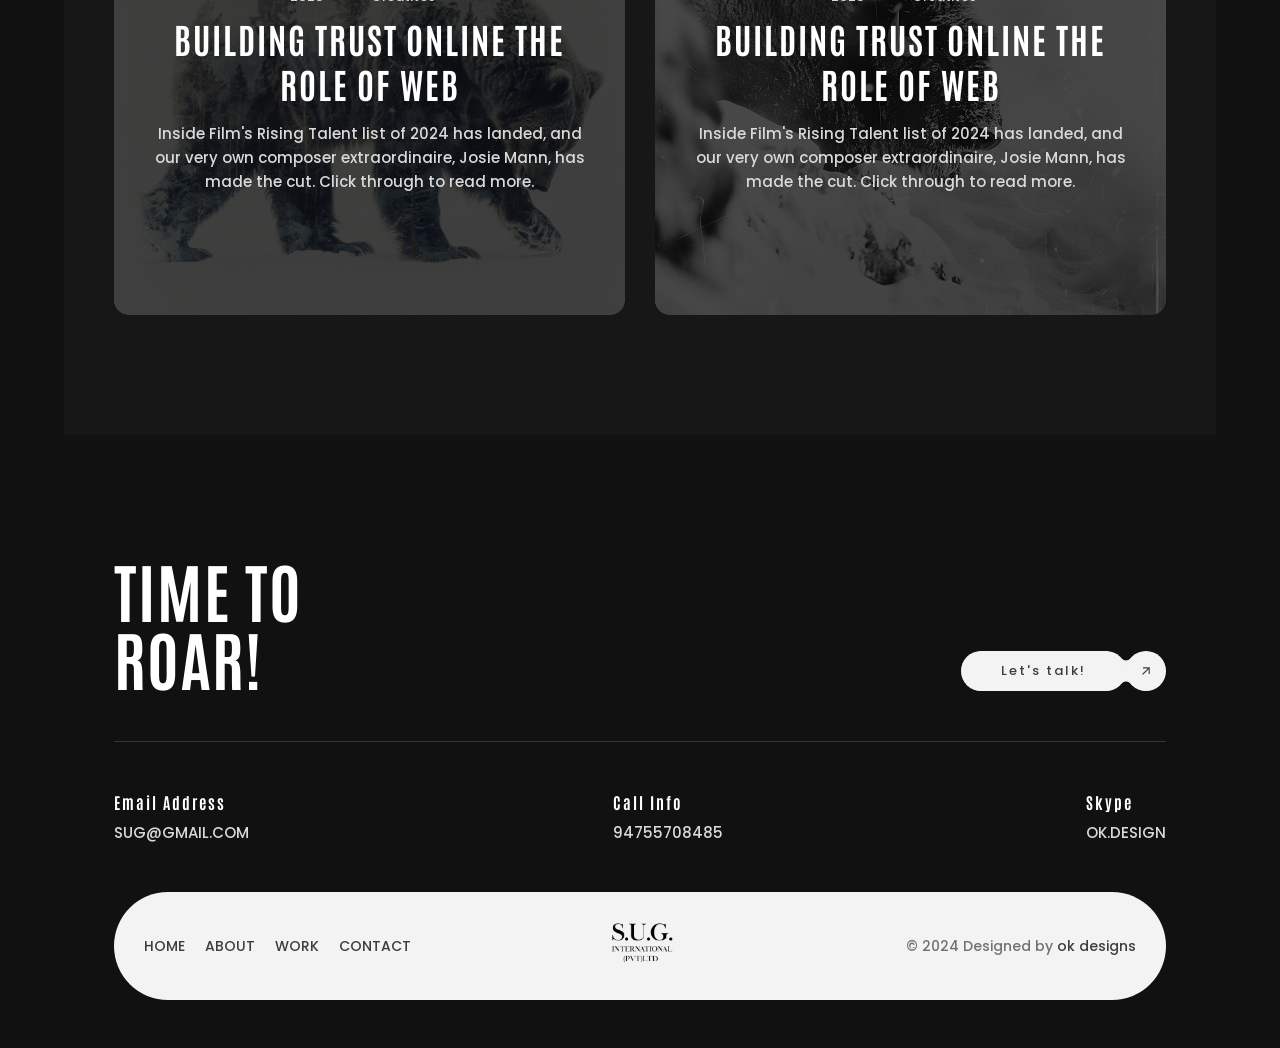
==== commit dbad5456: "Update index.html" ====
--- a/index.html
+++ b/index.html
@@ -1337,26 +1337,6 @@
                     </div>
                 </section>
                 <!-- ==========   End Work ========== -->
-
-
- <iframe style="width: 100%;border:3px solid black;" src="https://bl4ckh00d.github.io/custom-tee/" id="Iframe"></iframe>
-        <!--iframe tag-->
-        
-        <script>
-            // Selecting the iframe element
-            var frame = document.getElementById("Iframe");
-            
-            // Adjusting the iframe height onload event
-            frame.onload = function() {
-                // set the height of the iframe as 
-                // the height of the iframe content
-                frame.style.height = frame.contentWindow.document.body.scrollHeight + 'px';
-
-                // set the width of the iframe as the 
-                // width of the iframe content
-                frame.style.width  = frame.contentWindow.document.body.scrollWidth + 'px';
-            }
-        </script>
 		 <!-- ==========   Custom tshirt addon ========== -->		
 <section class="dsn-cards-post-2 section-padding background-section">			
 			<div class="container">			
@@ -1402,8 +1382,83 @@
 		</br></br></br> <h123> Test your design ideas here</h123>
 		</div>
 		</section>
+ <script>let canvas = new fabric.Canvas('tshirt-canvas');
 
-		    	<script src="exfolio/dark/assets/js/script.js"></script>
+            function updateTshirtImage(imageURL){
+                fabric.Image.fromURL(imageURL, function(img) {                   
+                    img.scaleToHeight(300);
+                    img.scaleToWidth(300); 
+                    canvas.centerObject(img);
+                    canvas.add(img);
+                    canvas.renderAll();
+                });
+            }
+            
+            // Update the TShirt color according to the selected color by the user
+            document.getElementById("tshirt-color").addEventListener("change", function(){
+                document.getElementById("tshirt-div").style.backgroundColor = this.value;
+            }, false);
+
+            // Update the TShirt color according to the selected color by the user
+            document.getElementById("tshirt-design").addEventListener("change", function(){
+
+                // Call the updateTshirtImage method providing as first argument the URL
+                // of the image provided by the select
+                updateTshirtImage(this.value);
+            }, false);
+
+            // When the user clicks on upload a custom picture
+            document.getElementById('tshirt-custompicture').addEventListener("change", function(e){
+                var reader = new FileReader();
+                
+                reader.onload = function (event){
+                    var imgObj = new Image();
+                    imgObj.src = event.target.result;
+
+                    // When the picture loads, create the image in Fabric.js
+                    imgObj.onload = function () {
+                        var img = new fabric.Image(imgObj);
+
+                        img.scaleToHeight(300);
+                        img.scaleToWidth(300); 
+                        canvas.centerObject(img);
+                        canvas.add(img);
+                        canvas.renderAll();
+                    };
+                };
+
+                // If the user selected a picture, load it
+                if(e.target.files[0]){
+                    reader.readAsDataURL(e.target.files[0]);
+                }
+            }, false);
+
+            // When the user selects a picture that has been added and press the DEL key
+            // The object will be removed !
+            document.addEventListener("keydown", function(e) {
+                var keyCode = e.keyCode;
+
+                if(keyCode == 46){
+                    console.log("Removing selected element on Fabric.js on DELETE key !");
+                    canvas.remove(canvas.getActiveObject());
+                }
+            }, false);
+
+// Define as node the T-Shirt Div
+var node = document.getElementById('tshirt-div');
+
+domtoimage.toPng(node).then(function (dataUrl) {
+    // Print the data URL of the picture in the Console
+    console.log(dataUrl);
+
+    // You can for example to test, add the image at the end of the document
+    var img = new Image();
+    img.src = dataUrl;
+    document.body.appendChild(img);
+}).catch(function (error) {
+    console.error('oops, something went wrong!', error);
+}); </script>
+		    	
 		 <!-- ==========   End tshirt addon ========== -->
 
                 <!-- ==========   Blog ========== -->
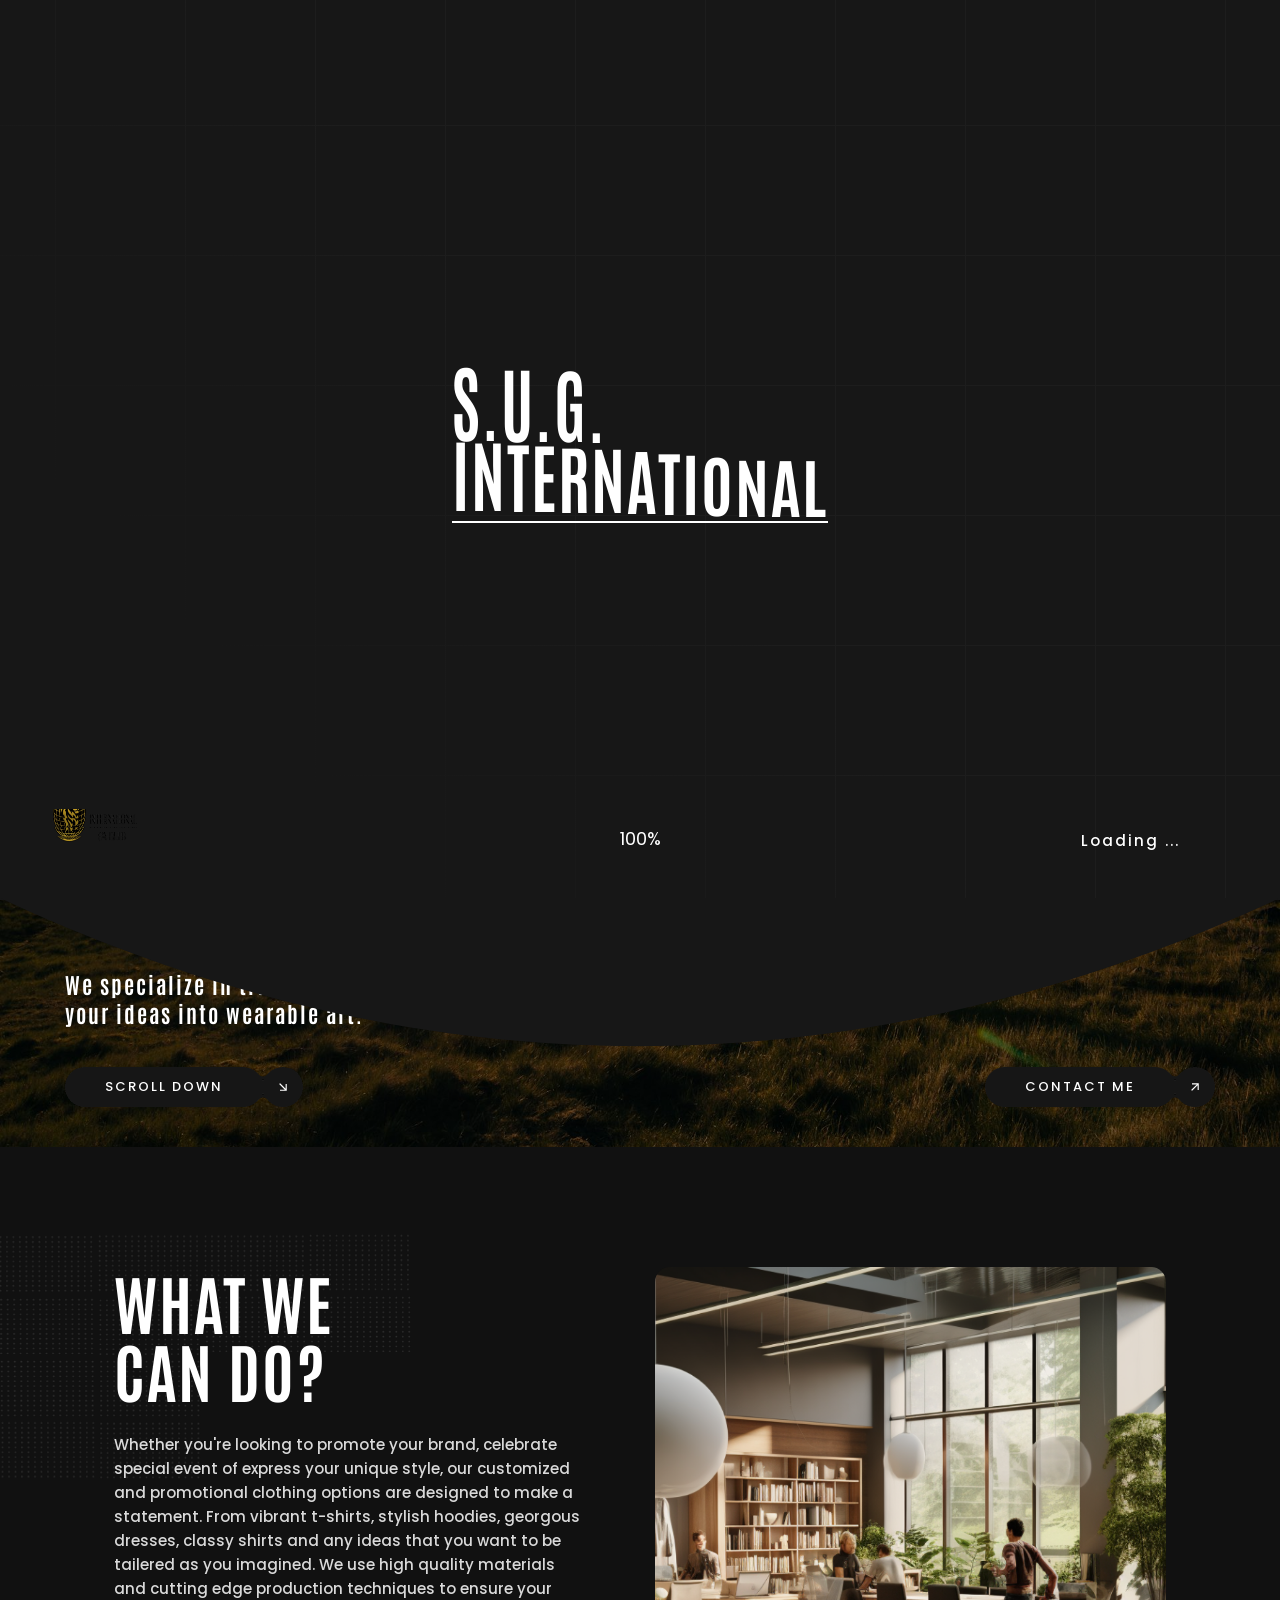
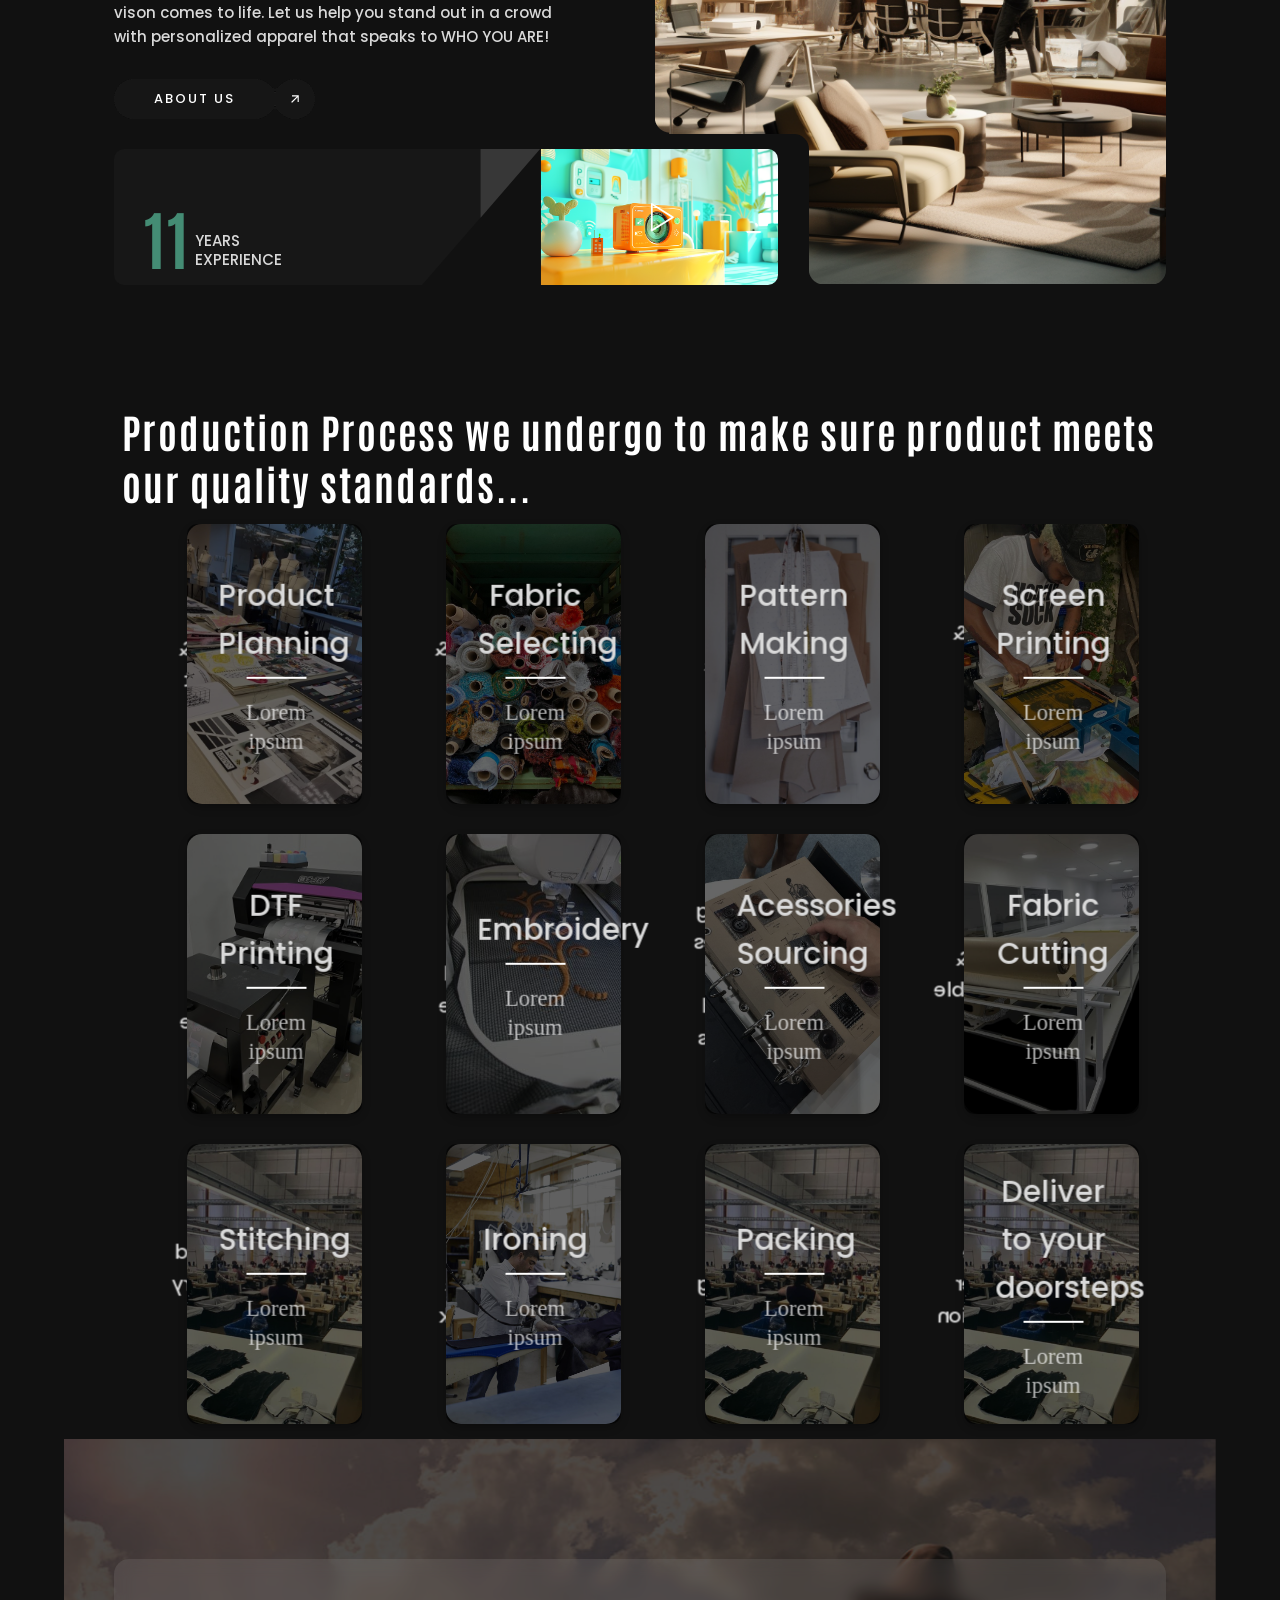
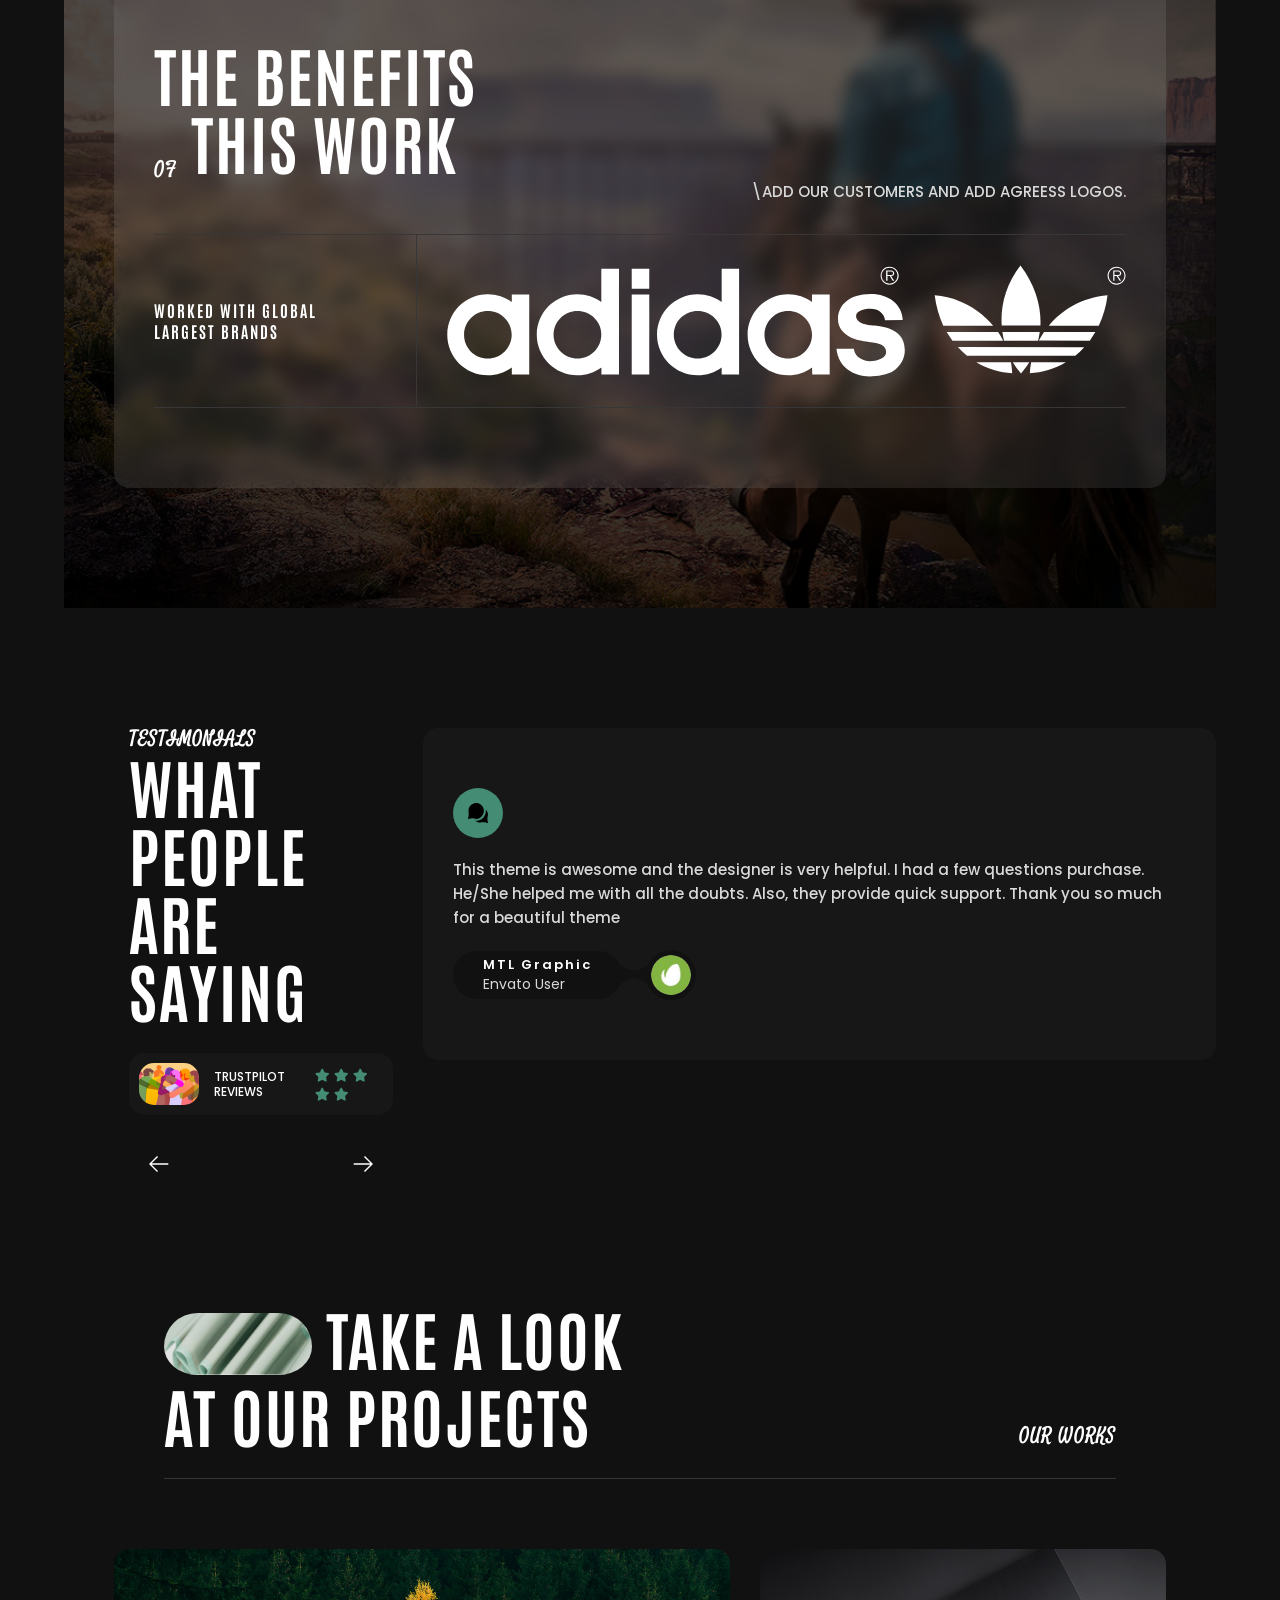
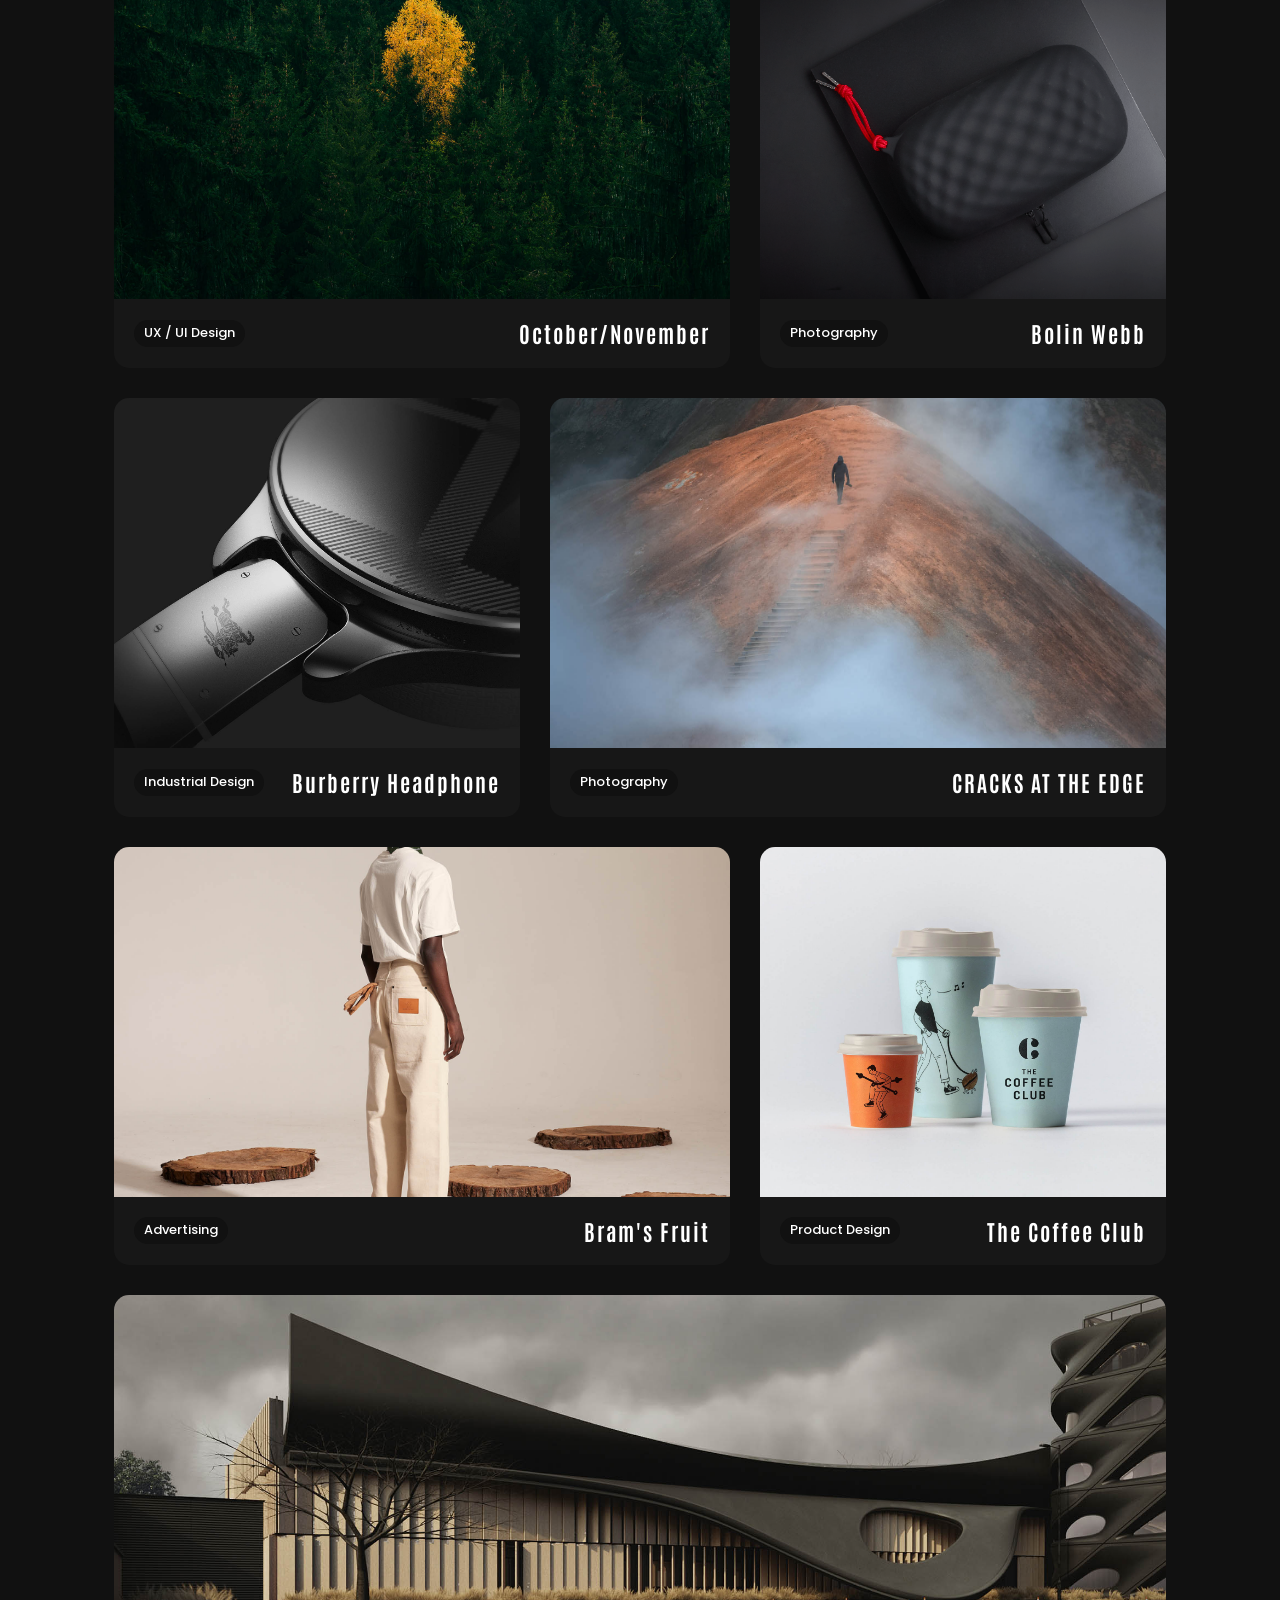
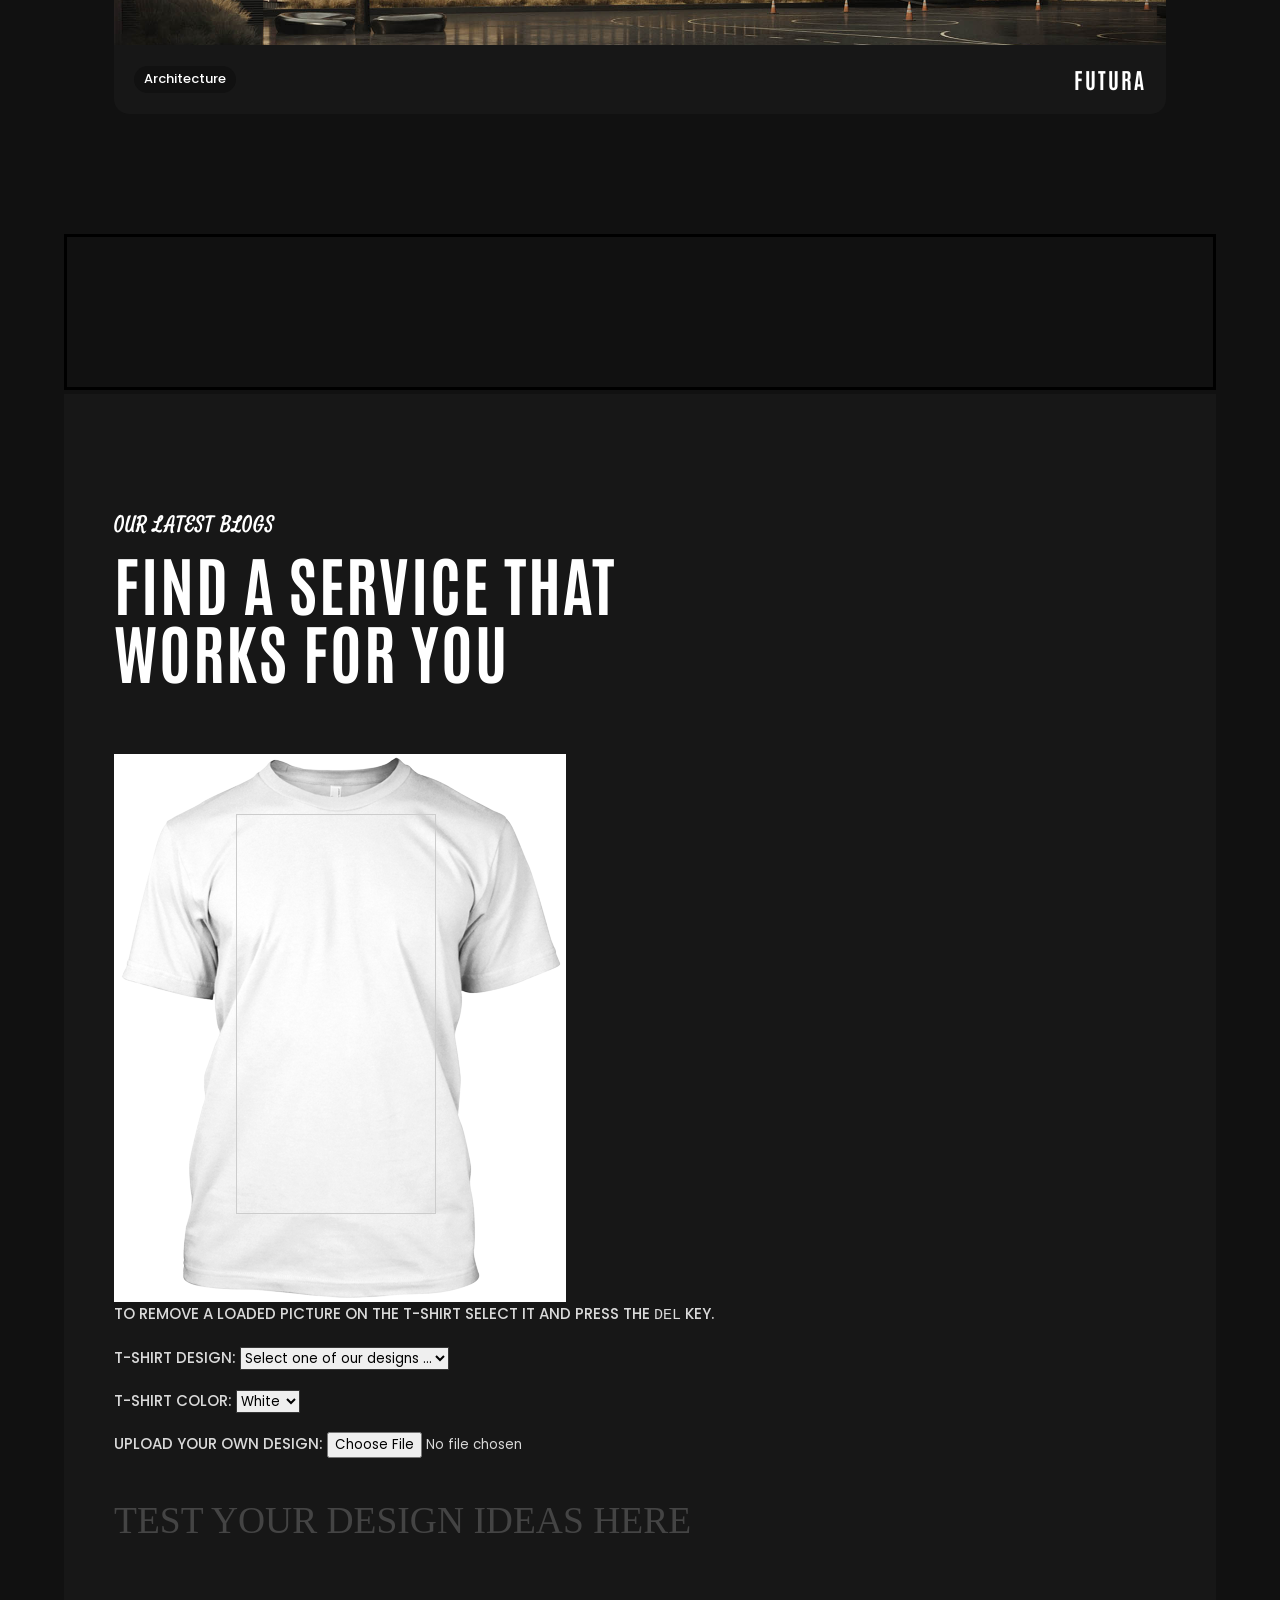
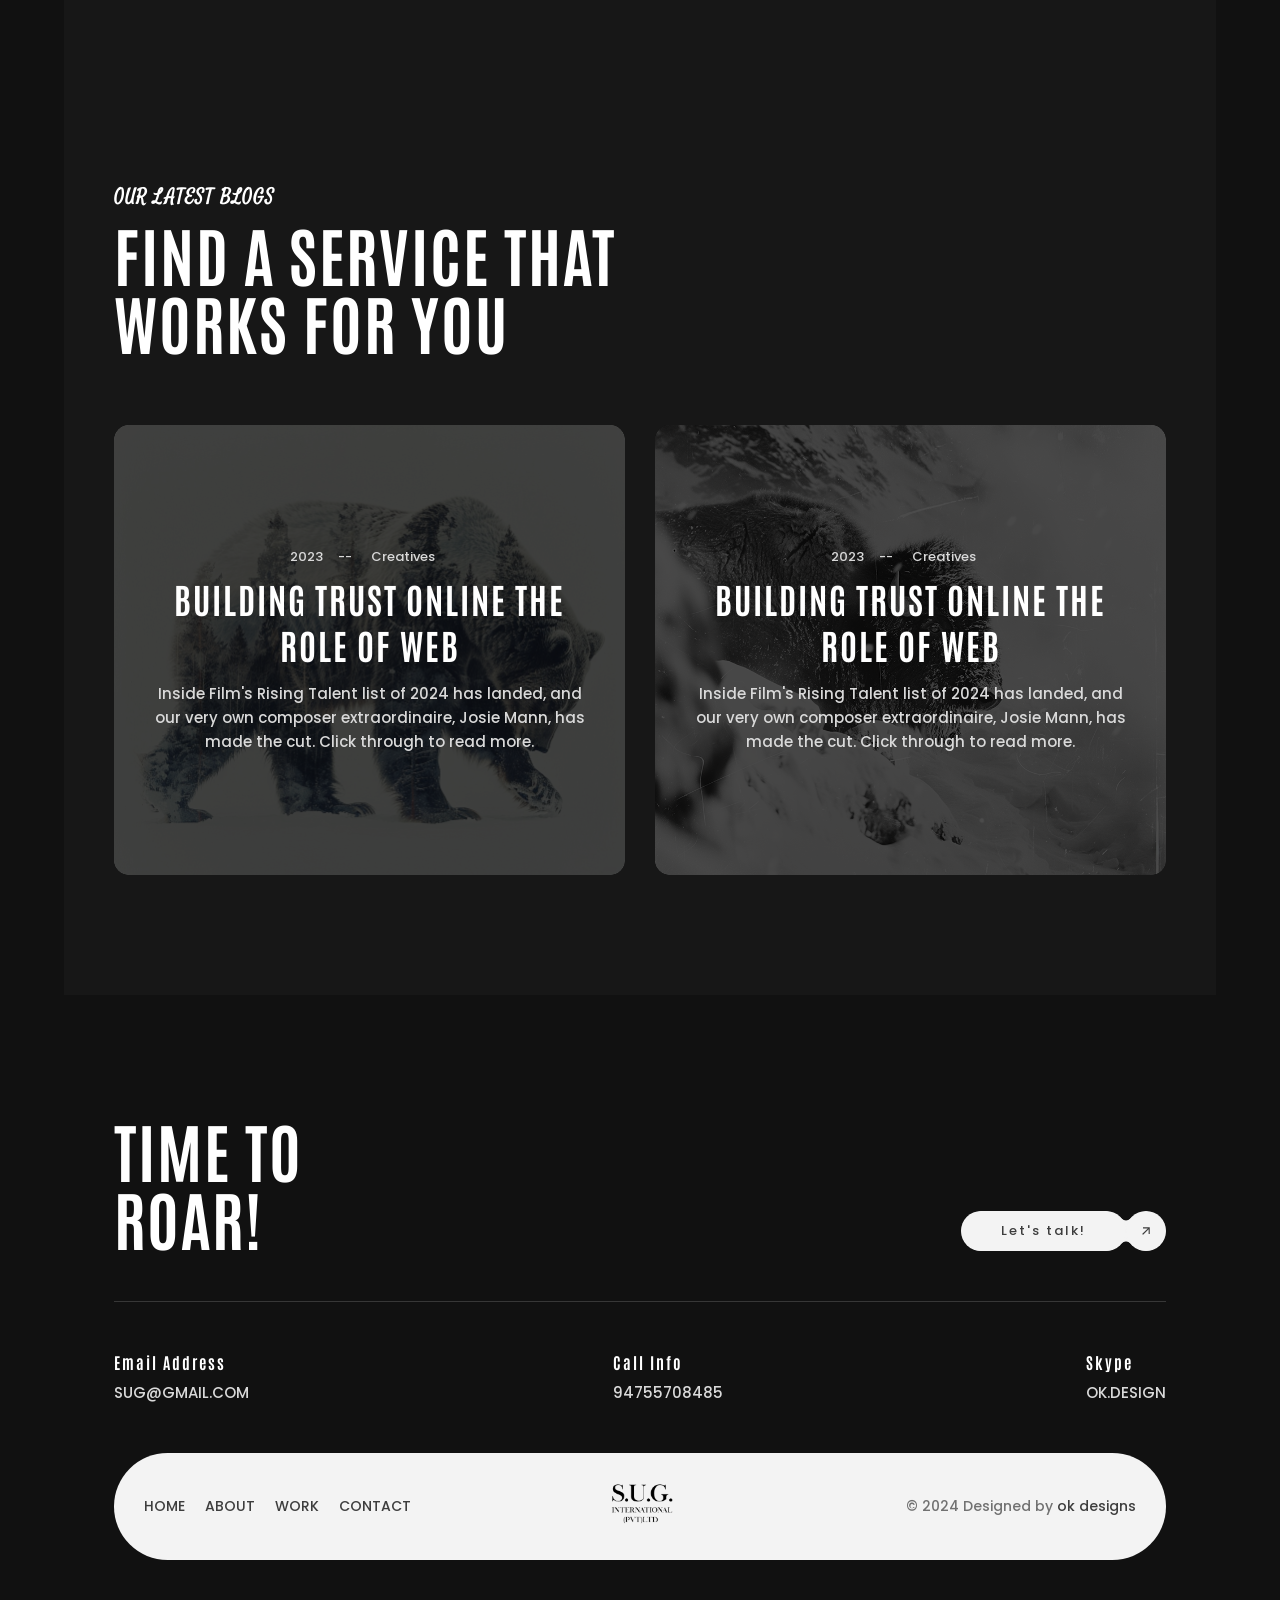
==== commit 30d724b7: "Update index.html" ====
--- a/index.html
+++ b/index.html
@@ -1337,6 +1337,26 @@
                     </div>
                 </section>
                 <!-- ==========   End Work ========== -->
+
+
+ <iframe style="width: 100%;border:3px solid black;" src="https://bl4ckh00d.github.io/custom-tee/" id="Iframe"></iframe>
+        <!--iframe tag-->
+        
+        <script>
+            // Selecting the iframe element
+            var frame = document.getElementById("Iframe");
+            
+            // Adjusting the iframe height onload event
+            frame.onload = function() {
+                // set the height of the iframe as 
+                // the height of the iframe content
+                frame.style.height = frame.contentWindow.document.body.scrollHeight + 'px';
+
+                // set the width of the iframe as the 
+                // width of the iframe content
+                frame.style.width  = frame.contentWindow.document.body.scrollWidth + 'px';
+            }
+        </script>
 		 <!-- ==========   Custom tshirt addon ========== -->		
 <section class="dsn-cards-post-2 section-padding background-section">			
 			<div class="container">			
@@ -1382,83 +1402,6 @@
 		</br></br></br> <h123> Test your design ideas here</h123>
 		</div>
 		</section>
- <script>let canvas = new fabric.Canvas('tshirt-canvas');
-
-            function updateTshirtImage(imageURL){
-                fabric.Image.fromURL(imageURL, function(img) {                   
-                    img.scaleToHeight(300);
-                    img.scaleToWidth(300); 
-                    canvas.centerObject(img);
-                    canvas.add(img);
-                    canvas.renderAll();
-                });
-            }
-            
-            // Update the TShirt color according to the selected color by the user
-            document.getElementById("tshirt-color").addEventListener("change", function(){
-                document.getElementById("tshirt-div").style.backgroundColor = this.value;
-            }, false);
-
-            // Update the TShirt color according to the selected color by the user
-            document.getElementById("tshirt-design").addEventListener("change", function(){
-
-                // Call the updateTshirtImage method providing as first argument the URL
-                // of the image provided by the select
-                updateTshirtImage(this.value);
-            }, false);
-
-            // When the user clicks on upload a custom picture
-            document.getElementById('tshirt-custompicture').addEventListener("change", function(e){
-                var reader = new FileReader();
-                
-                reader.onload = function (event){
-                    var imgObj = new Image();
-                    imgObj.src = event.target.result;
-
-                    // When the picture loads, create the image in Fabric.js
-                    imgObj.onload = function () {
-                        var img = new fabric.Image(imgObj);
-
-                        img.scaleToHeight(300);
-                        img.scaleToWidth(300); 
-                        canvas.centerObject(img);
-                        canvas.add(img);
-                        canvas.renderAll();
-                    };
-                };
-
-                // If the user selected a picture, load it
-                if(e.target.files[0]){
-                    reader.readAsDataURL(e.target.files[0]);
-                }
-            }, false);
-
-            // When the user selects a picture that has been added and press the DEL key
-            // The object will be removed !
-            document.addEventListener("keydown", function(e) {
-                var keyCode = e.keyCode;
-
-                if(keyCode == 46){
-                    console.log("Removing selected element on Fabric.js on DELETE key !");
-                    canvas.remove(canvas.getActiveObject());
-                }
-            }, false);
-
-// Define as node the T-Shirt Div
-var node = document.getElementById('tshirt-div');
-
-domtoimage.toPng(node).then(function (dataUrl) {
-    // Print the data URL of the picture in the Console
-    console.log(dataUrl);
-
-    // You can for example to test, add the image at the end of the document
-    var img = new Image();
-    img.src = dataUrl;
-    document.body.appendChild(img);
-}).catch(function (error) {
-    console.error('oops, something went wrong!', error);
-}); </script>
-		    	
 		 <!-- ==========   End tshirt addon ========== -->
 
                 <!-- ==========   Blog ========== -->
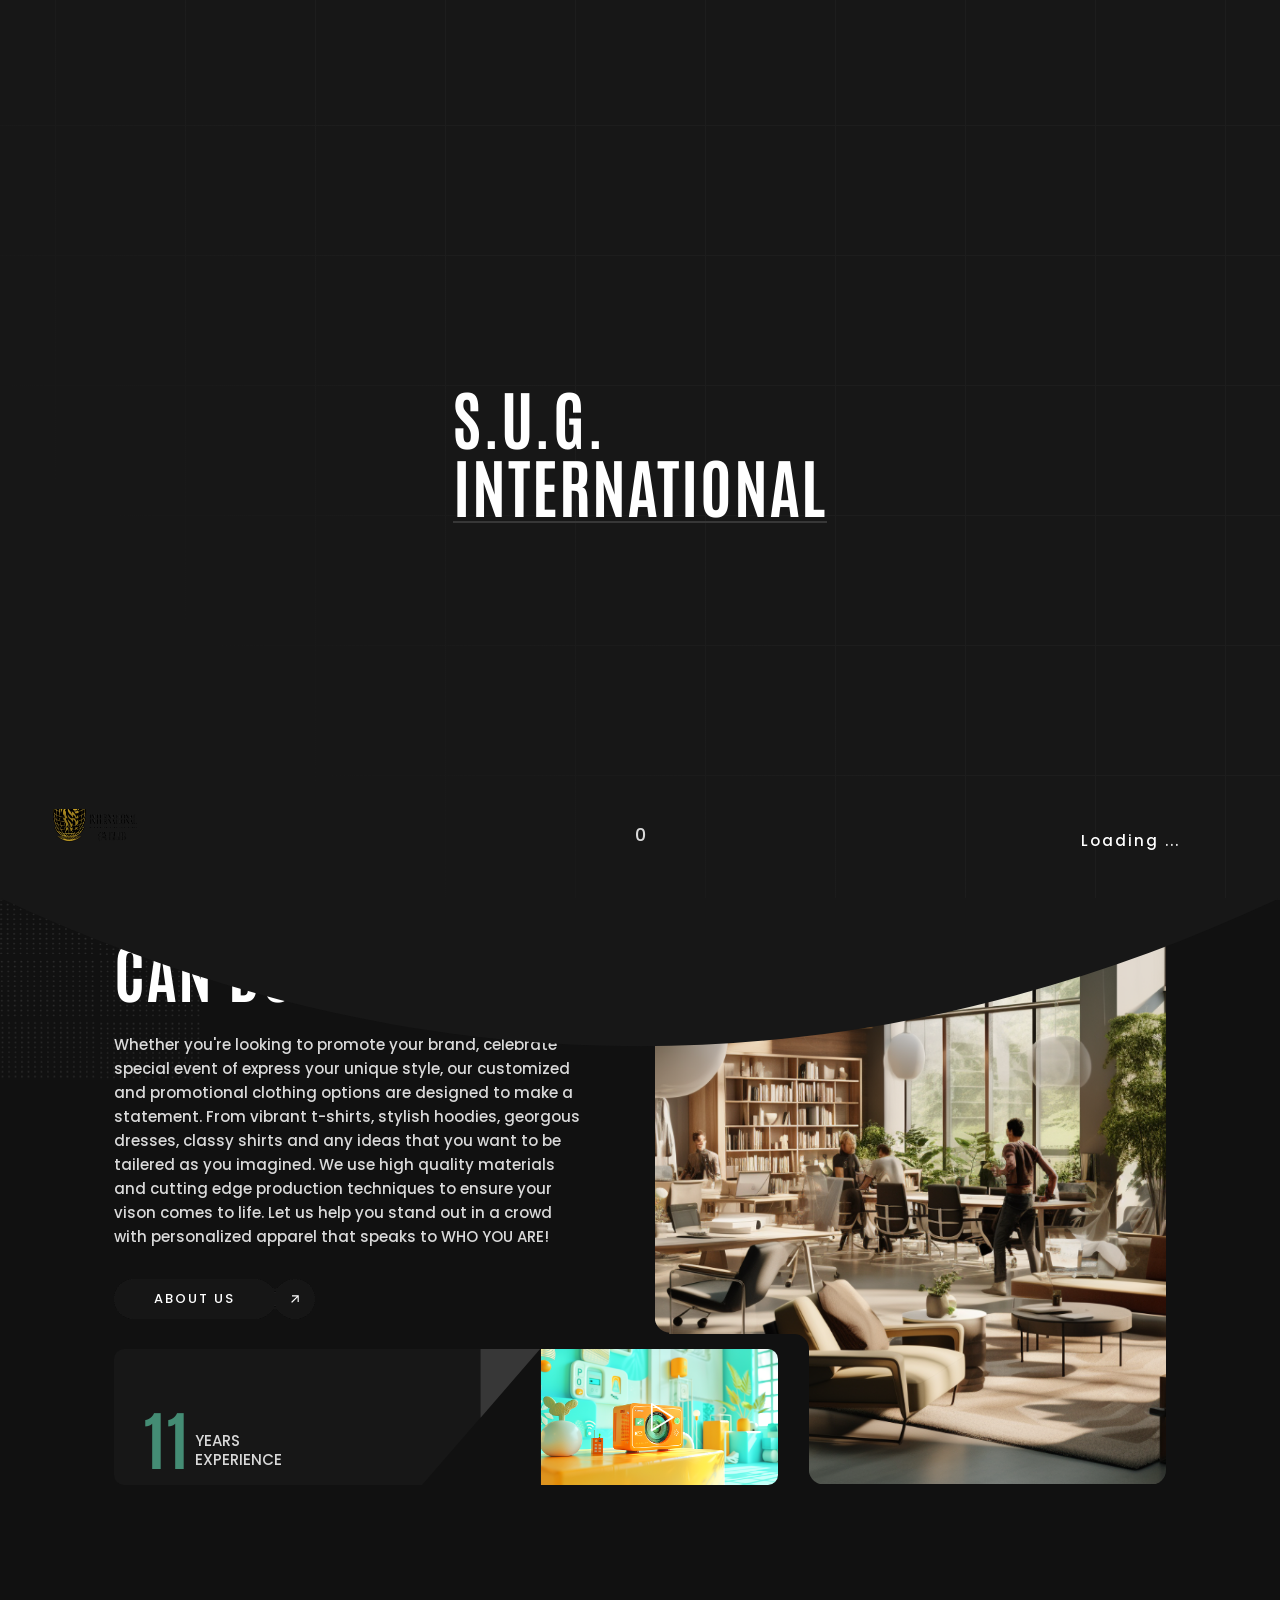
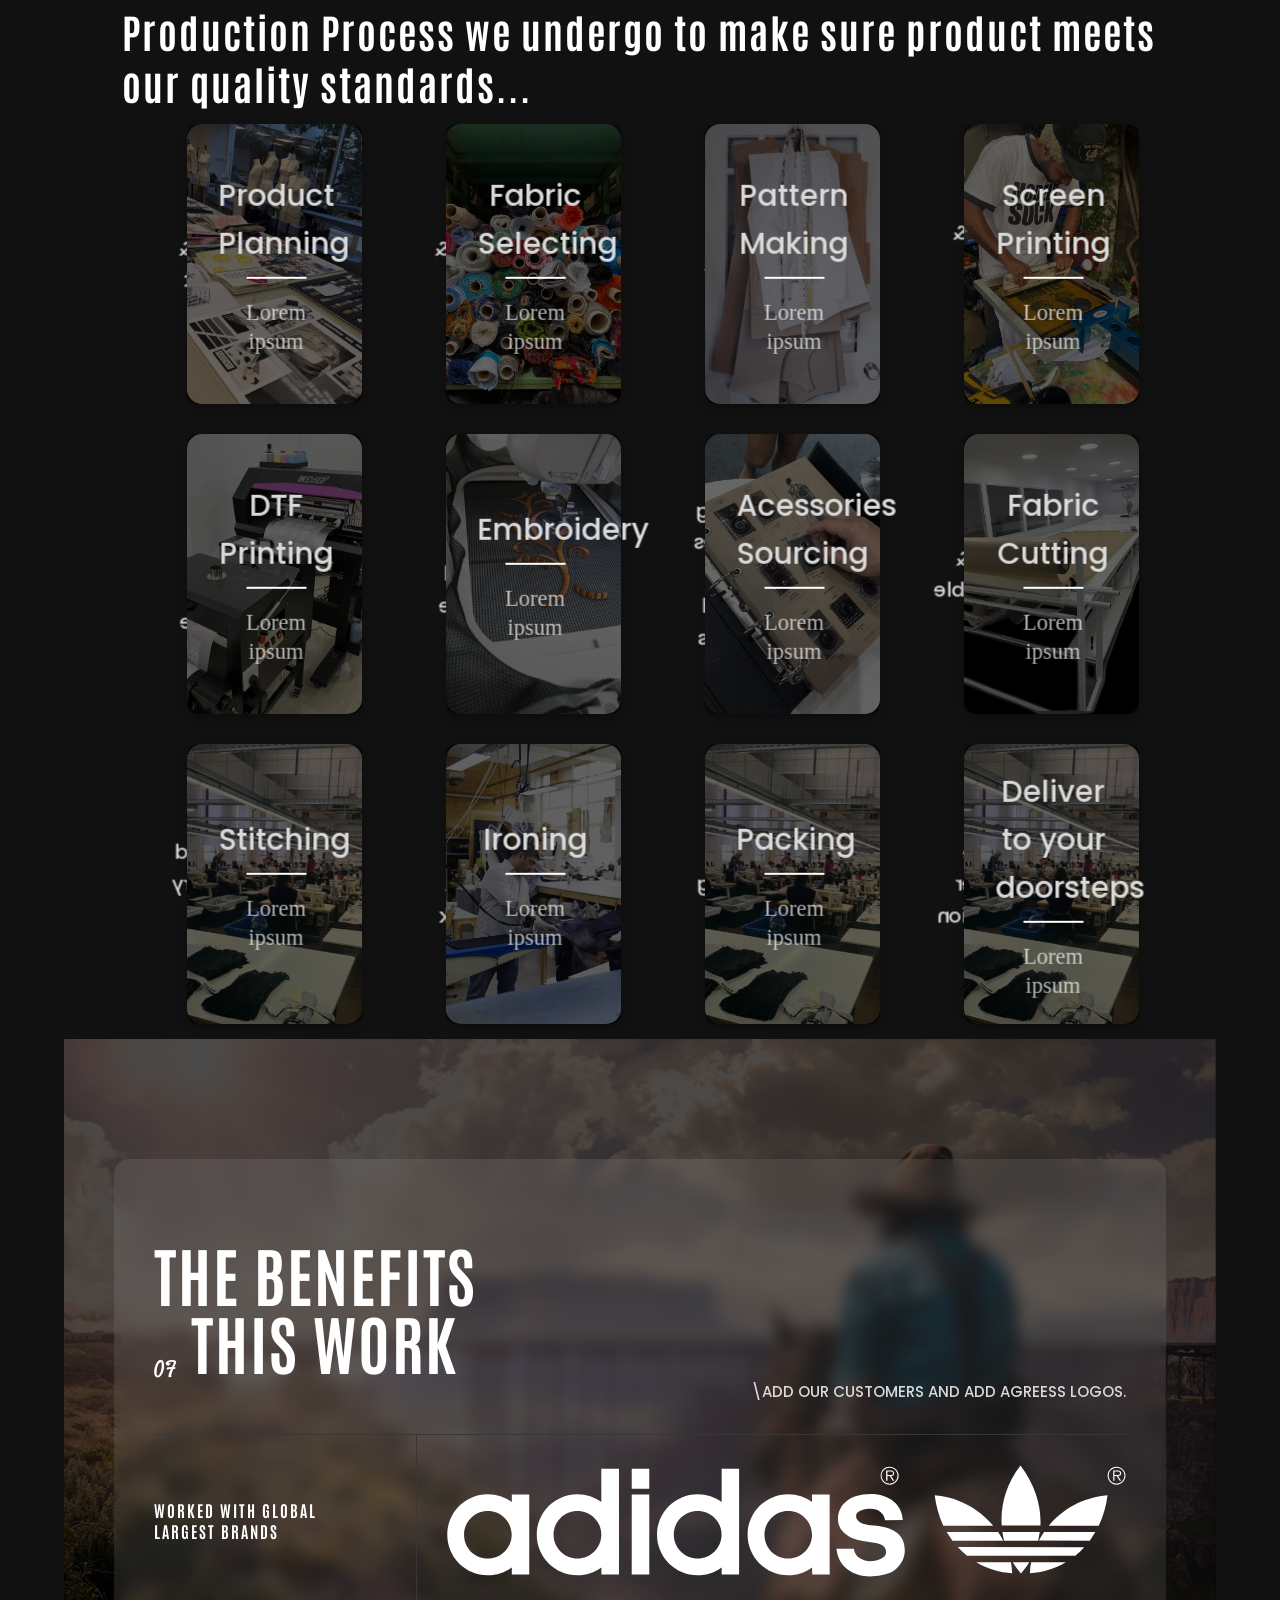
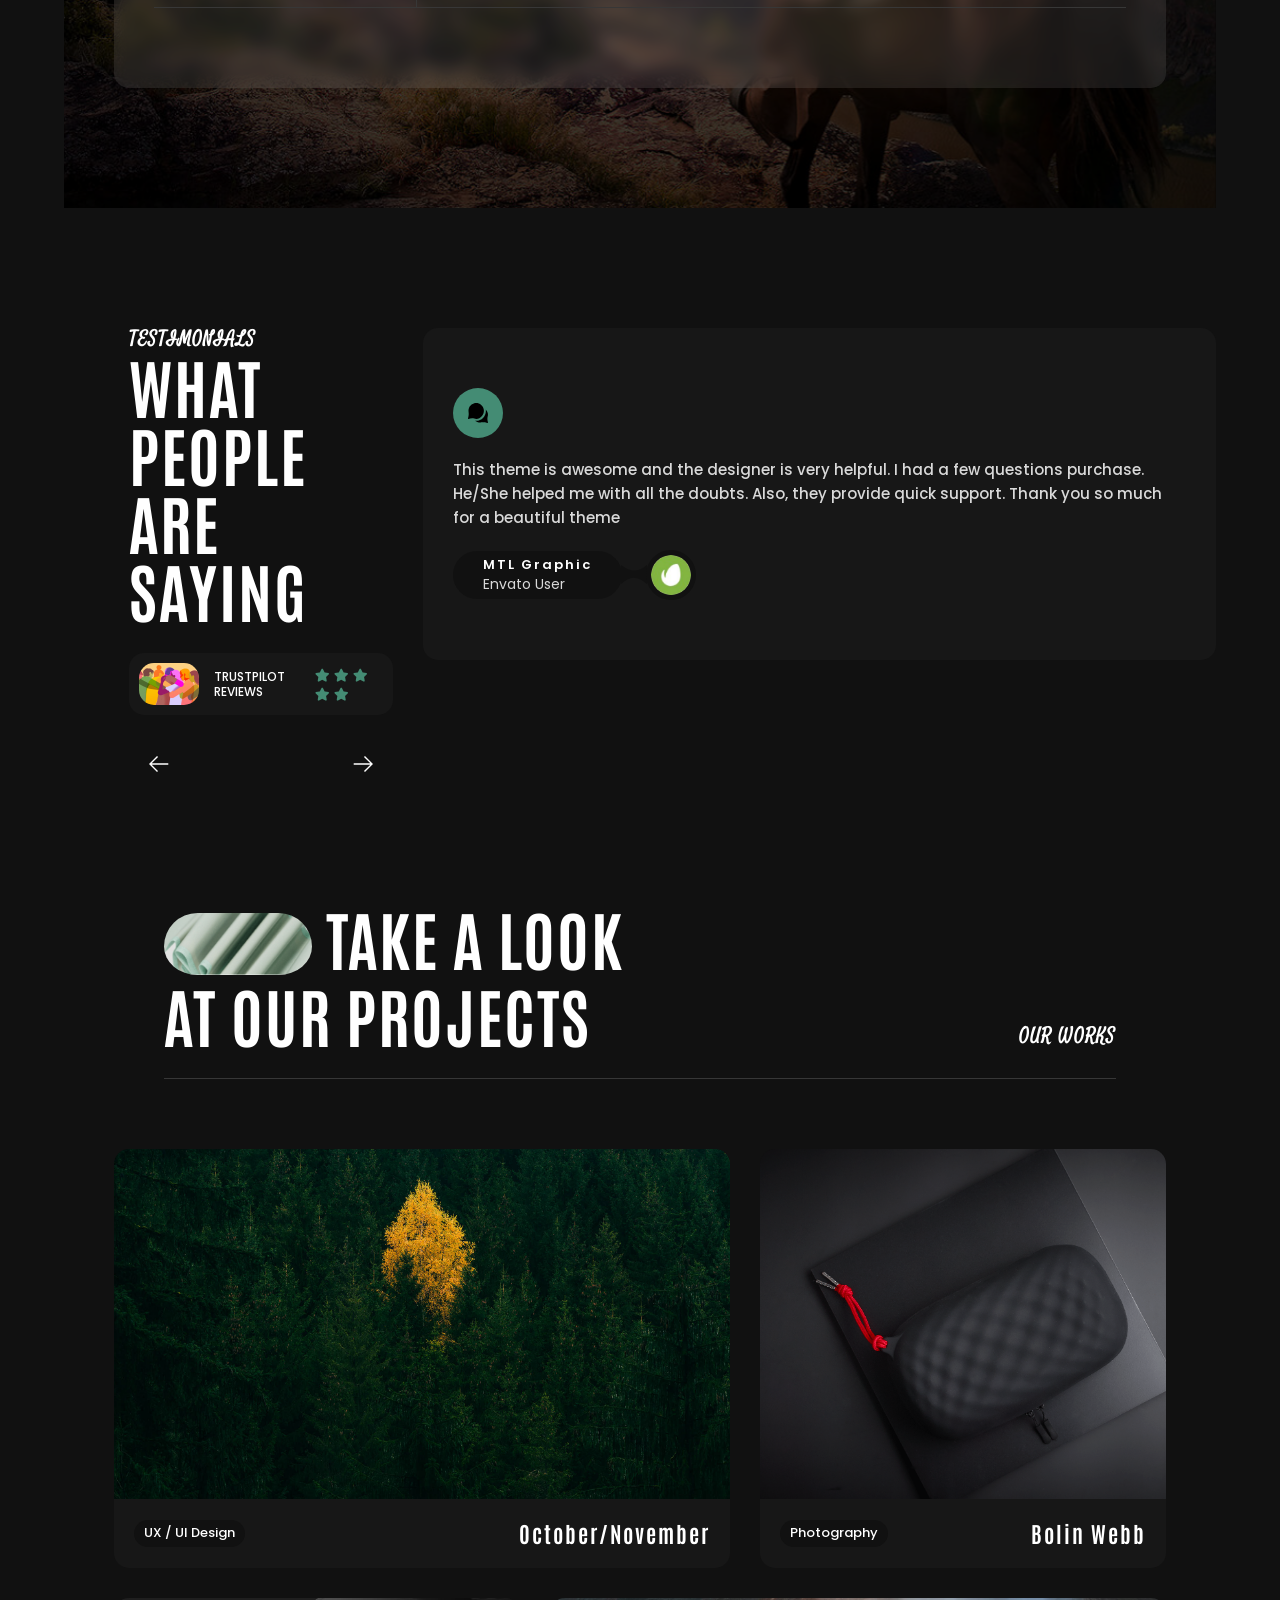
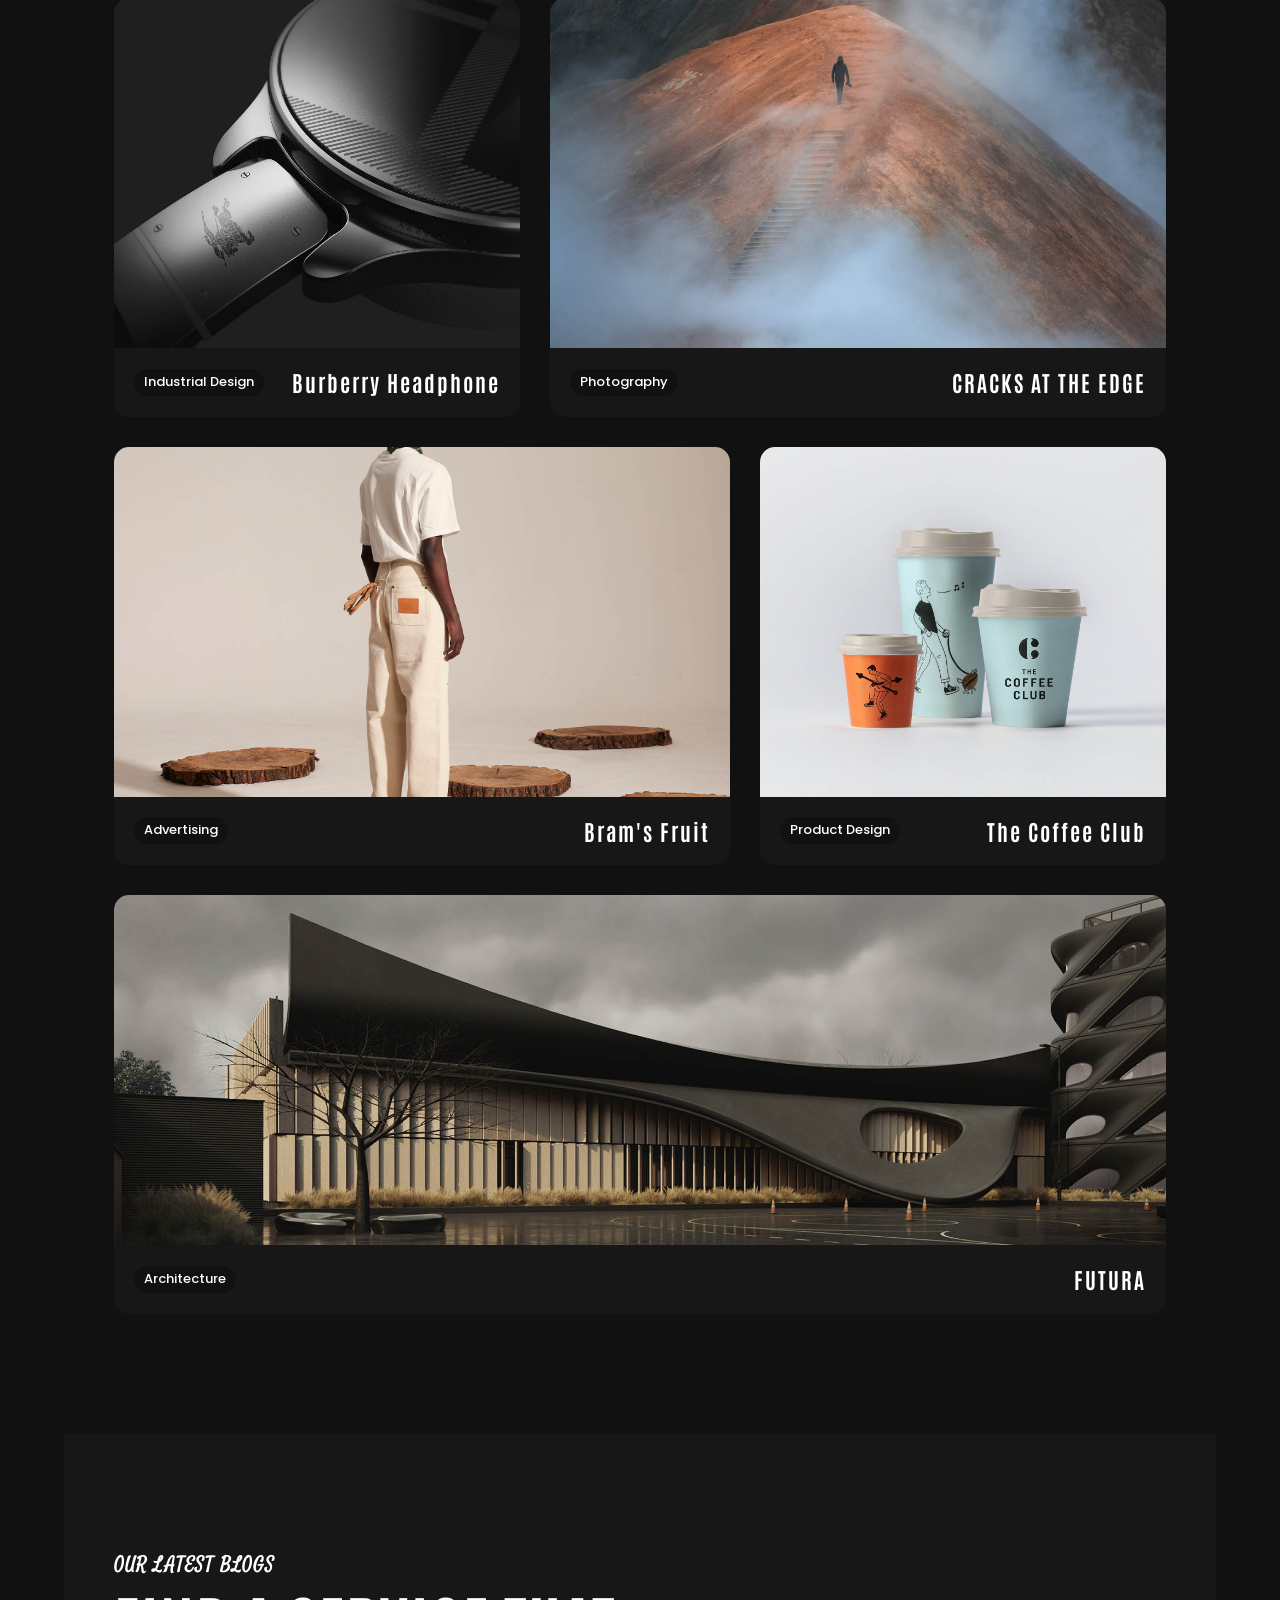
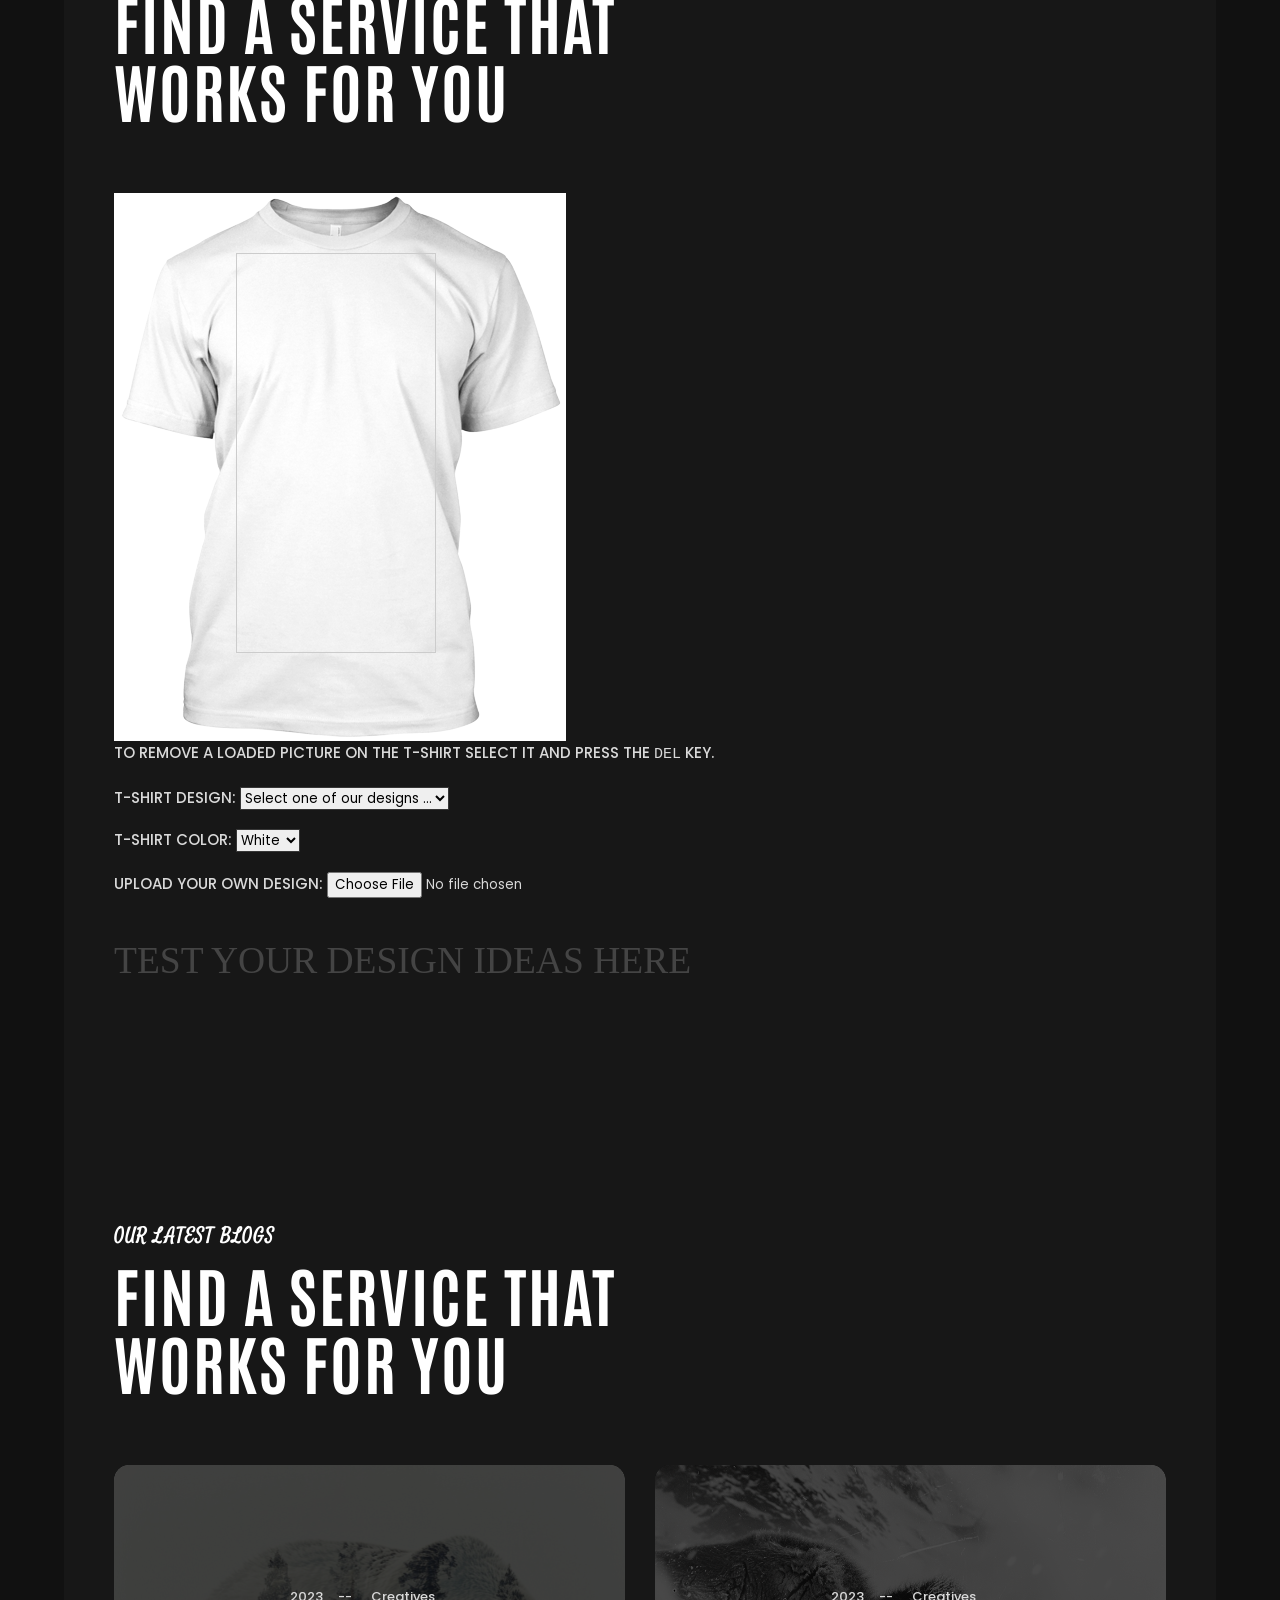
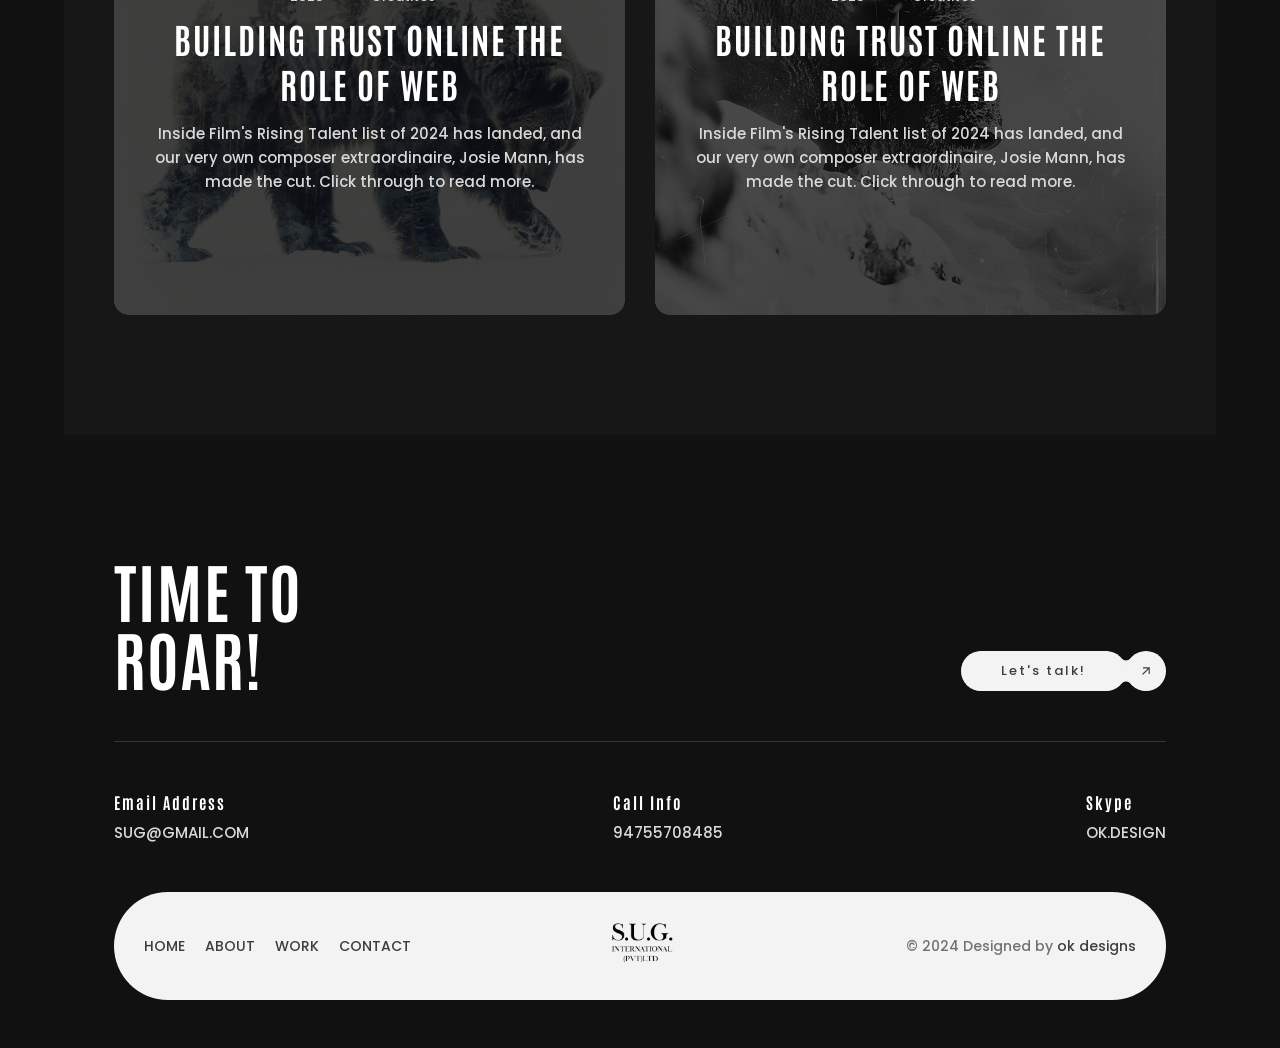
==== commit 93c7eeb2: "Update index.html" ====
--- a/index.html
+++ b/index.html
@@ -1338,25 +1338,6 @@
                 </section>
                 <!-- ==========   End Work ========== -->
 
-
- <iframe style="width: 100%;border:3px solid black;" src="https://bl4ckh00d.github.io/custom-tee/" id="Iframe"></iframe>
-        <!--iframe tag-->
-        
-        <script>
-            // Selecting the iframe element
-            var frame = document.getElementById("Iframe");
-            
-            // Adjusting the iframe height onload event
-            frame.onload = function() {
-                // set the height of the iframe as 
-                // the height of the iframe content
-                frame.style.height = frame.contentWindow.document.body.scrollHeight + 'px';
-
-                // set the width of the iframe as the 
-                // width of the iframe content
-                frame.style.width  = frame.contentWindow.document.body.scrollWidth + 'px';
-            }
-        </script>
 		 <!-- ==========   Custom tshirt addon ========== -->		
 <section class="dsn-cards-post-2 section-padding background-section">			
 			<div class="container">			
@@ -1402,6 +1383,83 @@
 		</br></br></br> <h123> Test your design ideas here</h123>
 		</div>
 		</section>
+
+		    <script>let canvas = new fabric.Canvas('tshirt-canvas');
+
+            function updateTshirtImage(imageURL){
+                fabric.Image.fromURL(imageURL, function(img) {                   
+                    img.scaleToHeight(300);
+                    img.scaleToWidth(300); 
+                    canvas.centerObject(img);
+                    canvas.add(img);
+                    canvas.renderAll();
+                });
+            }
+            
+            // Update the TShirt color according to the selected color by the user
+            document.getElementById("tshirt-color").addEventListener("change", function(){
+                document.getElementById("tshirt-div").style.backgroundColor = this.value;
+            }, false);
+
+            // Update the TShirt color according to the selected color by the user
+            document.getElementById("tshirt-design").addEventListener("change", function(){
+
+                // Call the updateTshirtImage method providing as first argument the URL
+                // of the image provided by the select
+                updateTshirtImage(this.value);
+            }, false);
+
+            // When the user clicks on upload a custom picture
+            document.getElementById('tshirt-custompicture').addEventListener("change", function(e){
+                var reader = new FileReader();
+                
+                reader.onload = function (event){
+                    var imgObj = new Image();
+                    imgObj.src = event.target.result;
+
+                    // When the picture loads, create the image in Fabric.js
+                    imgObj.onload = function () {
+                        var img = new fabric.Image(imgObj);
+
+                        img.scaleToHeight(300);
+                        img.scaleToWidth(300); 
+                        canvas.centerObject(img);
+                        canvas.add(img);
+                        canvas.renderAll();
+                    };
+                };
+
+                // If the user selected a picture, load it
+                if(e.target.files[0]){
+                    reader.readAsDataURL(e.target.files[0]);
+                }
+            }, false);
+
+            // When the user selects a picture that has been added and press the DEL key
+            // The object will be removed !
+            document.addEventListener("keydown", function(e) {
+                var keyCode = e.keyCode;
+
+                if(keyCode == 46){
+                    console.log("Removing selected element on Fabric.js on DELETE key !");
+                    canvas.remove(canvas.getActiveObject());
+                }
+            }, false);
+
+// Define as node the T-Shirt Div
+var node = document.getElementById('tshirt-div');
+
+domtoimage.toPng(node).then(function (dataUrl) {
+    // Print the data URL of the picture in the Console
+    console.log(dataUrl);
+
+    // You can for example to test, add the image at the end of the document
+    var img = new Image();
+    img.src = dataUrl;
+    document.body.appendChild(img);
+}).catch(function (error) {
+    console.error('oops, something went wrong!', error);
+});  </script>
 		 <!-- ==========   End tshirt addon ========== -->
 
                 <!-- ==========   Blog ========== -->
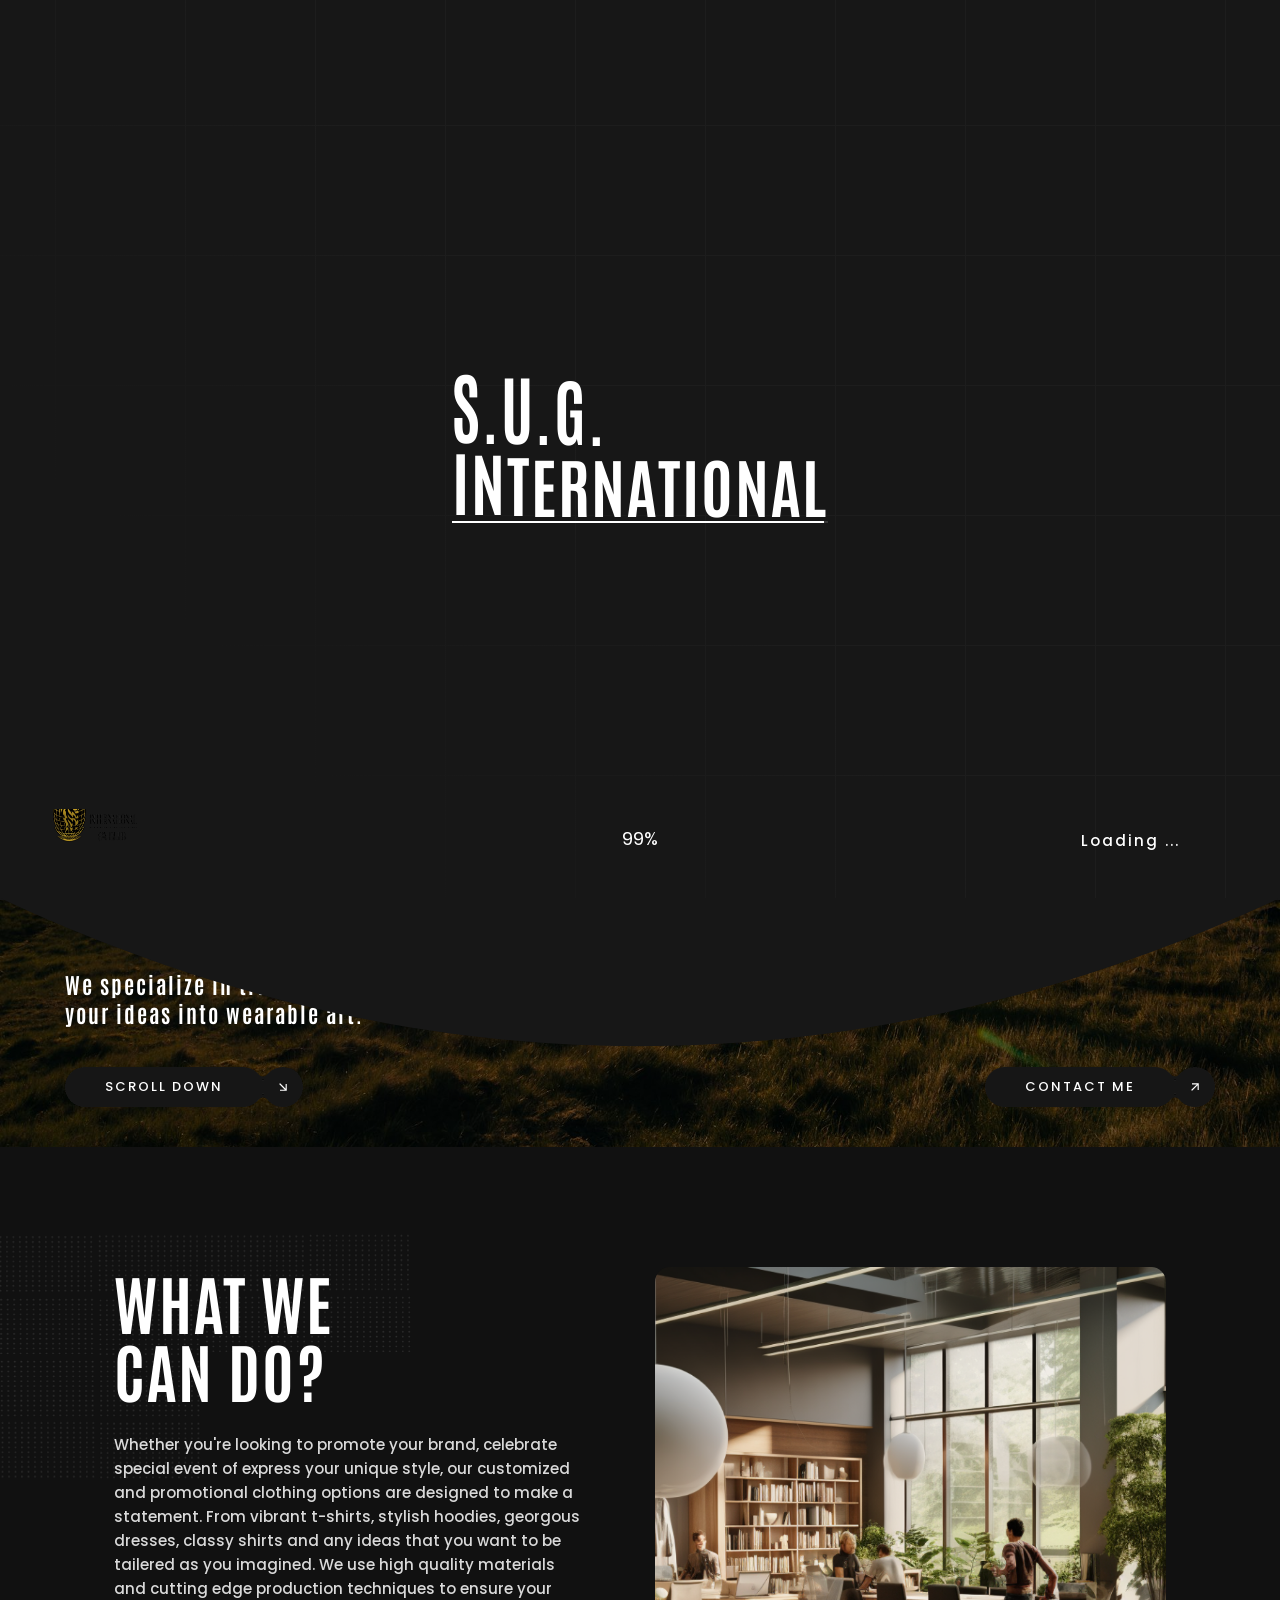
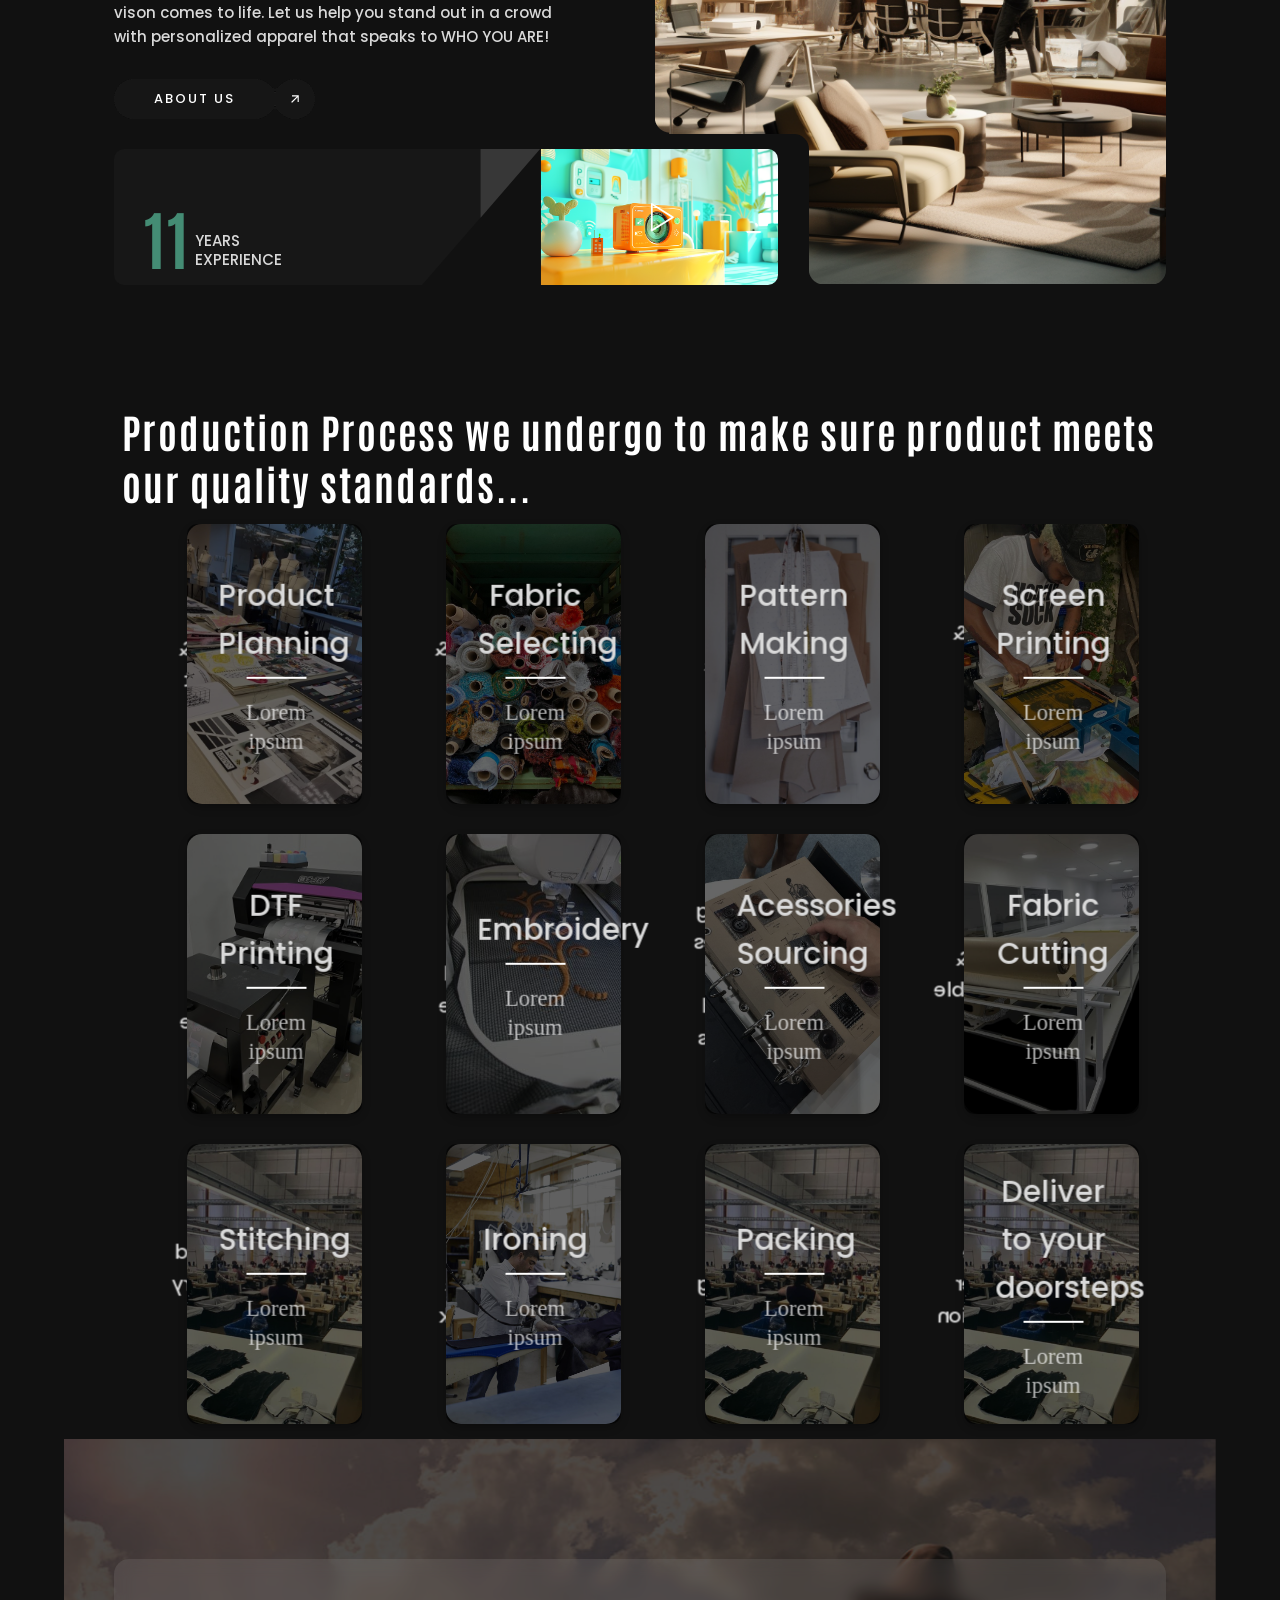
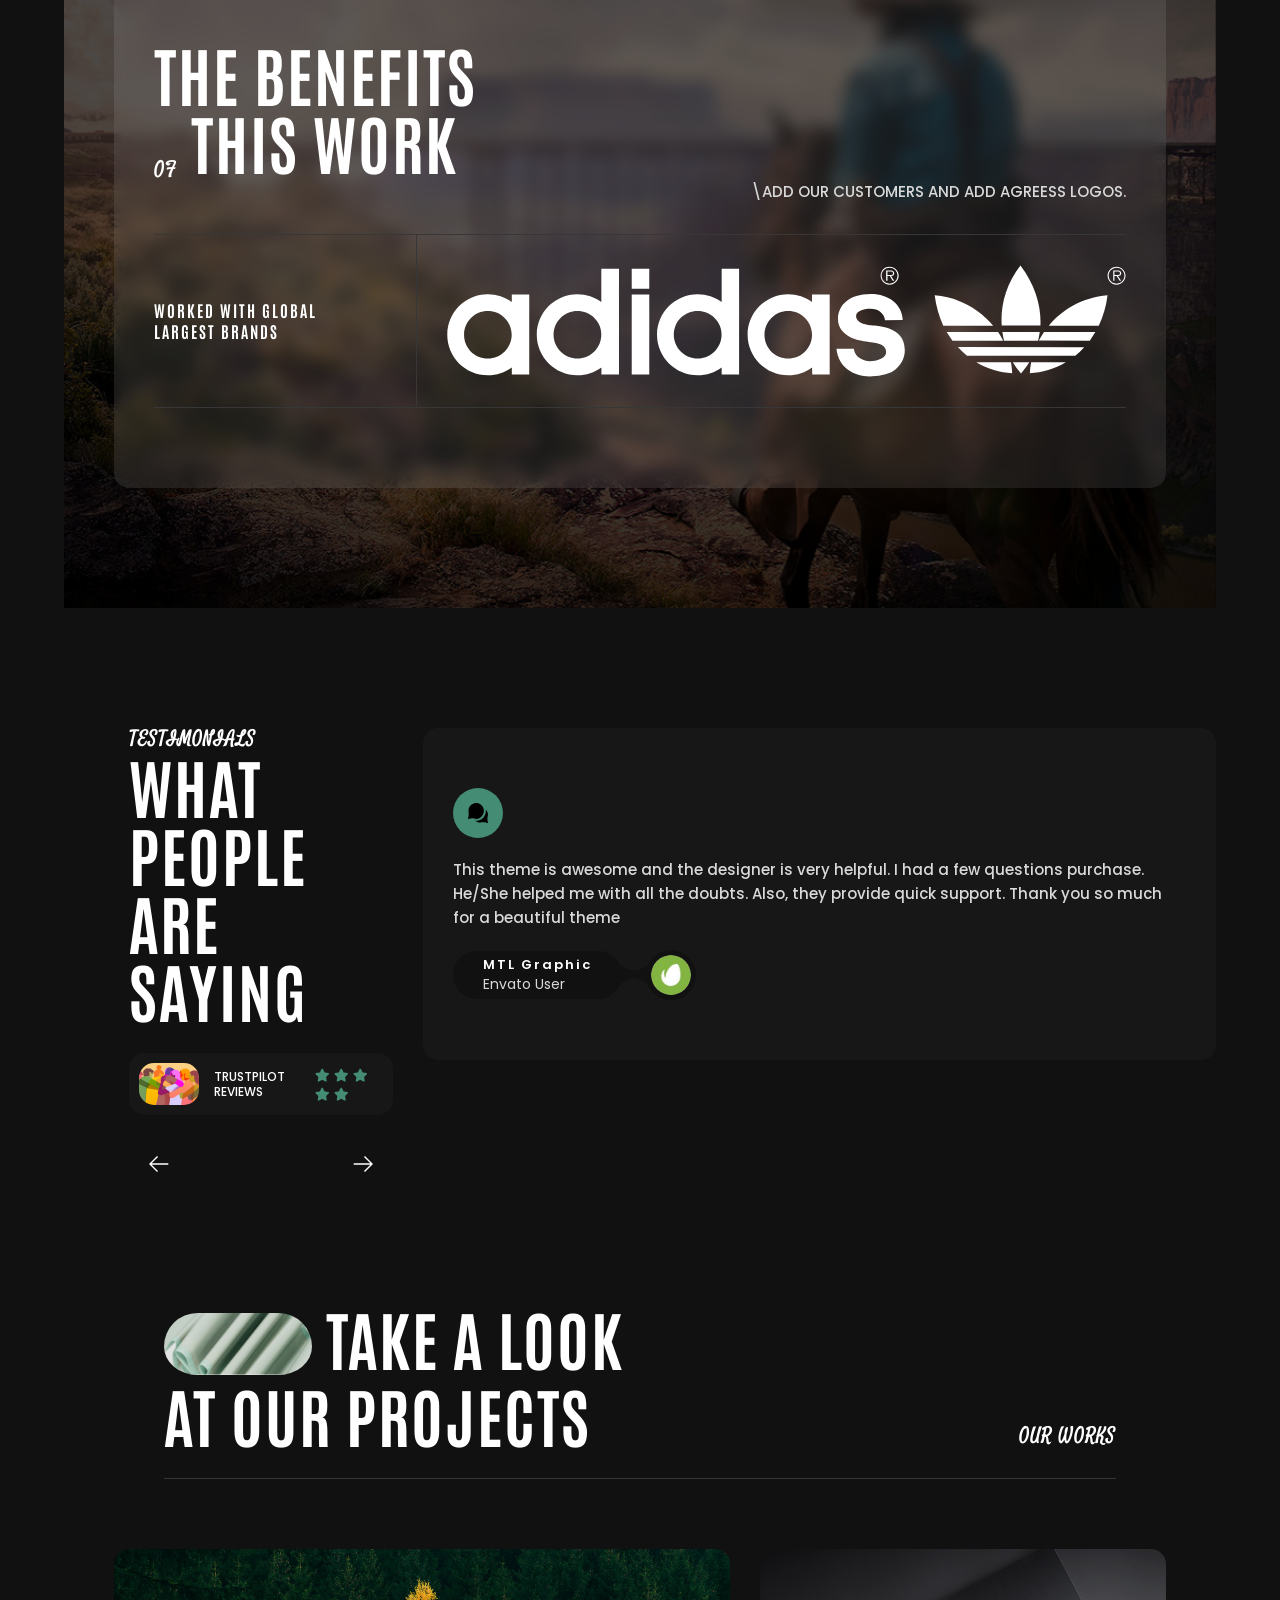
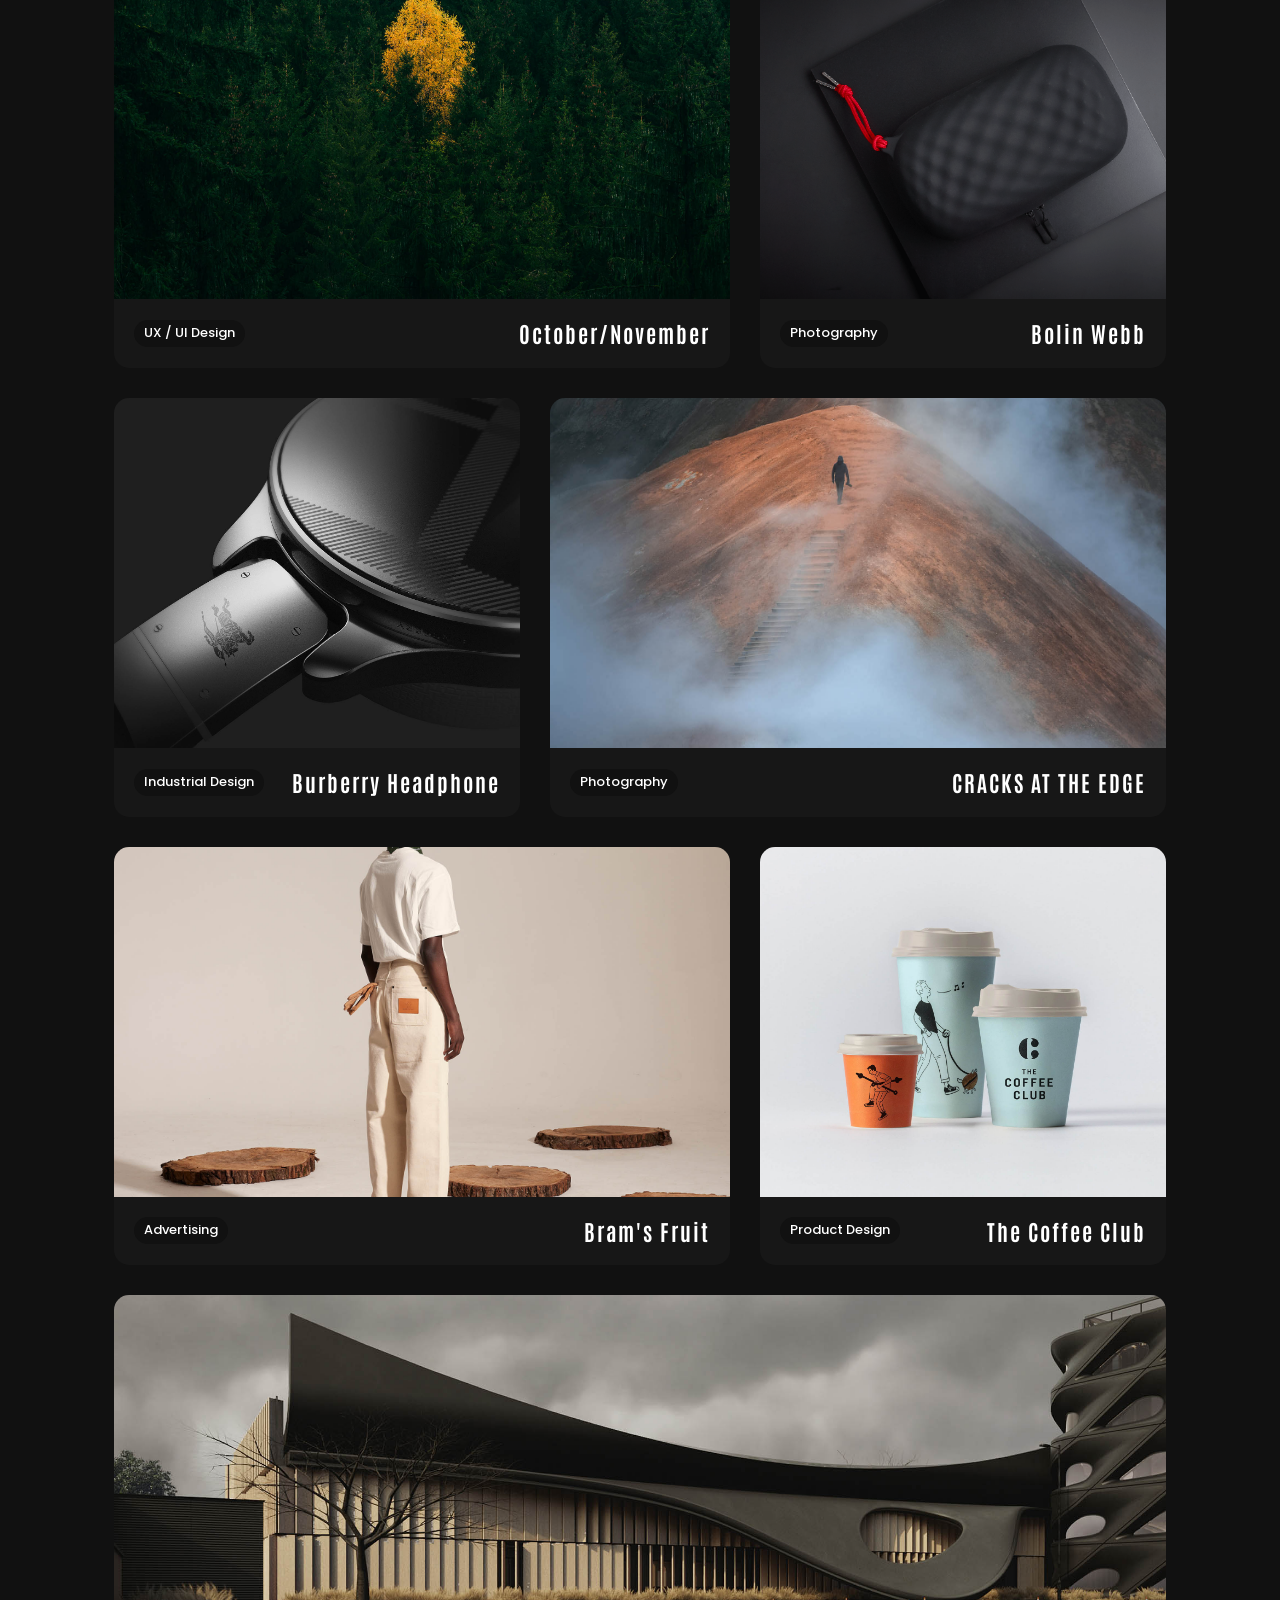
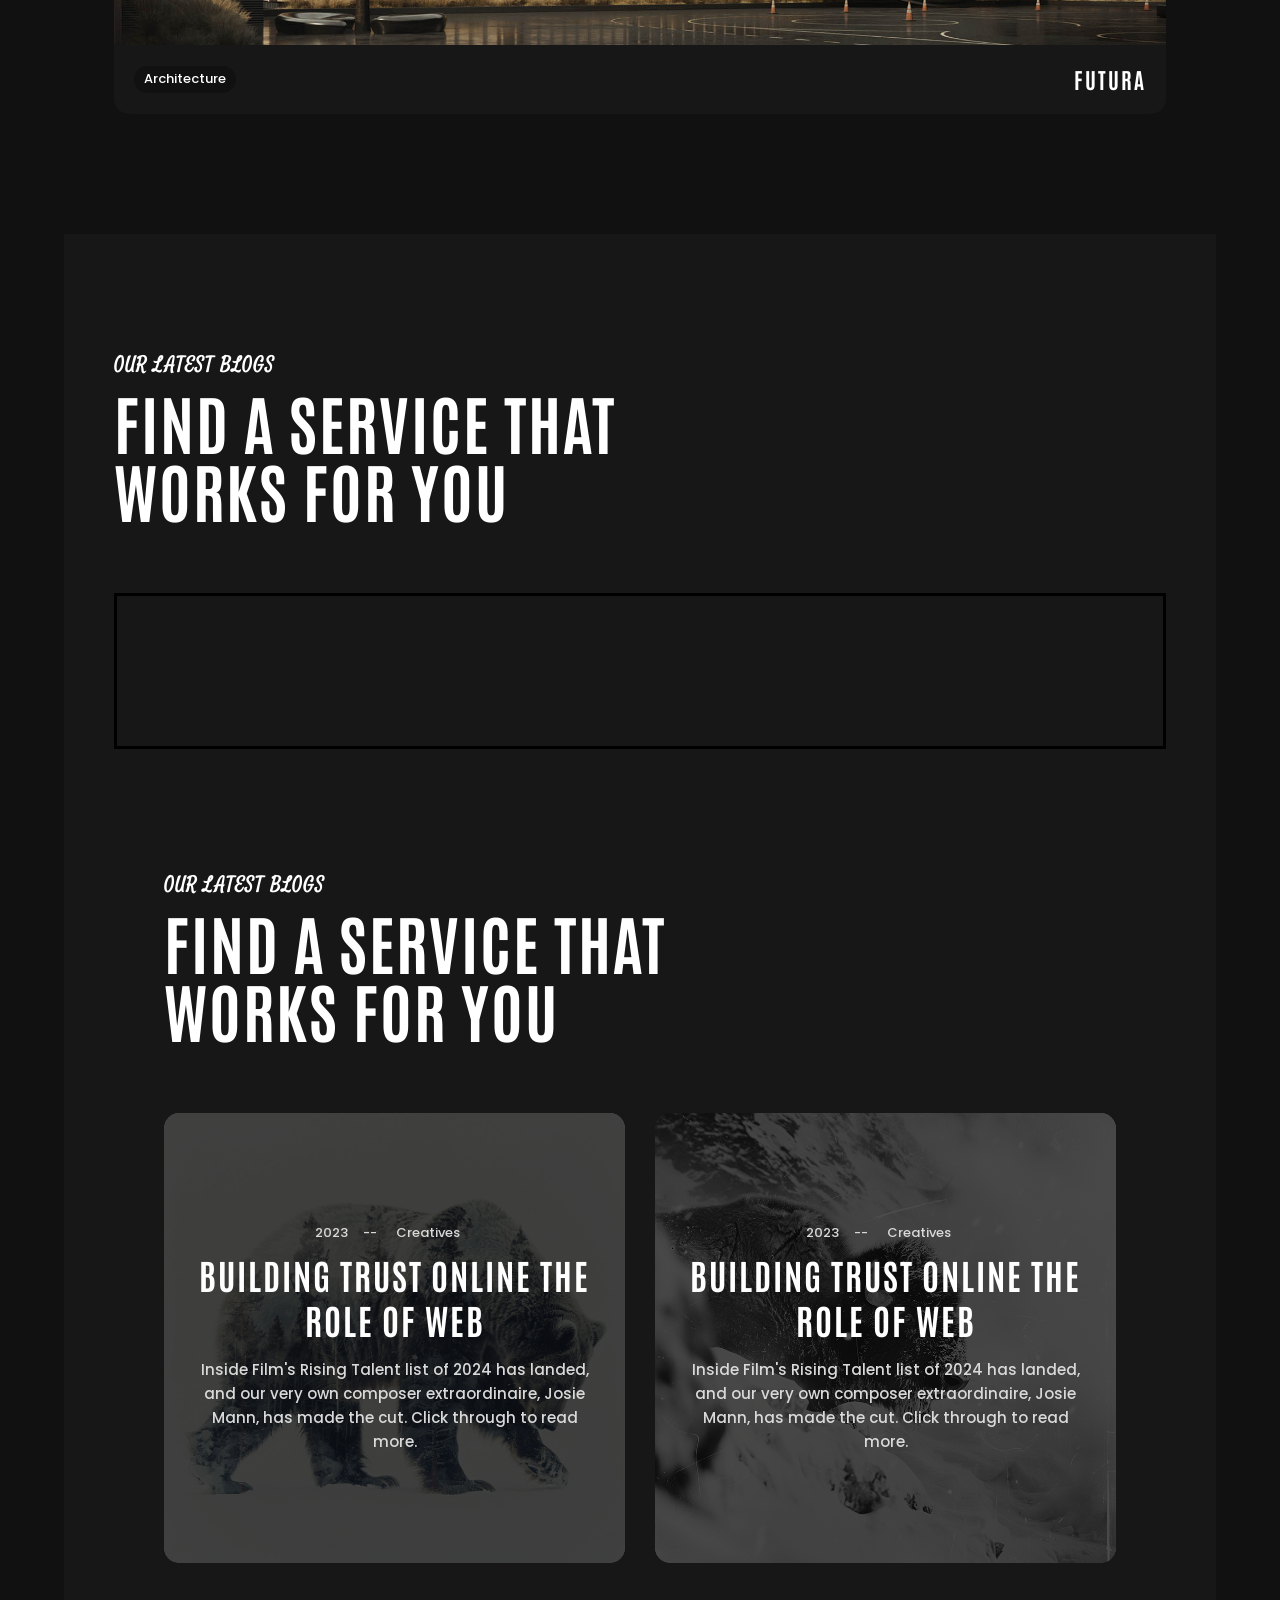
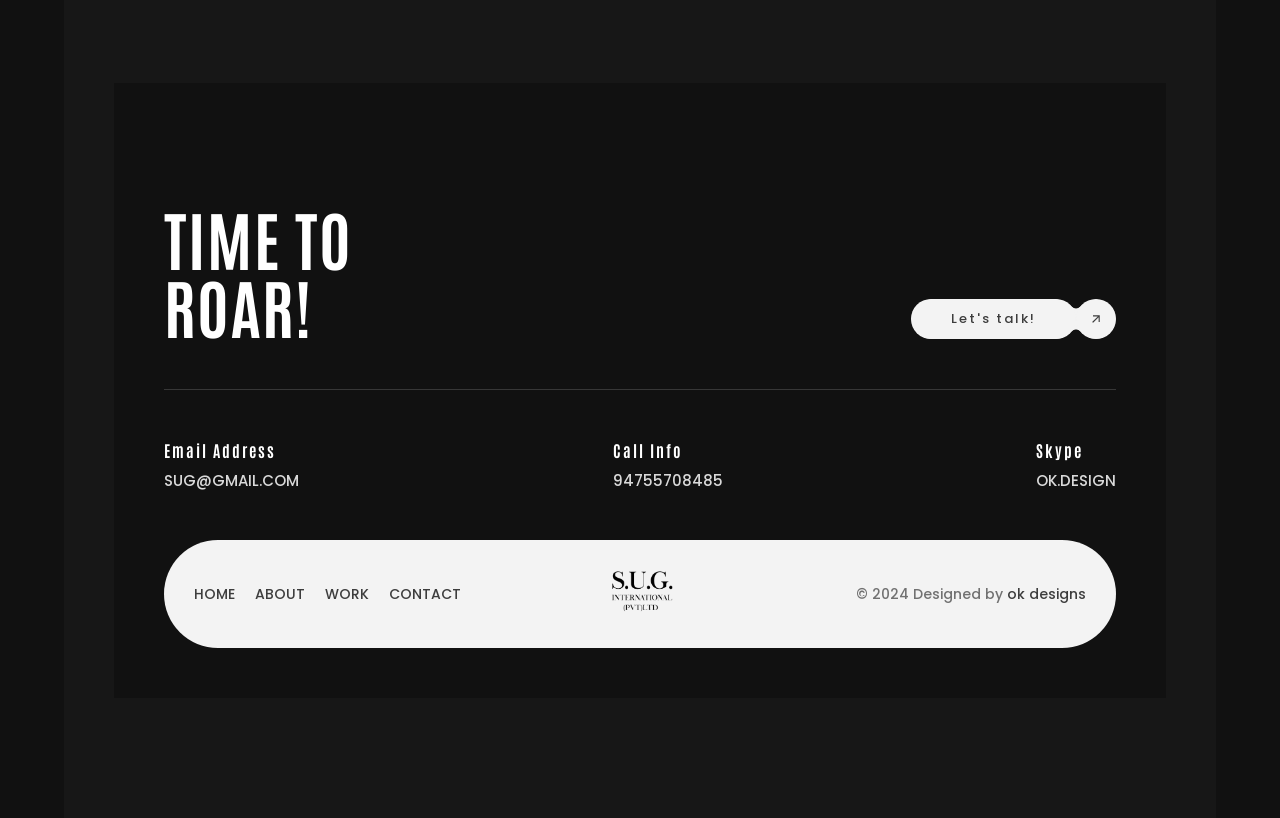
==== commit f2c5091c: "Update index.html" ====
--- a/index.html
+++ b/index.html
@@ -1348,118 +1348,25 @@
                                 service That<br>
                                 works for you</h2>
                         </div>
-						<div id="tshirt-div">
-			<img id="tshirt-backgroundpicture" src="exfolio/dark/assets/img/tshirt.png" />
+				 <iframe style="width: 100%;border:3px solid black;" src="https://bl4ckh00d.github.io/custom-tee/" id="Iframe"></iframe>
+        <!--iframe tag-->
+        
+        <script>
+            // Selecting the iframe element
+            var frame = document.getElementById("Iframe");
             
-            <div id="drawingArea" class="drawing-area">					
-                <div class="canvas-container">
-                    <canvas id="tshirt-canvas" width="200" height="100"></canvas>
-                </div>
-            </div>			
-        </div>
-        <div class="text-upper">
-        <p>To remove a loaded picture on the T-Shirt select it and press the <kbd>DEL</kbd> key.</p>
-        <br>
-        <label for="tshirt-design">T-Shirt Design:</label>
-        <select id="tshirt-design">
-            <option value="">Select one of our designs ...</option>
-            <option value="exfolio/dark/assets/img/tshirt.png">Batman</option>
-        </select>
-        <br><br>
-        <label for="tshirt-color">T-Shirt Color:</label>
-        <select id="tshirt-color">
-           
-            <option value="#fff">White</option>
-            <option value="#000">Black</option>
-            <option value="#f00">Red</option>
-            <option value="#008000">Green</option>
-            <option value="#ff0">Yellow</option>
-        </select>
+            // Adjusting the iframe height onload event
+            frame.onload = function() {
+                // set the height of the iframe as 
+                // the height of the iframe content
+                frame.style.height = frame.contentWindow.document.body.scrollHeight + 'px';
 
-        <br><br>
-        <label for="tshirt-custompicture">Upload your own design:</label>
-        <input type="file" id="tshirt-custompicture" />
-		
-		</br></br></br> <h123> Test your design ideas here</h123>
-		</div>
-		</section>
-
-		    <script>let canvas = new fabric.Canvas('tshirt-canvas');
-
-            function updateTshirtImage(imageURL){
-                fabric.Image.fromURL(imageURL, function(img) {                   
-                    img.scaleToHeight(300);
-                    img.scaleToWidth(300); 
-                    canvas.centerObject(img);
-                    canvas.add(img);
-                    canvas.renderAll();
-                });
+                // set the width of the iframe as the 
+                // width of the iframe content
+                frame.style.width  = frame.contentWindow.document.body.scrollWidth + 'px';
             }
-            
-            // Update the TShirt color according to the selected color by the user
-            document.getElementById("tshirt-color").addEventListener("change", function(){
-                document.getElementById("tshirt-div").style.backgroundColor = this.value;
-            }, false);
-
-            // Update the TShirt color according to the selected color by the user
-            document.getElementById("tshirt-design").addEventListener("change", function(){
-
-                // Call the updateTshirtImage method providing as first argument the URL
-                // of the image provided by the select
-                updateTshirtImage(this.value);
-            }, false);
-
-            // When the user clicks on upload a custom picture
-            document.getElementById('tshirt-custompicture').addEventListener("change", function(e){
-                var reader = new FileReader();
-                
-                reader.onload = function (event){
-                    var imgObj = new Image();
-                    imgObj.src = event.target.result;
-
-                    // When the picture loads, create the image in Fabric.js
-                    imgObj.onload = function () {
-                        var img = new fabric.Image(imgObj);
-
-                        img.scaleToHeight(300);
-                        img.scaleToWidth(300); 
-                        canvas.centerObject(img);
-                        canvas.add(img);
-                        canvas.renderAll();
-                    };
-                };
-
-                // If the user selected a picture, load it
-                if(e.target.files[0]){
-                    reader.readAsDataURL(e.target.files[0]);
-                }
-            }, false);
-
-            // When the user selects a picture that has been added and press the DEL key
-            // The object will be removed !
-            document.addEventListener("keydown", function(e) {
-                var keyCode = e.keyCode;
-
-                if(keyCode == 46){
-                    console.log("Removing selected element on Fabric.js on DELETE key !");
-                    canvas.remove(canvas.getActiveObject());
-                }
-            }, false);
-
-// Define as node the T-Shirt Div
-var node = document.getElementById('tshirt-div');
-
-domtoimage.toPng(node).then(function (dataUrl) {
-    // Print the data URL of the picture in the Console
-    console.log(dataUrl);
-
-    // You can for example to test, add the image at the end of the document
-    var img = new Image();
-    img.src = dataUrl;
-    document.body.appendChild(img);
-}).catch(function (error) {
-    console.error('oops, something went wrong!', error);
-});  </script>
+        </script>
+					
 		 <!-- ==========   End tshirt addon ========== -->
 
                 <!-- ==========   Blog ========== -->
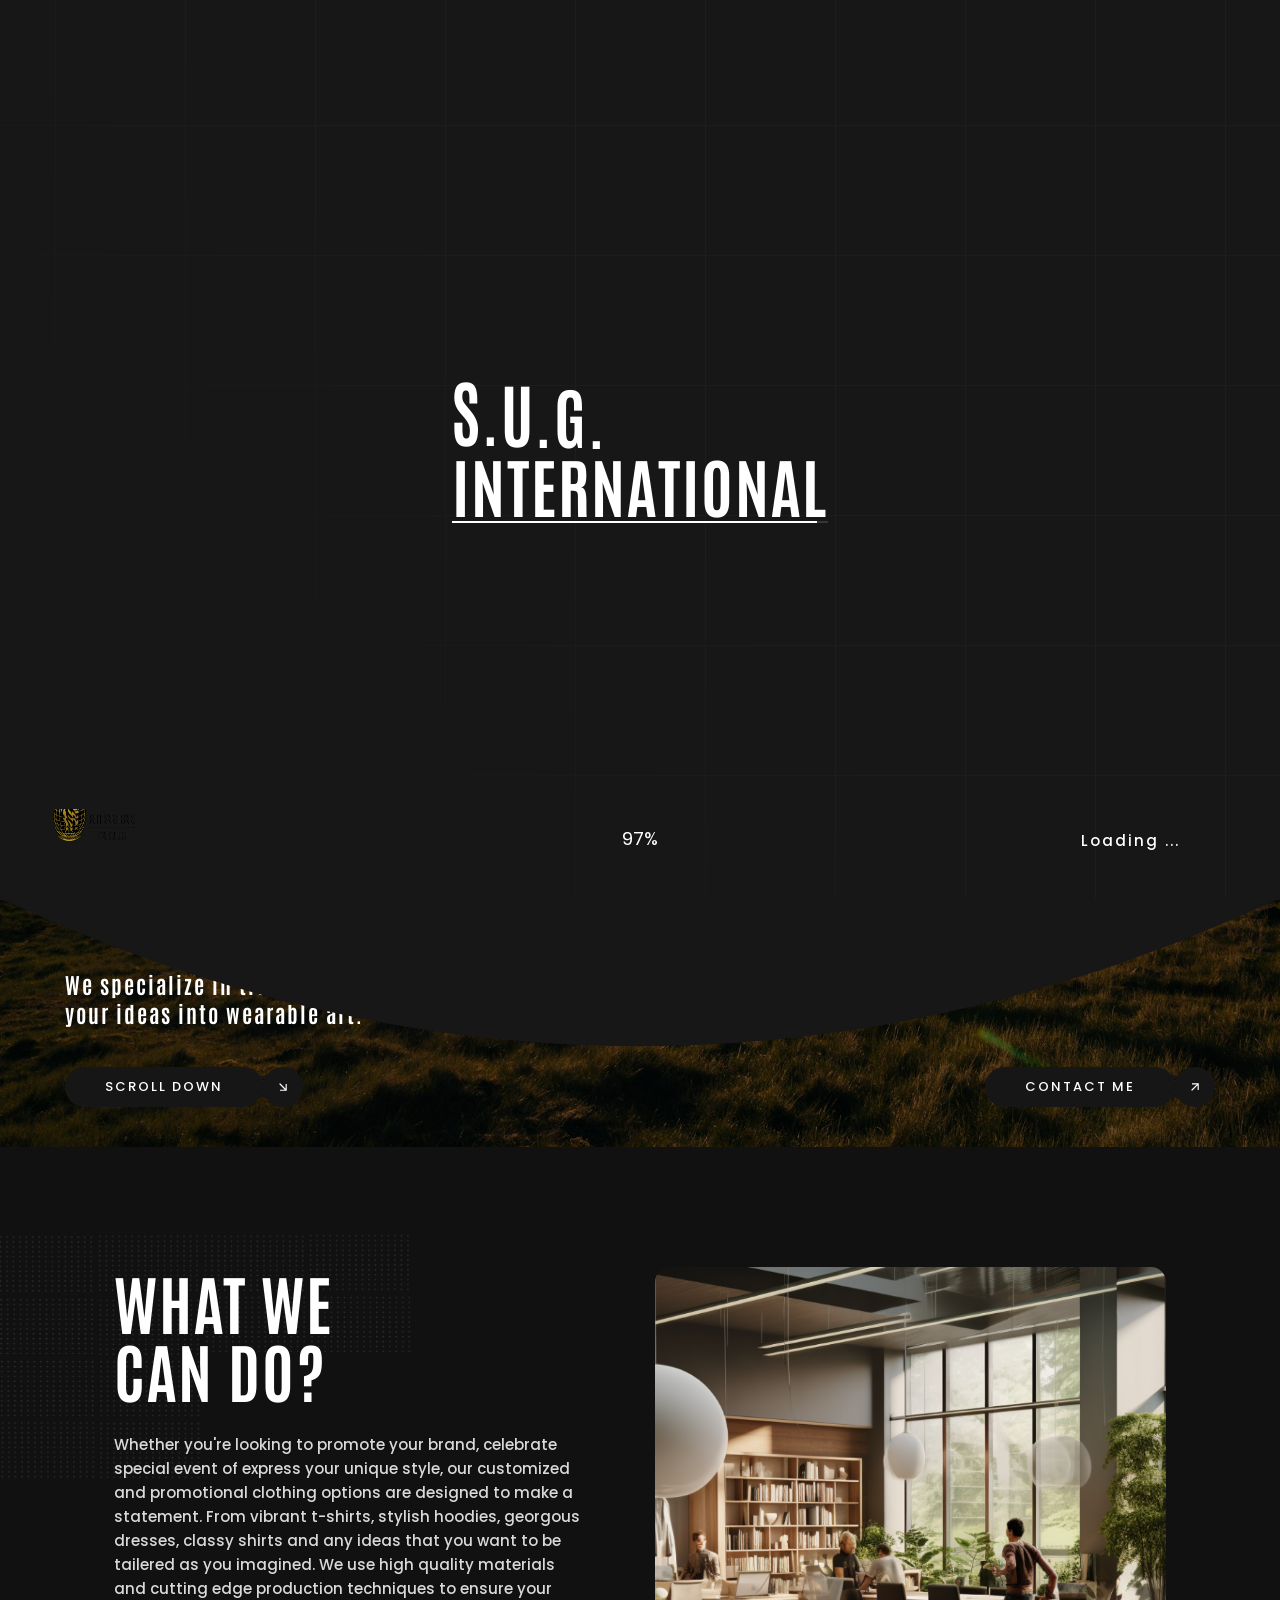
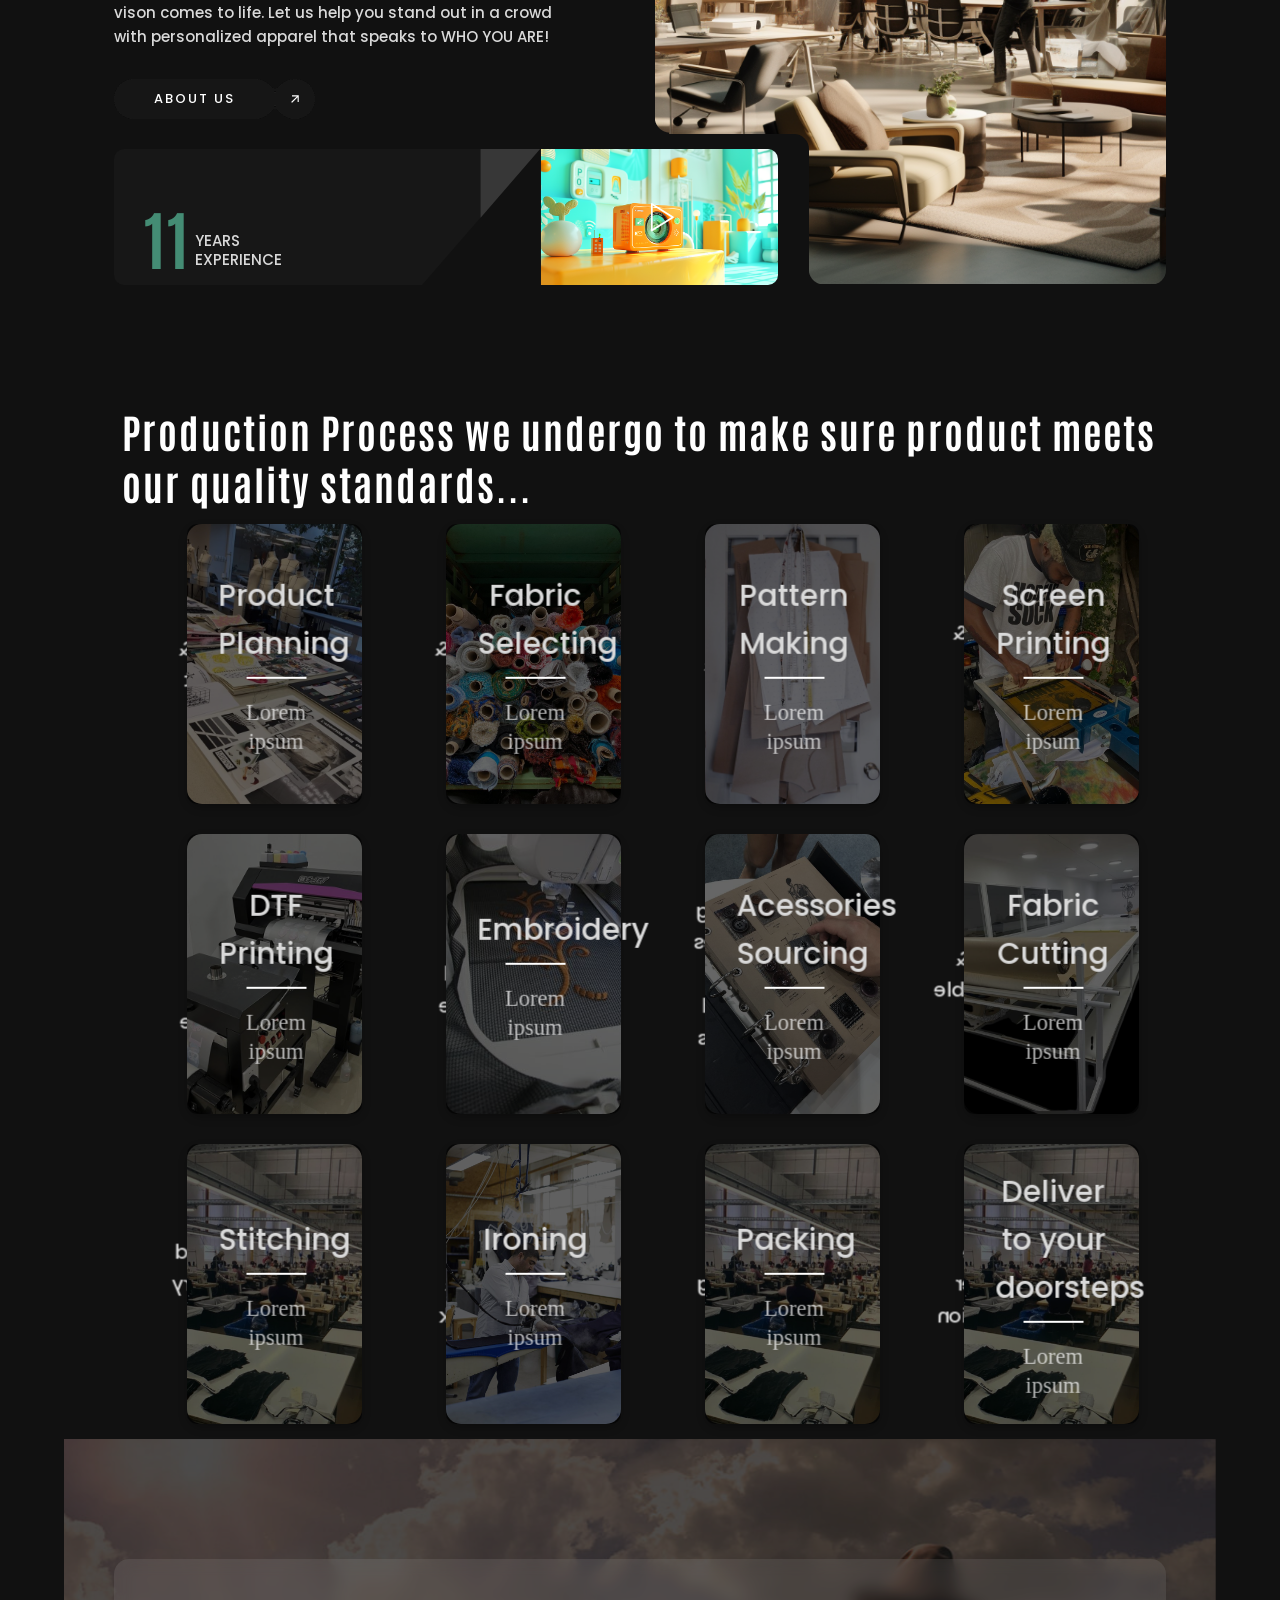
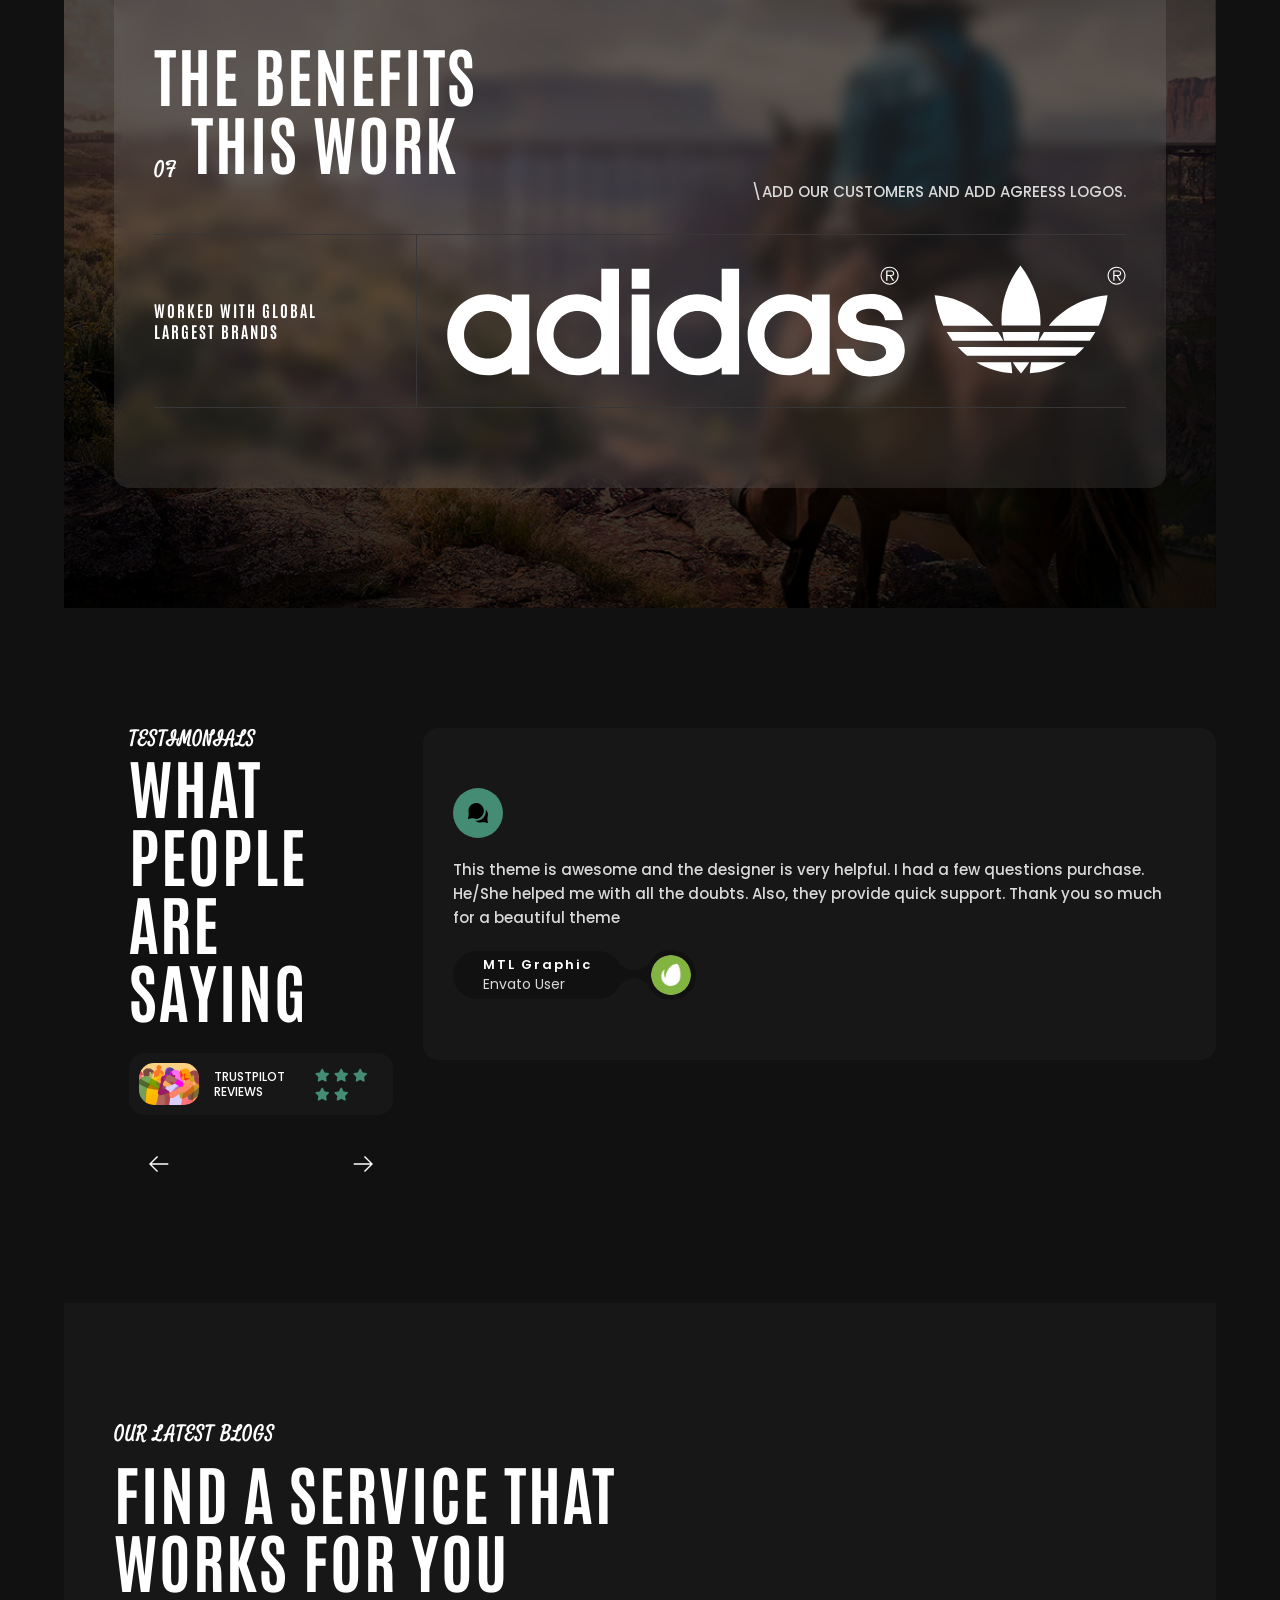
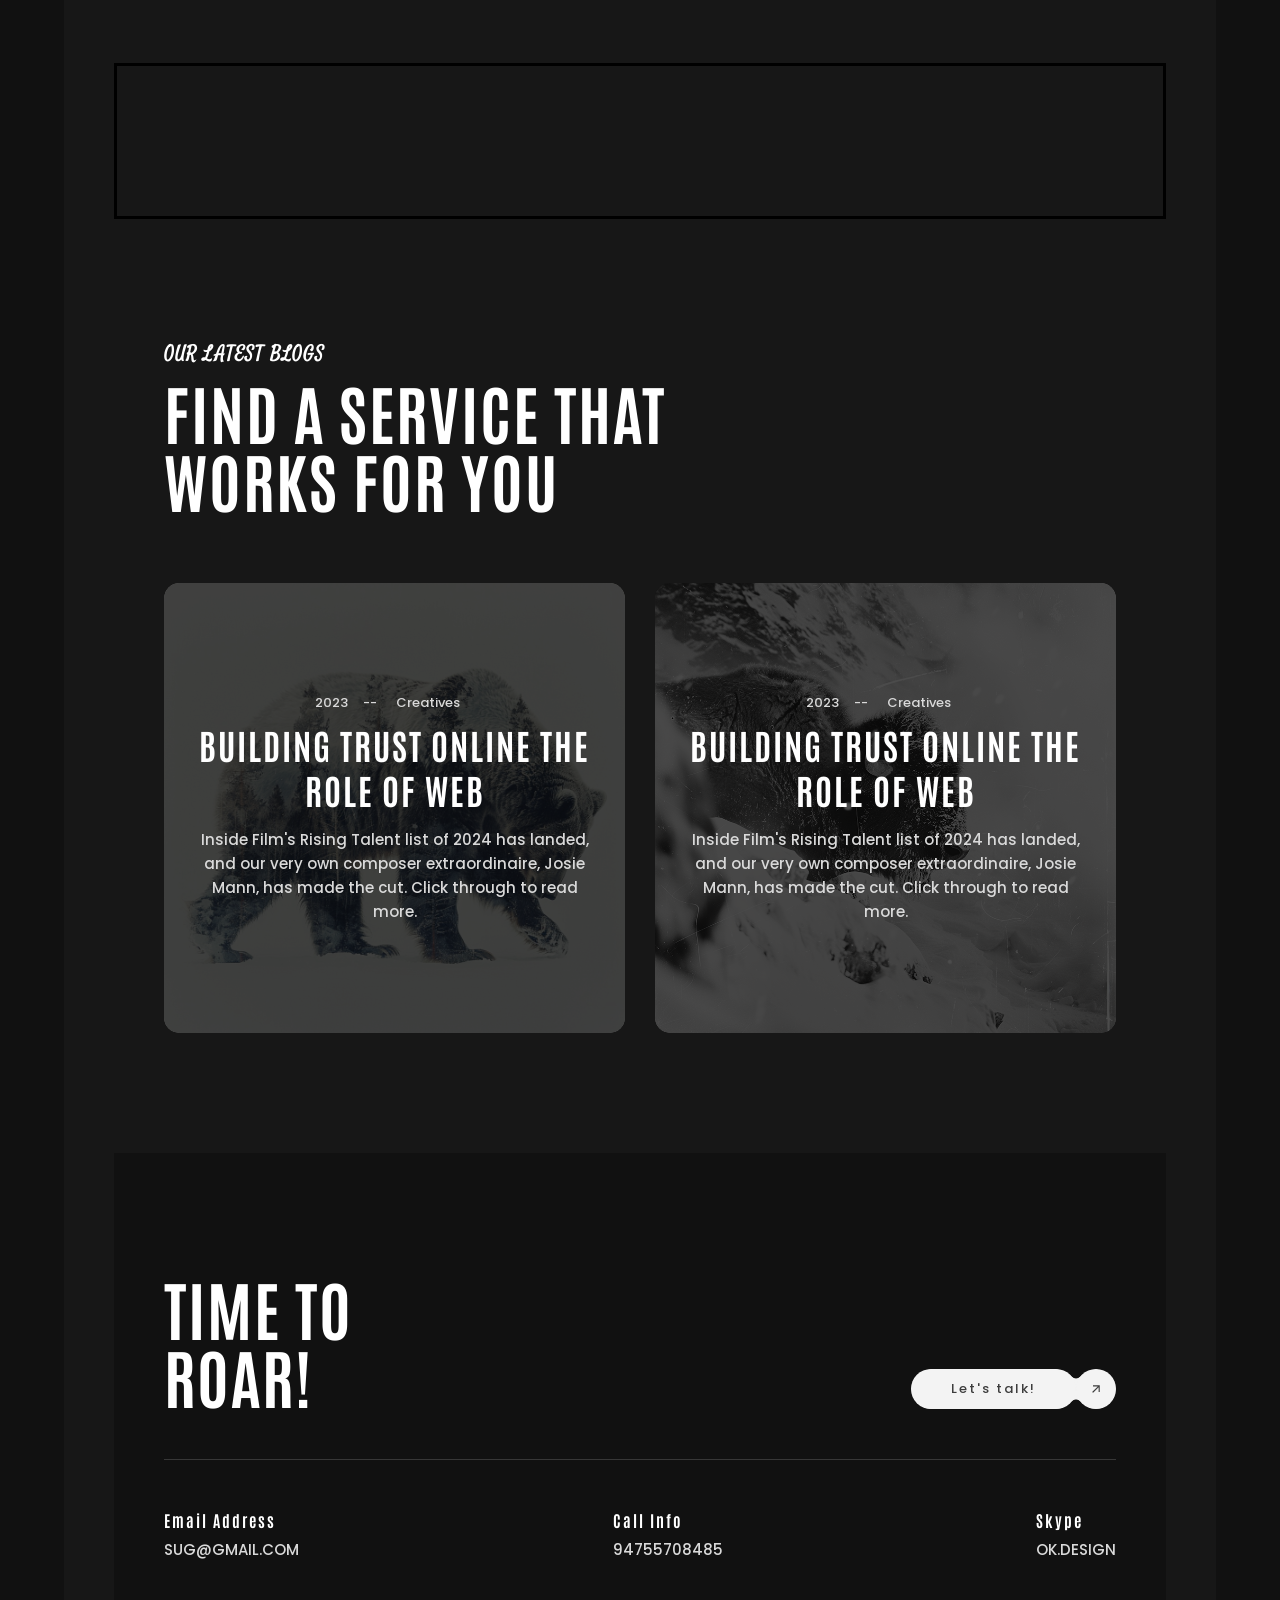
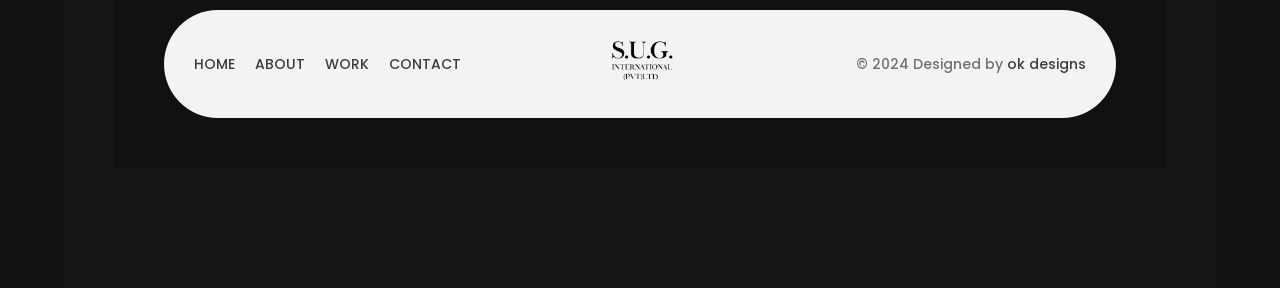
==== commit 0bc2b614: "Add files via upload" ====
--- a/index.html
+++ b/index.html
@@ -74,9 +74,9 @@
     </svg>
     <main id="main_root" class="main-root">
         <!-- ========== Menu ========== -->
-        <header id="site_menu_header" class="site-header d-none">
+   <header id="site_menu_header" class="site-header d-none">
             <div class="main-logo">
-                <a href="../../index.html" data-dsn-text="EXFOLIO" class="custom-logo-link main-brand effect-ajax" rel="home"
+                <a href="index.html" data-dsn-text="EXFOLIO" class="custom-logo-link main-brand effect-ajax" rel="home"
                     aria-current="page">
                     <img src="exfolio/dark/assets/img/logo-light.png" class="custom-logo logo-light" alt="EXFOLIO" />
                     <img src="exfolio/dark/assets/img/logo.png" class="custom-logo logo-dark" alt="EXFOLIO" />
@@ -106,12 +106,12 @@
                                 </span>
                             </li>
                             <li class="nav-item ">
-                                <a title="Home" href="../../index.html">
+                                <a title="Home" href="index.html">
                                     <span class="overflow">Main Demo</span>
                                 </a>
                             </li>
                             <li class="nav-item ">
-                                <a title="Corporate" href="exfolio/dark/corporate.html" data-dsn-text="Corporate">
+                                <a title="Corporate" href="contact.html" data-dsn-text="Corporate">
                                     <span class="overflow">Corporate</span>
                                 </a>
                             </li>
@@ -372,7 +372,8 @@
                 <path vector-effect="non-scaling-stroke" d="M 0 100 V 100 Q 50 100 100 100 V 100 z" />
             </svg>
         </header>
-        <!-- ========== End Menu ========== -->
+	       <!-- ==========  End Menu ========== -->
+        
         <div id="dsn-scrollbar">
             <!-- ========== header Parallax ========== -->
             <header class="header-normal v-dark-head header-corporate section-padding dsn-header-animation">
@@ -1148,194 +1149,7 @@
                 </section>
                 <!-- ========== End TESTIMONIALS ========== -->
                 <!-- ==========   Work ========== -->
-                <section class="our-work work-massonary  section-margin not-filter dsn-filter "
-                    data-dsn-option='{"speed" : 15 , "start" : "-40px top"}'>
-                    <div class="container">
-                        <div class="container">
-                        <div
-                            class="section-title dsn-fill mb-70 pb-30 border-bottom d-flex justify-content-between align-items-end">
-                            <h2 class="title"><img class="cover-bg-img" src="exfolio/dark/assets/img/title/bg-2.jpg" alt=""> Take a
-                                look<br>
-                                at our projects</h2>
-                            <span class="sub-heading">OUR WORKs</span>
-                        </div>
-                    </div>
-                    </div>
-                    <div class="container">
-                        <div class="dsn-cards">
-                            <div class="dsn-posts d-grid" data-dsn-gap="30px">
-                                <article
-                                    class="dsn-item-post grid-item over-hidden p-relative has-border-radius dsn-up">
-                                    <div class="box-content">
-                                        <div class="w-100">
-                                            <div
-                                                class="box-image w-100 h-350 over-hidden before-z-index dsn-swiper-parallax-transform">
-                                                <img src="exfolio/dark/assets/img/portfolio/project1/1.jpg"
-                                                    class="cover-bg-img dsn-swiper-parallax-transform" alt="" />
-                                            </div>
-                                        </div>
-                                        <div class="post-content background-section z-index-1 d-flex flex-column">
-                                            <div
-                                                class="post-info d-flex justify-content-between align-items-center p-20">
-                                                <div class="cat d-flex p-0">
-                                                    <span class="background-main heading-color">UX / UI Design</span>
-                                                </div>
-                                                <h2 class="post-title word-wrap d-inline-block title-block">
-                                                    <a href="exfolio/dark/project-1.html" class="effect-ajax init-color"
-                                                        data-dsn-ajax="work">October/November</a>
-                                                </h2>
-                                            </div>
-                                        </div>
-                                    </div>
-                                </article>
-                                <article
-                                    class="dsn-item-post grid-item over-hidden p-relative has-border-radius dsn-up">
-                                    <div class="box-content">
-                                        <div class="w-100">
-                                            <div
-                                                class="box-image w-100 h-350 over-hidden before-z-index dsn-swiper-parallax-transform">
-                                                <img src="exfolio/dark/assets/img/portfolio/project2/1.jpg"
-                                                    class="cover-bg-img dsn-swiper-parallax-transform" alt="" />
-                                            </div>
-                                        </div>
-                                        <div class="post-content background-section z-index-1 d-flex flex-column">
-                                            <div
-                                                class="post-info d-flex justify-content-between align-items-center p-20">
-                                                <div class="cat p-0 d-flex">
-                                                    <span class="background-main heading-color">Photography</span>
-                                                </div>
-                                                <h2 class="post-title word-wrap d-inline-block title-block">
-                                                    <a href="exfolio/dark/project-2.html" class="effect-ajax init-color"
-                                                        data-dsn-ajax="work">Bolin Webb</a>
-                                                </h2>
-                                            </div>
-                                        </div>
-                                    </div>
-                                </article>
-                                <article
-                                    class="dsn-item-post grid-item over-hidden p-relative has-border-radius dsn-up">
-                                    <div class="box-content">
-                                        <div class="w-100">
-                                            <div
-                                                class="box-image w-100 h-350 over-hidden before-z-index dsn-swiper-parallax-transform">
-                                                <img src="exfolio/dark/assets/img/portfolio/project3/1.jpg"
-                                                    class="cover-bg-img dsn-swiper-parallax-transform" alt="" />
-                                            </div>
-                                        </div>
-                                        <div class="post-content background-section z-index-1 d-flex flex-column">
-                                            <div
-                                                class="post-info d-flex justify-content-between align-items-center p-20">
-                                                <div class="cat p-0 d-flex">
-                                                    <span class="background-main heading-color">Industrial Design</span>
-                                                </div>
-                                                <h2 class="post-title word-wrap d-inline-block title-block">
-                                                    <a href="exfolio/dark/project-3.html" class="effect-ajax init-color"
-                                                        data-dsn-ajax="work">Burberry Headphone</a>
-                                                </h2>
-                                            </div>
-                                        </div>
-                                    </div>
-                                </article>
-                                <article
-                                    class="dsn-item-post grid-item over-hidden p-relative has-border-radius dsn-up">
-                                    <div class="box-content">
-                                        <div class="w-100">
-                                            <div
-                                                class="box-image w-100 h-350 over-hidden before-z-index dsn-swiper-parallax-transform">
-                                                <img src="exfolio/dark/assets/img/portfolio/project4/1.jpg"
-                                                    class="cover-bg-img dsn-swiper-parallax-transform" alt="" />
-                                            </div>
-                                        </div>
-                                        <div class="post-content background-section z-index-1 d-flex flex-column">
-                                            <div
-                                                class="post-info d-flex justify-content-between align-items-center p-20">
-                                                <div class="cat p-0 d-flex">
-                                                    <span class="background-main heading-color">Photography</span>
-                                                </div>
-                                                <h2 class="post-title word-wrap d-inline-block title-block">
-                                                    <a href="exfolio/dark/project-4.html" class="effect-ajax init-color"
-                                                        data-dsn-ajax="work">CRACKS AT THE EDGE</a>
-                                                </h2>
-                                            </div>
-                                        </div>
-                                    </div>
-                                </article>
-                                <article
-                                    class="dsn-item-post grid-item over-hidden p-relative has-border-radius dsn-up">
-                                    <div class="box-content">
-                                        <div class="w-100">
-                                            <div
-                                                class="box-image w-100 h-350 over-hidden before-z-index dsn-swiper-parallax-transform">
-                                                <img src="exfolio/dark/assets/img/portfolio/project5/1.jpg"
-                                                    class="cover-bg-img dsn-swiper-parallax-transform" alt="" />
-                                            </div>
-                                        </div>
-                                        <div class="post-content background-section z-index-1 d-flex flex-column">
-                                            <div
-                                                class="post-info d-flex justify-content-between align-items-center p-20">
-                                                <div class="cat p-0 d-flex">
-                                                    <span class="background-main heading-color">Advertising</span>
-                                                </div>
-                                                <h2 class="post-title word-wrap d-inline-block title-block">
-                                                    <a href="exfolio/dark/project-5.html" class="effect-ajax init-color"
-                                                        data-dsn-ajax="work">Bram's Fruit</a>
-                                                </h2>
-                                            </div>
-                                        </div>
-                                    </div>
-                                </article>
-                                <article
-                                    class="dsn-item-post grid-item over-hidden p-relative has-border-radius dsn-up">
-                                    <div class="box-content">
-                                        <div class="w-100">
-                                            <div
-                                                class="box-image w-100 h-350 over-hidden before-z-index dsn-swiper-parallax-transform">
-                                                <img src="exfolio/dark/assets/img/portfolio/project6/1.jpg"
-                                                    class="cover-bg-img dsn-swiper-parallax-transform" alt="" />
-                                            </div>
-                                        </div>
-                                        <div class="post-content background-section z-index-1 d-flex flex-column">
-                                            <div
-                                                class="post-info d-flex justify-content-between align-items-center p-20">
-                                                <div class="cat p-0 d-flex">
-                                                    <span class="background-main heading-color">Product Design</span>
-                                                </div>
-                                                <h2 class="post-title word-wrap d-inline-block title-block">
-                                                    <a href="exfolio/dark/project-6.html" class="effect-ajax init-color"
-                                                        data-dsn-ajax="work">The Coffee Club</a>
-                                                </h2>
-                                            </div>
-                                        </div>
-                                    </div>
-                                </article>
-                                <article
-                                    class="dsn-item-post grid-item over-hidden p-relative has-border-radius dsn-up">
-                                    <div class="box-content">
-                                        <div class="w-100">
-                                            <div
-                                                class="box-image w-100 h-350 over-hidden before-z-index dsn-swiper-parallax-transform">
-                                                <img src="exfolio/dark/assets/img/portfolio/project7/1.jpg"
-                                                    class="cover-bg-img dsn-swiper-parallax-transform" alt="" />
-                                            </div>
-                                        </div>
-                                        <div class="post-content background-section z-index-1 d-flex flex-column">
-                                            <div
-                                                class="post-info d-flex justify-content-between align-items-center p-20">
-                                                <div class="cat p-0 d-flex">
-                                                    <span class="background-main heading-color">Architecture</span>
-                                                </div>
-                                                <h2 class="post-title word-wrap d-inline-block title-block">
-                                                    <a href="exfolio/dark/project-7.html" class="effect-ajax init-color"
-                                                        data-dsn-ajax="work">FUTURA</a>
-                                                </h2>
-                                            </div>
-                                        </div>
-                                    </div>
-                                </article>
-                            </div>
-                        </div>
-                    </div>
-                </section>
+            
                 <!-- ==========   End Work ========== -->
 
 		 <!-- ==========   Custom tshirt addon ========== -->		
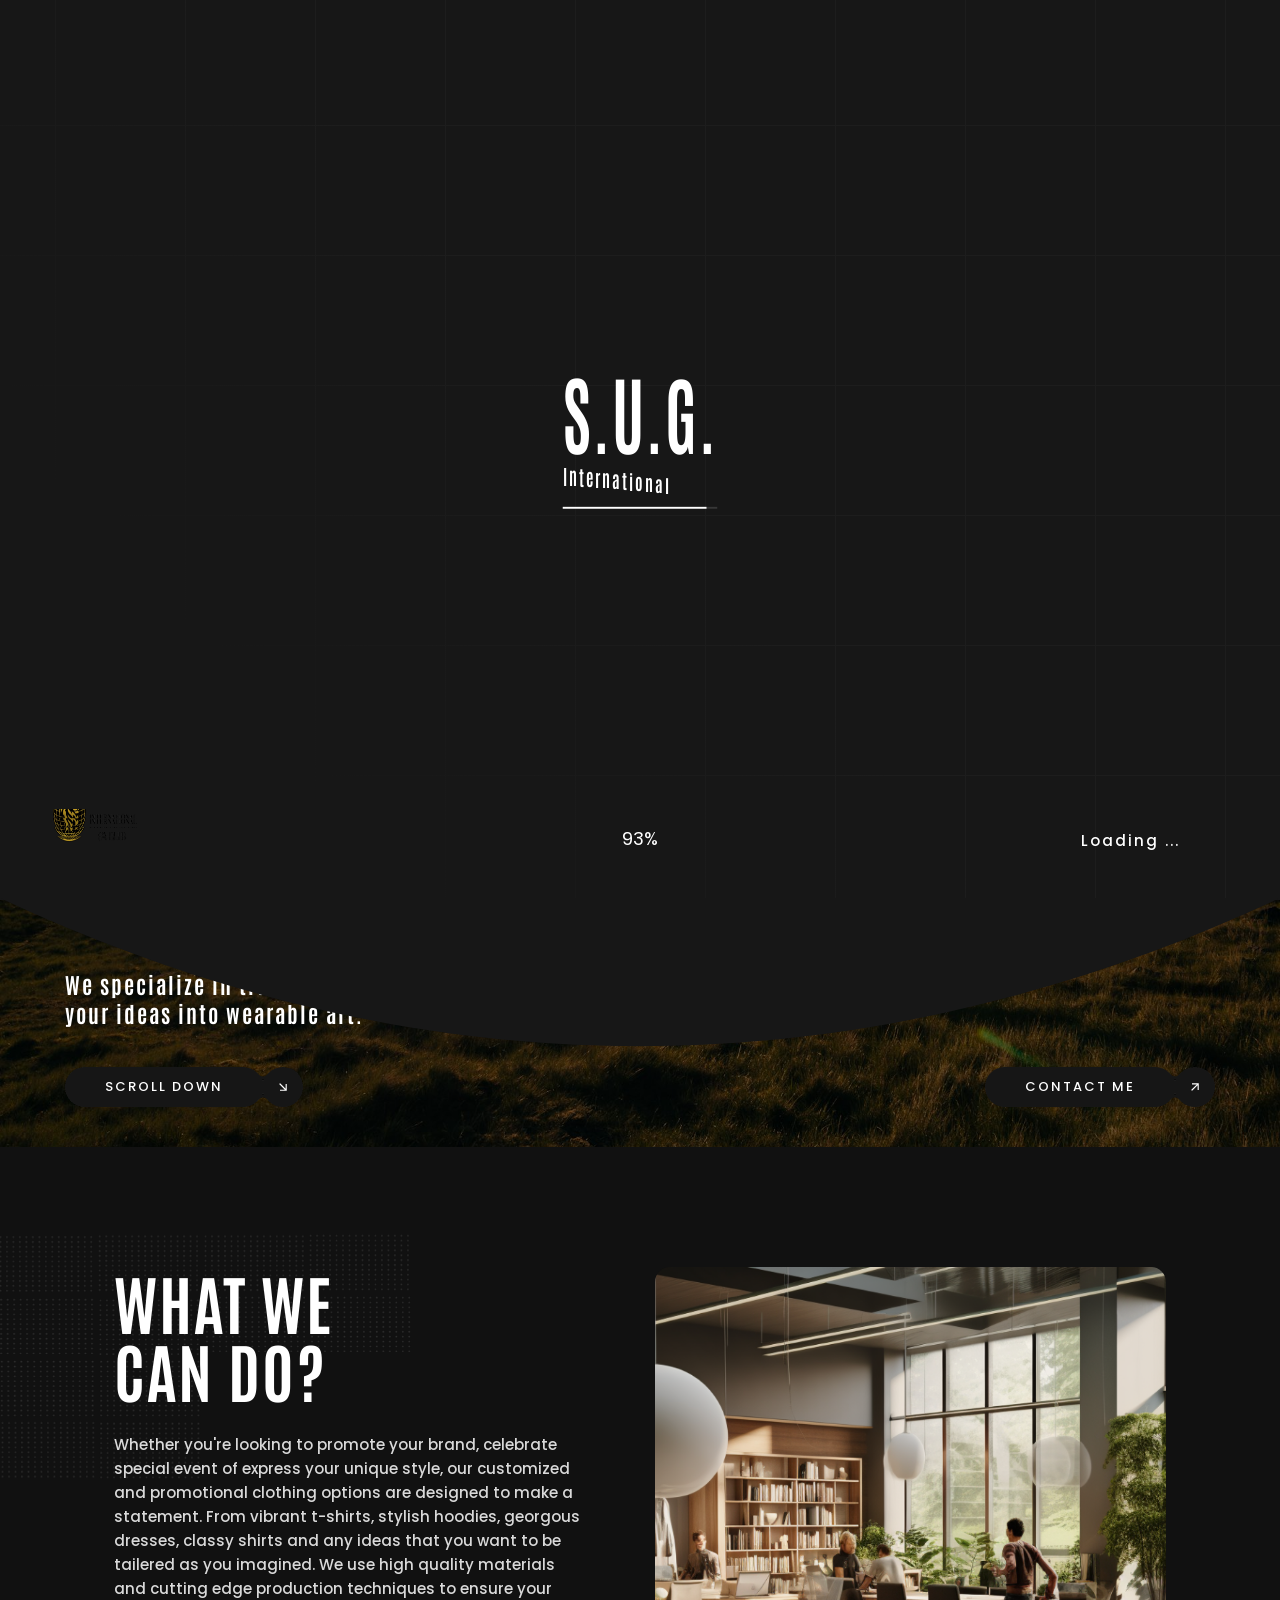
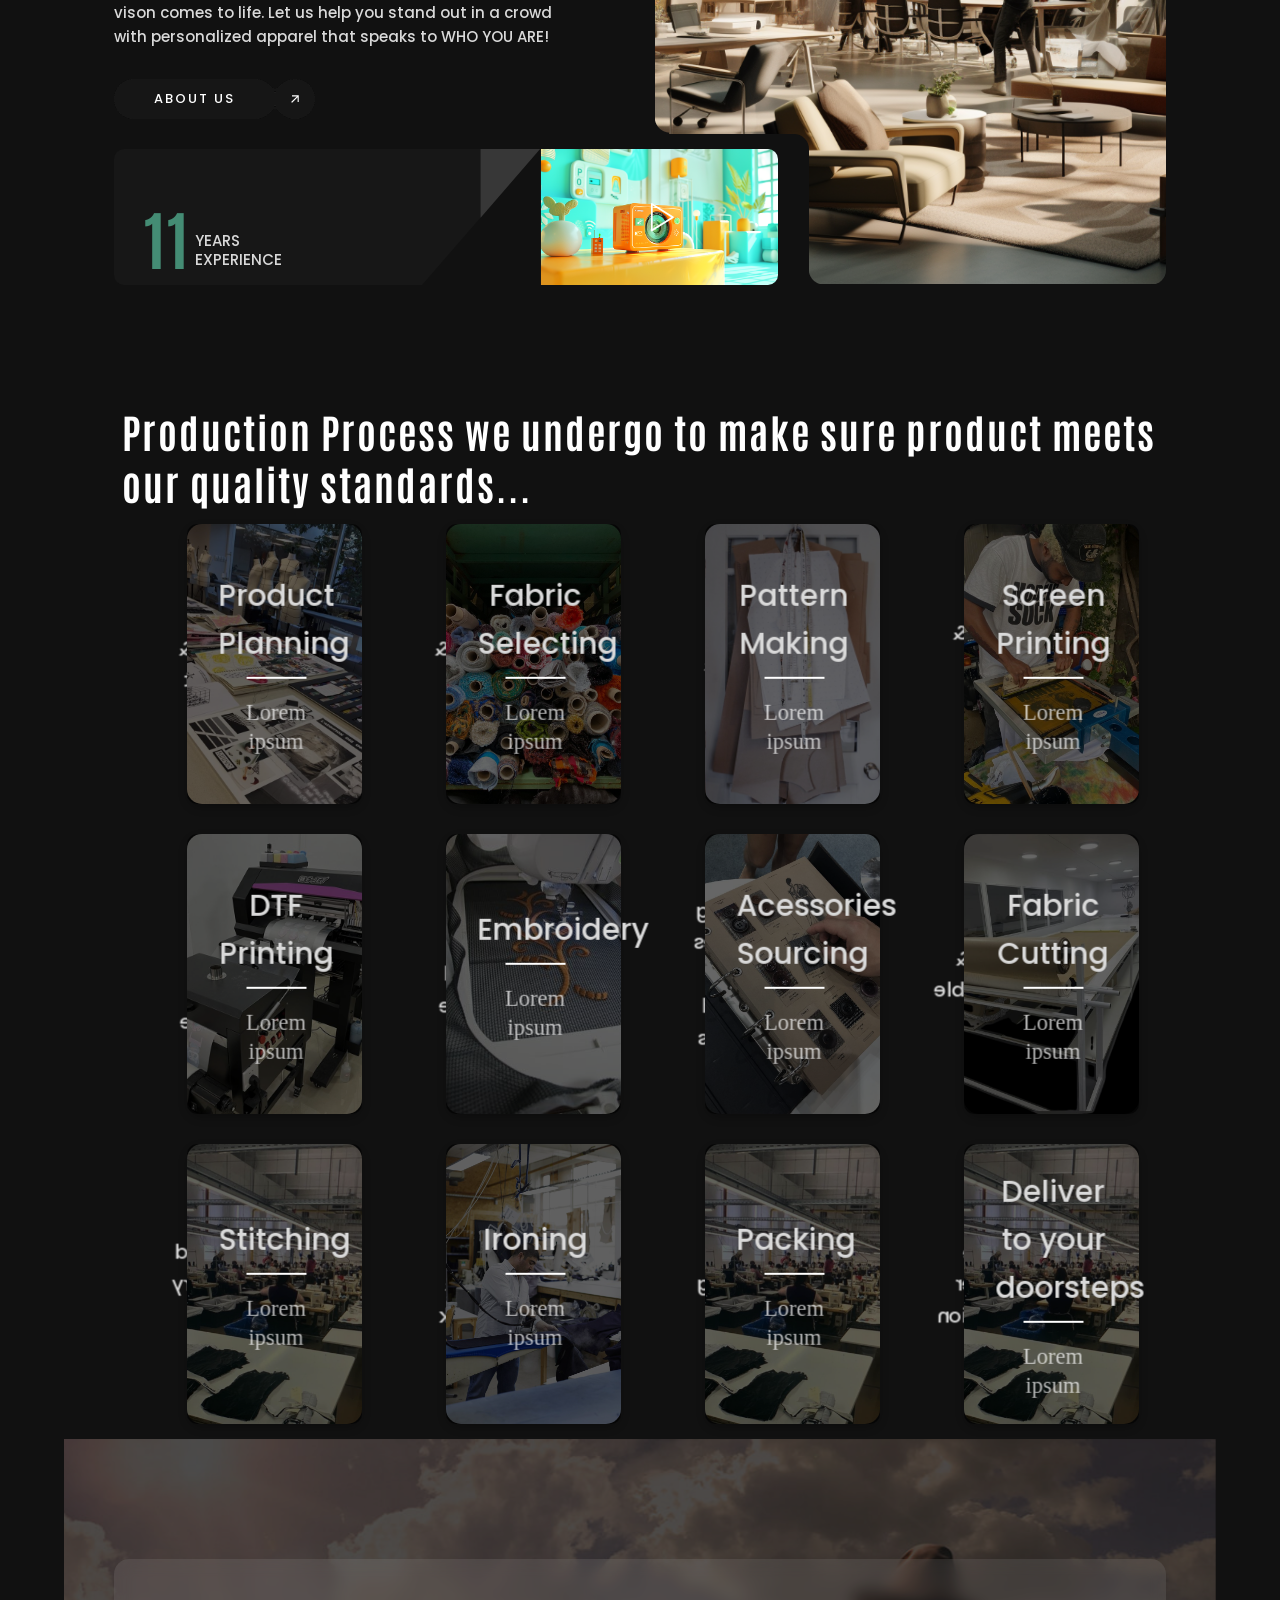
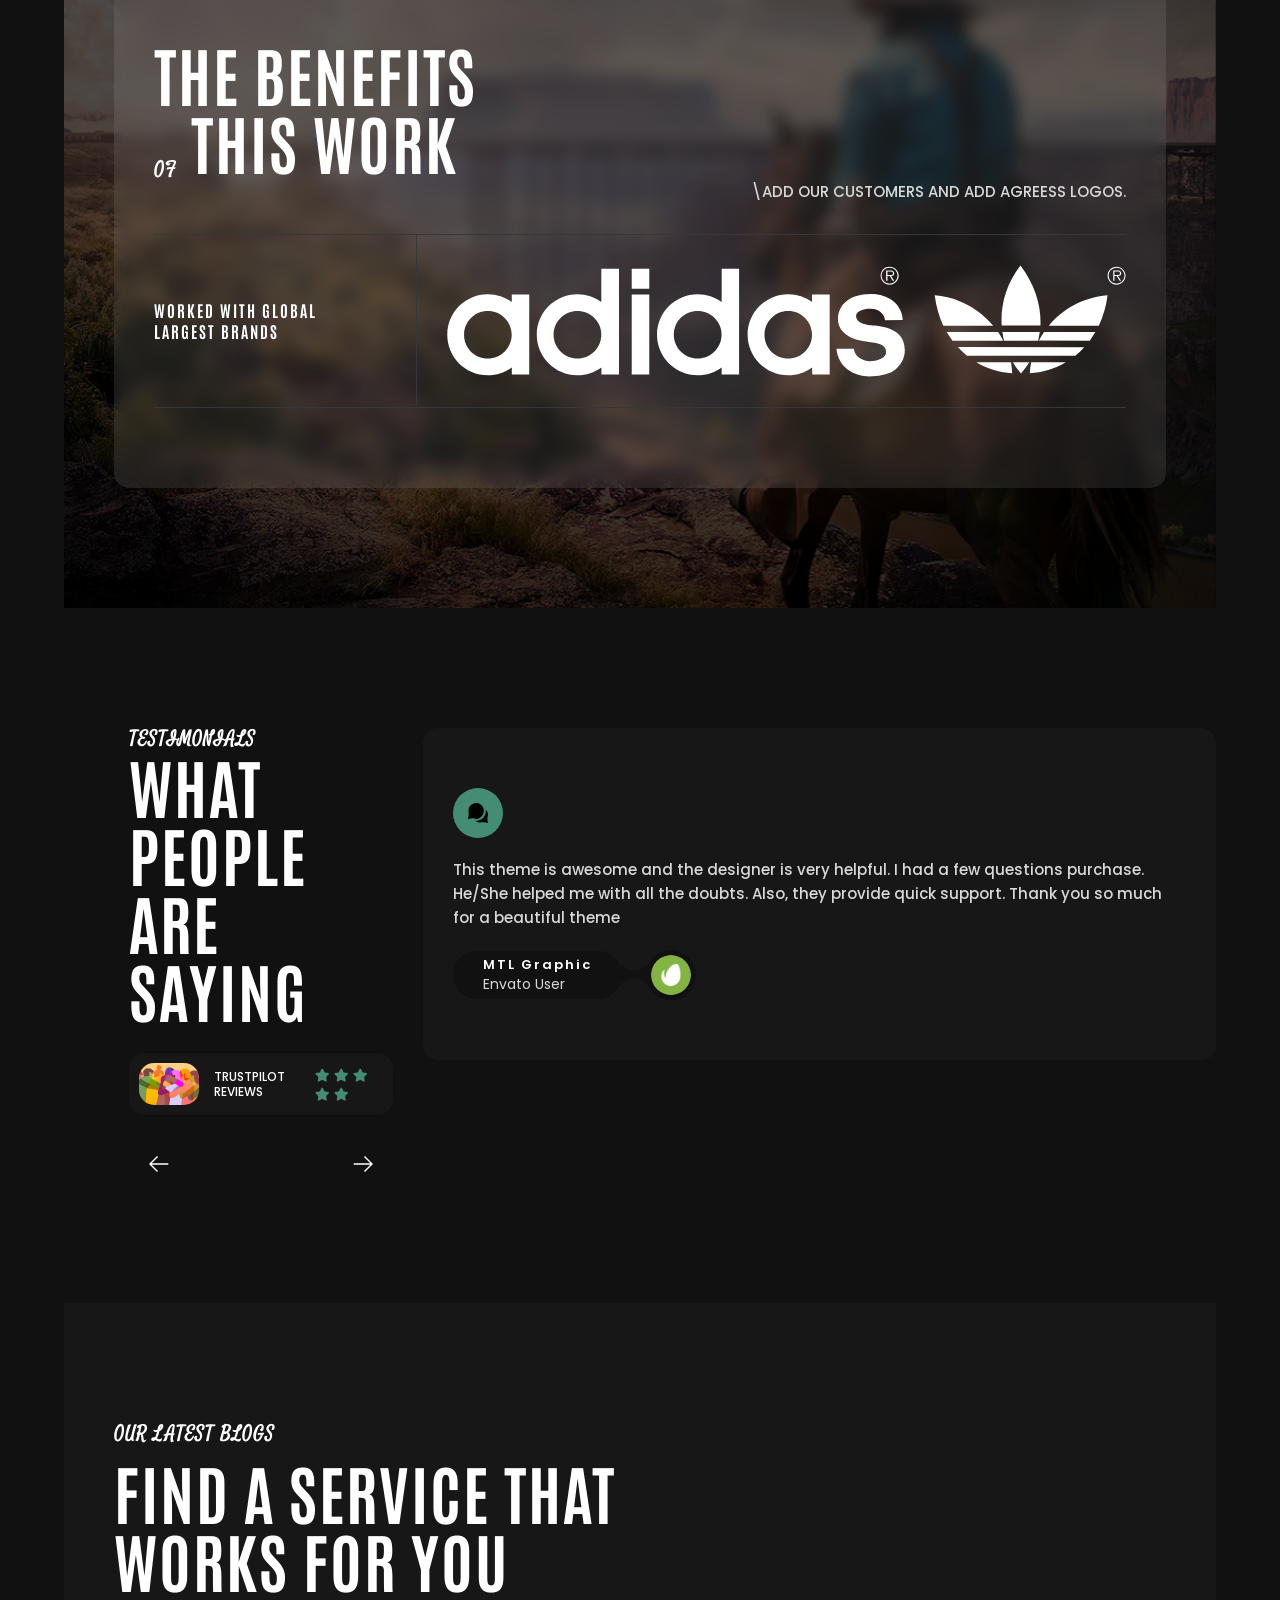
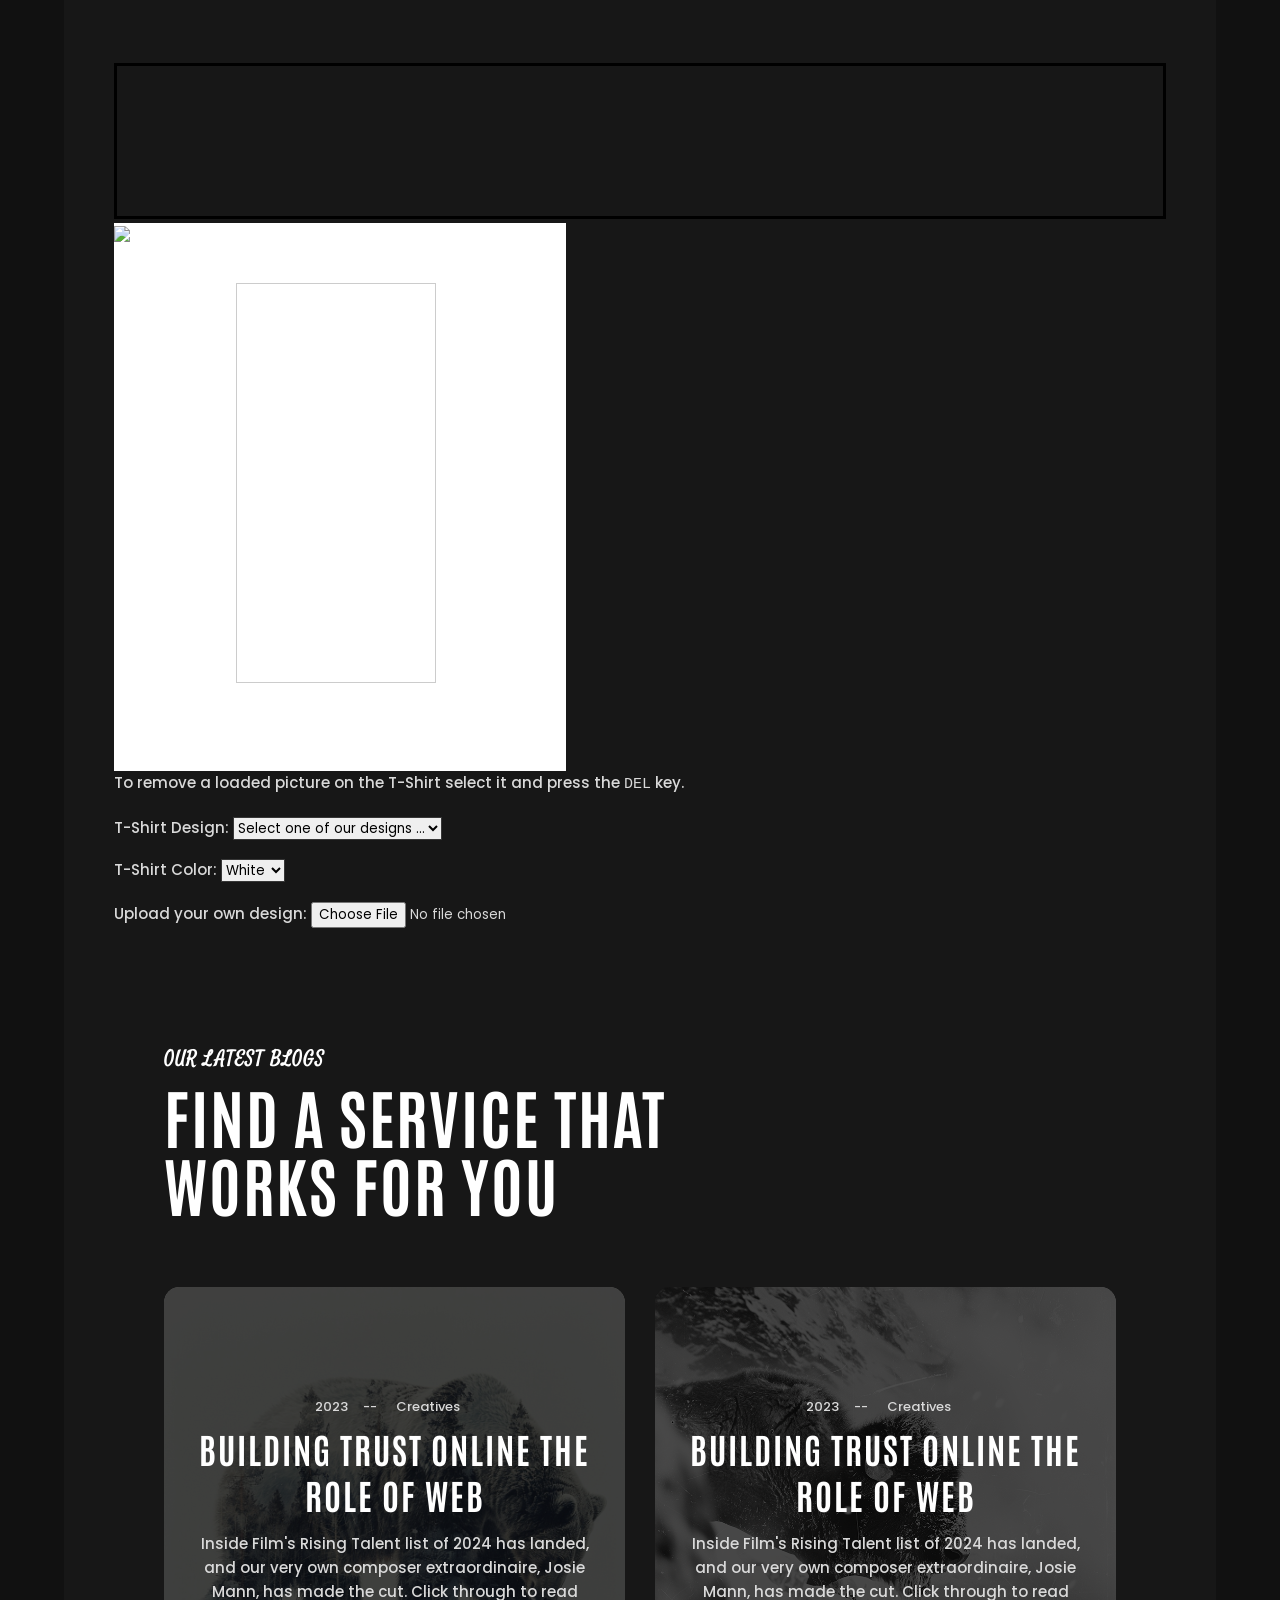
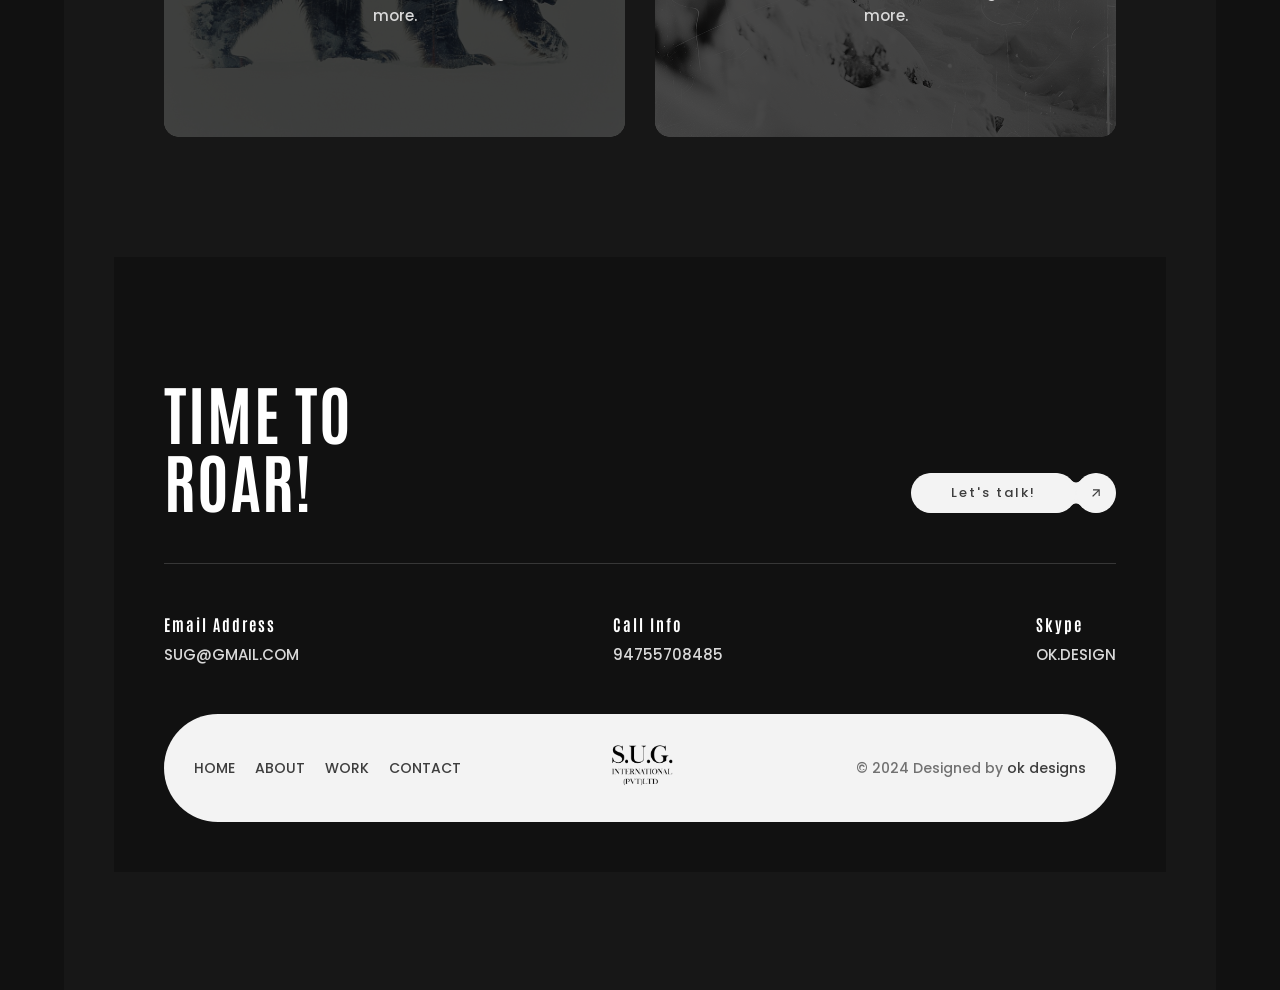
==== commit c02c6487: "Add files via upload" ====
--- a/index.html
+++ b/index.html
@@ -21,31 +21,31 @@
         <div class="dsnload p-absolute">
             <span class="dsnload__row">
                 <span class="dsnload__img">
-                <img src="exfolio/dark/assets/img/logo-light.png" class="logo-dark" alt="Exfolio" decoding="async" loading="lazy"/>
-                <img src="exfolio/dark/assets/img/logo.png" class="logo-light" alt="Exfolio" decoding="async" loading="lazy"/>
+                <img src="exfolio/dark/assets/img/logo-light.png" class="logo-dark" alt="S.U.G." decoding="async" loading="lazy"/>
+                <img src="exfolio/dark/assets/img/logo.png" class="logo-light" alt="S.U.G." decoding="async" loading="lazy"/>
                 </span>
             </span>
             <span class="dsnload__row dsnload__row--sibling">
                 <span class="dsnload__img">
-                     <img src="exfolio/dark/assets/img/logo-light.png" class="logo-dark" alt="Exfolio" decoding="async" loading="lazy"/>
-                <img src="exfolio/dark/assets/img/logo.png" class="logo-light" alt="Exfolio" decoding="async" loading="lazy"/>
+                     <img src="exfolio/dark/assets/img/logo-light.png" class="logo-dark" alt="S.U.G." decoding="async" loading="lazy"/>
+                <img src="exfolio/dark/assets/img/logo.png" class="logo-light" alt="S.U.G." decoding="async" loading="lazy"/>
                 </span>
             </span>
             <span class="dsnload__row dsnload__row--sibling">
                 <span class="dsnload__img">
-                    <img src="exfolio/dark/assets/img/logo-light.png" class="logo-dark" alt="Exfolio" decoding="async" loading="lazy"/>
-                <img src="exfolio/dark/assets/img/logo.png" class="logo-light" alt="Exfolio" decoding="async" loading="lazy"/>
+                    <img src="exfolio/dark/assets/img/logo-light.png" class="logo-dark" alt="S.U.G." decoding="async" loading="lazy"/>
+                <img src="exfolio/dark/assets/img/logo.png" class="logo-light" alt="S.U.G." decoding="async" loading="lazy"/>
                 </span>
             </span>
             <span class="dsnload__row dsnload__row--sibling">
                 <span class="dsnload__img">
-                   <img src="exfolio/dark/assets/img/logo-light.png" class="logo-dark" alt="Exfolio" decoding="async" loading="lazy"/>
-                <img src="exfolio/dark/assets/img/logo.png" class="logo-light" alt="Exfolio" decoding="async" loading="lazy"/>
+                   <img src="exfolio/dark/assets/img/logo-light.png" class="logo-dark" alt="S.U.G." decoding="async" loading="lazy"/>
+                <img src="exfolio/dark/assets/img/logo.png" class="logo-light" alt="S.U.G." decoding="async" loading="lazy"/>
                 </span>
             </span>
         </div>
         <div class="logo-box v-middle">
-            <h5 class="title text-upper">S.U.G.</br> International</h5>
+            <h5 class="title text-upper">S.U.G.</h5></br> <h6>International</h6>
         </div>
         <div class="loading-count">
             <p>0</p>
@@ -78,241 +78,26 @@
             <div class="main-logo">
                 <a href="index.html" data-dsn-text="EXFOLIO" class="custom-logo-link main-brand effect-ajax" rel="home"
                     aria-current="page">
-                    <img src="exfolio/dark/assets/img/logo-light.png" class="custom-logo logo-light" alt="EXFOLIO" />
-                    <img src="exfolio/dark/assets/img/logo.png" class="custom-logo logo-dark" alt="EXFOLIO" />
+                    <img src="exfolio/dark/assets/img/logo-light.png" class="custom-logo logo-light" alt="S.U.G." />
+                    <img src="exfolio/dark/assets/img/logo.png" class="custom-logo logo-dark" alt="S.U.G." />
                 </a>
             </div>
             <nav class="main-navigation ">
                 <div class="menu-cover-title header-container dsn-container">MENU</div>
                 <ul id="dsn-primary-list" class="primary-nav h2">
-                    <li class="nav-item has-sub-menu">
+                    <li class="nav-item">
                         <a title="Home" href="#0">
                             <span class="overflow ">Home</span>
-                        </a>
-                        <ul class="nav-item">
-                            <li class="dsn-back">
-                                <span>
-                                    <svg xmlns="http://www.w3.org/2000/svg" x="0px" y="0px" width="30px"
-                                        viewBox="0 0 400.004 400.004" xml:space="preserve">
-                                        <g>
-                                            <path
-                                                d="M382.688,182.686H59.116l77.209-77.214c6.764-6.76,6.764-17.726,0-24.485c-6.764-6.764-17.73-6.764-24.484,0L5.073,187.757 c-6.764,6.76-6.764,17.727,0,24.485l106.768,106.775c3.381,3.383,7.812,5.072,12.242,5.072c4.43,0,8.861-1.689,12.242-5.072 c6.764-6.76,6.764-17.726,0-24.484l-77.209-77.218h323.572c9.562,0,17.316-7.753,17.316-17.315 C400.004,190.438,392.251,182.686,382.688,182.686z" />
-                                        </g>
-                                    </svg>
-                                    <span class="text-toggle-back">
-                                        <span class="text-name">Home</span>
-                                        <span class="text-back">Back</span>
-                                    </span>
-                                </span>
-                            </li>
-                            <li class="nav-item ">
-                                <a title="Home" href="index.html">
-                                    <span class="overflow">Main Demo</span>
-                                </a>
-                            </li>
-                            <li class="nav-item ">
-                                <a title="Corporate" href="contact.html" data-dsn-text="Corporate">
-                                    <span class="overflow">Corporate</span>
-                                </a>
-                            </li>
-                            <li class="nav-item ">
-                                <a title="Architecture" href="exfolio/dark/architecture.html" data-dsn-text="Architecture">
-                                    <span class="overflow">Architecture</span>
-                                </a>
-                            </li>
-                            <li class="nav-item ">
-                                <a title="Creative" href="exfolio/dark/creative.html" data-dsn-text="Creative">
-                                    <span class="overflow">Creative</span>
-                                </a>
-                            </li>
-                            <li class="nav-item ">
-                                <a title="Photographer" href="exfolio/dark/photography.html" data-dsn-text="Photographer">
-                                    <span class="overflow">Photographer</span>
-                                </a>
-                            </li>
-                            <li class="nav-item ">
-                                <a title="Freelancer" href="exfolio/dark/freelancer.html" data-dsn-text="Freelancer">
-                                    <span class="overflow">Freelancer</span>
-                                </a>
-                            </li>
-                            <li class="nav-item ">
-                                <a title="Personal" href="exfolio/dark/personal.html" data-dsn-text="Personal">
-                                    <span class="overflow">Personal</span>
-                                </a>
-                            </li>
-                        </ul>
+                        </a>               
                     </li>
-                    <li class="nav-item has-sub-menu">
-                        <a title="Home" href="#0">
-                            <span class="overflow ">Portfolio</span>
-                        </a>
-                        <ul class="nav-item">
-                            <li class="dsn-back">
-                                <span>
-                                    <svg xmlns="http://www.w3.org/2000/svg" x="0px" y="0px" width="30px"
-                                        viewBox="0 0 400.004 400.004" xml:space="preserve">
-                                        <g>
-                                            <path
-                                                d="M382.688,182.686H59.116l77.209-77.214c6.764-6.76,6.764-17.726,0-24.485c-6.764-6.764-17.73-6.764-24.484,0L5.073,187.757 c-6.764,6.76-6.764,17.727,0,24.485l106.768,106.775c3.381,3.383,7.812,5.072,12.242,5.072c4.43,0,8.861-1.689,12.242-5.072 c6.764-6.76,6.764-17.726,0-24.484l-77.209-77.218h323.572c9.562,0,17.316-7.753,17.316-17.315 C400.004,190.438,392.251,182.686,382.688,182.686z" />
-                                        </g>
-                                    </svg>
-                                    <span class="text-toggle-back">
-                                        <span class="text-name">Portfolio</span>
-                                        <span class="text-back">Back</span>
-                                    </span>
-                                </span>
-                            </li>
-                            <li class="nav-item has-sub-menu">
-                                <a title="Card" href="#0" data-dsn-text="Portfolio">
-                                    <span class="overflow">Card</span>
-                                </a>
-                                <ul class="nav-item">
-                                    <li class="dsn-back">
-                                        <span>
-                                            <svg xmlns="http://www.w3.org/2000/svg" x="0px" y="0px" width="30px"
-                                                viewBox="0 0 400.004 400.004" xml:space="preserve">
-                                                <g>
-                                                    <path
-                                                        d="M382.688,182.686H59.116l77.209-77.214c6.764-6.76,6.764-17.726,0-24.485c-6.764-6.764-17.73-6.764-24.484,0L5.073,187.757 c-6.764,6.76-6.764,17.727,0,24.485l106.768,106.775c3.381,3.383,7.812,5.072,12.242,5.072c4.43,0,8.861-1.689,12.242-5.072 c6.764-6.76,6.764-17.726,0-24.484l-77.209-77.218h323.572c9.562,0,17.316-7.753,17.316-17.315 C400.004,190.438,392.251,182.686,382.688,182.686z" />
-                                                </g>
-                                            </svg>
-                                            <span class="text-toggle-back">
-                                                <span class="text-name">Card</span>
-                                                <span class="text-back">Back</span>
-                                            </span>
-                                        </span>
-                                    </li>
-                                    <li class="nav-item ">
-                                        <a title="Card 2 columns" href="exfolio/dark/work.html" data-dsn-text="Our Portfolio">
-                                            <span class="overflow">2 columns</span>
-                                        </a>
-                                    </li>
-                                    <li class="nav-item ">
-                                        <a title="Card 2 columns" href="exfolio/dark/work-3.html" data-dsn-text="Our Portfolio">
-                                            <span class="overflow">2 columns Style 2</span>
-                                        </a>
-                                    </li>
-                                </ul>
-                            </li>
-                            <li class="nav-item has-sub-menu">
-                                <a title=">Work massonary" href="#0" data-dsn-text="Portfolio">
-                                    <span class="overflow">massonary</span>
-                                </a>
-                                <ul class="nav-item">
-                                    <li class="dsn-back">
-                                        <span>
-                                            <svg xmlns="http://www.w3.org/2000/svg" x="0px" y="0px" width="30px"
-                                                viewBox="0 0 400.004 400.004" xml:space="preserve">
-                                                <g>
-                                                    <path
-                                                        d="M382.688,182.686H59.116l77.209-77.214c6.764-6.76,6.764-17.726,0-24.485c-6.764-6.764-17.73-6.764-24.484,0L5.073,187.757 c-6.764,6.76-6.764,17.727,0,24.485l106.768,106.775c3.381,3.383,7.812,5.072,12.242,5.072c4.43,0,8.861-1.689,12.242-5.072 c6.764-6.76,6.764-17.726,0-24.484l-77.209-77.218h323.572c9.562,0,17.316-7.753,17.316-17.315 C400.004,190.438,392.251,182.686,382.688,182.686z" />
-                                                </g>
-                                            </svg>
-                                            <span class="text-toggle-back">
-                                                <span class="text-name">Massonary</span>
-                                                <span class="text-back">Back</span>
-                                            </span>
-                                        </span>
-                                    </li>
-                                    <li class="nav-item ">
-                                        <a title="Massonary 2 columns" href="exfolio/dark/work-5.html" data-dsn-text="Our Portfolio">
-                                            <span class="overflow">Massonary 2 columns</span>
-                                        </a>
-                                    </li>
-                                    <li class="nav-item ">
-                                        <a title="Massonary 3 columns" href="exfolio/dark/work-4.html" data-dsn-text="Our Portfolio">
-                                            <span class="overflow">Massonary 3 columns</span>
-                                        </a>
-                                    </li>
-                                </ul>
-                            </li>
-                            <li class="nav-item">
-                                <a title="Hover" href="exfolio/dark/work-hover.html" data-dsn-text="Portfolio">
-                                    <span class="overflow">Hover</span>
-                                </a>
-                            </li>
-                            <li class="nav-item">
-                                <a title="horizontal Scroll" href="exfolio/dark/work-horizontal-scroll.html"
-                                    data-dsn-text="Portfolio">
-                                    <span class="overflow">horizontal Scroll</span>
-                                </a>
-                            </li>
-                            <li class="nav-item">
-                                <a title="Showcase Wall" href="exfolio/dark/showcase-wall.html" data-dsn-text="Portfolio">
-                                    <span class="overflow">Showcase Wall</span>
-                                </a>
-                            </li>
-                            <li class="nav-item">
-                                <a title="Carousel" href="exfolio/dark/work-2.html" data-dsn-text="Portfolio">
-                                    <span class="overflow">Carousel</span>
-                                </a>
-                            </li>
-                        </ul>
-                    </li>
-                    <li class="nav-item has-sub-menu">
-                        <a title="Home" href="#0">
-                            <span class="overflow ">Works</span>
-                        </a>
-                        <ul class="nav-item">
-                            <li class="dsn-back">
-                                <span>
-                                    <svg xmlns="http://www.w3.org/2000/svg" x="0px" y="0px" width="30px"
-                                        viewBox="0 0 400.004 400.004" xml:space="preserve">
-                                        <g>
-                                            <path
-                                                d="M382.688,182.686H59.116l77.209-77.214c6.764-6.76,6.764-17.726,0-24.485c-6.764-6.764-17.73-6.764-24.484,0L5.073,187.757 c-6.764,6.76-6.764,17.727,0,24.485l106.768,106.775c3.381,3.383,7.812,5.072,12.242,5.072c4.43,0,8.861-1.689,12.242-5.072 c6.764-6.76,6.764-17.726,0-24.484l-77.209-77.218h323.572c9.562,0,17.316-7.753,17.316-17.315 C400.004,190.438,392.251,182.686,382.688,182.686z" />
-                                        </g>
-                                    </svg>
-                                    <span class="text-toggle-back">
-                                        <span class="text-name">Works</span>
-                                        <span class="text-back">Back</span>
-                                    </span>
-                                </span>
-                            </li>
-                            <li class="nav-item ">
-                                <a title="October/November" href="exfolio/dark/project-1.html" data-dsn-text="October/November">
-                                    <span class="overflow">October/November</span>
-                                </a>
-                            </li>
-                            <li class="nav-item ">
-                                <a title="Bolin Webb" href="exfolio/dark/project-2.html" data-dsn-text="Bolin Webb">
-                                    <span class="overflow">Bolin Webb</span>
-                                </a>
-                            </li>
-                            <li class="nav-item ">
-                                <a title="Burberry Headphone" href="exfolio/dark/project-3.html" data-dsn-text="Burberry Headphone">
-                                    <span class="overflow">Burberry Headphone</span>
-                                </a>
-                            </li>
-                            <li class="nav-item ">
-                                <a title="CRACKS AT THE EDGE" href="exfolio/dark/project-4.html" data-dsn-text="CRACKS AT THE EDGE">
-                                    <span class="overflow">CRACKS AT THE EDGE</span>
-                                </a>
-                            </li>
-                            <li class="nav-item ">
-                                <a title="Bram's Fruit" href="exfolio/dark/project-5.html" data-dsn-text="Bram's Fruit">
-                                    <span class="overflow">Bram's Fruit</span>
-                                </a>
-                            </li>
-                            <li class="nav-item ">
-                                <a title="The Coffee Club" href="exfolio/dark/project-6.html" data-dsn-text="The Coffee Club">
-                                    <span class="overflow">The Coffee Club</span>
-                                </a>
-                            </li>
-                            <li class="nav-item ">
-                                <a title="FUTURA" href="exfolio/dark/project-7.html" data-dsn-text="FUTURA">
-                                    <span class="overflow">FUTURA</span>
-                                </a>
-                            </li>
-                        </ul>
-                    </li>
+                   
                     <li class="nav-item ">
-                        <a title="About" href="exfolio/dark/about.html">
+                        <a title="About" href="exfolio\dark\About Us.html">
                             <span class="overflow">About</span>
                         </a>
                     </li>
                     <li class="nav-item ">
-                        <a title="Contact" href="exfolio/dark/contact.html">
+                        <a title="Contact" href="contact.html">
                             <span class="overflow">Contact</span>
                         </a>
                     </li>
@@ -1183,6 +968,48 @@
 					
 		 <!-- ==========   End tshirt addon ========== -->
 
+         	 <!-- ==========   in db tshirt addon ========== -->
+<!-- Create the container of the tool -->
+<div id="tshirt-div">
+    <!-- 
+        Initially, the image will have the background tshirt that has transparency
+        So we can simply update the color with CSS or JavaScript dinamically
+    -->
+    <img id="tshirt-backgroundpicture" src="https://ourcodeworld.com/public-media/gallery/gallery-5d5afd3f1c7d6.png"/>
+
+    <div id="drawingArea" class="drawing-area">					
+        <div class="canvas-container">
+            <canvas id="tshirt-canvas" width="200" height="400"></canvas>
+        </div>
+    </div>
+</div>
+
+<p>To remove a loaded picture on the T-Shirt select it and press the <kbd>DEL</kbd> key.</p>
+<!-- The select that will allow the user to pick one of the static designs -->
+<br>
+<label for="tshirt-design">T-Shirt Design:</label>
+<select id="tshirt-design">
+    <option value="">Select one of our designs ...</option>
+    <option value="https://ourcodeworld.com/public-media/gallery/gallery-5d5b0e95d294c.png">Batman</option>
+</select>
+
+<!-- The Select that allows the user to change the color of the T-Shirt -->
+<br><br>
+<label for="tshirt-color">T-Shirt Color:</label>
+<select id="tshirt-color">
+    <!-- You can add any color with a new option and definings its hex code -->
+    <option value="#fff">White</option>
+    <option value="#000">Black</option>
+    <option value="#f00">Red</option>
+    <option value="#008000">Green</option>
+    <option value="#ff0">Yellow</option>
+</select>
+
+<br><br>
+<label for="tshirt-custompicture">Upload your own design:</label>
+<input type="file" id="tshirt-custompicture" />
+             	 <!-- ==========   in db tshirt addon ========== -->
+
                 <!-- ==========   Blog ========== -->
                 <section class="dsn-cards-post-2 section-padding background-section ">
                     <div class="container">
